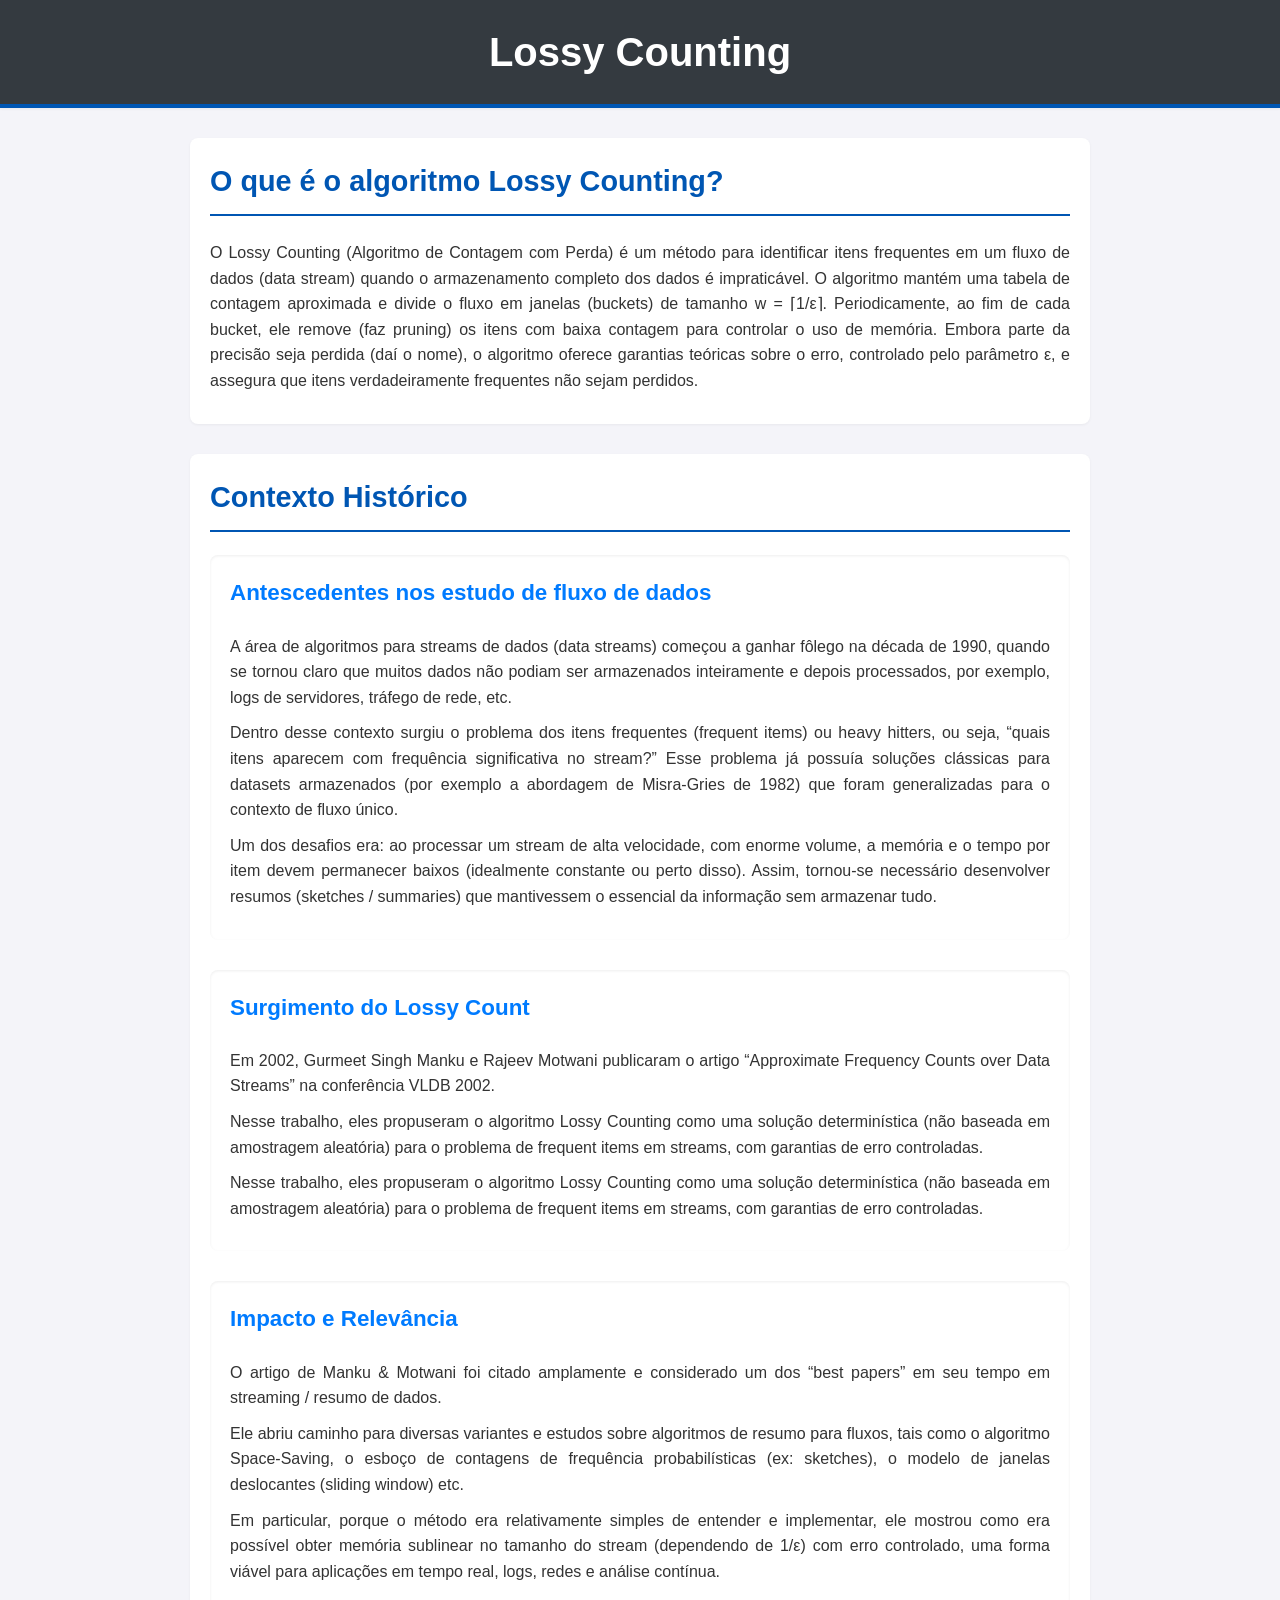
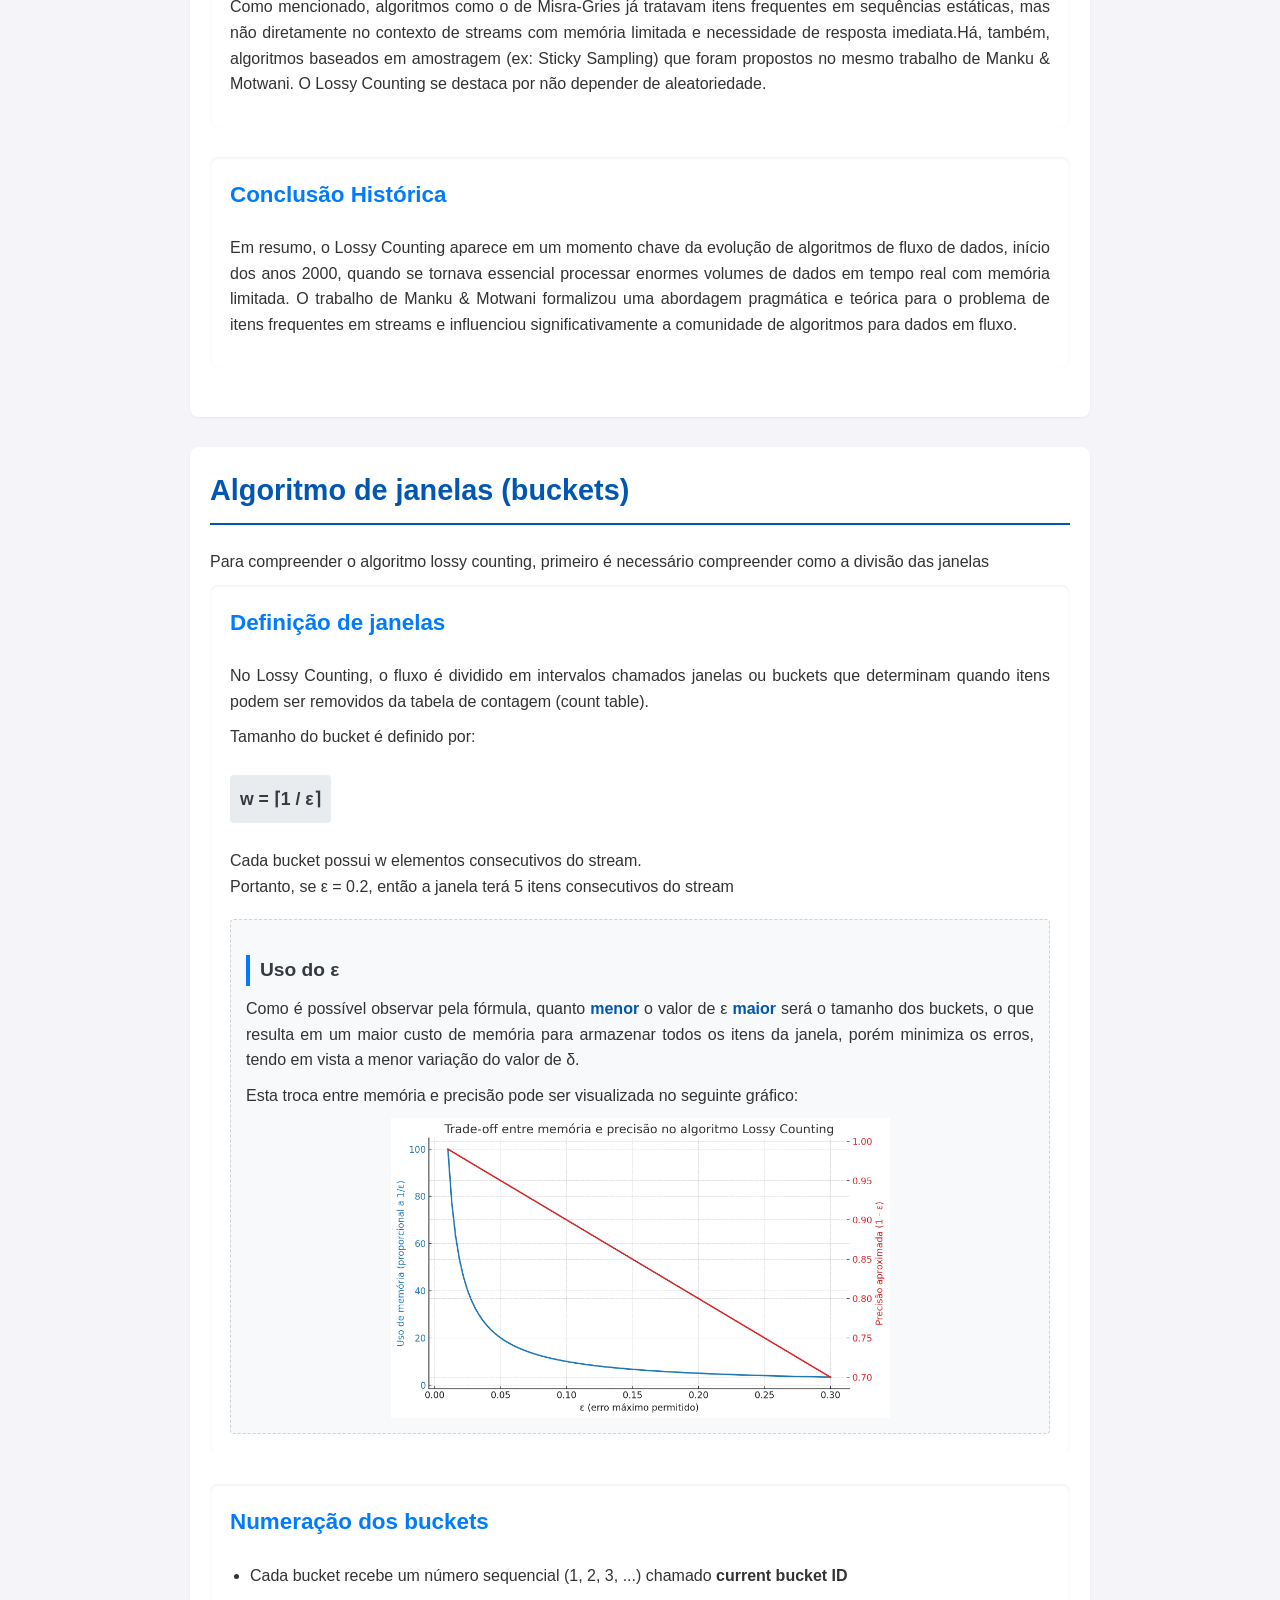
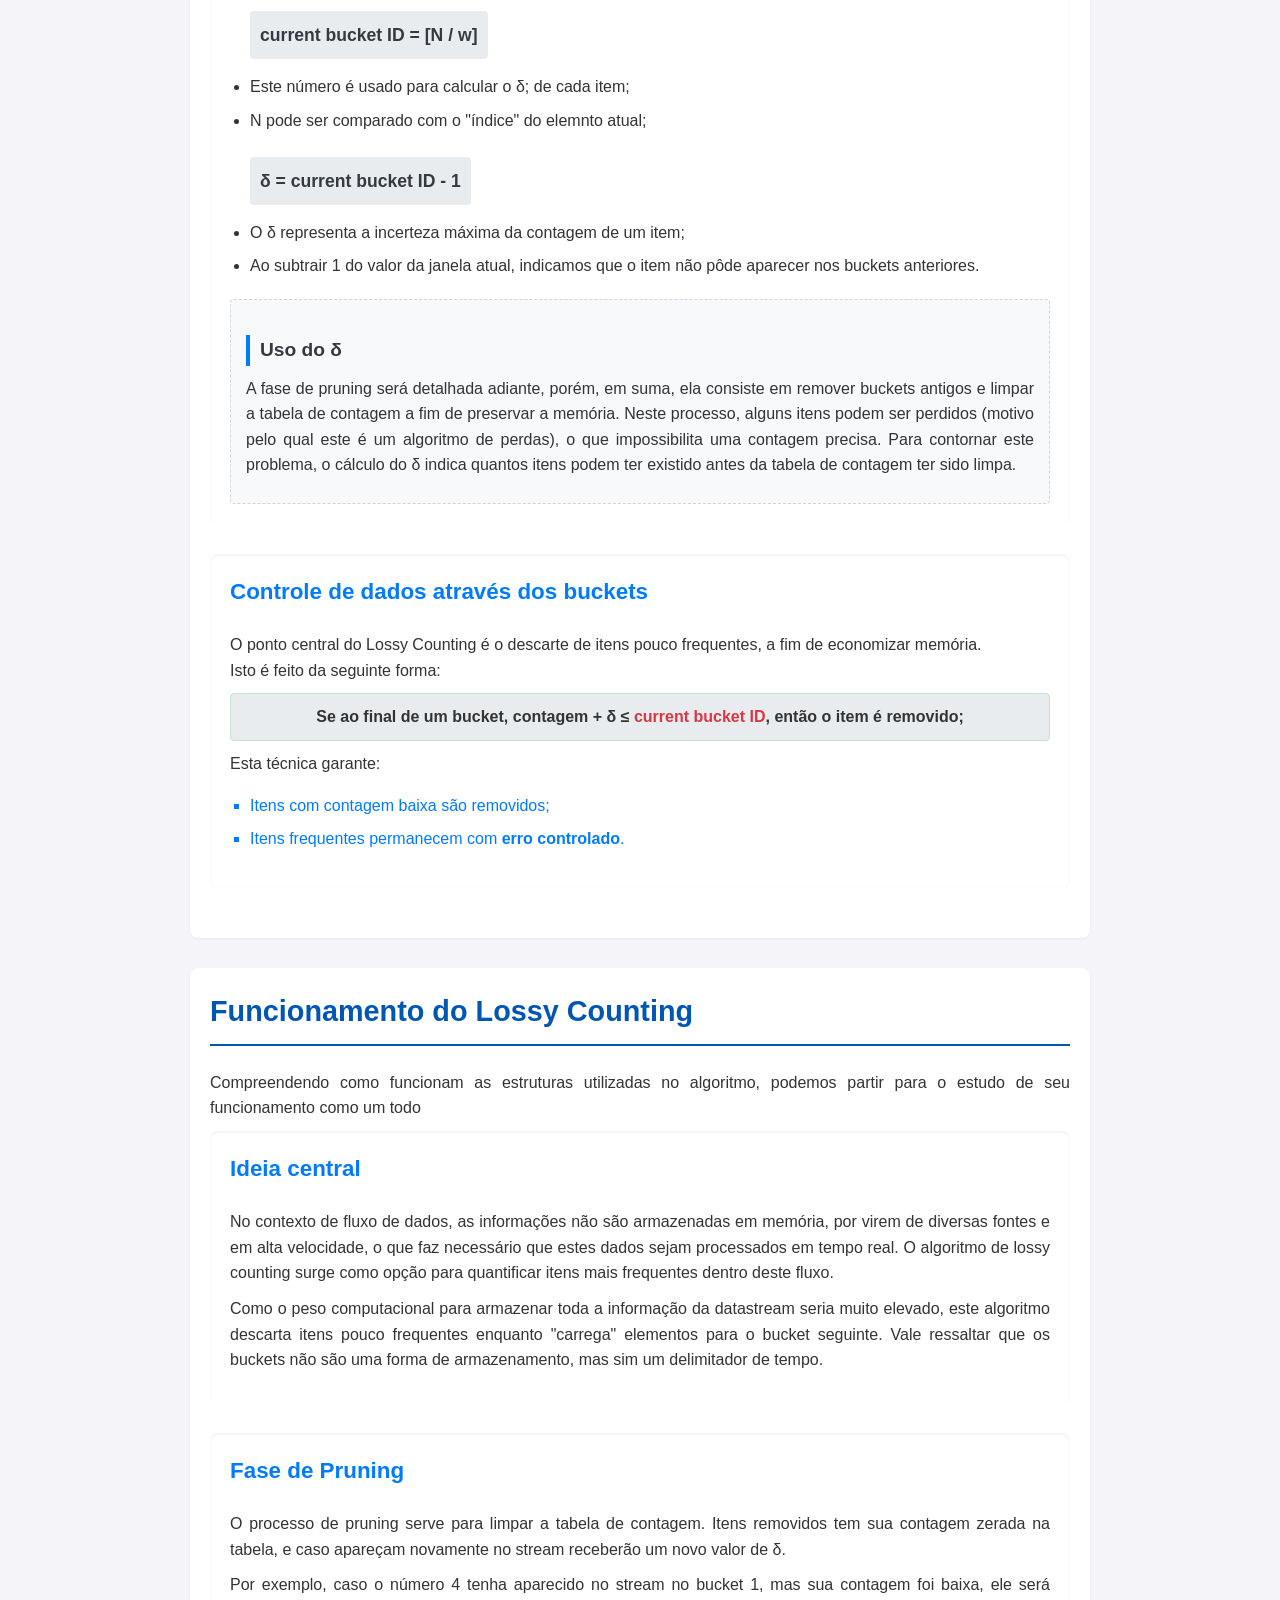
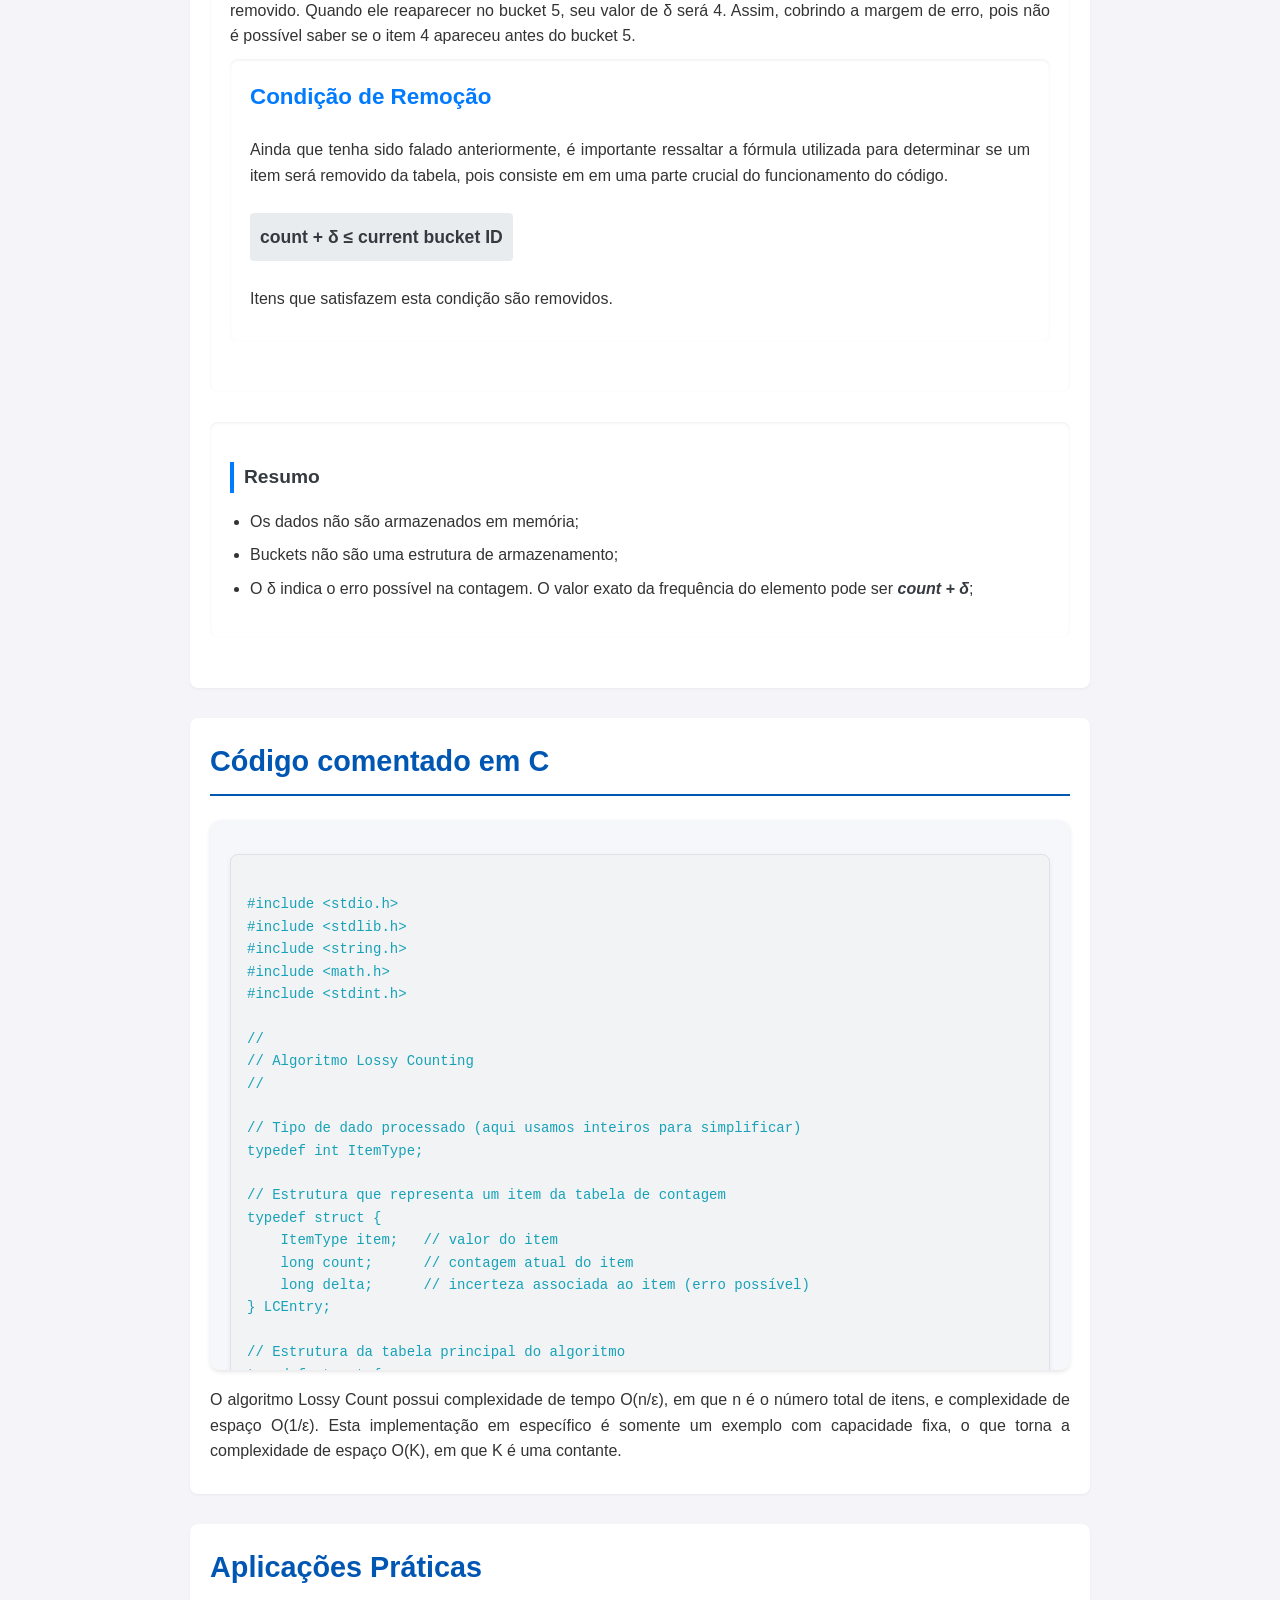
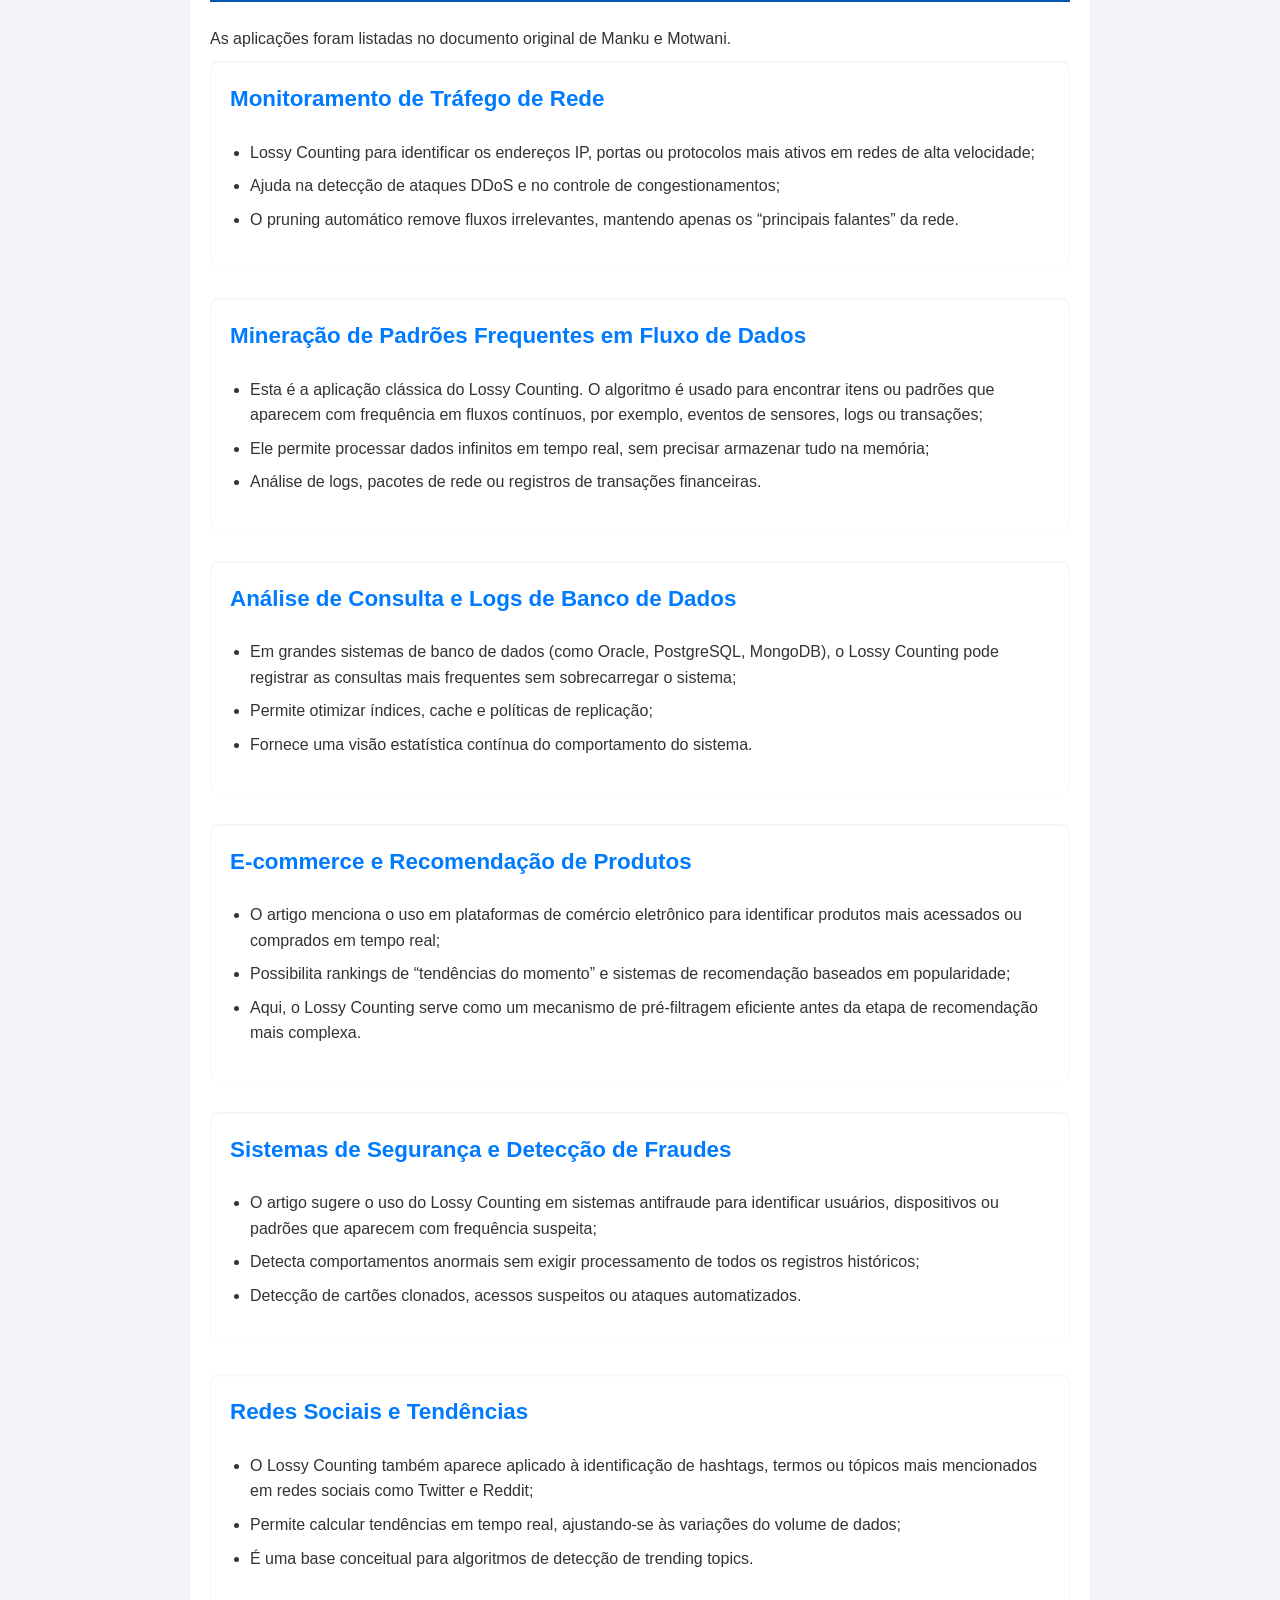
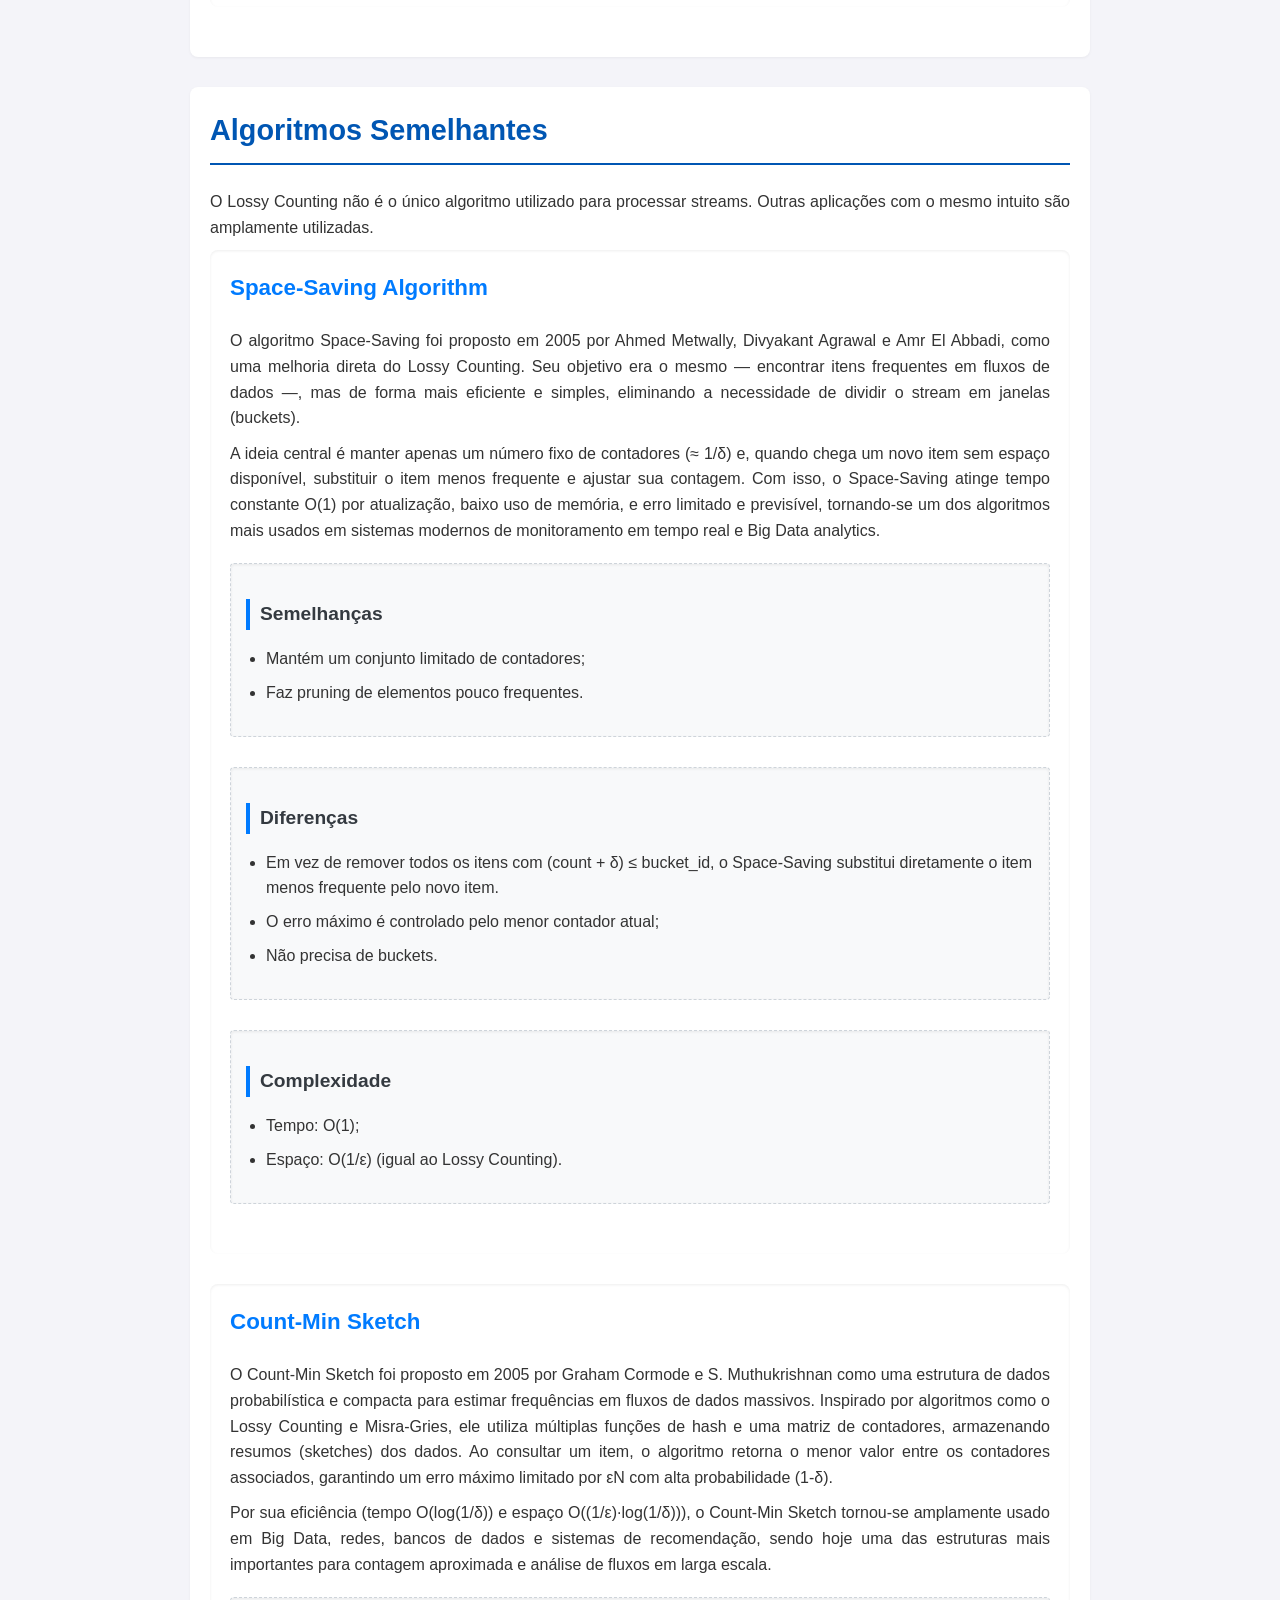
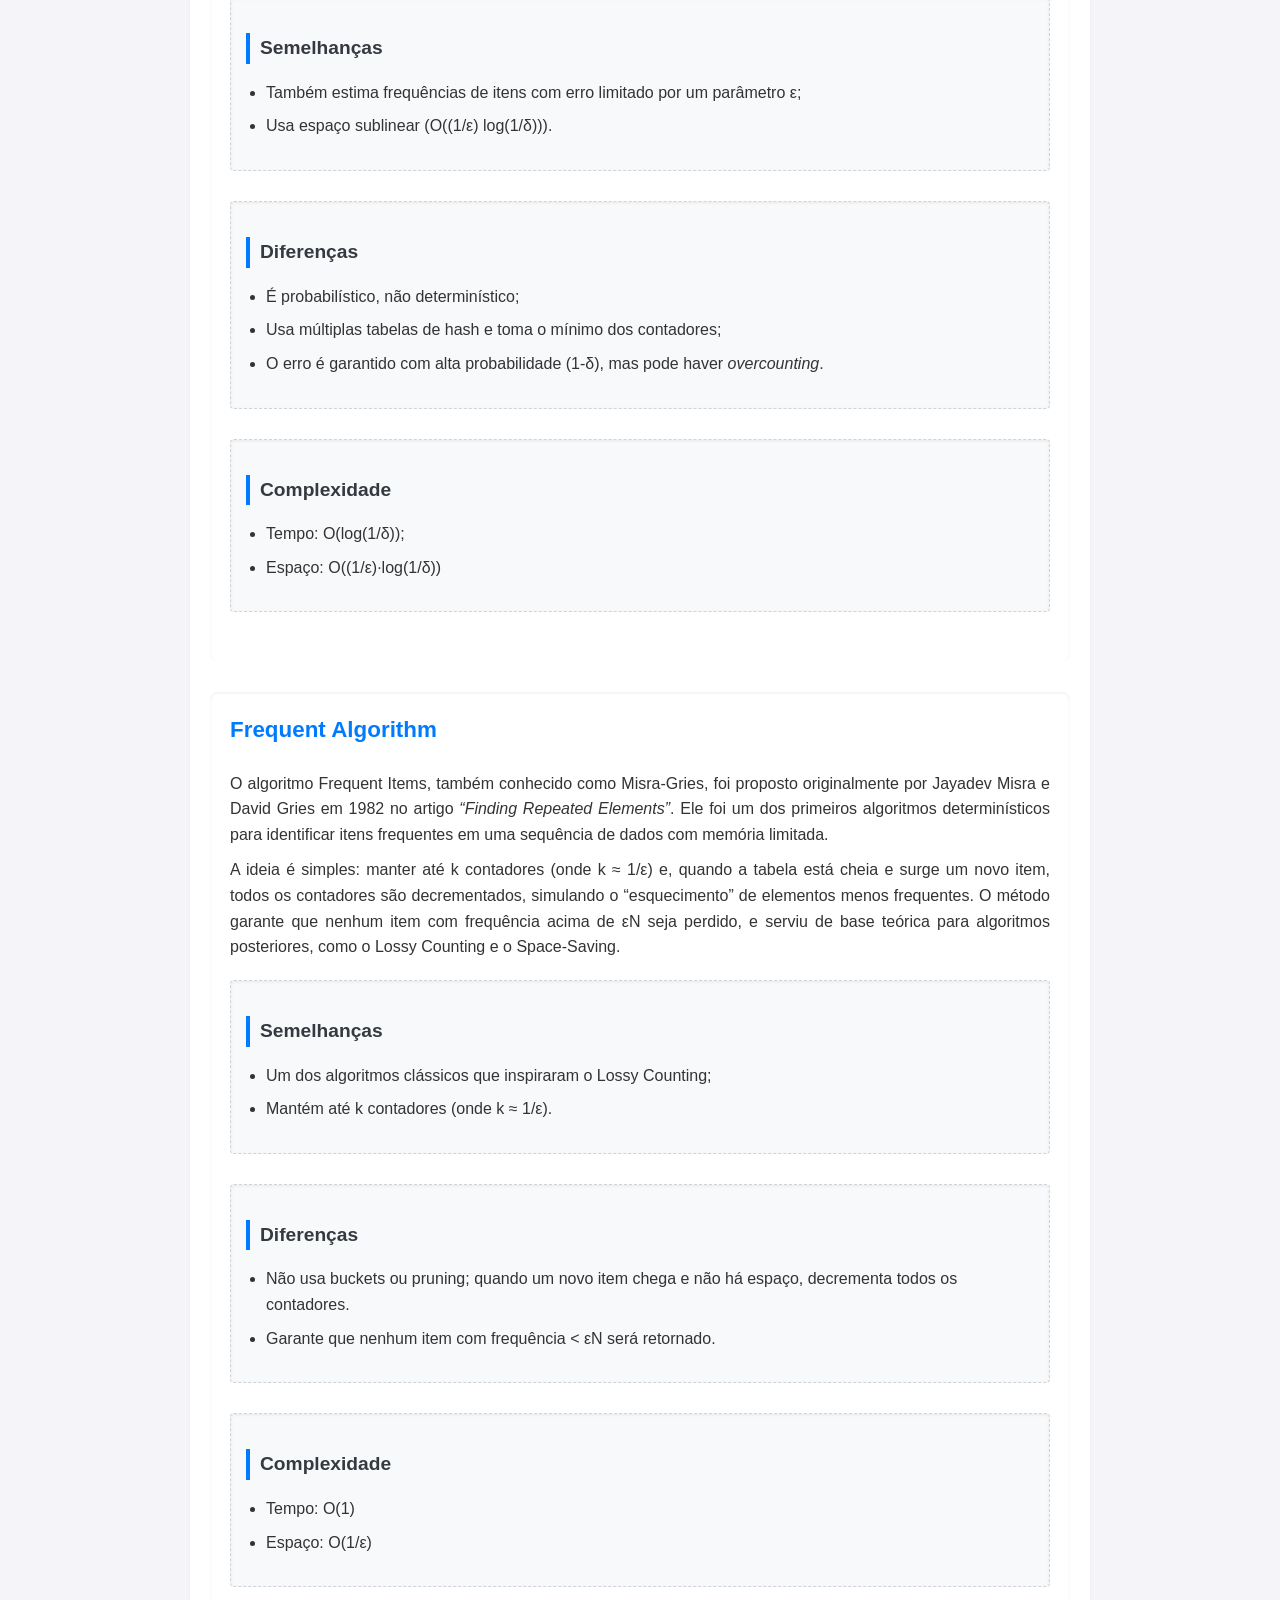
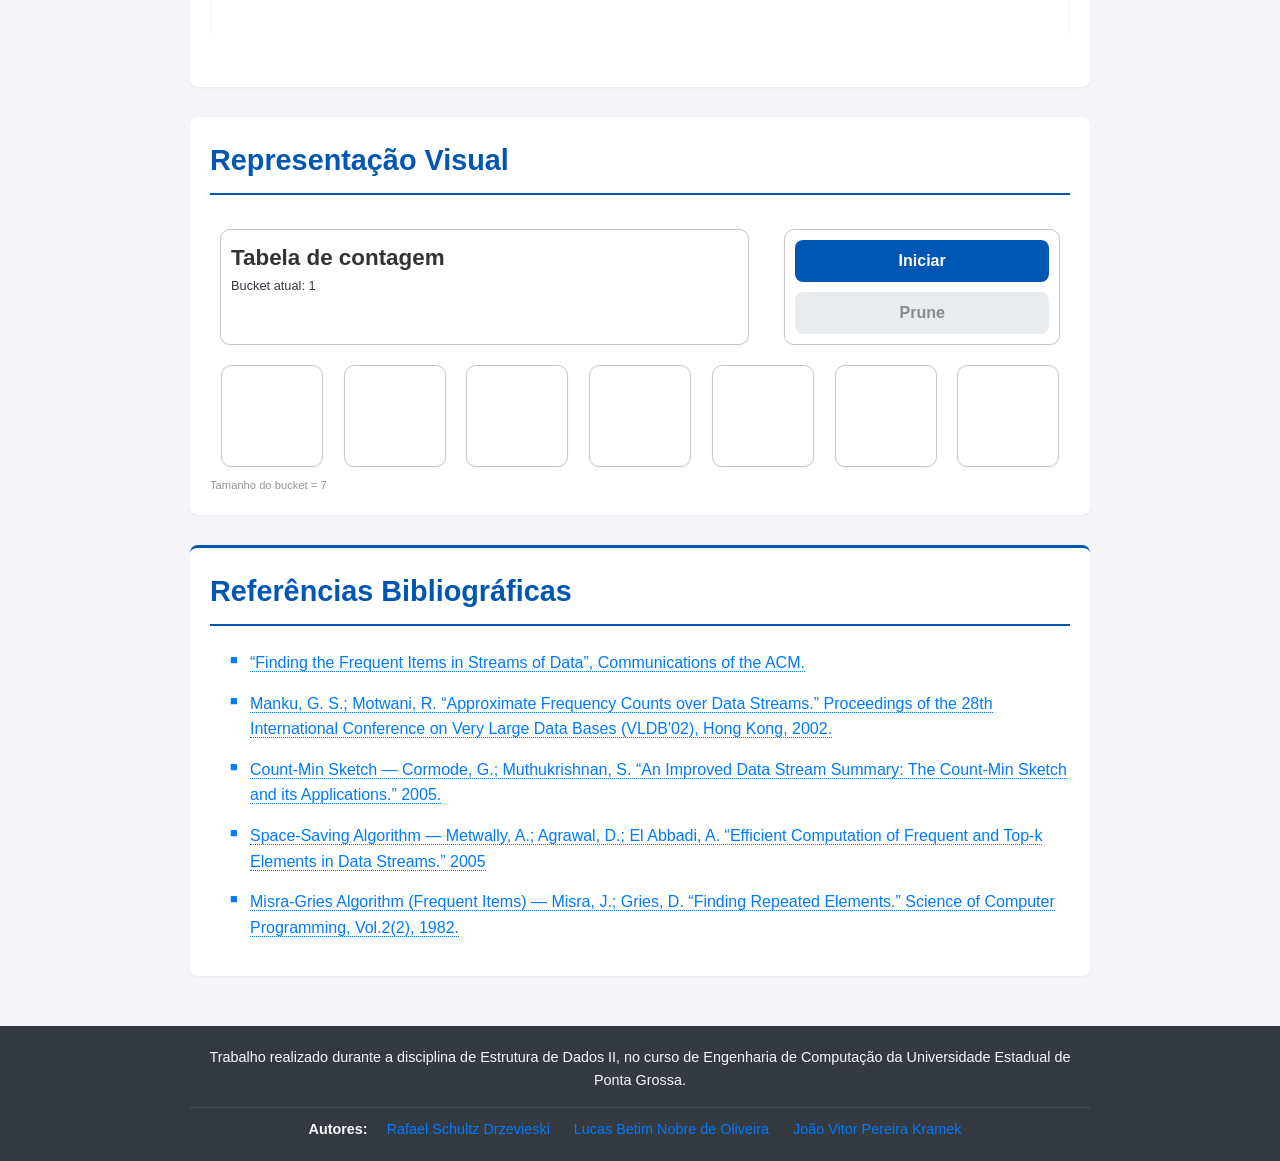
==== TrabalhoFinal/code/html/index.html @ 71f10188 "Teoria pronta Todo o conteúdo teórico foi escrito, agora basta montar a animação da representação vi" ====
<!--Página Web Interativa contendo:
    --------[Introdução e contexto histórico]
    --------[Explicação técnica detalhada]
    - Visualização interativa ou animação
    --------[Exemplos de código comentados]
    --------[Análise de complexidade]
    --------[Aplicações práticas]
    --------[Comparação com estruturas similares]
    --------[Referências bibliográficas]
-->

<!--
    --------[Explicação do algoritmo de janelas (buckets)]
    - Visualização do processamento de stream
    - Demonstração de pruning de elementos não-frequentes
    --------[Análise de garantias de erro (ε, δ)]
    --------[Implementação em C com stream simulado]
    --------[Gráfico: uso de memória vs. precisão]
-->
<!DOCTYPE html>
<html lang="pt-br">
<head>
    <meta charset="UTF-8">
    <meta name="viewport" content="width=device-width, initial-scale=1.0">
    <link rel="stylesheet" href="../css/mainStyle.css">
    <link rel="stylesheet" href="../css/streamStyle.css">
    <title>Lossy Counting</title>
</head>
<body>
    <header>
        <h1>Lossy Counting</h1>
    </header>
    <main>
        <!--Pequena introdução acerca do lossy couting-->
        <section id="intro">
            <h2>O que é o algoritmo Lossy Counting?</h2>
            <p>O Lossy Counting (Algoritmo de Contagem com Perda) é um método para identificar itens frequentes em um fluxo de dados (data stream) quando o armazenamento completo dos dados é impraticável. O algoritmo mantém uma tabela de contagem aproximada e divide o fluxo em janelas (buckets) de tamanho w = ⌈1/&epsilon;⌉. Periodicamente, ao fim de cada bucket, ele remove (faz pruning) os itens com baixa contagem para controlar o uso de memória. Embora parte da precisão seja perdida (daí o nome), o algoritmo oferece garantias teóricas sobre o erro, controlado pelo parâmetro ε, e assegura que itens verdadeiramente frequentes não sejam perdidos.</p>
        </section>
        <section id="contextoHistórico">
            <h2>Contexto Histórico</h2>
            <article id="antescedentes">
                <h3>Antescedentes nos estudo de fluxo de dados</h3>
                <p>A área de algoritmos para streams de dados (data streams) começou a ganhar fôlego na década de 1990, quando se tornou claro que muitos dados não podiam ser armazenados inteiramente e depois processados, por exemplo, logs de servidores, tráfego de rede, etc.</p>
                <p>Dentro desse contexto surgiu o problema dos itens frequentes (frequent items) ou heavy hitters, ou seja, “quais itens aparecem com frequência significativa no stream?” Esse problema já possuía soluções clássicas para datasets armazenados (por exemplo a abordagem de Misra-Gries de 1982) que foram generalizadas para o contexto de fluxo único.</p>
                <p>Um dos desafios era: ao processar um stream de alta velocidade, com enorme volume, a memória e o tempo por item devem permanecer baixos (idealmente constante ou perto disso). Assim, tornou-se necessário desenvolver resumos (sketches / summaries) que mantivessem o essencial da informação sem armazenar tudo.</p>
            </article>
            <article id="surgimento">
                <h3>Surgimento do Lossy Count</h3>
                <p>Em 2002, Gurmeet Singh Manku e Rajeev Motwani publicaram o artigo “Approximate Frequency Counts over Data Streams” na conferência VLDB 2002.</p>
                <p>Nesse trabalho, eles propuseram o algoritmo Lossy Counting como uma solução determinística (não baseada em amostragem aleatória) para o problema de frequent items em streams, com garantias de erro controladas.</p>
                <p>Nesse trabalho, eles propuseram o algoritmo Lossy Counting como uma solução determinística (não baseada em amostragem aleatória) para o problema de frequent items em streams, com garantias de erro controladas.</p>
            </article>
            <article id="relevancia">
                <h3>Impacto e Relevância</h3>
                <p>O artigo de Manku & Motwani foi citado amplamente e considerado um dos “best papers” em seu tempo em streaming / resumo de dados.</p>
                <p>Ele abriu caminho para diversas variantes e estudos sobre algoritmos de resumo para fluxos, tais como o algoritmo Space-Saving, o esboço de contagens de frequência probabilísticas (ex: sketches), o modelo de janelas deslocantes (sliding window) etc.</p>
                <p>Em particular, porque o método era relativamente simples de entender e implementar, ele mostrou como era possível obter memória sublinear no tamanho do stream (dependendo de 1/ε) com erro controlado, uma forma viável para aplicações em tempo real, logs, redes e análise contínua.</p>
                <p>Como mencionado, algoritmos como o de Misra-Gries já tratavam itens frequentes em sequências estáticas, mas não diretamente no contexto de streams com memória limitada e necessidade de resposta imediata.Há, também, algoritmos baseados em amostragem (ex: Sticky Sampling) que foram propostos no mesmo trabalho de Manku & Motwani. O Lossy Counting se destaca por não depender de aleatoriedade.</p>
            </article>
            <article>
                <h3>Conclusão Histórica</h3>
                <p>Em resumo, o Lossy Counting aparece em um momento chave da evolução de algoritmos de fluxo de dados, início dos anos 2000, quando se tornava essencial processar enormes volumes de dados em tempo real com memória limitada. O trabalho de Manku & Motwani formalizou uma abordagem pragmática e teórica para o problema de itens frequentes em streams e influenciou significativamente a comunidade de algoritmos para dados em fluxo.</p>
            </article>
        </section>
        <!--Explicação teórica acerca da divisão dos buckets-->
        <section id="bucketAlgorithm">
            <h2>Algoritmo de janelas (buckets)</h2>
            <p>Para compreender o algoritmo lossy counting, primeiro é necessário compreender como a divisão das janelas</p>
            <article id="define">
                <h3>Definição de janelas</h3>
                <p>No Lossy Counting, o fluxo é dividido em intervalos chamados janelas ou buckets que determinam quando itens podem ser removidos da tabela de contagem (count table).</p>
                <p>Tamanho do bucket é definido por:</p>
                <p id="bucketFormula" class="formulaBlock">w = &lceil;1 / &epsilon;&rceil;</p>
                <p>Cada bucket possui w elementos consecutivos do stream.<br>Portanto, se &epsilon; = 0.2, então a janela terá 5 itens consecutivos do stream</p>
                <div id="epsilonExplanation" class="explanationBox">
                    <h4>Uso do &epsilon;</h4>
                    <p>Como é possível observar pela fórmula, quanto <strong>menor</strong> o valor de &epsilon; <strong>maior</strong> será o tamanho dos buckets, o que resulta em um maior custo de memória para armazenar todos os itens da janela, porém minimiza os erros, tendo em vista a menor variação do valor de &delta;.</p>
                    <p>Esta troca entre memória e precisão pode ser visualizada no seguinte gráfico:</p>
                    <div id="imgCenter">
                        <!--Utilizei a imagem original pois baixando a qualidade não era possível enxergar a escala-->
                        <img src="../../imagens/tradeoff-memoriaVSprecisao.png" alt="Gráfico tradeoff-memoriaVSprecisao">
                    </div>
                </div>
            </article>
            <article id="numeracaoDeBuckets">
                <h3>Numeração dos buckets</h3>
                <ul>
                    <li>Cada bucket recebe um número sequencial (1, 2, 3, ...) chamado <strong>current bucket ID</strong></li>
                    <p class="formulaBlock">current bucket ID = [N / w]</p>
                    <li>Este número é usado para calcular o &delta;; de cada item;</li>
                    <li>N pode ser comparado com o "índice" do elemnto atual;</li>
                    <p class="formulaBlock">&delta; = current bucket ID - 1</p>
                    <li>O &delta; representa a incerteza máxima da contagem de um item;</li>
                    <li>Ao subtrair 1 do valor da janela atual, indicamos que o item não pôde aparecer nos buckets anteriores.</li>
                </ul>
                <div id="deltaExplanation" class="explanationBox">
                    <h4>Uso do &delta;</h4>
                    <p>A fase de pruning será detalhada adiante, porém, em suma, ela consiste em remover buckets antigos e limpar a tabela de contagem a fim de preservar a memória. Neste processo, alguns itens podem ser perdidos (motivo pelo qual este é um algoritmo de perdas), o que impossibilita uma contagem precisa. Para contornar este problema, o cálculo do &delta; indica quantos itens podem ter existido antes da tabela de contagem ter sido limpa.</p>
                </div>
            </article>
            <article id="bucketControl">
                <h3>Controle de dados através dos buckets</h3>
                <p>O ponto central do Lossy Counting é o descarte de itens pouco frequentes, a fim de economizar memória. <br>Isto é feito da seguinte forma:</p>
                <p>Se ao final de um bucket, contagem + &delta; &le; <strong>current bucket ID</strong>, então o item é removido;</p>
                <p>Esta técnica garante:</p>
                <ul>
                    <li>Itens com contagem baixa são removidos;</li>
                    <li>Itens frequentes permanecem com <strong>erro controlado</strong>.</li>
                </ul>
            </article>
        </section>
        <!--Explicações do funcionamento do lossy counting-->
        <section id="algorithmExplanation">
            <h2>Funcionamento do Lossy Counting</h2>
            <p>Compreendendo como funcionam as estruturas utilizadas no algoritmo, podemos partir para o estudo de seu funcionamento como um todo</p>
            <article id="datastream">
                <h3>Ideia central</h3>
                <p>No contexto de fluxo de dados, as informações não são armazenadas em memória, por virem de diversas fontes e em alta velocidade, o que faz necessário que estes dados sejam processados em tempo real. O algoritmo de lossy counting surge como opção para quantificar itens mais frequentes dentro deste fluxo.</p>
                <p>Como o peso computacional para armazenar toda a informação da datastream seria muito elevado, este algoritmo descarta itens pouco frequentes enquanto "carrega" elementos para o bucket seguinte. Vale ressaltar que os buckets não são uma forma de armazenamento, mas sim um delimitador de tempo.</p>
            </article>
            <!--Explicação da fase de pruning-->
            <article id="pruningExplanation">
                <h3>Fase de Pruning</h3>
                <p>O processo de pruning serve para limpar a tabela de contagem. Itens removidos tem sua contagem zerada na tabela, e caso apareçam novamente no stream receberão um novo valor de &delta;.</p>
                <p>Por exemplo, caso o número 4 tenha aparecido no stream no bucket 1, mas sua contagem foi baixa, ele será removido. Quando ele reaparecer no bucket 5, seu valor de &delta; será 4. Assim, cobrindo a margem de erro, pois não é possível saber se o item 4 apareceu antes do bucket 5.</p>
                <article id="removeCondition">
                    <h3>Condição de Remoção</h3>
                    <p>Ainda que tenha sido falado anteriormente, é importante ressaltar a fórmula utilizada para determinar se um item será removido da tabela, pois consiste em em uma parte crucial do funcionamento do código.</p>
                    <p class="formulaBlock">count + &delta; &le; current bucket ID</p>
                    <p>Itens que satisfazem esta condição são removidos.</p>
                </article>
            </article>
            <article id="resumo">
                <div id="highlights">
                    <!--Resumo dos pontos principais do algoritmo-->
                    <h4>Resumo</h4>
                    <ul>
                        <li>Os dados não são armazenados em memória;</li>
                        <li>Buckets não são uma estrutura de armazenamento;</li>
                        <li>O &delta; indica o erro possível na contagem. O valor exato da frequência do elemento pode ser <span class="formula">count + &delta;</span>;</li>
                    </ul>
                </div>
            </article>
        </section>
        <!--Painel com o código em C-->
        <section id="codigoComentado">
            <h2>Código comentado em C</h2>
            <iframe src="lossyCountingCode.html" frameborder="0"></iframe>
            <p>O algoritmo Lossy Count possui complexidade de tempo O(n/&epsilon;), em que n é o número total de itens, e complexidade de espaço O(1/&epsilon;). Esta implementação em específico é somente um exemplo com capacidade fixa, o que torna a complexidade de espaço O(K), em que K é uma contante.</p>
        </section>
        <!--Aplicações reais do algoritmo Lossy Count-->
        <section id="aplicacoes">
            <h2>Aplicações Práticas</h2>
            <p>As aplicações foram listadas no documento original de Manku e Motwani.</p>
            <article>
                <h3>Monitoramento de Tráfego de Rede</h3>
                <ul>
                    <li>Lossy Counting para identificar os endereços IP, portas ou protocolos mais ativos em redes de alta velocidade;</li>
                    <li>Ajuda na detecção de ataques DDoS e no controle de congestionamentos;</li>
                    <li>O pruning automático remove fluxos irrelevantes, mantendo apenas os “principais falantes” da rede.</li>
                </ul>
            </article>
            <article>
                <h3>Mineração de Padrões Frequentes em Fluxo de Dados</h3>
                <ul>
                    <li>Esta é a aplicação clássica do Lossy Counting. O algoritmo é usado para encontrar itens ou padrões que aparecem com frequência em fluxos contínuos, por exemplo, eventos de sensores, logs ou transações;</li>
                    <li>Ele permite processar dados infinitos em tempo real, sem precisar armazenar tudo na memória;</li>
                    <li>Análise de logs, pacotes de rede ou registros de transações financeiras.</li>
                </ul>
            </article>
            <article>
                <h3>Análise de Consulta e Logs de Banco de Dados</h3>
                <ul>
                    <li>Em grandes sistemas de banco de dados (como Oracle, PostgreSQL, MongoDB), o Lossy Counting pode registrar as consultas mais frequentes sem sobrecarregar o sistema;</li>
                    <li>Permite otimizar índices, cache e políticas de replicação;</li>
                    <li>Fornece uma visão estatística contínua do comportamento do sistema.</li>
                </ul>
            </article>
            <article>
                <h3>E-commerce e Recomendação de Produtos</h3>
                <ul>
                    <li>O artigo menciona o uso em plataformas de comércio eletrônico para identificar produtos mais acessados ou comprados em tempo real;</li>
                    <li>Possibilita rankings de “tendências do momento” e sistemas de recomendação baseados em popularidade;</li>
                    <li>Aqui, o Lossy Counting serve como um mecanismo de pré-filtragem eficiente antes da etapa de recomendação mais complexa.</li>
                </ul>
            </article>
            <article>
                <h3>Sistemas de Segurança e Detecção de Fraudes</h3>
                <ul>
                    <li>O artigo sugere o uso do Lossy Counting em sistemas antifraude para identificar usuários, dispositivos ou padrões que aparecem com frequência suspeita;</li>
                    <li>Detecta comportamentos anormais sem exigir processamento de todos os registros históricos;</li>
                    <li>Detecção de cartões clonados, acessos suspeitos ou ataques automatizados.</li>
                </ul>
            </article>
            <article>
                <h3>Redes Sociais e Tendências</h3>
                <ul>
                    <li>O Lossy Counting também aparece aplicado à identificação de hashtags, termos ou tópicos mais mencionados em redes sociais como Twitter e Reddit;</li>
                    <li>Permite calcular tendências em tempo real, ajustando-se às variações do volume de dados;</li>
                    <li>É uma base conceitual para algoritmos de detecção de trending topics.</li>
                </ul>
            </article>
        </section>
        <!--Algoritmos semelhantes e em que diferem do Lossy Count-->
        <section id="Algoritmos Semelhantes">
            <h2>Algoritmos Semelhantes</h2>
            <p>O Lossy Counting não é o único algoritmo utilizado para processar streams. Outras aplicações com o mesmo intuito são amplamente utilizadas.</p>
            <article>
                <h3>Space-Saving Algorithm</h3>
                <p>O algoritmo Space-Saving foi proposto em 2005 por Ahmed Metwally, Divyakant Agrawal e Amr El Abbadi, como uma melhoria direta do Lossy Counting. Seu objetivo era o mesmo — encontrar itens frequentes em fluxos de dados —, mas de forma mais eficiente e simples, eliminando a necessidade de dividir o stream em janelas (buckets).</p>
                <p>A ideia central é manter apenas um número fixo de contadores (&approx; 1/&delta;) e, quando chega um novo item sem espaço disponível, substituir o item menos frequente e ajustar sua contagem. Com isso, o Space-Saving atinge tempo constante O(1) por atualização, baixo uso de memória, e erro limitado e previsível, tornando-se um dos algoritmos mais usados em sistemas modernos de monitoramento em tempo real e Big Data analytics.</p>
                <article class="explanationBox">
                    <h4>Semelhanças</h4>
                    <ul>
                        <li>Mantém um conjunto limitado de contadores;</li>
                        <li>Faz pruning de elementos pouco frequentes.</li>
                    </ul>
                </article>
                <article class="explanationBox">
                    <h4>Diferenças</h4>
                    <ul>
                        <li>Em vez de remover todos os itens com (count + &delta;) &le; bucket_id, o Space-Saving substitui diretamente o item menos frequente pelo novo item.</li>
                        <li>O erro máximo é controlado pelo menor contador atual;</li>
                        <li>Não precisa de buckets.</li>
                    </ul>
                </article>
                <article class="explanationBox">
                    <h4>Complexidade</h4>
                    <ul>
                        <li>Tempo: O(1);</li>
                        <li>Espaço: O(1/&epsilon;) (igual ao Lossy Counting).</li>
                    </ul>
                </article>
            </article>
            <article>
                <h3>Count-Min Sketch</h3>
                <p>O Count-Min Sketch foi proposto em 2005 por Graham Cormode e S. Muthukrishnan como uma estrutura de dados probabilística e compacta para estimar frequências em fluxos de dados massivos. Inspirado por algoritmos como o Lossy Counting e Misra-Gries, ele utiliza múltiplas funções de hash e uma matriz de contadores, armazenando resumos (sketches) dos dados.
                Ao consultar um item, o algoritmo retorna o menor valor entre os contadores associados, garantindo um erro máximo limitado por εN com alta probabilidade (1-&delta;).</p>
                <p>Por sua eficiência (tempo O(log(1/&delta;)) e espaço O((1/&epsilon;)·log(1/&delta;))), o Count-Min Sketch tornou-se amplamente usado em Big Data, redes, bancos de dados e sistemas de recomendação, sendo hoje uma das estruturas mais importantes para contagem aproximada e análise de fluxos em larga escala.</p>
                <article class="explanationBox">
                    <h4>Semelhanças</h4>
                    <ul>
                        <li>Também estima frequências de itens com erro limitado por um parâmetro &epsilon;;</li>
                        <li>Usa espaço sublinear (O((1/&epsilon;) log(1/&delta;))).</li>
                    </ul>
                </article>
                <article class="explanationBox">
                    <h4>Diferenças</h4>
                    <ul>
                        <li>É probabilístico, não determinístico;</li>
                        <li>Usa múltiplas tabelas de hash e toma o mínimo dos contadores;</li>
                        <li>O erro é garantido com alta probabilidade (1-&delta;), mas pode haver <span class="italic">overcounting</span>.</li>
                    </ul>
                </article>
                <article class="explanationBox">
                    <h4>Complexidade</h4>
                    <ul>
                        <li>Tempo: O(log(1/&delta;));</li>
                        <li>Espaço: O((1/&epsilon;)·log(1/&delta;))</li>
                    </ul>
                </article>
            </article>
            <article>
                <h3>Frequent Algorithm</h3>
                <p>O algoritmo Frequent Items, também conhecido como Misra-Gries, foi proposto originalmente por Jayadev Misra e David Gries em 1982 no artigo <span class="italic">“Finding Repeated Elements”</span>. Ele foi um dos primeiros algoritmos determinísticos para identificar itens frequentes em uma sequência de dados com memória limitada.</p>
                <p>A ideia é simples: manter até k contadores (onde k &approx; 1/&epsilon;) e, quando a tabela está cheia e surge um novo item, todos os contadores são decrementados, simulando o “esquecimento” de elementos menos frequentes. O método garante que nenhum item com frequência acima de &epsilon;N seja perdido, e serviu de base teórica para algoritmos posteriores, como o Lossy Counting e o Space-Saving.</p>
                <article class="explanationBox">
                    <h4>Semelhanças</h4>
                    <ul>
                        <li>Um dos algoritmos clássicos que inspiraram o Lossy Counting;</li>
                        <li>Mantém até k contadores (onde k &approx; 1/&epsilon;).</li>
                    </ul>
                </article>
                <article class="explanationBox">
                    <h4>Diferenças</h4>
                    <ul>
                        <li>Não usa buckets ou pruning; quando um novo item chega e não há espaço, decrementa todos os contadores.</li>
                        <li>Garante que nenhum item com frequência &lt; εN será retornado.</li>
                    </ul>
                </article>
                <article class="explanationBox">
                    <h4>Complexidade</h4>
                    <ul>
                        <li>Tempo: O(1)</li>
                        <li>Espaço: O(1/&epsilon;)</li>
                    </ul>
                </article>
            </article>
        </section>
        <section id="simulation">
            <h2>Representação Visual</h2>
            <div id="infoStream">
                <div id="countTable">
                    <h3>Tabela de contagem</h3>
                    <p class="info">Bucket atual: <span>1</span></p>
                    <div id="contagem">

                    </div>
                </div>
                <div id="configuracoes">
                    <button id="startButton">Iniciar</button>
                    <button id="pruneButton" class="turnedOff">Prune</button>
                </div>
            </div>
            <div id="stream">
                <div class="element"></div>
                <div class="element"></div>
                <div class="element"></div>
                <div class="element"></div>
                <div class="element"></div>
                <div class="element"></div>
                <div class="element"></div>
            </div>
            <p class="legenda">Tamanho do bucket = 7</p>
        </section>
            <section id="referenciasBibliograficas">
                <h2>Referências Bibliográficas</h2>
                <ul>
                    <li><a href="https://cacm.acm.org/research/finding-the-frequent-items-in-streams-of-data" target="_blank">“Finding the Frequent Items in Streams of Data”, Communications of the ACM.</a></li>
                    <li><a href="https://www.vldb.org/conf/2002/S10P03.pdf" target="_blank">Manku, G. S.; Motwani, R. “Approximate Frequency Counts over Data Streams.” Proceedings of the 28th International Conference on Very Large Data Bases (VLDB'02), Hong Kong, 2002.</a></li>
                    <li><a href="https://dsf.berkeley.edu/cs286/papers/countmin-latin2004.pdf" target="_blank">Count-Min Sketch — Cormode, G.; Muthukrishnan, S. “An Improved Data Stream Summary: The Count-Min Sketch and its Applications.” 2005.</a></li>
                    <li><a href="https://www.cs.ucsb.edu/sites/default/files/documents/2005-23.pdf" target="_blank">Space-Saving Algorithm — Metwally, A.; Agrawal, D.; El Abbadi, A. “Efficient Computation of Frequent and Top-k Elements in Data Streams.” 2005</a></li>
                    <li><a href="https://www.semanticscholar.org/paper/Finding-Repeated-Elements-Misra-Gries/5285b2c3880c2fe5a93a9ed213a169facf6d6228" target="_blank">Misra-Gries Algorithm (Frequent Items) — Misra, J.; Gries, D. “Finding Repeated Elements.” Science of Computer Programming, Vol.2(2), 1982.</a></li>
                </ul>
            </section>
    </main>
    <footer>
        <p>Trabalho realizado durante a disciplina de Estrutura de Dados II, no curso de Engenharia de Computação da Universidade Estadual de Ponta Grossa.</p>
        <ul title="Autores">
            <li>Rafael Schultz Drzevieski</li>
            <li>Lucas Betim Nobre de Oliveira</li>
            <li>João Vitor Pereira Kramek</li>
        </ul>
    </footer>
</body>
</html>
---- TrabalhoFinal/code/css/mainStyle.css ----
/* Variáveis de Cores */
:root {
    --primary-color: #0056b3;        /* Azul Escuro (Cabeçalho, Títulos H2) */
    --secondary-color: #007bff;      /* Azul Mais Claro (Títulos H3, Listas de garantia, Borda H4) */
    --background-light: #f4f4f9;     /* Fundo Principal Claro */
    --background-paper: white;       /* Fundo de Seções/Artigos */
    --text-primary: #333;            /* Texto Principal */
    --text-secondary: #343a40;       /* Títulos H4, Fórmulas */
    --highlight-red: #dc3545;        /* Destaque (strong/Variáveis) */
    --highlight-green-bg: #d4edda;   /* Fundo da Regra de Remoção (Verde Claro) */
    --highlight-green-text: #28a745; /* Texto da Regra de Remoção (Verde Escuro) */
    --highlight-formula-bg: #e9ecef; /* Fundo das Fórmulas */
    --border-light: #ced4da;         /* Borda tracejada (Explicação Delta/Epsilon) */
    --background-delta-exp: #f8f9fa; /* Fundo Explicação Delta/Epsilon */
    --subtitle-color: #343a408a;
    --footer-bg: #343a40;            /* Fundo do Rodapé (Cinza Escuro) */
    --footer-text: #f8f9fa;
}

/* Estilos Gerais */
body {
    font-family: 'Arial', sans-serif;
    line-height: 1.6;
    margin: 0;
    padding: 0;
    background-color: var(--background-light);
    color: var(--text-primary);
}

/* Cabeçalho */
header {
    background-color: var(--footer-bg);
    color: white;
    padding: 20px 0;
    text-align: center;
    box-shadow: 0 2px 4px rgba(0, 0, 0, 0.1);
    border-bottom: 4px solid var(--primary-color);
    box-shadow: 0 1px 3px rgba(0, 0, 0, 0.05);
}

h1 {
    margin: 0;
    font-size: 2.5em;
}

/* Conteúdo Principal */
main {
    max-width: 900px;
    margin: 30px auto;
    padding: 0 20px;
}

/* Seções e Artigos */
section, article {
    background-color: var(--background-paper);
    padding: 20px;
    margin-bottom: 30px;
    border-radius: 8px;
    box-shadow: 0 1px 3px rgba(0, 0, 0, 0.05);
}

article {
    box-shadow: inset 0 1px 3px rgba(0, 0, 0, 0.07);
}

h2 {
    color: var(--primary-color);
    border-bottom: 2px solid var(--primary-color);
    padding-bottom: 10px;
    margin-top: 0;
    font-size: 1.8em;
}

h3 {
    color: var(--secondary-color);
    margin-top: 0;
    font-size: 1.4em;
}

h4 {
    color: var(--text-secondary);
    border-left: 4px solid var(--secondary-color);
    padding-left: 10px;
    margin-top: 20px;
    margin-bottom: 10px;
    font-size: 1.2em;
}

p {
    margin: 10px 0;
    text-align: justify;
}

/* Lista */
ul {
    list-style-type: disc;
    margin-left: 20px;
    padding: 0;
}

li {
    margin-bottom: 8px;
}

/* Fórmulas e Destaques */

.formulaBlock {
    font-weight: bold;
    font-style: normal;
    background-color: var(--highlight-formula-bg);
    padding: 10px;
    border-radius: 4px;
    display: inline-block;
    margin: 15px 0;
    font-size: 1.1em;
    color: var(--text-secondary);
}

#imgCenter {
    display: flex;
    justify-content: center;
    align-items: center;
}

#imgCenter img {
    flex: none;
    width: 499px;
    height: 300px;
    margin: auto;

    @media screen and (max-width: 768px){
        width: 349px;
        height: 210px;
    }
}

/* Explicação do Delta (div existente) */
.explanationBox {
    border: 1px dashed var(--border-light);
    padding: 15px;
    margin-top: 20px;
    border-radius: 4px;
    background-color: var(--background-delta-exp);
}

/* Destaque de palavras-chave na explicação do Epsilon */
#epsilonExplanation p strong {
    color: var(--primary-color); /* Usando uma cor mais suave para variação */
}

/* Controle de dados (destaque da regra de remoção) */
#bucketControl p:nth-of-type(2) { /* A regra de remoção: contagem + δ ≤ current bucket ID */
    font-weight: bold;
    color: var(--text-primary);
    background-color: var(--highlight-formula-bg);
    border: 1px solid #c3e6cb;
    padding: 10px;
    border-radius: 4px;
    text-align: center;
}

#codigoComentado iframe {
    width: 100%;
    border-radius: 10px;
    box-shadow: 0 2px 4px rgba(0, 0, 0, 0.1);
    height: 550px;
}

/* Destaque dos pontos garantidos */
#bucketControl ul {
    list-style-type: square;
    color: var(--secondary-color);
}

/* Destaque para termos importantes no texto (current bucket ID) */
p strong {
    color: var(--highlight-red);
    font-weight: 700;
}

.legenda {
    color: var(--subtitle-color);
    font-size: 0.7rem;
    margin: 0px;
}

.formula {
    color: var(--text-secondary);
    font-style: italic;
    font-weight: bolder;
}

.info {
    color: var(--text-secondary);
    font-size: 0.8rem;
    margin: 0px;
}

.turnedOff {
    background-color: var(--highlight-formula-bg);
    color: var(--subtitle-color);
}

.italic {
    font-style: italic;
    font-weight: lighter;
}

/* Estilo para os links (a) */
#referenciasBibliograficas {
    border-top: 3px solid var(--primary-color);
}

#referenciasBibliograficas ul {
    list-style-type: none;
    padding-left: 0;
}

#referenciasBibliograficas li {
    margin-bottom: 15px;
    padding-left: 20px;
    position: relative;
}

#referenciasBibliograficas li::before {
    content: "■";
    color: var(--secondary-color);
    font-size: 0.8em;
    position: absolute;
    left: 0;
    top: 0;
}

#referenciasBibliograficas a {
    color: var(--secondary-color);
    text-decoration: none;
    border-bottom: 1px dotted var(--secondary-color);
    transition: color 0.3s, border-bottom 0.3s;
}

#referenciasBibliograficas a:hover {
    color: var(--primary-color);
    border-bottom: 1px solid var(--primary-color);
}

/* 🦶 Estilos Específicos para o Rodapé (Footer) */
footer {
    background-color: var(--footer-bg); /* Fundo escuro */
    color: var(--footer-text); /* Texto claro */
    padding: 20px 0;
    margin-top: 50px; /* Adiciona espaço acima do rodapé */
    text-align: center;
    font-size: 0.9em;
}

footer p {
    max-width: 900px;
    margin: 0 auto 15px auto;
    padding: 0 20px;
    text-align: center;
}

footer ul {
    list-style-type: none; /* Remove os marcadores de lista */
    padding: 0;
    margin: 0 auto;
    max-width: 900px;
}

footer ul[title="Autores"] {
    border-top: 1px solid rgba(255, 255, 255, 0.1); /* Separador sutil */
    padding-top: 10px;
}

footer li {
    display: inline; /* Coloca os nomes lado a lado */
    margin: 0 10px;
    color: var(--secondary-color); /* Destaca os nomes dos autores */
}

footer ul::before {
    content: "Autores: ";
    font-weight: bold;
    color: var(--footer-text);
    margin-right: 5px;
}
---- TrabalhoFinal/code/css/streamStyle.css ----
/* Variáveis de Cores */
:root {
    --primary-color: #0056b3;        /* Azul Escuro (Cabeçalho, Títulos H2) */
    --secondary-color: #007bff;      /* Azul Mais Claro (Títulos H3, Listas de garantia, Borda H4) */
    --background-light: #f4f4f9;     /* Fundo Principal Claro */
    --background-paper: white;       /* Fundo de Seções/Artigos */
    --text-primary: #333;            /* Texto Principal */
    --text-secondary: #343a40;       /* Títulos H4, Fórmulas */
    --highlight-red: #dc3545;        /* Destaque (strong/Variáveis) */
    --highlight-green-bg: #d4edda;   /* Fundo da Regra de Remoção (Verde Claro) */
    --highlight-green-text: #28a745; /* Texto da Regra de Remoção (Verde Escuro) */
    --highlight-formula-bg: #e9ecef; /* Fundo das Fórmulas */
    --border-light: #ced4da;         /* Borda tracejada (Explicação Delta/Epsilon) */
    --background-delta-exp: #f8f9fa; /* Fundo Explicação Delta/Epsilon */
    --subtitle-color: #343a408a;
}

/* Div com display flex para segurar as caixas em que está a stream*/
div#stream {
    display: flex;
    flex-flow: row wrap;
    justify-content: space-evenly;
}

/* Estilo das caixas individuais */
div.element {
    flex: 0 1 100px;
    height: 100px;
    border: 1px solid rgba(0, 0, 0, 0.225);
    border-radius: 10px;
    box-shadow: 0 1px 3px rgba(0, 0, 0, 0.05);
    margin: 10px;
}

div#infoStream {
    display: flex;
    flex-flow: row nowrap;
    gap: 15px;
}

@media (max-width: 768px) {
     div#infoStream {
     flex-flow: column; /* Muda a direção para vertical */
 }
}

div#countTable, div#configuracoes {
    margin: 10px;
    padding: 10px;
    border: 1px solid rgba(0, 0, 0, 0.225);
    border-radius: 10px;
    box-shadow: 0 1px 3px rgba(0, 0, 0, 0.05);
}

div#countTable {
    flex: 2;
}

div#configuracoes {
    flex: 1; /* Proporção de 1/3 (como definido antes) */
    padding: 10px;
    border: 1px solid rgba(0, 0, 0, 0.225);
    border-radius: 10px;
    box-shadow: 0 1px 3px rgba(0, 0, 0, 0.05);

    /* Novas propriedades para organizar os botões: */
    display: flex;
    flex-direction: column; /* Empilha os botões verticalmente */
    gap: 10px; /* Adiciona um espaço de 10px entre os botões */
}

div#configuracoes button {
    /* Cores (usando suas variáveis) */
    background-color: var(--primary-color);
    color: var(--background-paper); /* Texto branco */

    /* Espaçamento e Borda */
    border: none; /* Remove a borda padrão */
    padding: 12px 15px;
    border-radius: 8px; /* Cantos arredondados, um pouco menos que o container */

    /* Texto */
    font-size: 16px;
    font-weight: 600;
    text-align: center;
    
    /* Interatividade */
    cursor: pointer;
    transition: background-color 0.2s ease-in-out, transform 0.1s ease;
}

div#configuracoes button:hover {
    background-color: var(--secondary-color);
    box-shadow: 0 2px 4px rgba(0, 0, 0, 0.1);
}

div#configuracoes button:active {
    transform: scale(0.98); /* Levemente menor ao clicar */
    background-color: var(--primary-color);
}

div#countTable h3 {
    color: var(--text-primary);
    margin-bottom: 0px;
}

div#configuracoes button.turnedOff {
    background-color: var(--highlight-formula-bg); 
    color: var(--subtitle-color); 
    
    /* Remover interatividade */
    cursor: not-allowed; /* Mostra o ícone de 'não permitido' */
    box-shadow: none;
}

div#configuracoes button.turnedOff:hover {
    background-color: var(--highlight-formula-bg); 
    box-shadow: none; 
}

div#configuracoes button.turnedOff:active {
    transform: none; 
    background-color: var(--highlight-formula-bg); 
}
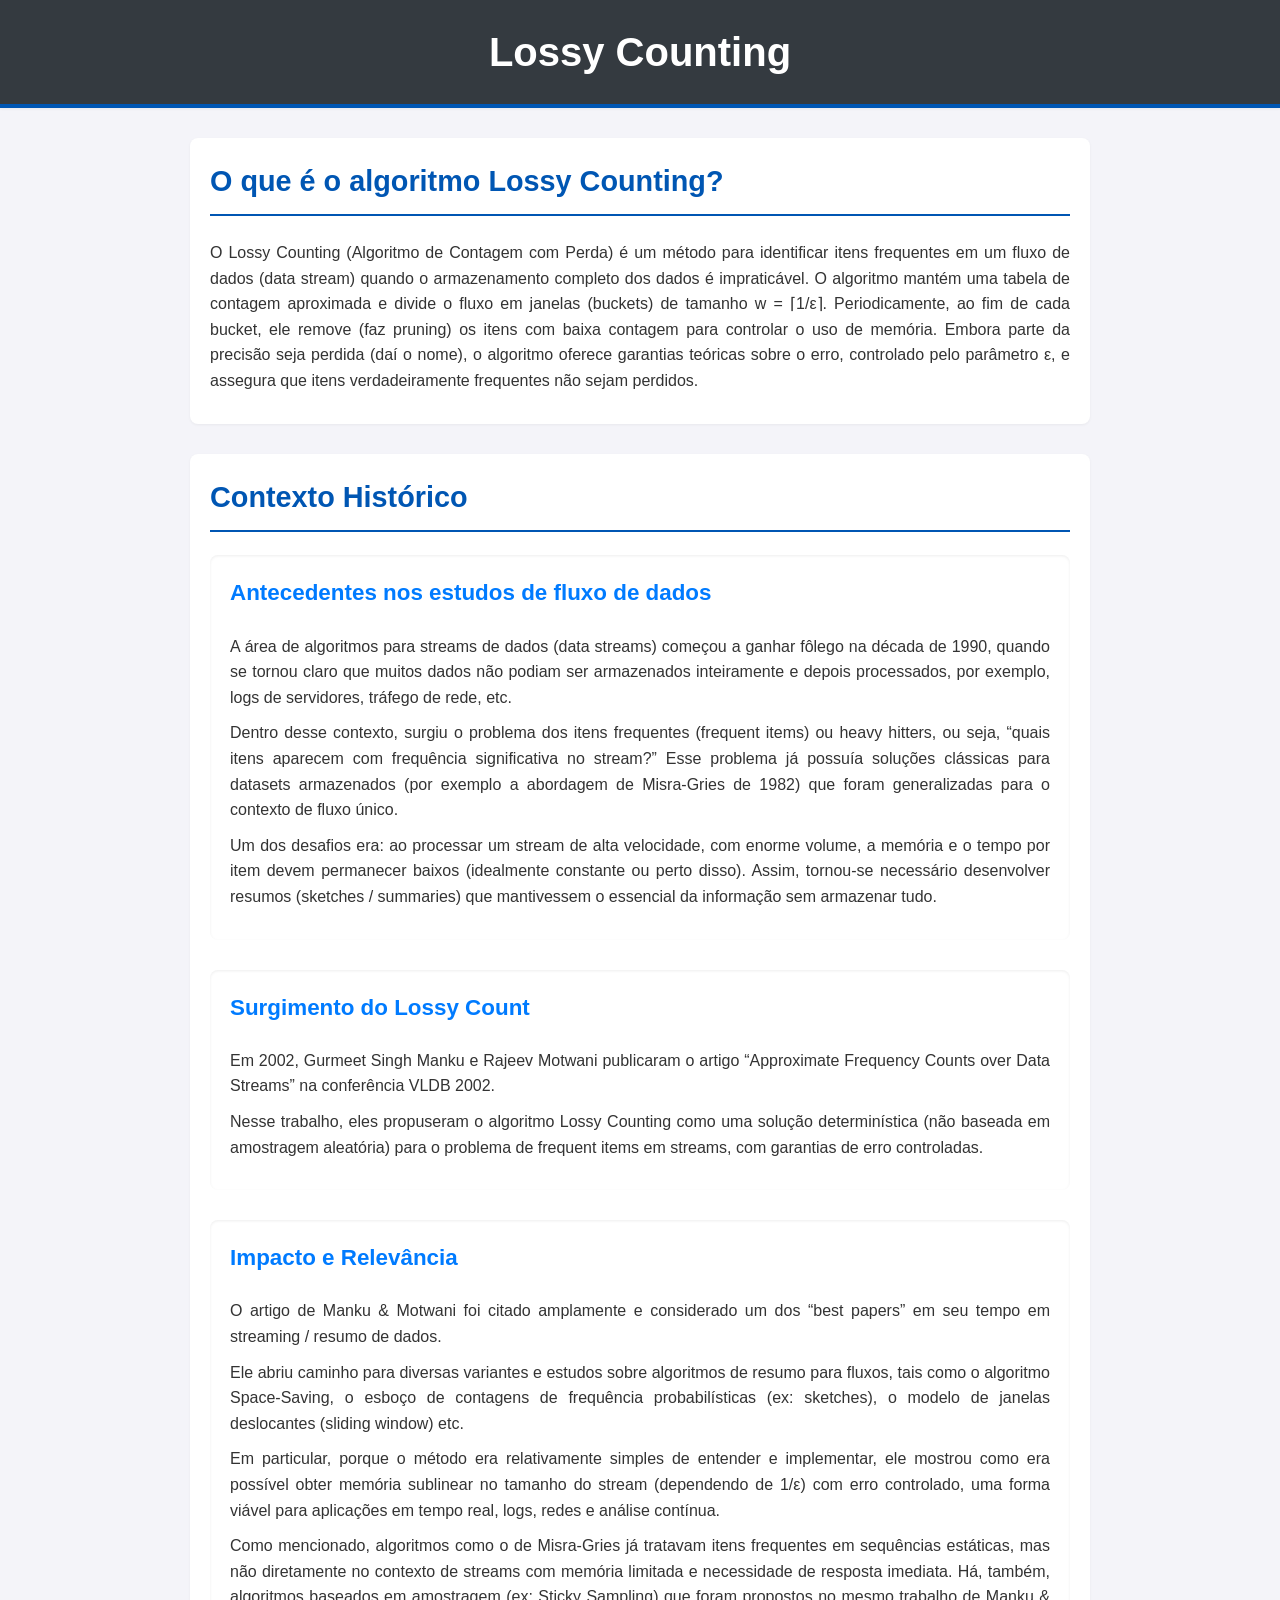
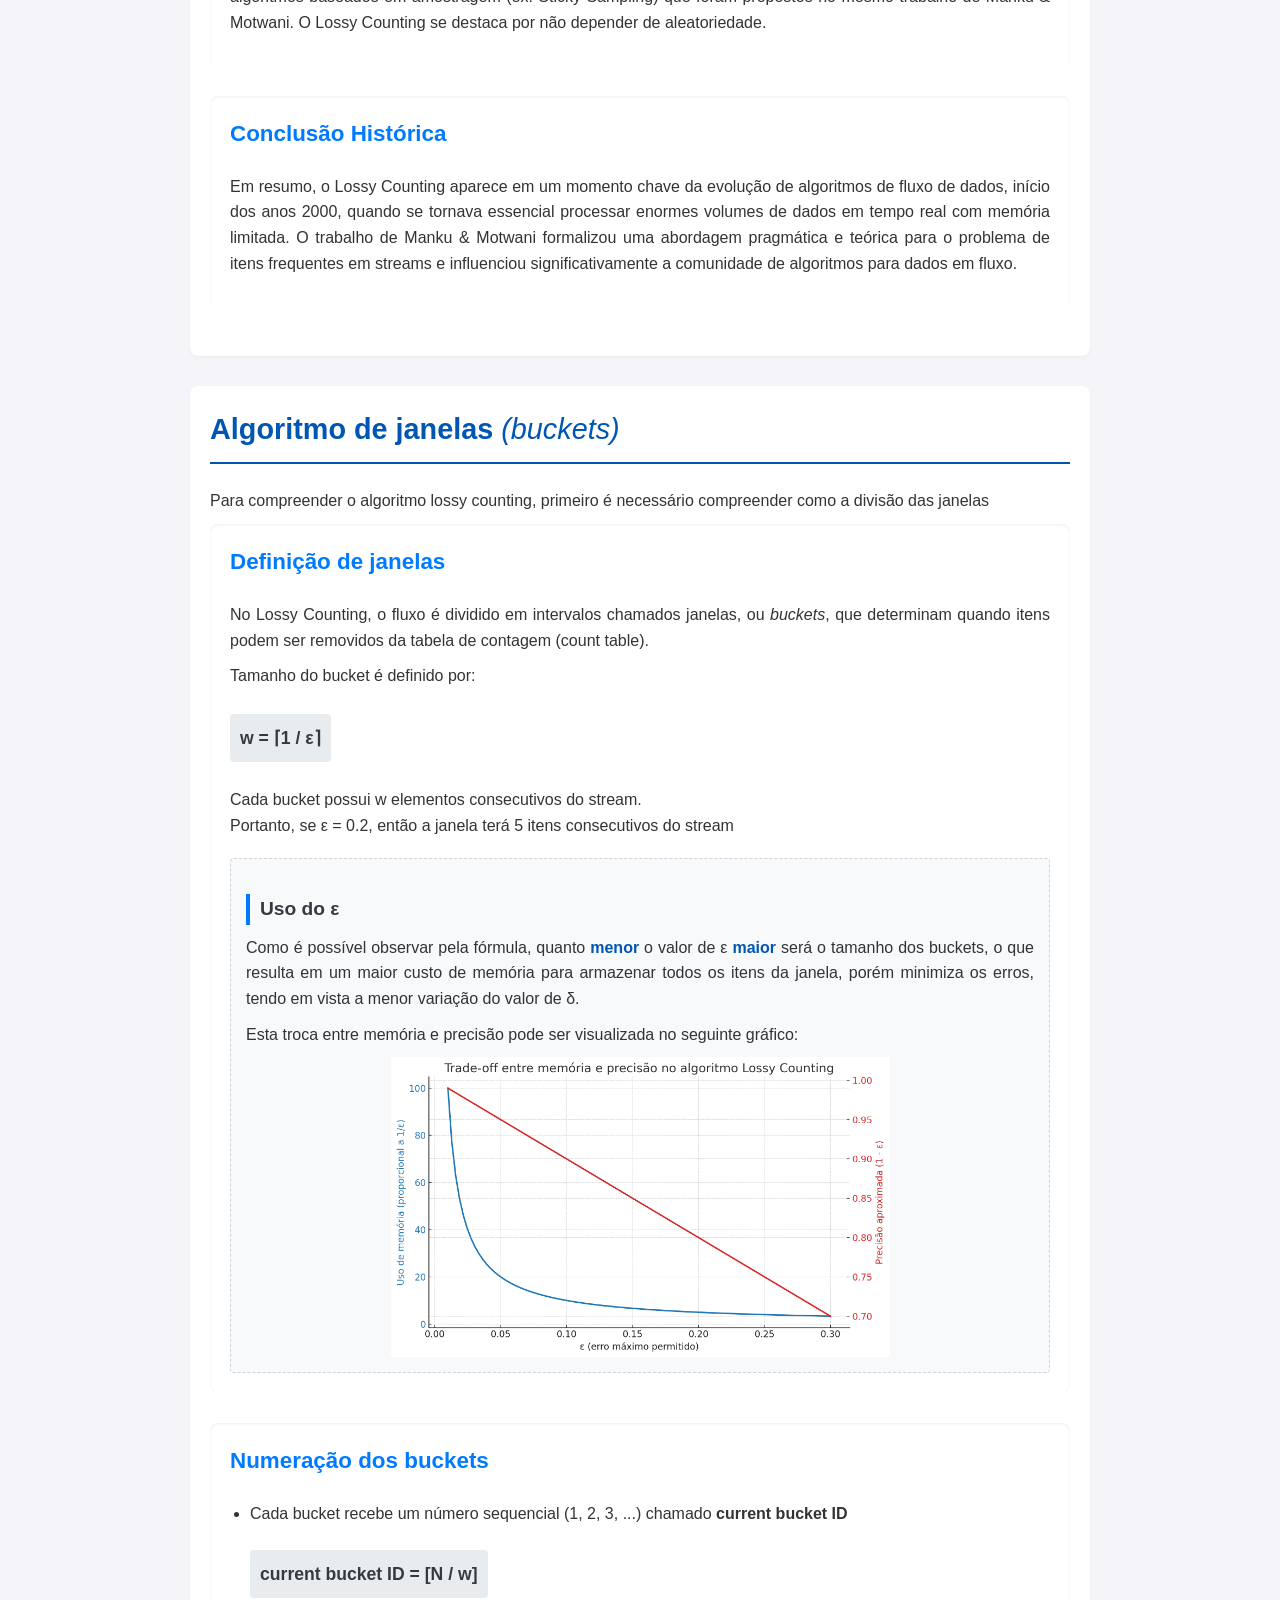
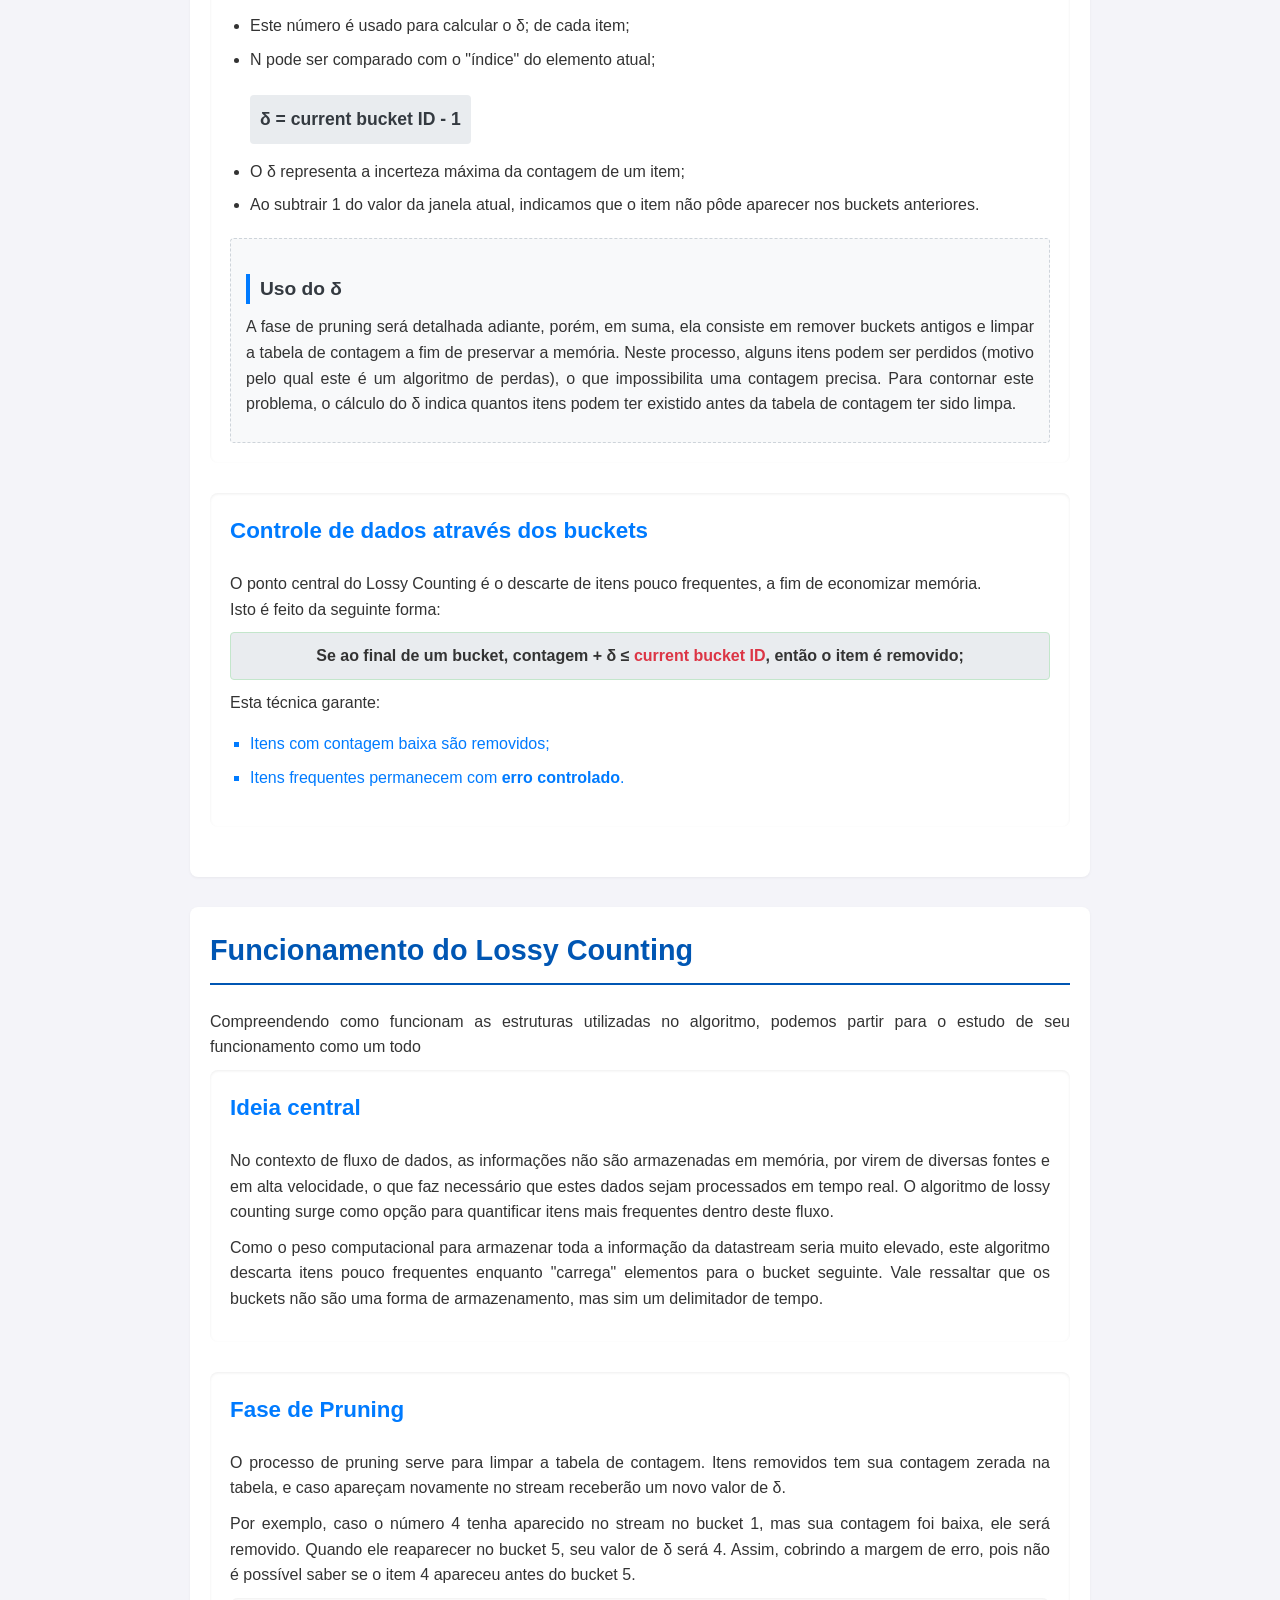
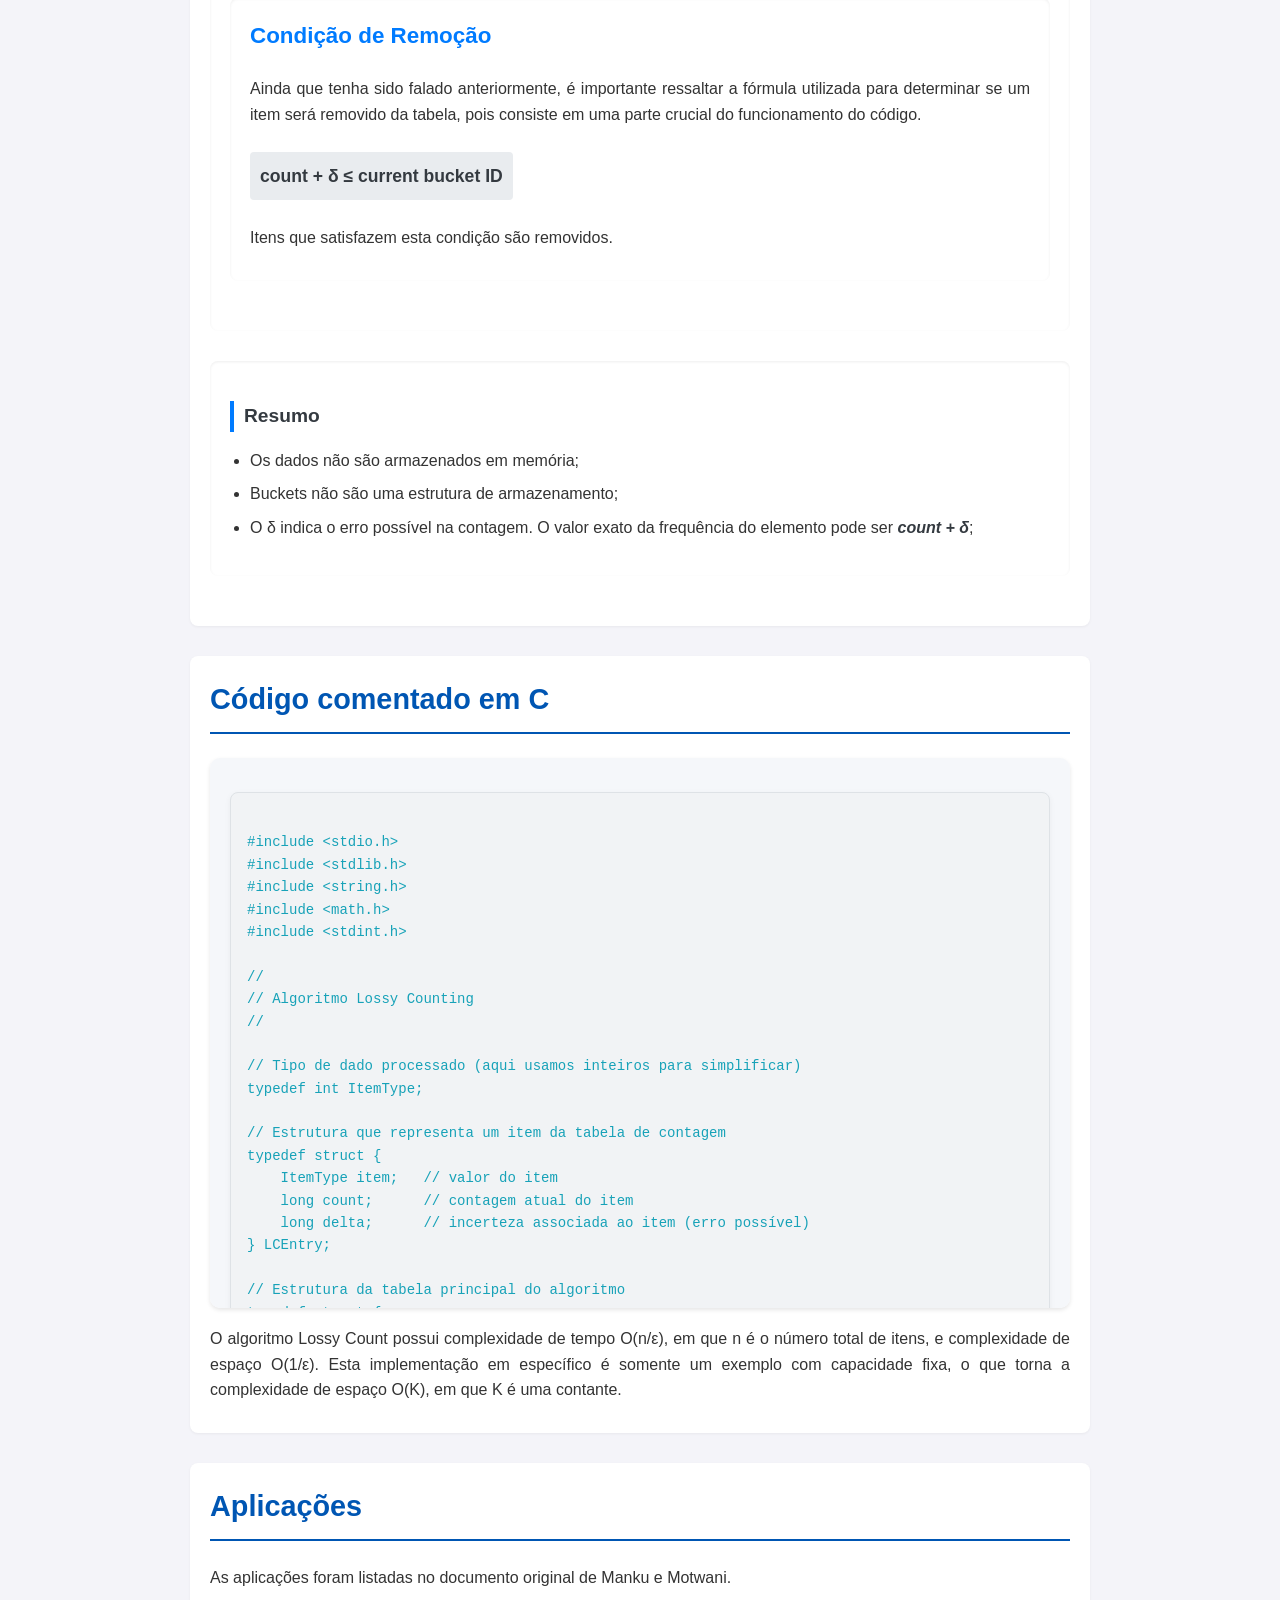
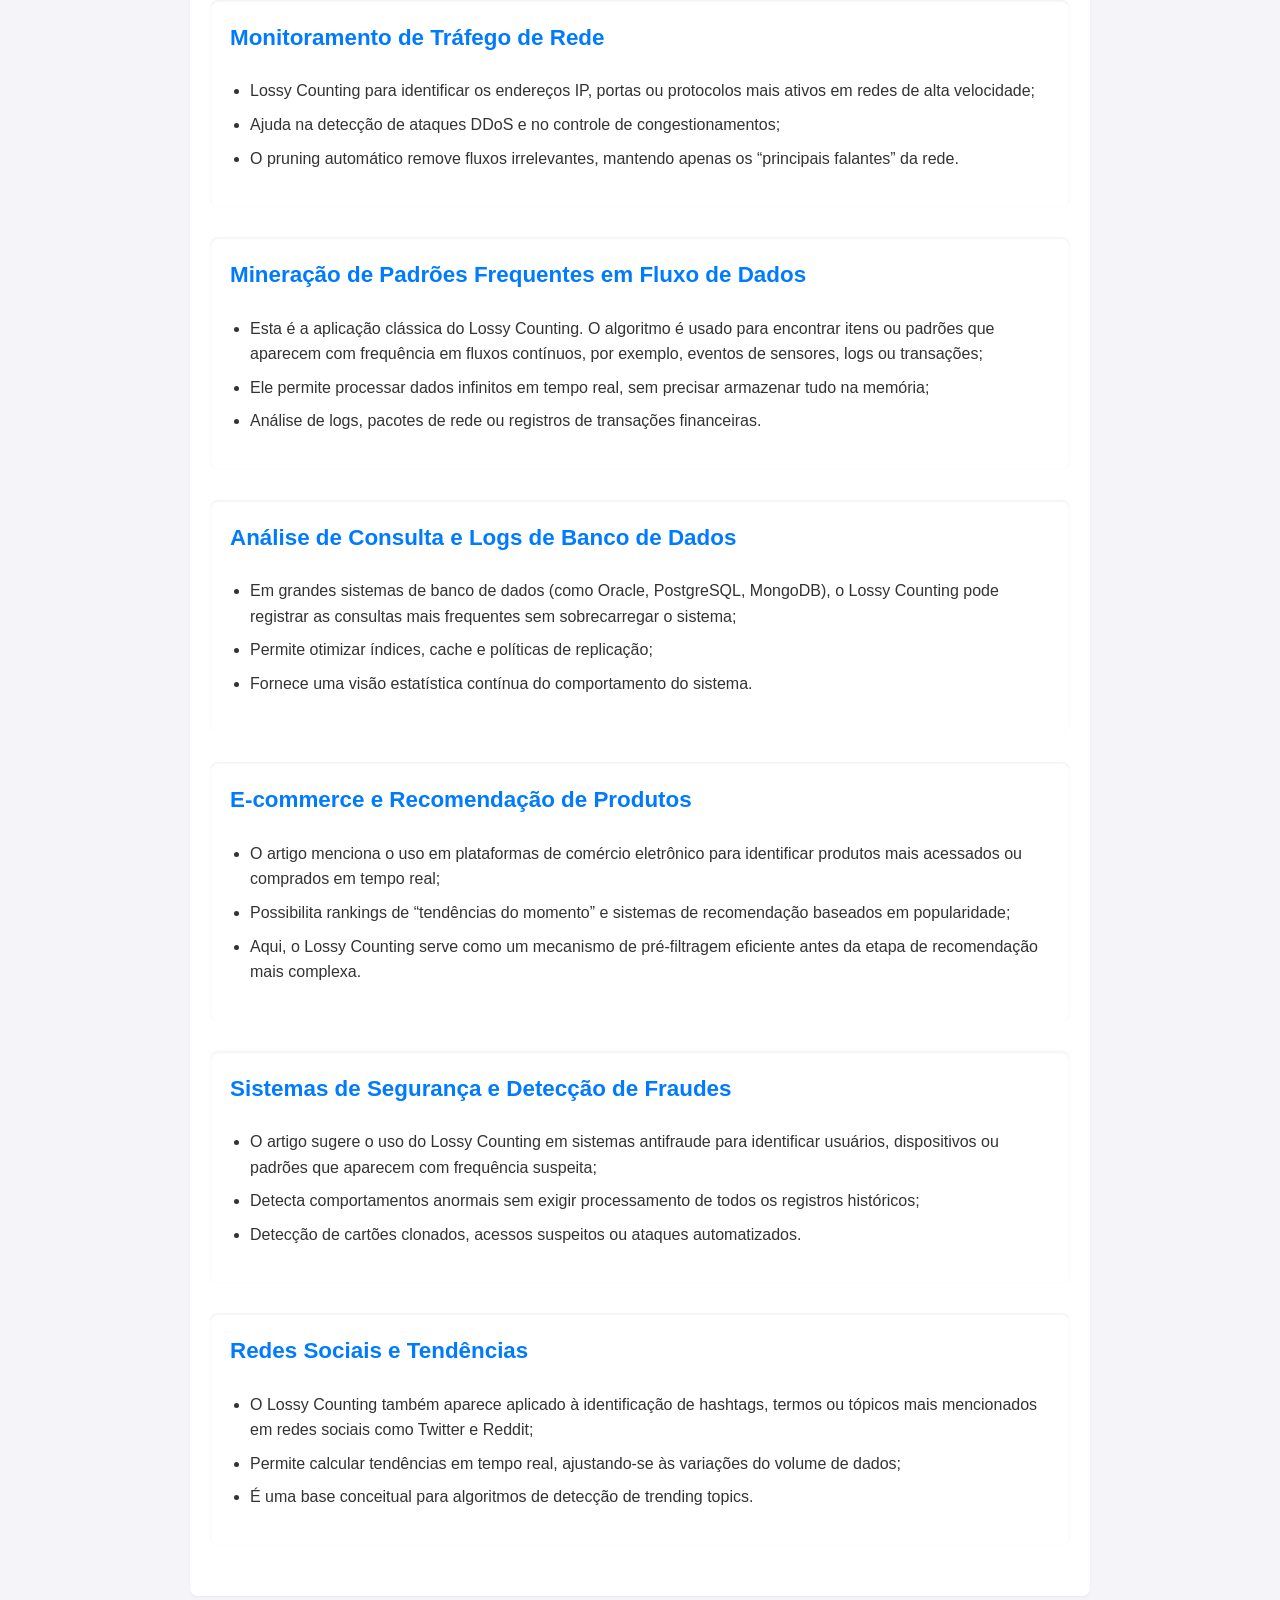
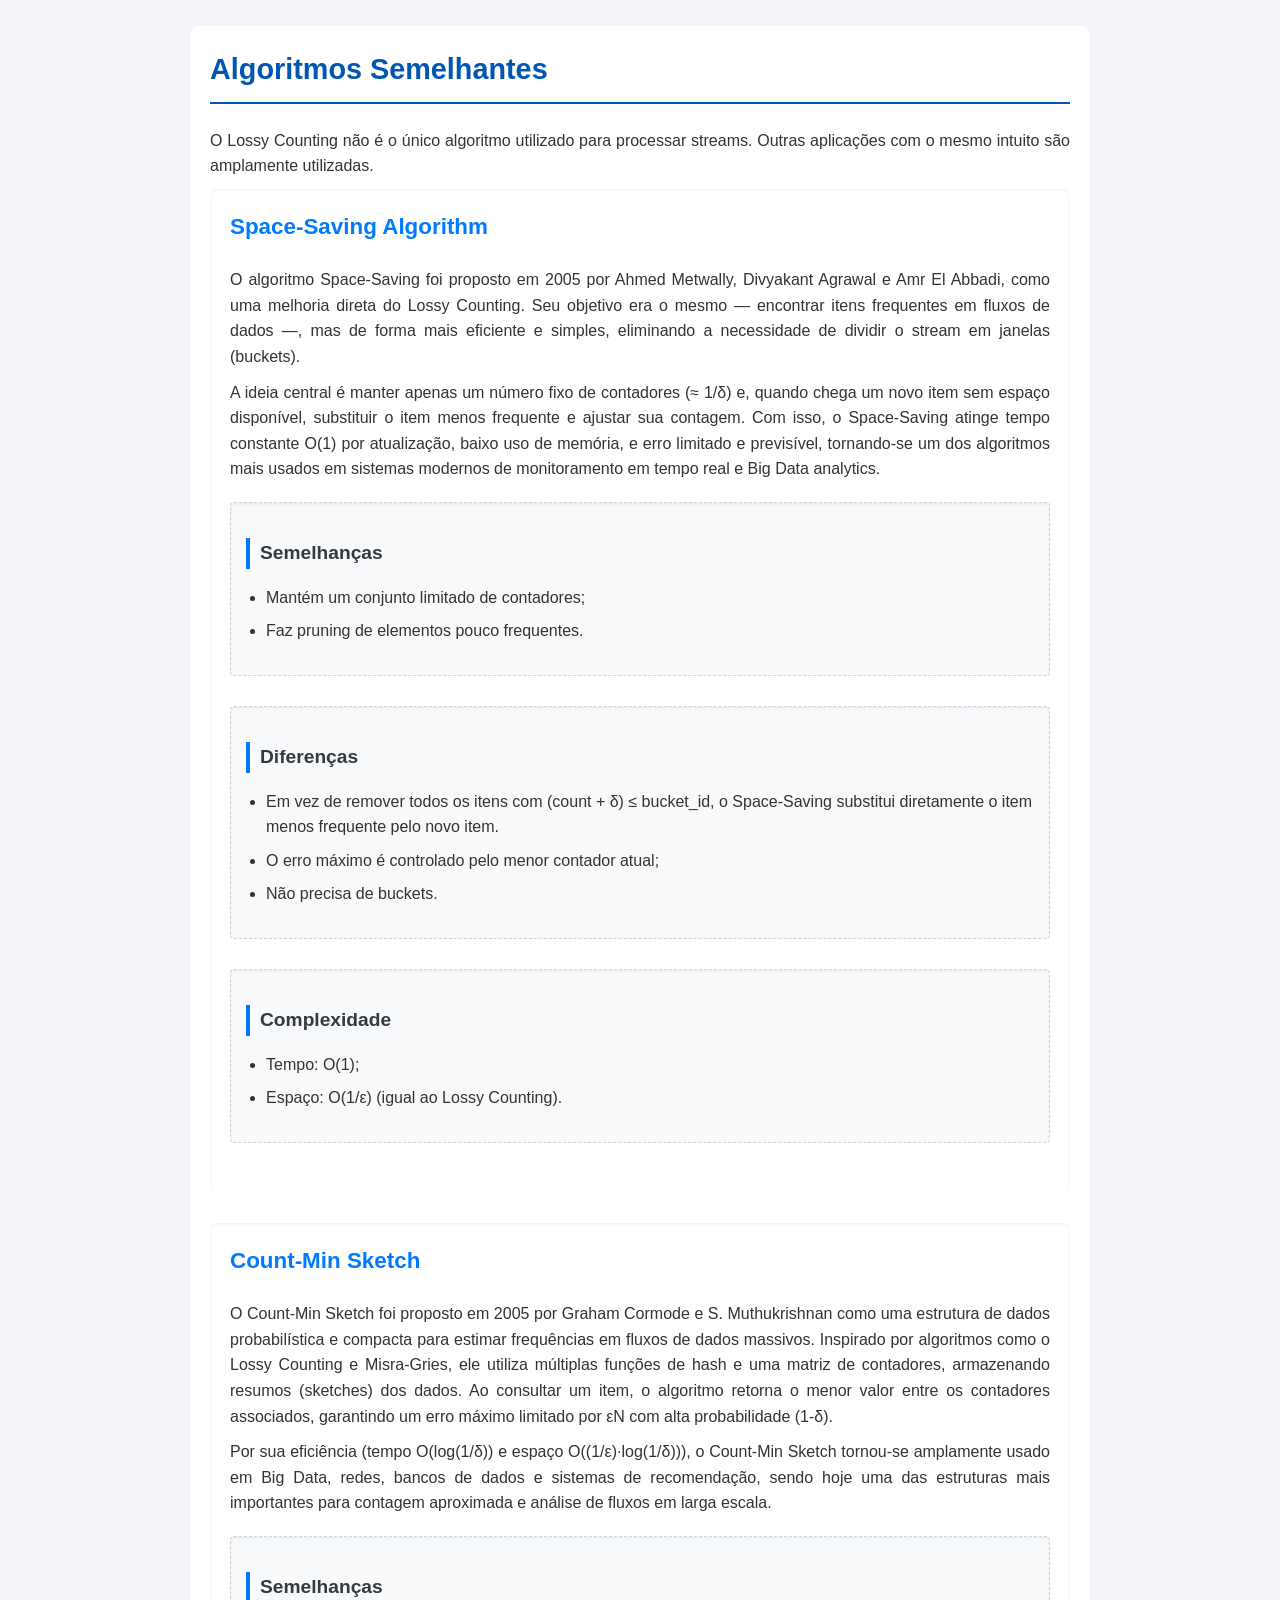
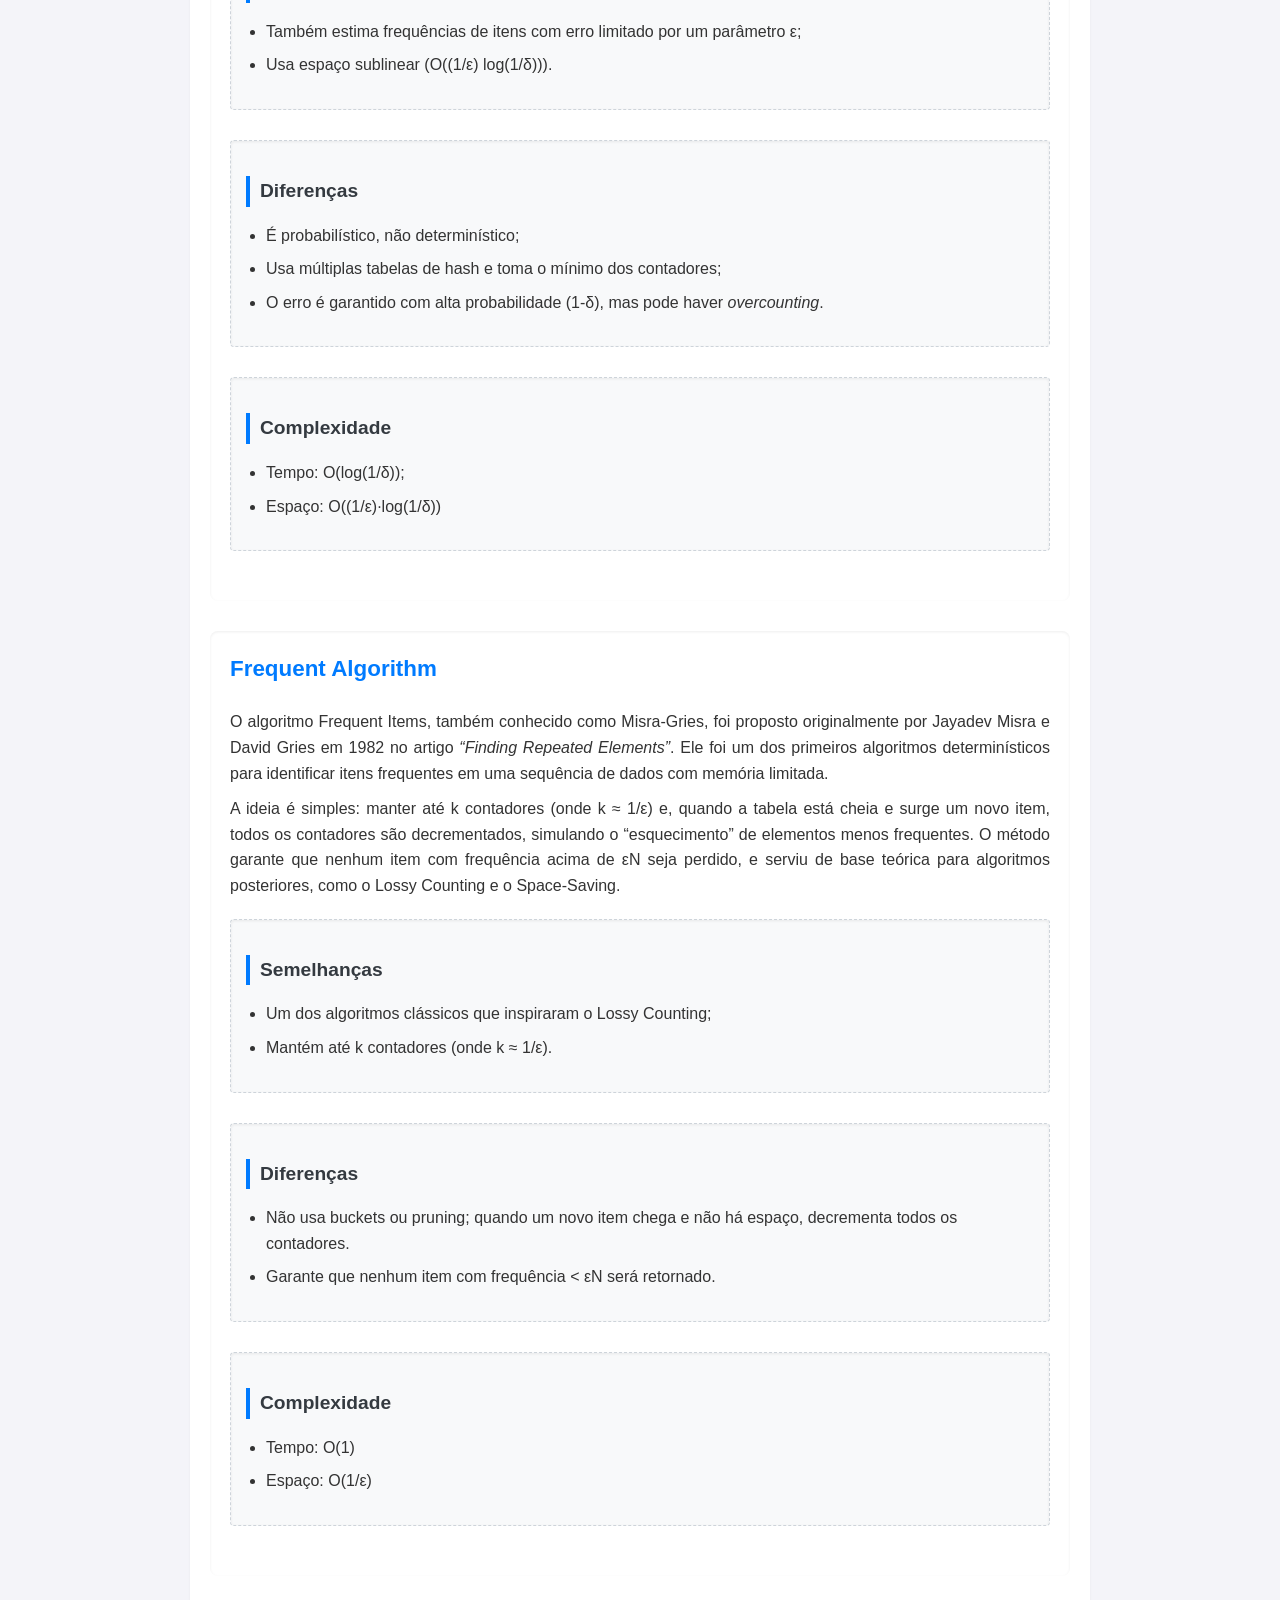
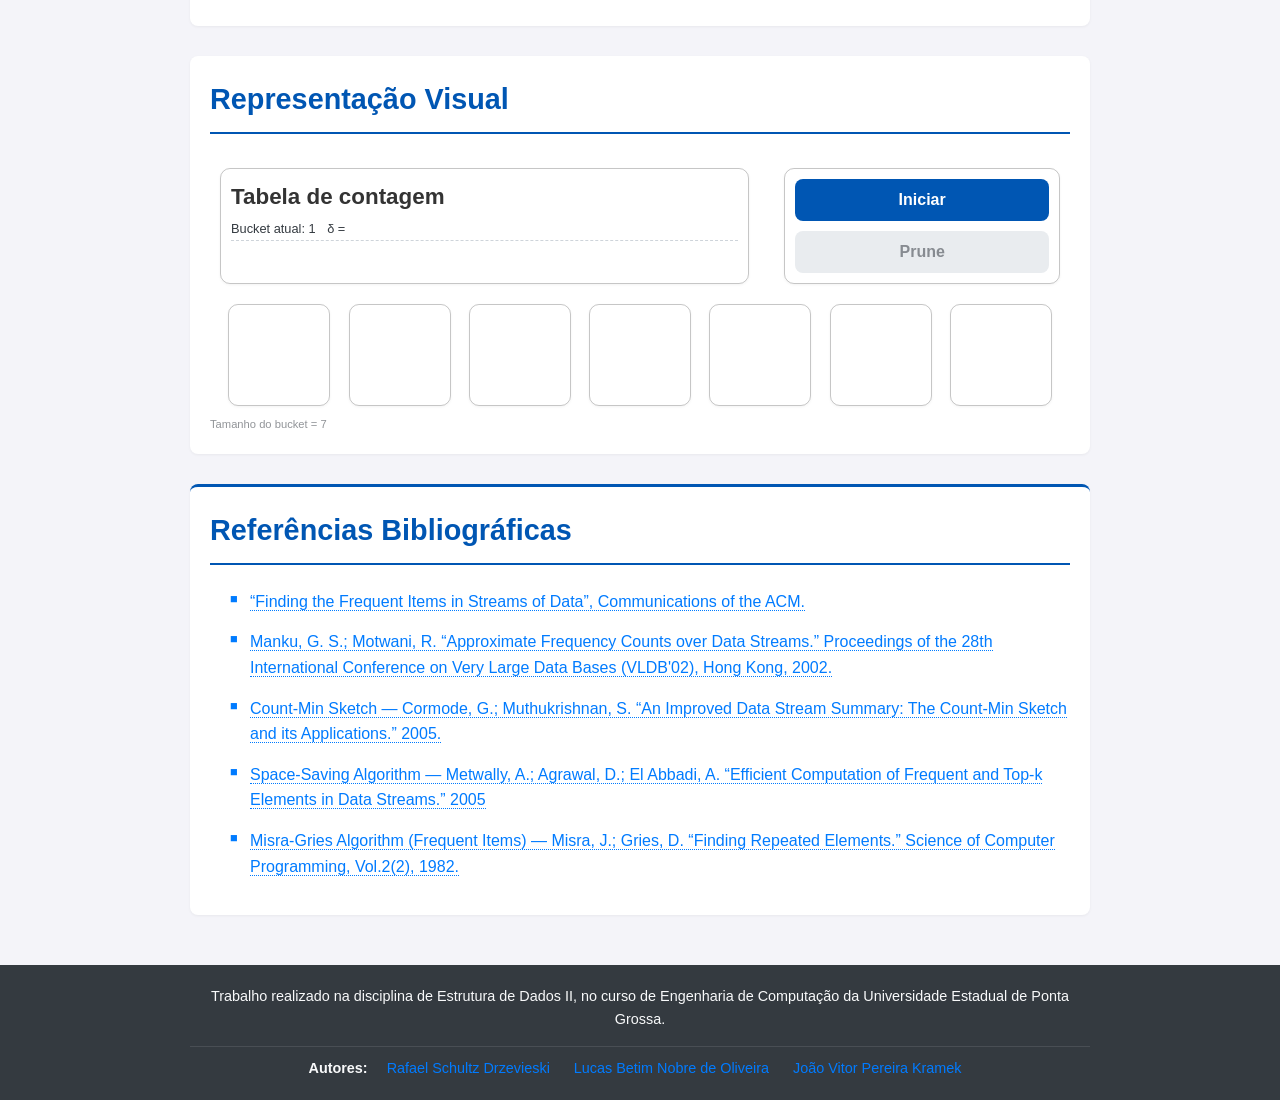
==== commit 5d125749: "Primeiros passos da visualização Somente a inserção dos itens de forma sequencial e com delay foi im" ====
--- a/TrabalhoFinal/code/html/index.html
+++ b/TrabalhoFinal/code/html/index.html
@@ -39,15 +39,14 @@
         <section id="contextoHistórico">
             <h2>Contexto Histórico</h2>
             <article id="antescedentes">
-                <h3>Antescedentes nos estudo de fluxo de dados</h3>
+                <h3>Antecedentes nos estudos de fluxo de dados</h3>
                 <p>A área de algoritmos para streams de dados (data streams) começou a ganhar fôlego na década de 1990, quando se tornou claro que muitos dados não podiam ser armazenados inteiramente e depois processados, por exemplo, logs de servidores, tráfego de rede, etc.</p>
-                <p>Dentro desse contexto surgiu o problema dos itens frequentes (frequent items) ou heavy hitters, ou seja, “quais itens aparecem com frequência significativa no stream?” Esse problema já possuía soluções clássicas para datasets armazenados (por exemplo a abordagem de Misra-Gries de 1982) que foram generalizadas para o contexto de fluxo único.</p>
+                <p>Dentro desse contexto, surgiu o problema dos itens frequentes (frequent items) ou heavy hitters, ou seja, “quais itens aparecem com frequência significativa no stream?” Esse problema já possuía soluções clássicas para datasets armazenados (por exemplo a abordagem de Misra-Gries de 1982) que foram generalizadas para o contexto de fluxo único.</p>
                 <p>Um dos desafios era: ao processar um stream de alta velocidade, com enorme volume, a memória e o tempo por item devem permanecer baixos (idealmente constante ou perto disso). Assim, tornou-se necessário desenvolver resumos (sketches / summaries) que mantivessem o essencial da informação sem armazenar tudo.</p>
             </article>
             <article id="surgimento">
                 <h3>Surgimento do Lossy Count</h3>
                 <p>Em 2002, Gurmeet Singh Manku e Rajeev Motwani publicaram o artigo “Approximate Frequency Counts over Data Streams” na conferência VLDB 2002.</p>
-                <p>Nesse trabalho, eles propuseram o algoritmo Lossy Counting como uma solução determinística (não baseada em amostragem aleatória) para o problema de frequent items em streams, com garantias de erro controladas.</p>
                 <p>Nesse trabalho, eles propuseram o algoritmo Lossy Counting como uma solução determinística (não baseada em amostragem aleatória) para o problema de frequent items em streams, com garantias de erro controladas.</p>
             </article>
             <article id="relevancia">
@@ -55,7 +54,7 @@
                 <p>O artigo de Manku & Motwani foi citado amplamente e considerado um dos “best papers” em seu tempo em streaming / resumo de dados.</p>
                 <p>Ele abriu caminho para diversas variantes e estudos sobre algoritmos de resumo para fluxos, tais como o algoritmo Space-Saving, o esboço de contagens de frequência probabilísticas (ex: sketches), o modelo de janelas deslocantes (sliding window) etc.</p>
                 <p>Em particular, porque o método era relativamente simples de entender e implementar, ele mostrou como era possível obter memória sublinear no tamanho do stream (dependendo de 1/ε) com erro controlado, uma forma viável para aplicações em tempo real, logs, redes e análise contínua.</p>
-                <p>Como mencionado, algoritmos como o de Misra-Gries já tratavam itens frequentes em sequências estáticas, mas não diretamente no contexto de streams com memória limitada e necessidade de resposta imediata.Há, também, algoritmos baseados em amostragem (ex: Sticky Sampling) que foram propostos no mesmo trabalho de Manku & Motwani. O Lossy Counting se destaca por não depender de aleatoriedade.</p>
+                <p>Como mencionado, algoritmos como o de Misra-Gries já tratavam itens frequentes em sequências estáticas, mas não diretamente no contexto de streams com memória limitada e necessidade de resposta imediata. Há, também, algoritmos baseados em amostragem (ex: Sticky Sampling) que foram propostos no mesmo trabalho de Manku & Motwani. O Lossy Counting se destaca por não depender de aleatoriedade.</p>
             </article>
             <article>
                 <h3>Conclusão Histórica</h3>
@@ -64,11 +63,11 @@
         </section>
         <!--Explicação teórica acerca da divisão dos buckets-->
         <section id="bucketAlgorithm">
-            <h2>Algoritmo de janelas (buckets)</h2>
+            <h2>Algoritmo de janelas <span class="italic">(buckets)</span></h2>
             <p>Para compreender o algoritmo lossy counting, primeiro é necessário compreender como a divisão das janelas</p>
             <article id="define">
                 <h3>Definição de janelas</h3>
-                <p>No Lossy Counting, o fluxo é dividido em intervalos chamados janelas ou buckets que determinam quando itens podem ser removidos da tabela de contagem (count table).</p>
+                <p>No Lossy Counting, o fluxo é dividido em intervalos chamados janelas, ou <span class="italic">buckets</span>, que determinam quando itens podem ser removidos da tabela de contagem (count table).</p>
                 <p>Tamanho do bucket é definido por:</p>
                 <p id="bucketFormula" class="formulaBlock">w = &lceil;1 / &epsilon;&rceil;</p>
                 <p>Cada bucket possui w elementos consecutivos do stream.<br>Portanto, se &epsilon; = 0.2, então a janela terá 5 itens consecutivos do stream</p>
@@ -88,7 +87,7 @@
                     <li>Cada bucket recebe um número sequencial (1, 2, 3, ...) chamado <strong>current bucket ID</strong></li>
                     <p class="formulaBlock">current bucket ID = [N / w]</p>
                     <li>Este número é usado para calcular o &delta;; de cada item;</li>
-                    <li>N pode ser comparado com o "índice" do elemnto atual;</li>
+                    <li>N pode ser comparado com o "índice" do elemento atual;</li>
                     <p class="formulaBlock">&delta; = current bucket ID - 1</p>
                     <li>O &delta; representa a incerteza máxima da contagem de um item;</li>
                     <li>Ao subtrair 1 do valor da janela atual, indicamos que o item não pôde aparecer nos buckets anteriores.</li>
@@ -125,7 +124,7 @@
                 <p>Por exemplo, caso o número 4 tenha aparecido no stream no bucket 1, mas sua contagem foi baixa, ele será removido. Quando ele reaparecer no bucket 5, seu valor de &delta; será 4. Assim, cobrindo a margem de erro, pois não é possível saber se o item 4 apareceu antes do bucket 5.</p>
                 <article id="removeCondition">
                     <h3>Condição de Remoção</h3>
-                    <p>Ainda que tenha sido falado anteriormente, é importante ressaltar a fórmula utilizada para determinar se um item será removido da tabela, pois consiste em em uma parte crucial do funcionamento do código.</p>
+                    <p>Ainda que tenha sido falado anteriormente, é importante ressaltar a fórmula utilizada para determinar se um item será removido da tabela, pois consiste em uma parte crucial do funcionamento do código.</p>
                     <p class="formulaBlock">count + &delta; &le; current bucket ID</p>
                     <p>Itens que satisfazem esta condição são removidos.</p>
                 </article>
@@ -150,7 +149,7 @@
         </section>
         <!--Aplicações reais do algoritmo Lossy Count-->
         <section id="aplicacoes">
-            <h2>Aplicações Práticas</h2>
+            <h2>Aplicações</h2>
             <p>As aplicações foram listadas no documento original de Manku e Motwani.</p>
             <article>
                 <h3>Monitoramento de Tráfego de Rede</h3>
@@ -287,12 +286,16 @@
                 </article>
             </article>
         </section>
+        <!--Comentário para delimitar visualmente onde começa o bloco da simulação-->
         <section id="simulation">
             <h2>Representação Visual</h2>
             <div id="infoStream">
                 <div id="countTable">
                     <h3>Tabela de contagem</h3>
-                    <p class="info">Bucket atual: <span>1</span></p>
+                    <div id="infoContainer">
+                        <p class="info">Bucket atual: <span>1</span></p>
+                        <p class="info">&delta; = <output name="delta"></output></p>
+                    </div>
                     <div id="contagem">
 
                     </div>
@@ -303,16 +306,17 @@
                 </div>
             </div>
             <div id="stream">
-                <div class="element"></div>
-                <div class="element"></div>
-                <div class="element"></div>
-                <div class="element"></div>
-                <div class="element"></div>
-                <div class="element"></div>
-                <div class="element"></div>
+                <div class="element"><p class="number"></p></div>
+                <div class="element"><p class="number"></p></div>
+                <div class="element"><p class="number"></p></div>
+                <div class="element"><p class="number"></p></div>
+                <div class="element"><p class="number"></p></div>
+                <div class="element"><p class="number"></p></div>
+                <div class="element"><p class="number"></p></div>
             </div>
             <p class="legenda">Tamanho do bucket = 7</p>
         </section>
+        <!--Comentário para delimitar visualmente onde acaba o bloco da simulação-->
             <section id="referenciasBibliograficas">
                 <h2>Referências Bibliográficas</h2>
                 <ul>
@@ -325,12 +329,13 @@
             </section>
     </main>
     <footer>
-        <p>Trabalho realizado durante a disciplina de Estrutura de Dados II, no curso de Engenharia de Computação da Universidade Estadual de Ponta Grossa.</p>
+        <p>Trabalho realizado na disciplina de Estrutura de Dados II, no curso de Engenharia de Computação da Universidade Estadual de Ponta Grossa.</p>
         <ul title="Autores">
             <li>Rafael Schultz Drzevieski</li>
             <li>Lucas Betim Nobre de Oliveira</li>
             <li>João Vitor Pereira Kramek</li>
         </ul>
     </footer>
+    <script src="../js/lossyCountVisualization.js"></script>
 </body>
 </html>
--- a/TrabalhoFinal/code/css/mainStyle.css
+++ b/TrabalhoFinal/code/css/mainStyle.css
@@ -25,6 +25,7 @@
     padding: 0;
     background-color: var(--background-light);
     color: var(--text-primary);
+    min-width: 320px;
 }
 
 /* Cabeçalho */
@@ -193,7 +194,9 @@
 .info {
     color: var(--text-secondary);
     font-size: 0.8rem;
-    margin: 0px;
+    margin: 0px 7px 0px 0px;
+    display: inline;
+    
 }
 
 .turnedOff {
@@ -203,7 +206,7 @@
 
 .italic {
     font-style: italic;
-    font-weight: lighter;
+    font-weight: normal;
 }
 
 /* Estilo para os links (a) */
@@ -243,7 +246,6 @@
     border-bottom: 1px solid var(--primary-color);
 }
 
-/* 🦶 Estilos Específicos para o Rodapé (Footer) */
 footer {
     background-color: var(--footer-bg); /* Fundo escuro */
     color: var(--footer-text); /* Texto claro */
@@ -283,4 +285,60 @@
     font-weight: bold;
     color: var(--footer-text);
     margin-right: 5px;
+}
+
+/* Media Queries */
+@media (max-width: 768px) {
+
+    h1 {
+        font-size: 2.2em; /* Reduz o título principal */
+    }
+
+    h2 {
+        font-size: 1.6em; /* Reduz os títulos de seção */
+    }
+
+    h3 {
+        font-size: 1.3em;
+    }
+    
+    p {
+        text-align: left; /* Melhora a legibilidade em telas estreitas */
+    }
+
+    main {
+        margin-top: 0px;
+        padding: 0px; /* Reduz o preenchimento lateral */
+    }
+
+    section, article {
+        padding: 12px; /* Reduz o preenchimento interno */
+        margin-bottom: 0px;
+    }
+    
+    #epsilonExplanation, #deltaExplanation {
+        padding: 10px;
+    }
+    
+    #bucketControl p:nth-of-type(2) {
+        /* Garante que a regra não fique estranha */
+        line-height: 1.4;
+    }
+
+    /* Rodapé */
+    footer p {
+        padding: 0 15px;
+    }
+
+    footer ul::before {
+        display: block; /* Coloca "Autores:" em sua própria linha */
+        margin-bottom: 10px;
+        margin-right: 0;
+    }
+
+    footer li {
+        display: block;  /* Empilha os nomes dos autores */
+        margin: 8px 0;   /* Adiciona espaço vertical entre os nomes */
+        color: var(--footer-text); /* Muda a cor para combinar com o resto */
+    }
 }
--- a/TrabalhoFinal/code/css/streamStyle.css
+++ b/TrabalhoFinal/code/css/streamStyle.css
@@ -18,7 +18,7 @@
 /* Div com display flex para segurar as caixas em que está a stream*/
 div#stream {
     display: flex;
-    flex-flow: row wrap;
+    flex-flow: row-reverse wrap;
     justify-content: space-evenly;
 }
 
@@ -29,13 +29,22 @@
     border: 1px solid rgba(0, 0, 0, 0.225);
     border-radius: 10px;
     box-shadow: 0 1px 3px rgba(0, 0, 0, 0.05);
-    margin: 10px;
+    margin: 10px 0px;
+
+    display: flex;
+    justify-content: center;
+    align-items: center;
+    transition: 0.2s;
 }
 
 div#infoStream {
     display: flex;
     flex-flow: row nowrap;
     gap: 15px;
+}
+
+div#infoContainer {
+    border-bottom: 1px dashed var(--border-light);
 }
 
 @media (max-width: 768px) {
@@ -121,4 +130,43 @@
 div#configuracoes button.turnedOff:active {
     transform: none; 
     background-color: var(--highlight-formula-bg); 
+}
+
+/* Classes para marcar transições na animação do Lossy Counting */
+.highlightBox {
+    flex: 0 1 100px;
+    height: 100px;
+    border-radius: 10px;
+    box-shadow: 0 1px 3px rgba(0, 0, 0, 0.1);
+    margin: 10px 0px;
+    border: 1px solid var(--highlight-red);
+    transition: 0.2s;
+    transform: scale(0.9);
+
+    display: flex;
+    align-items: center;
+    justify-content: center;
+}
+
+.highlightText {
+    color: var(--highlight-red);
+    transition: 0.2s;
+    font-size: 1.6rem;
+    font-weight: bolder;
+}
+
+.highlightSmallText {
+    color: var(--highlight-red);
+    transition: 0.2s;
+    font-weight: normal;
+    font-size: 0.8rem;
+    margin: 0px 7px 0px 0px;
+    display: inline;
+}
+
+.number {
+    display: inline;
+    font-size: 1.5rem;
+    font-weight: bold;
+    transition: 0.2s;
 }
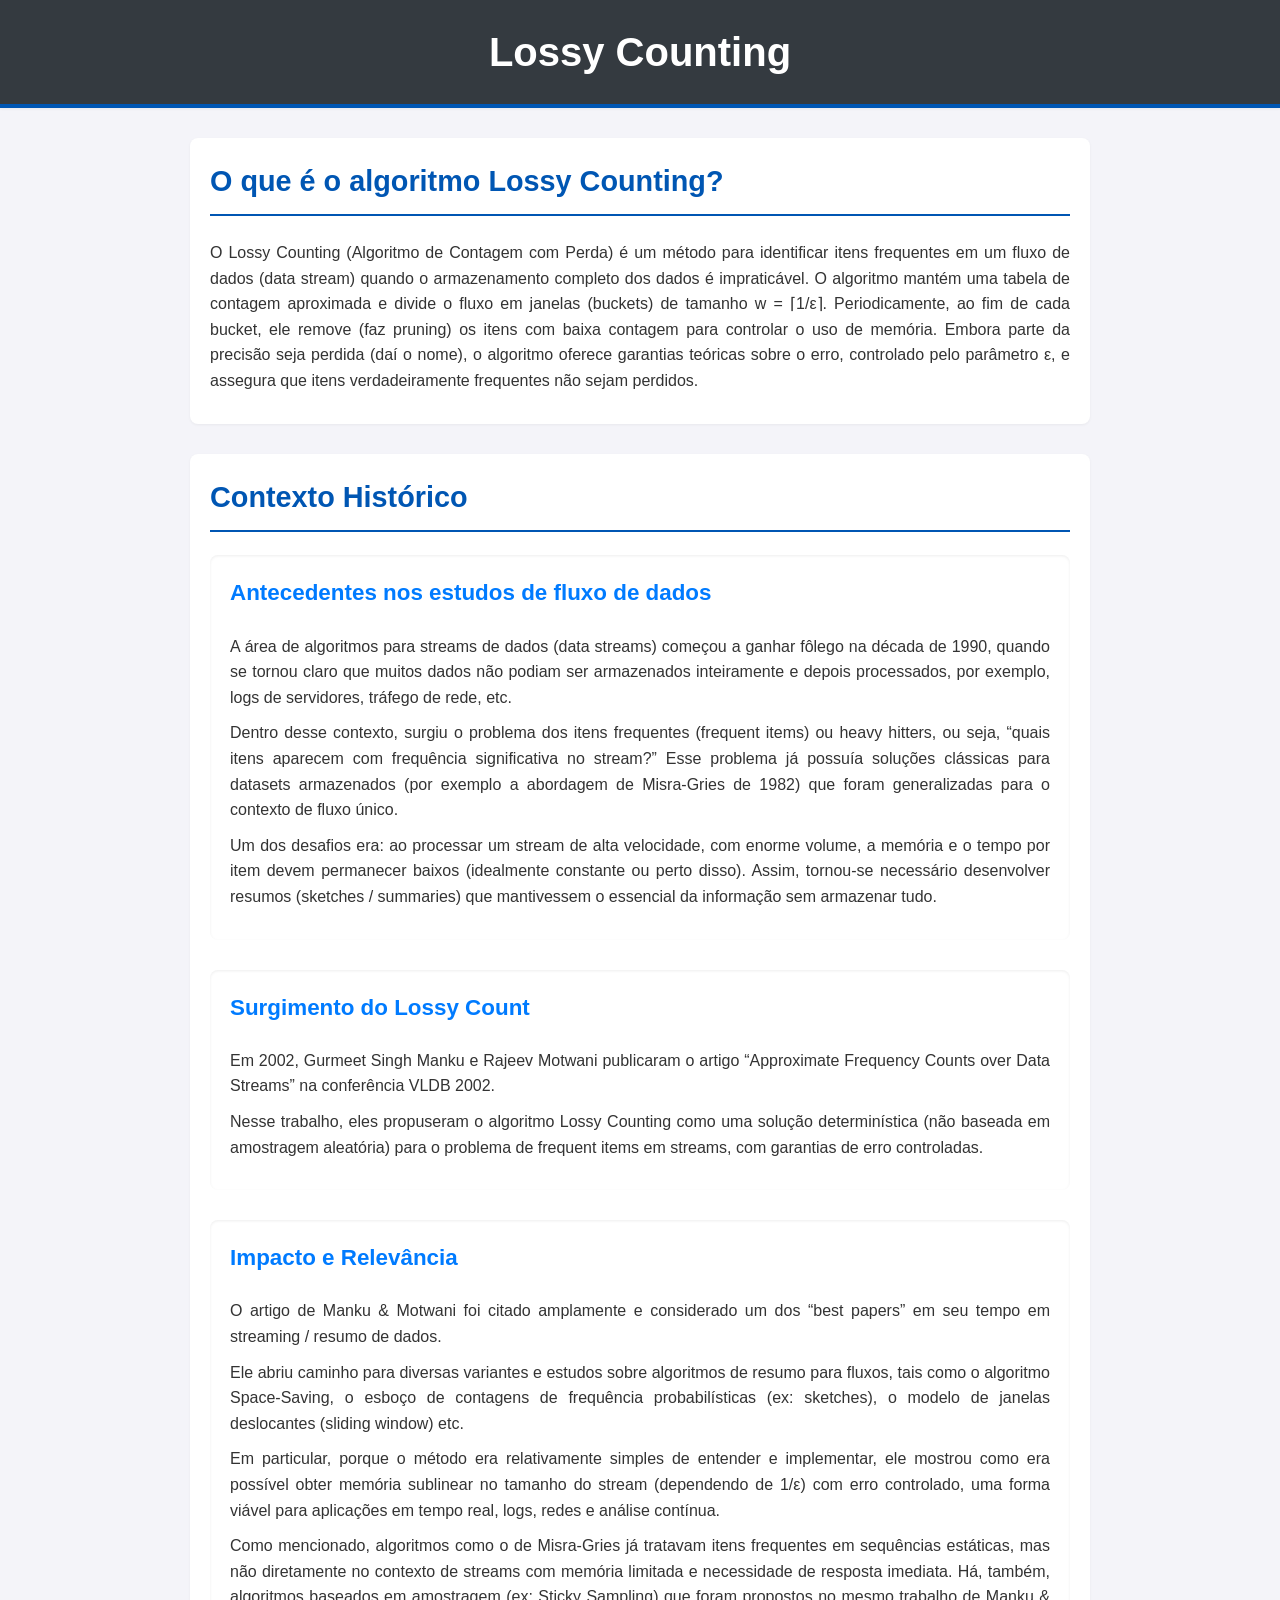
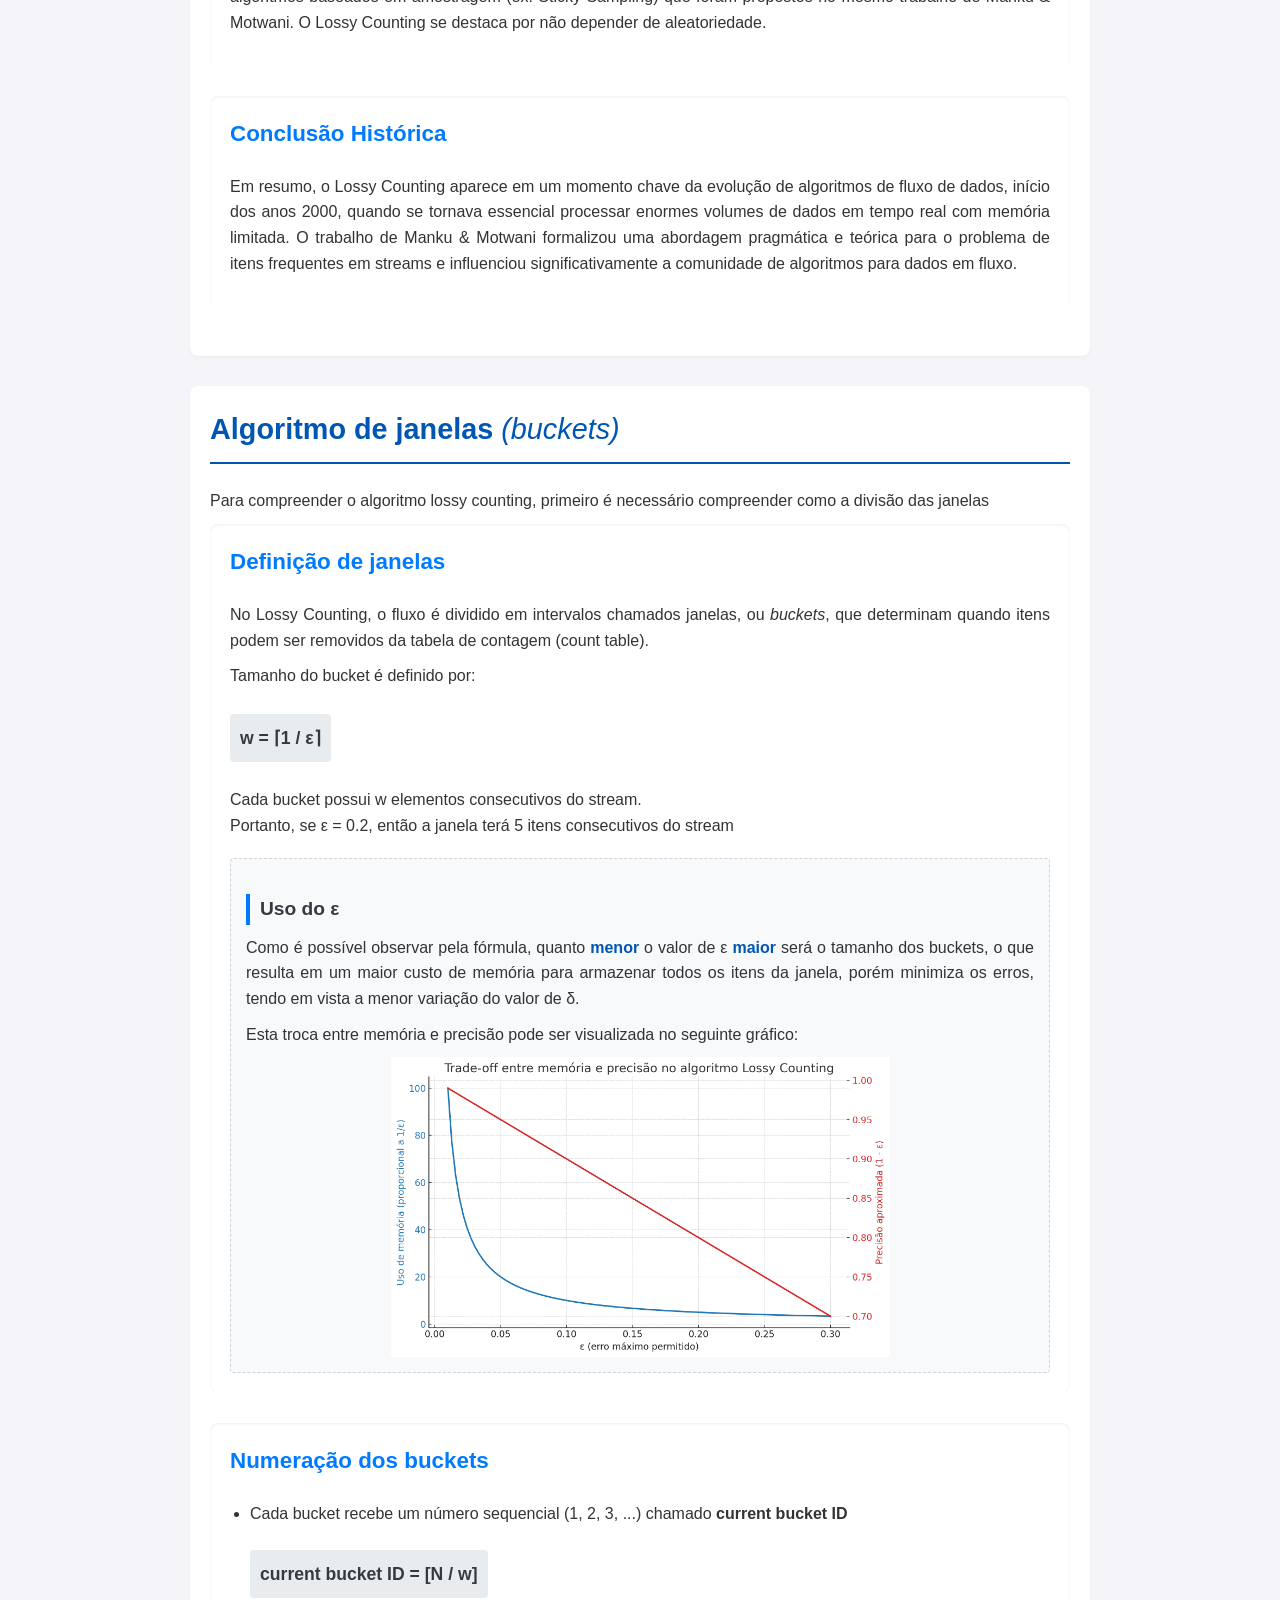
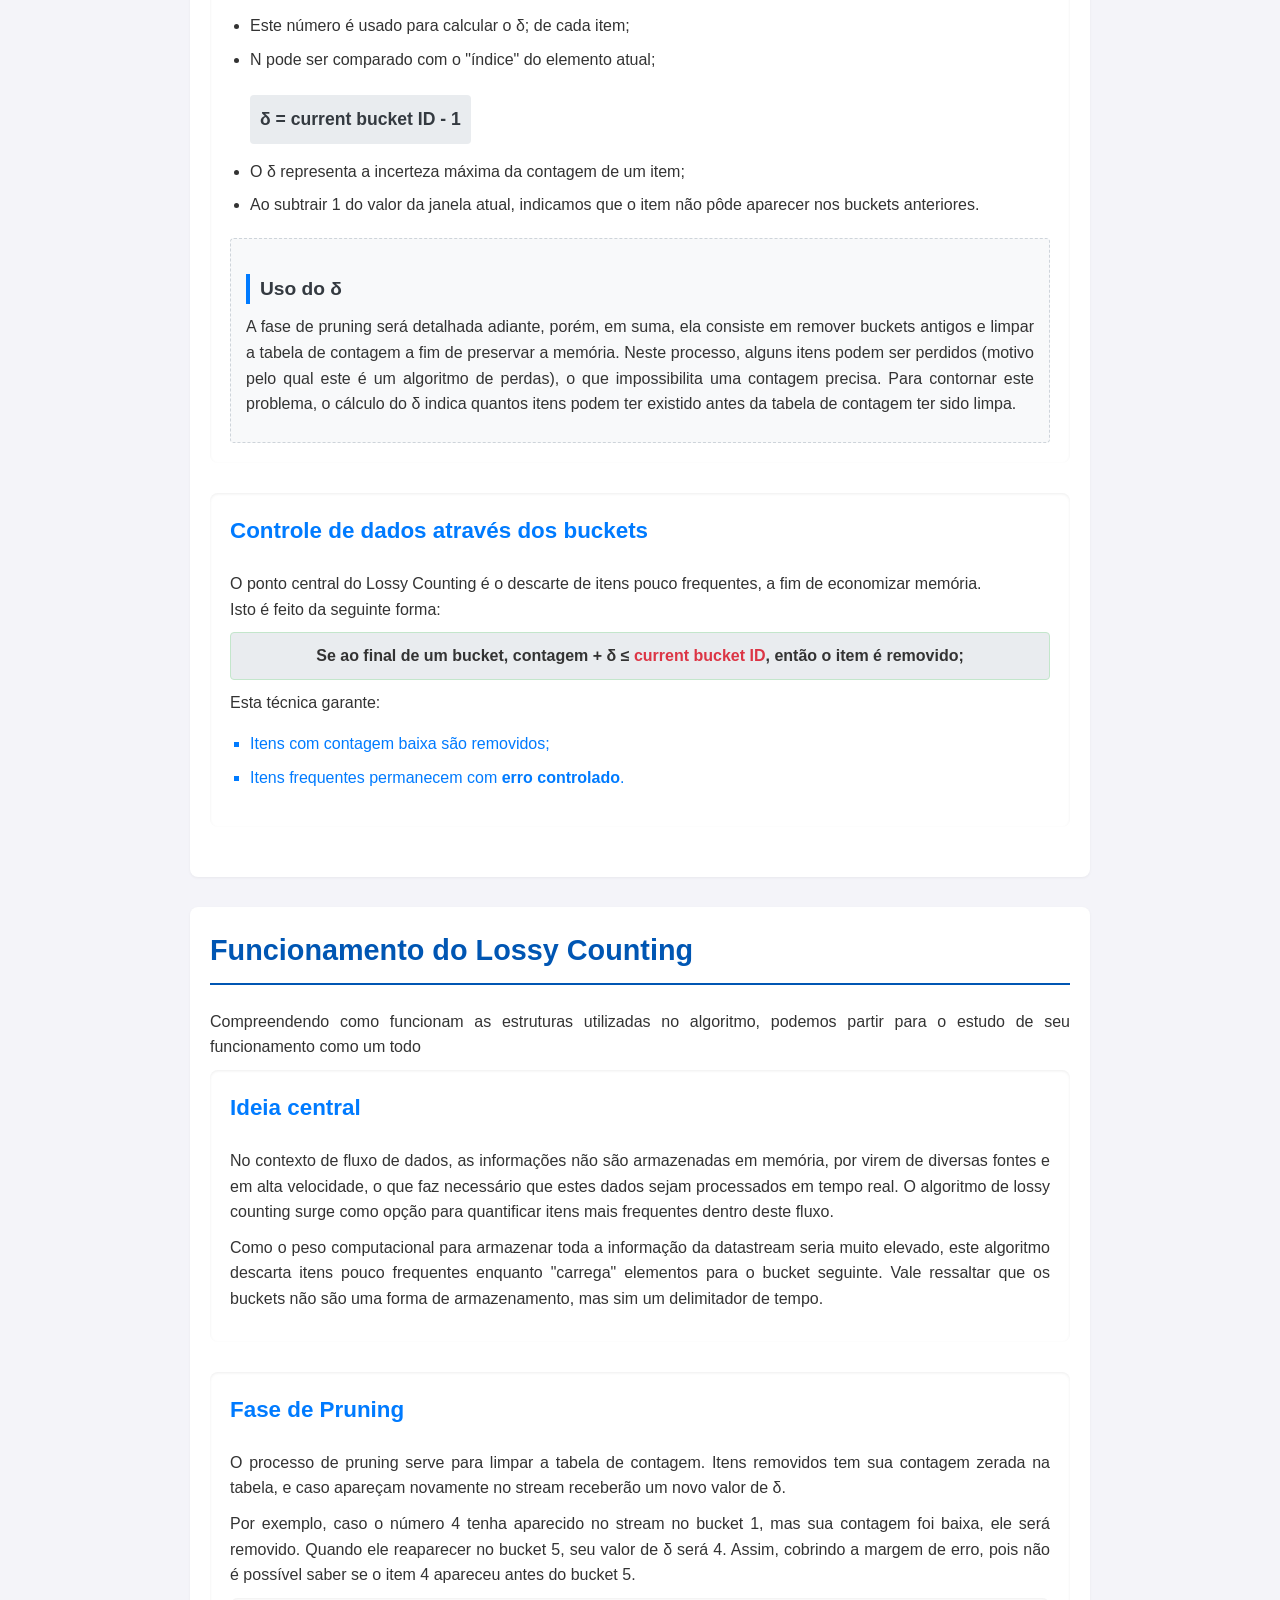
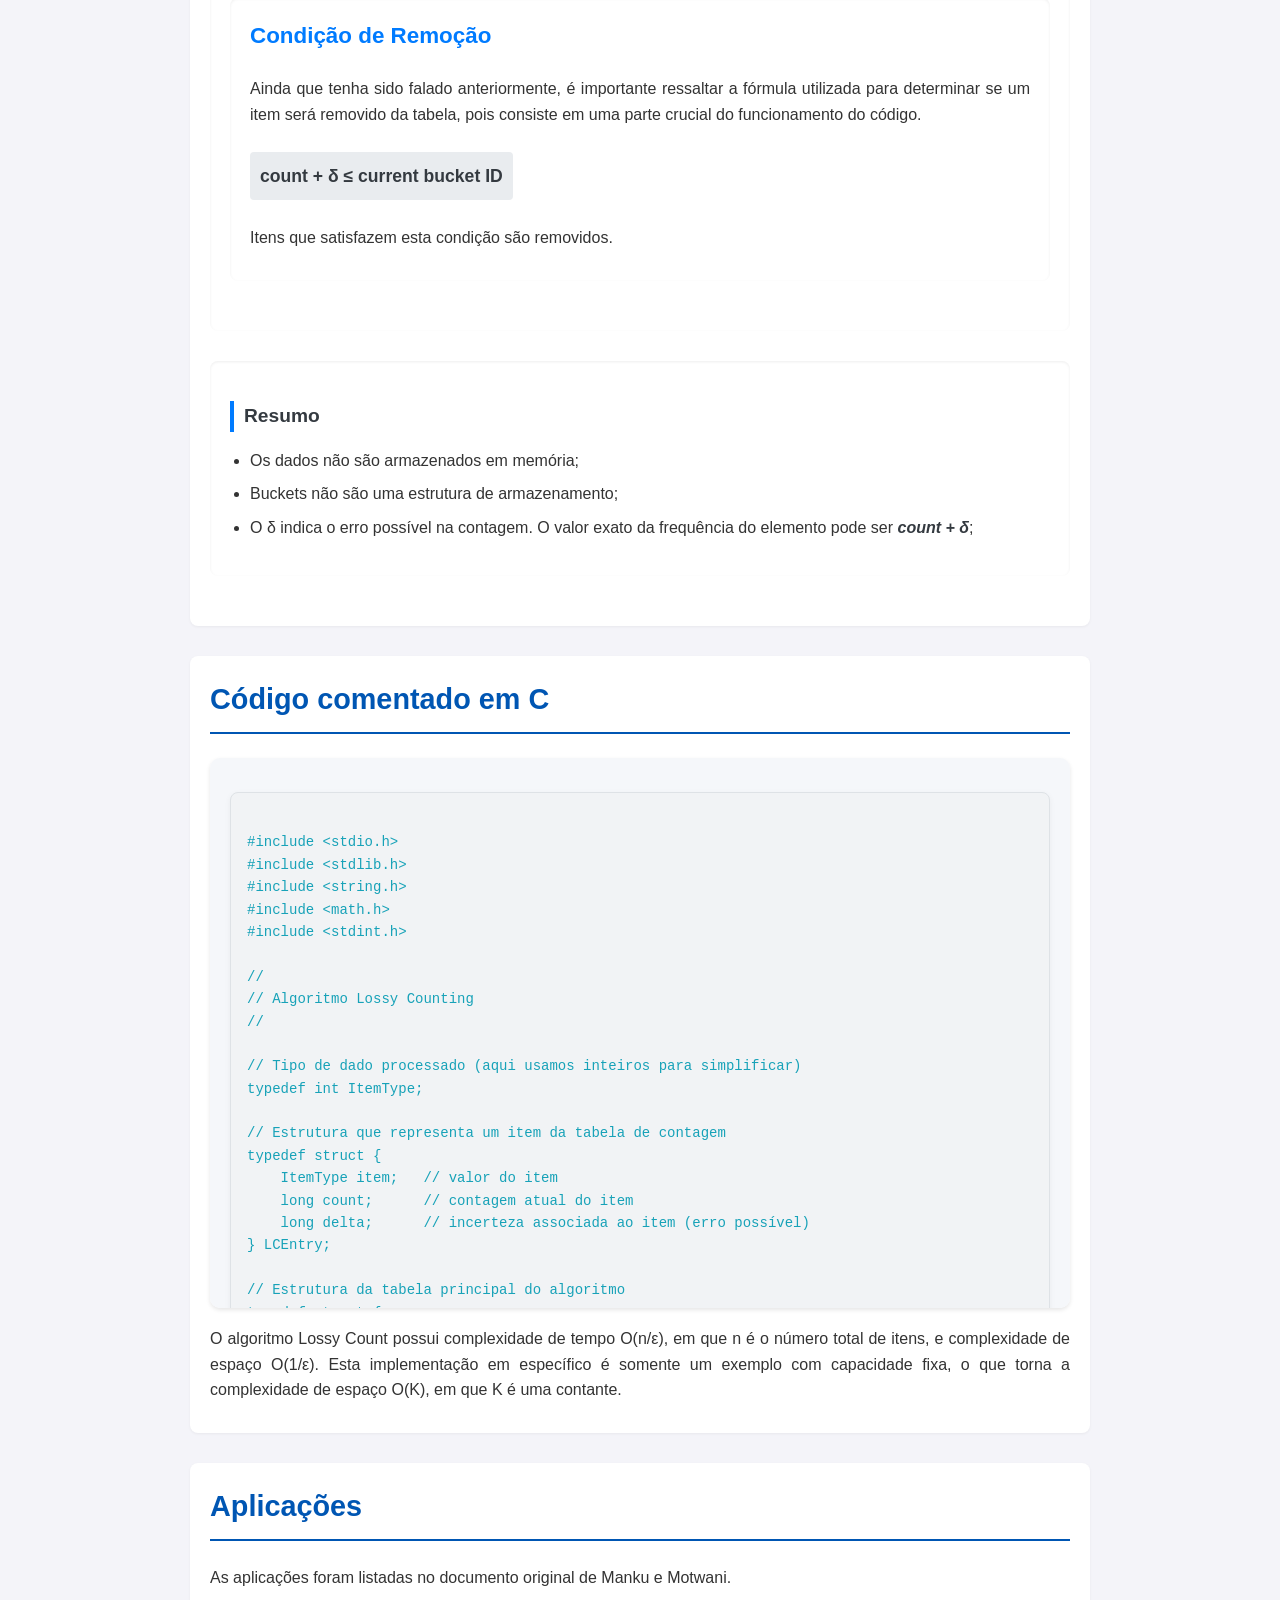
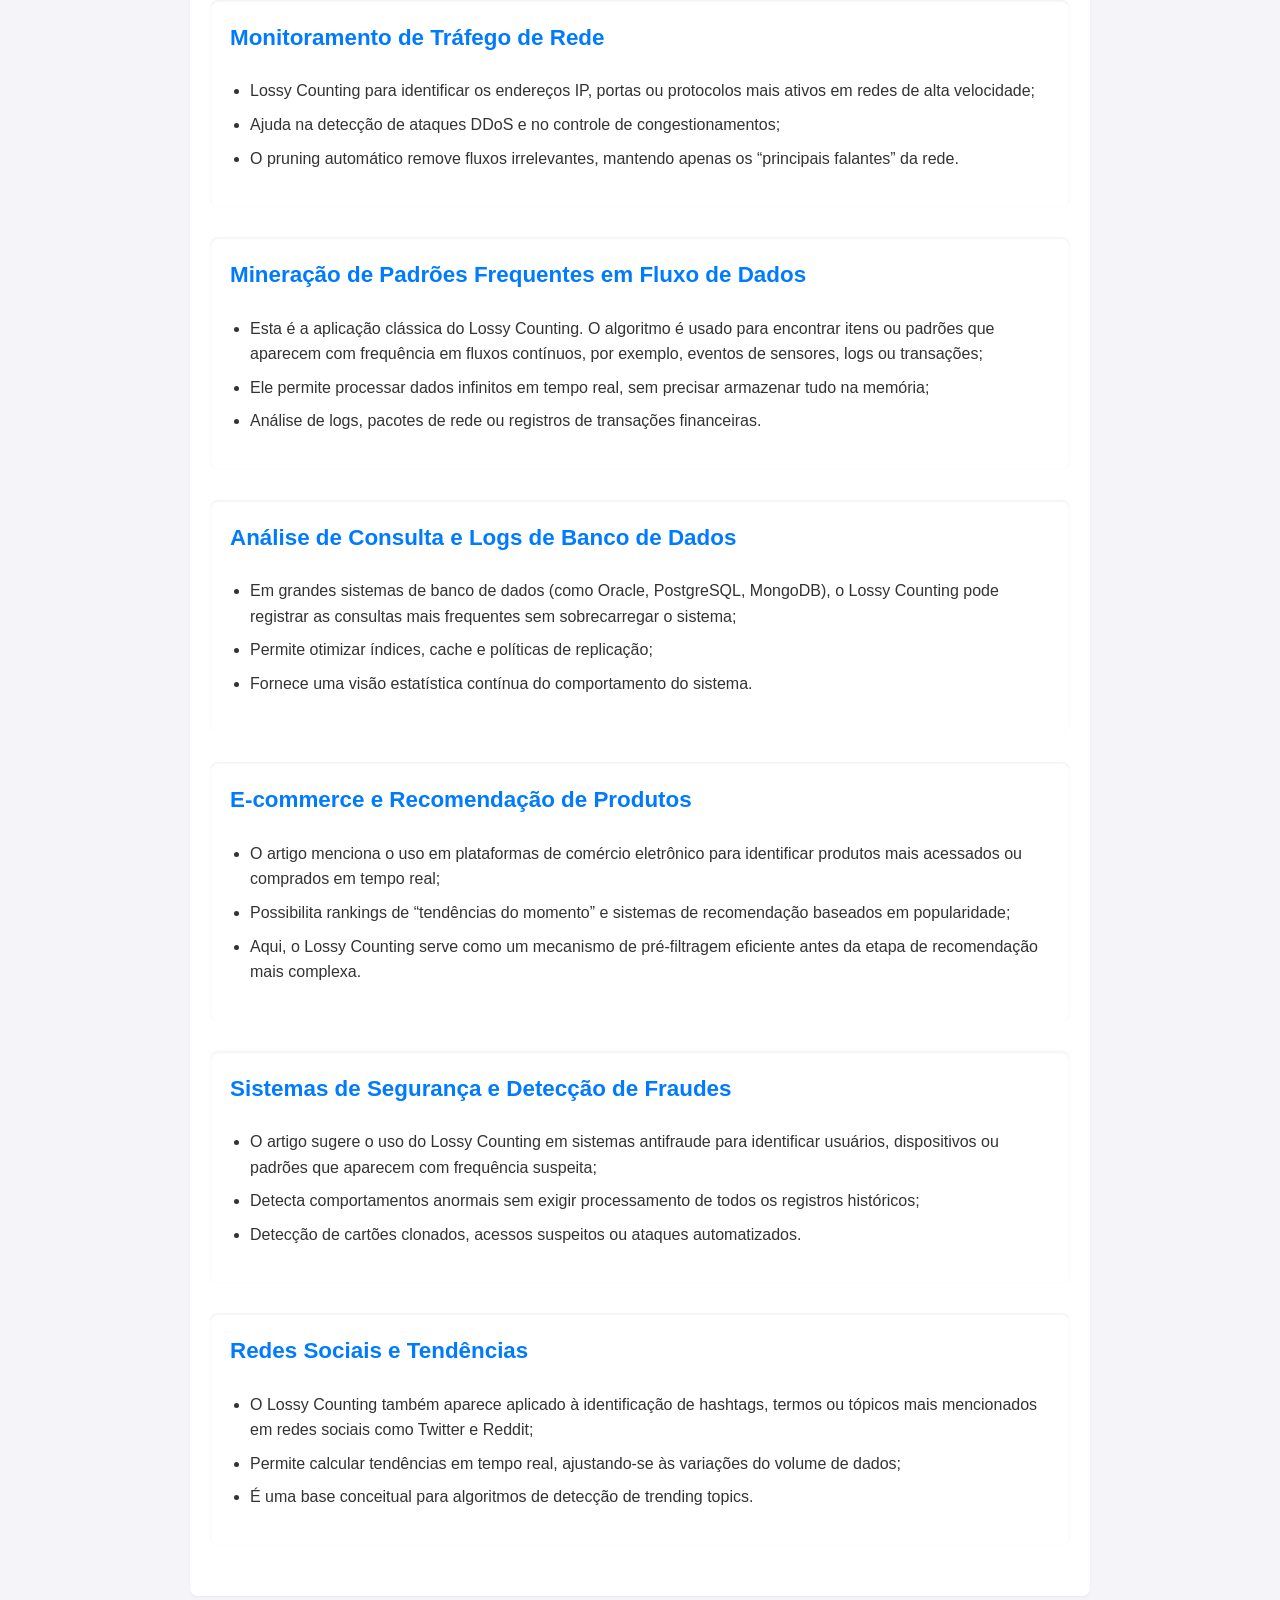
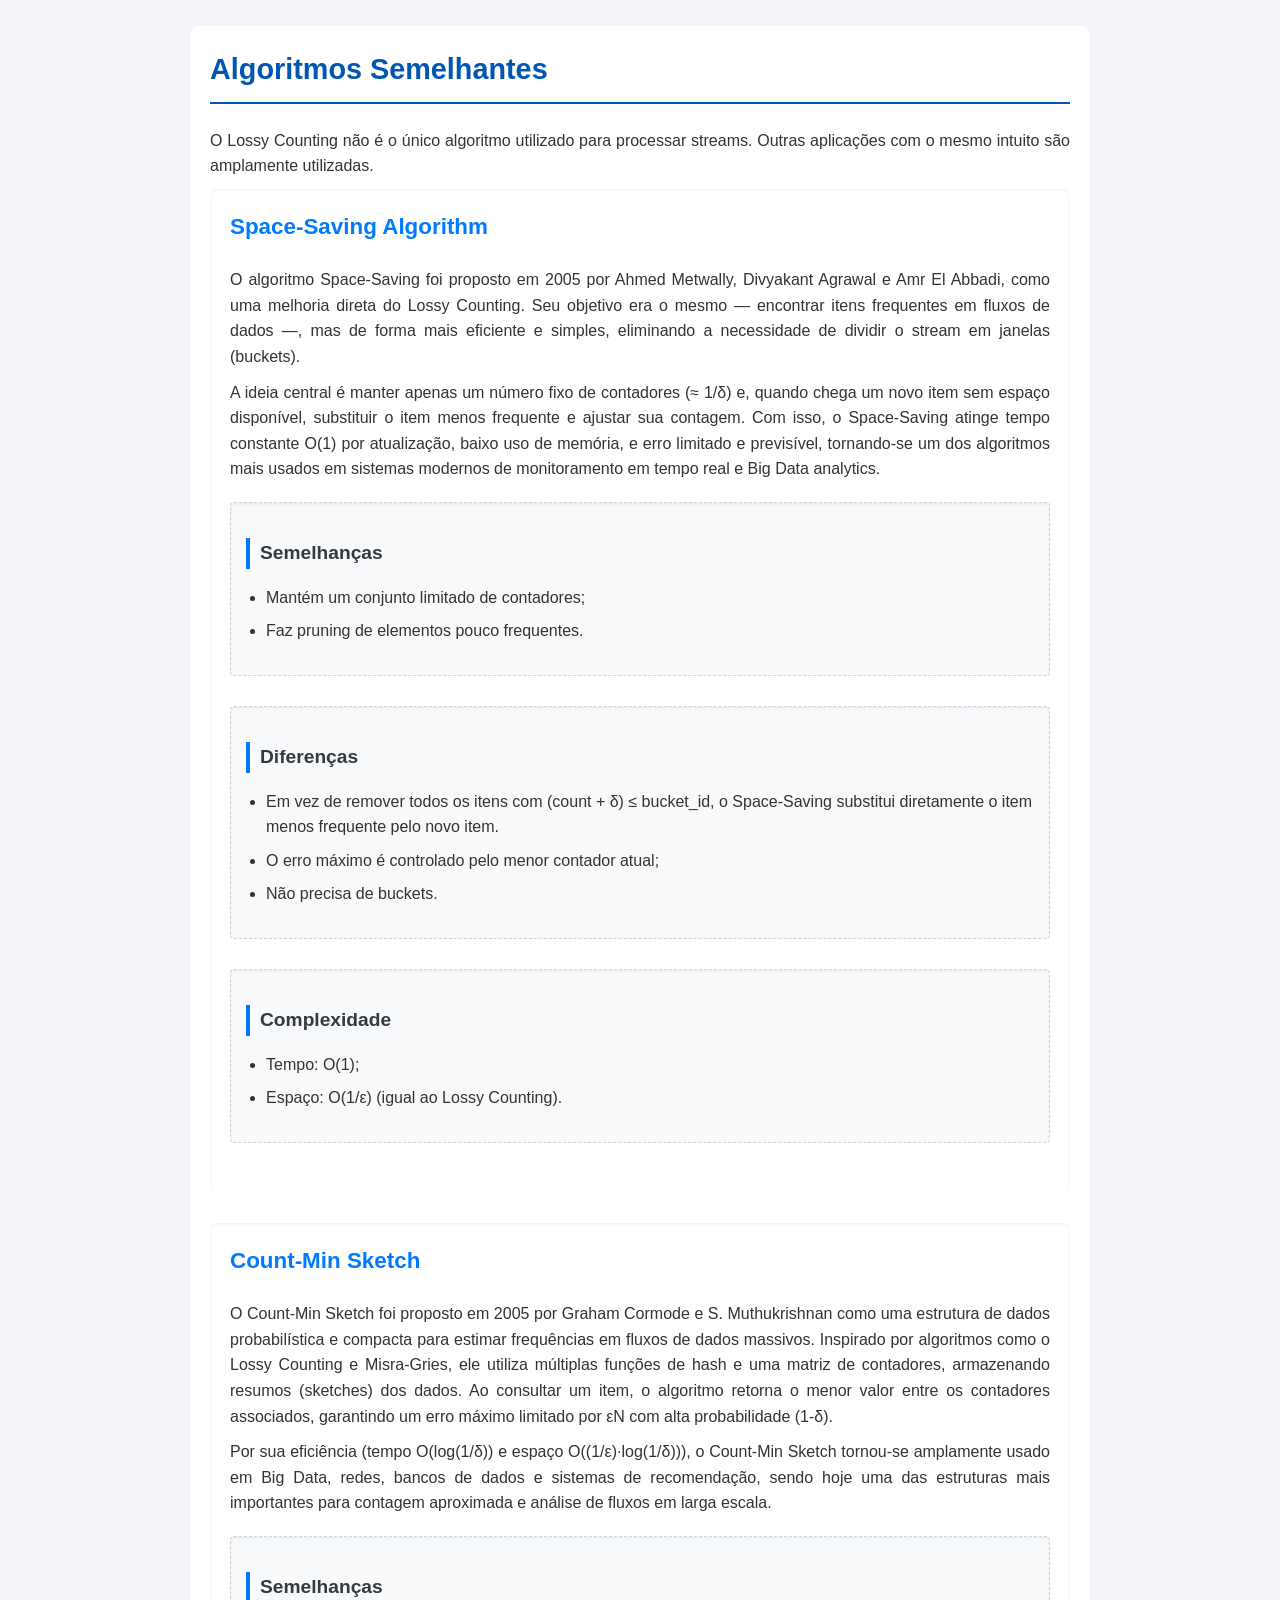
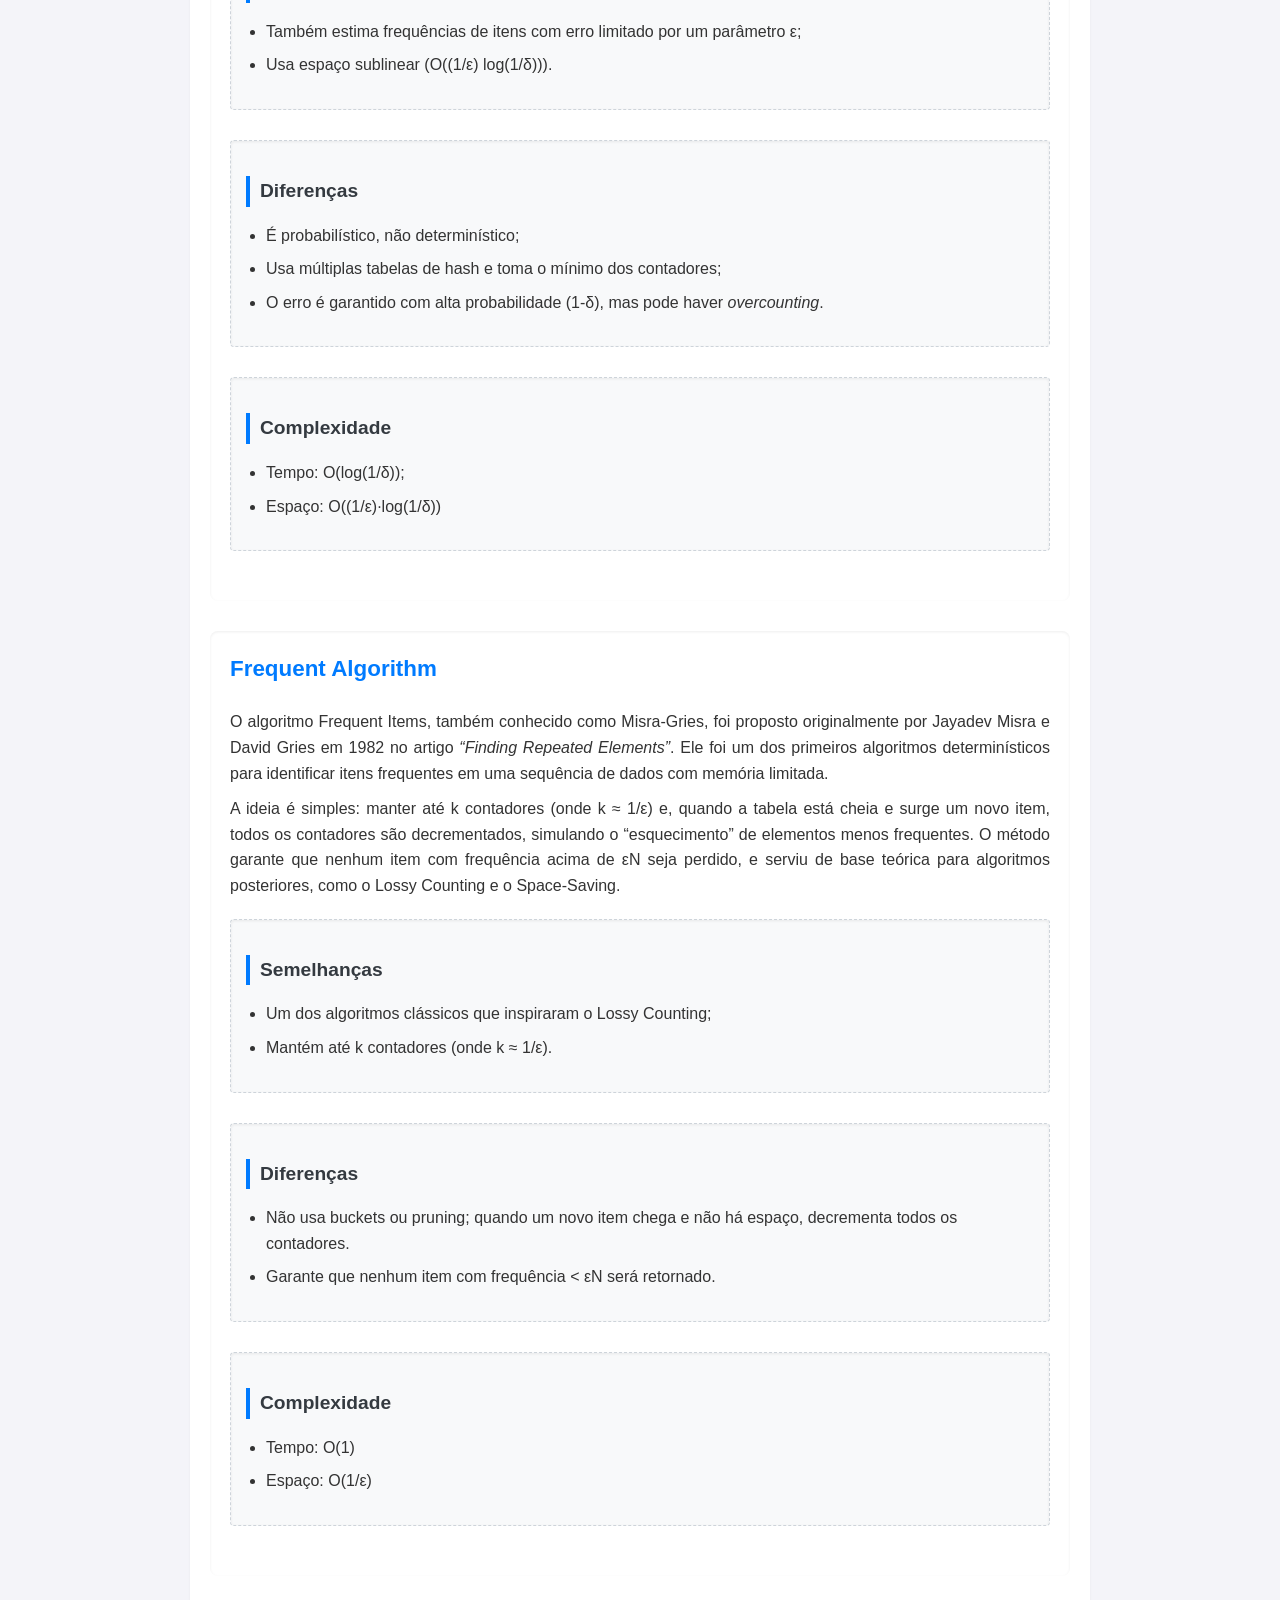
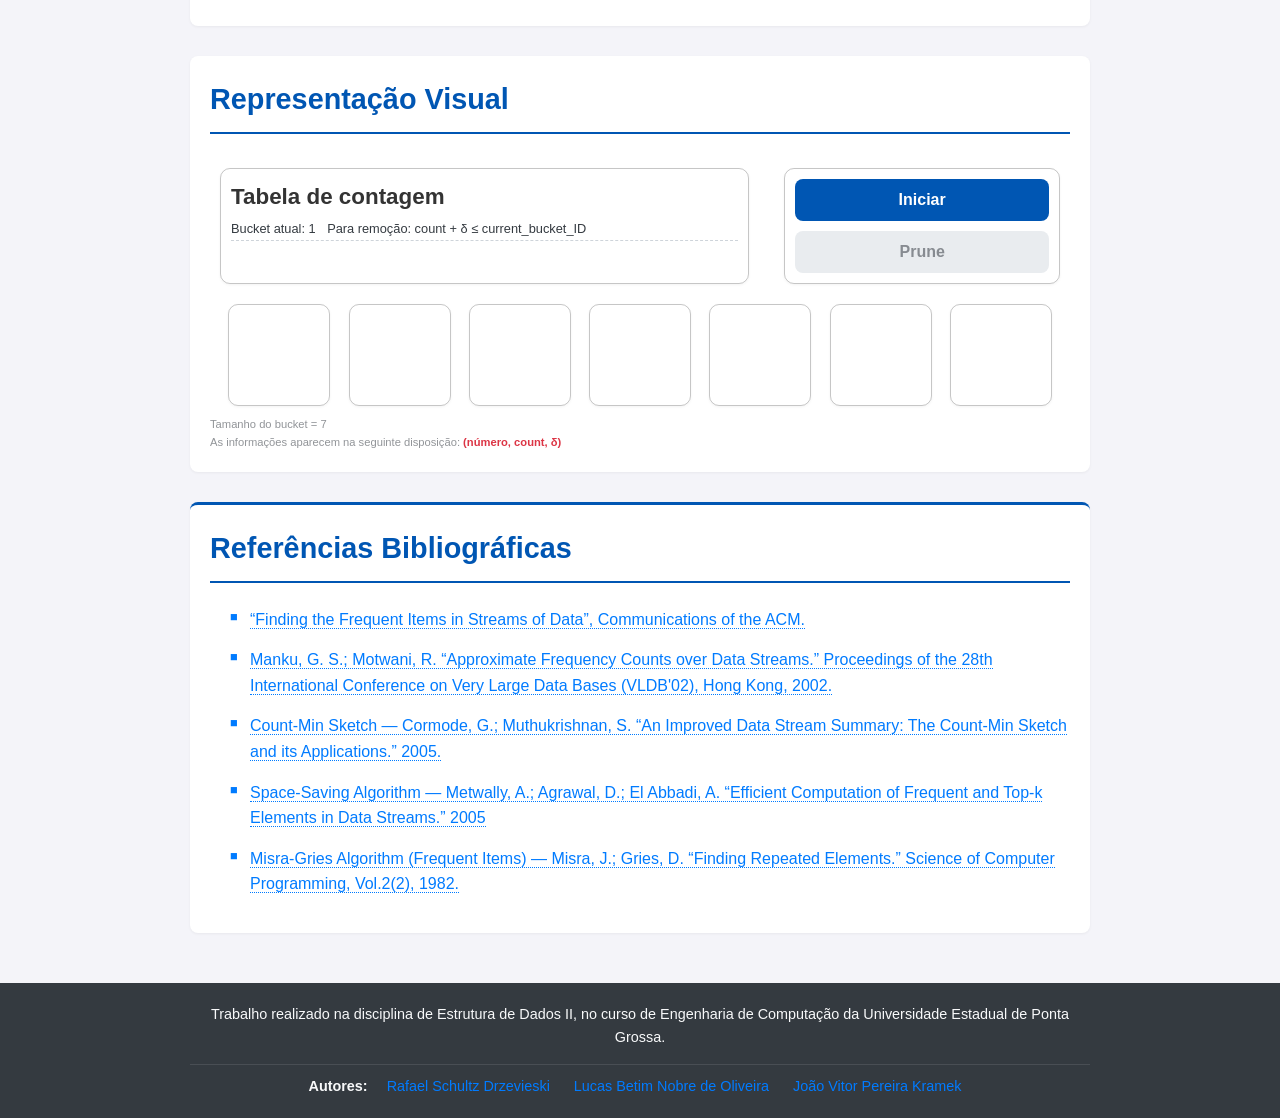
==== commit e917290d: "Contagem dentro do array Nenhuma visualização, mas a lógica por trás da visualização já foi inserida" ====
--- a/TrabalhoFinal/code/html/index.html
+++ b/TrabalhoFinal/code/html/index.html
@@ -294,10 +294,10 @@
                     <h3>Tabela de contagem</h3>
                     <div id="infoContainer">
                         <p class="info">Bucket atual: <span>1</span></p>
-                        <p class="info">&delta; = <output name="delta"></output></p>
+                        <p class="info">Para remoção: count + &delta; &le; current_bucket_ID</p>
                     </div>
                     <div id="contagem">
-
+                        
                     </div>
                 </div>
                 <div id="configuracoes">
@@ -315,6 +315,7 @@
                 <div class="element"><p class="number"></p></div>
             </div>
             <p class="legenda">Tamanho do bucket = 7</p>
+            <p class="legenda">As informações aparecem na seguinte disposição: <strong>(número, count, &delta;)</strong></p>
         </section>
         <!--Comentário para delimitar visualmente onde acaba o bloco da simulação-->
             <section id="referenciasBibliograficas">
--- a/TrabalhoFinal/code/css/streamStyle.css
+++ b/TrabalhoFinal/code/css/streamStyle.css
@@ -76,6 +76,7 @@
     display: flex;
     flex-direction: column; /* Empilha os botões verticalmente */
     gap: 10px; /* Adiciona um espaço de 10px entre os botões */
+    justify-content: center;
 }
 
 div#configuracoes button {
@@ -132,6 +133,17 @@
     background-color: var(--highlight-formula-bg); 
 }
 
+div#contagem {
+    display: flex;
+    flex-flow: row wrap;
+    justify-content: space-evenly;
+}
+
+div#contagem p {
+    flex: none;
+    margin-left: 5px;
+}
+
 /* Classes para marcar transições na animação do Lossy Counting */
 .highlightBox {
     flex: 0 1 100px;
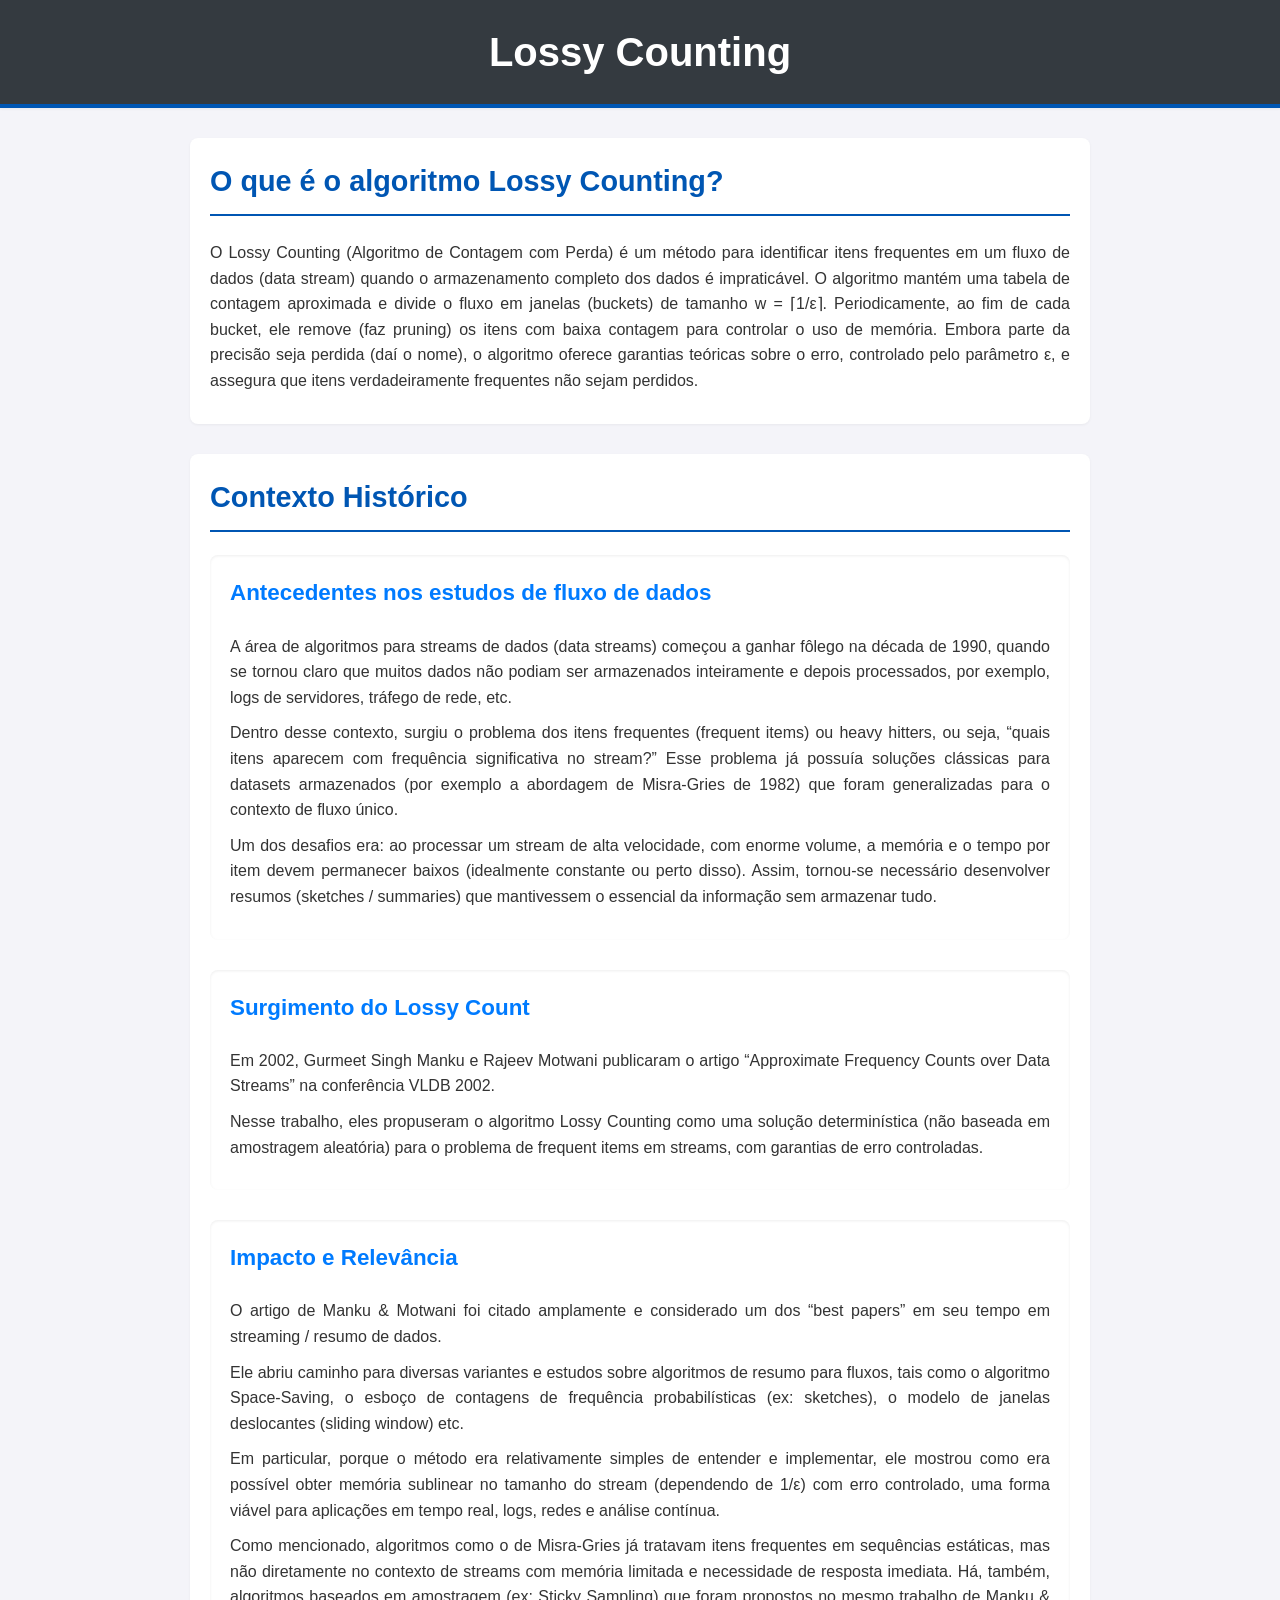
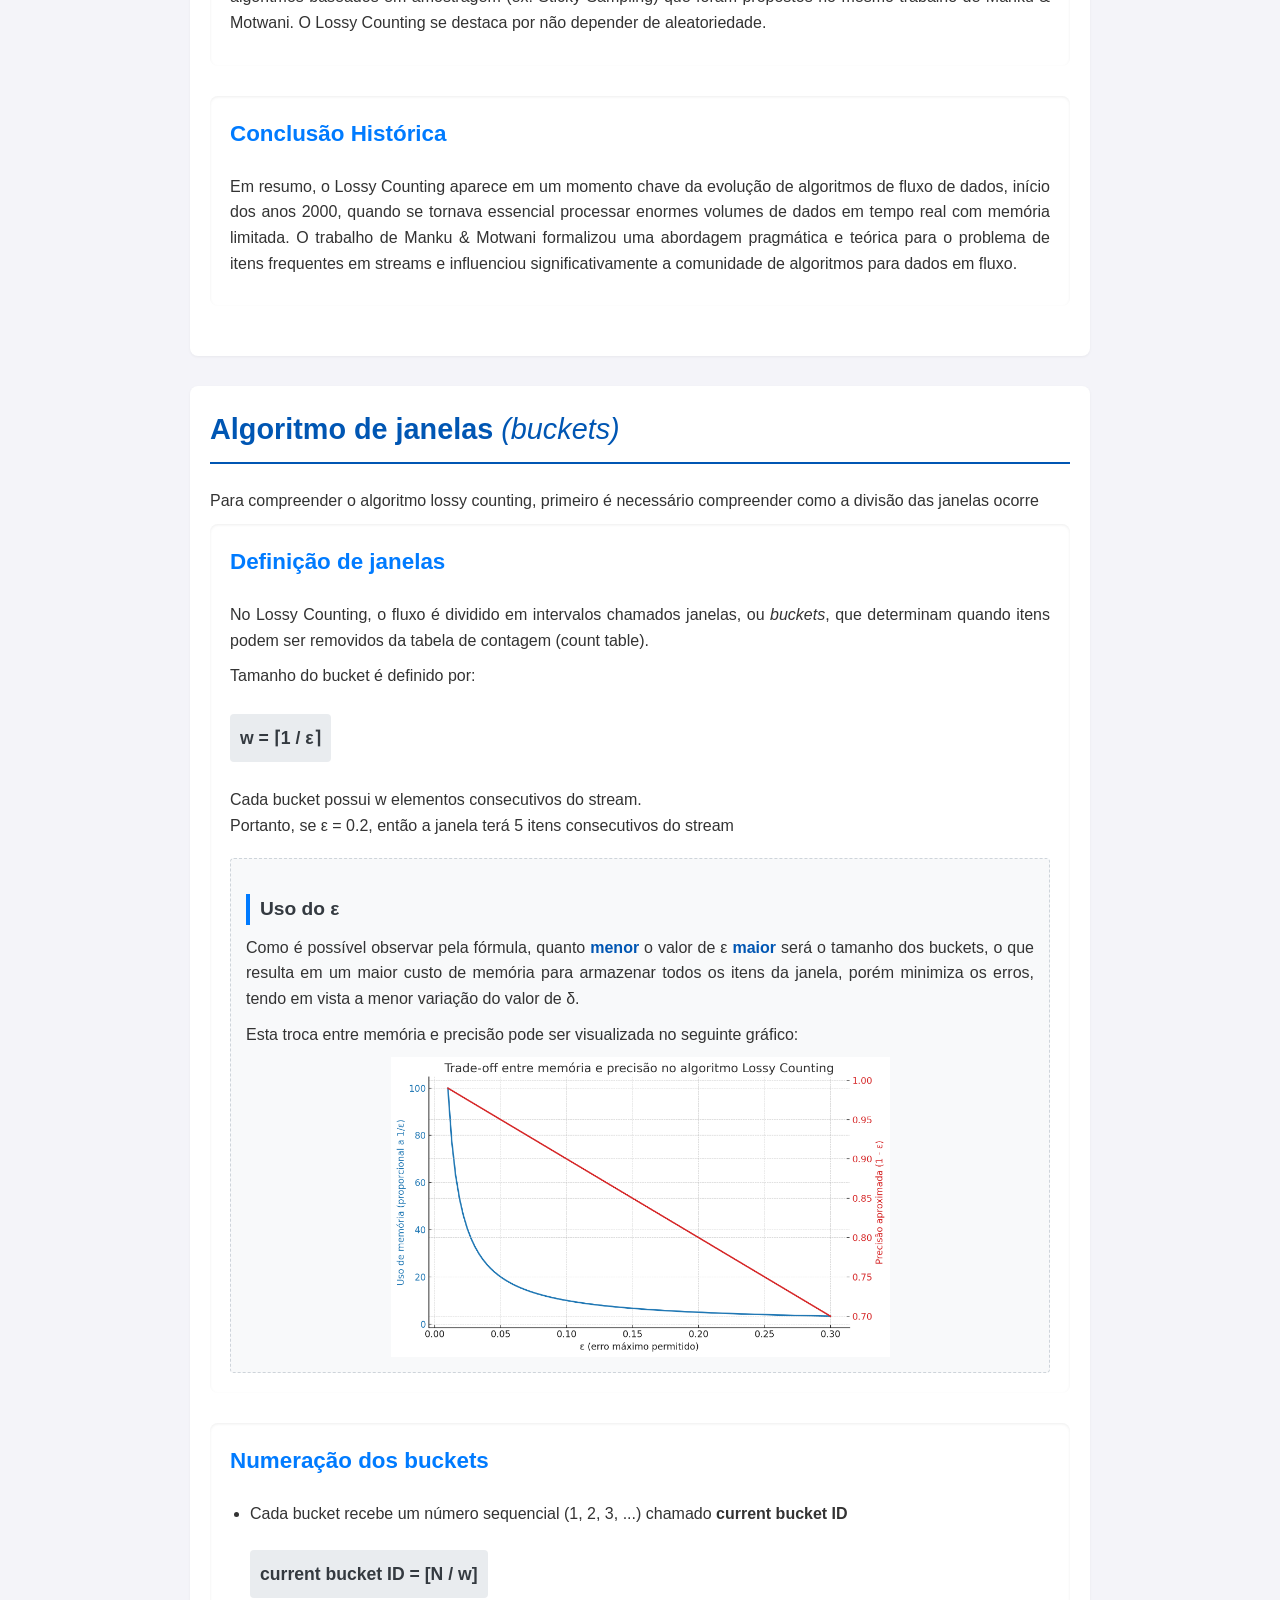
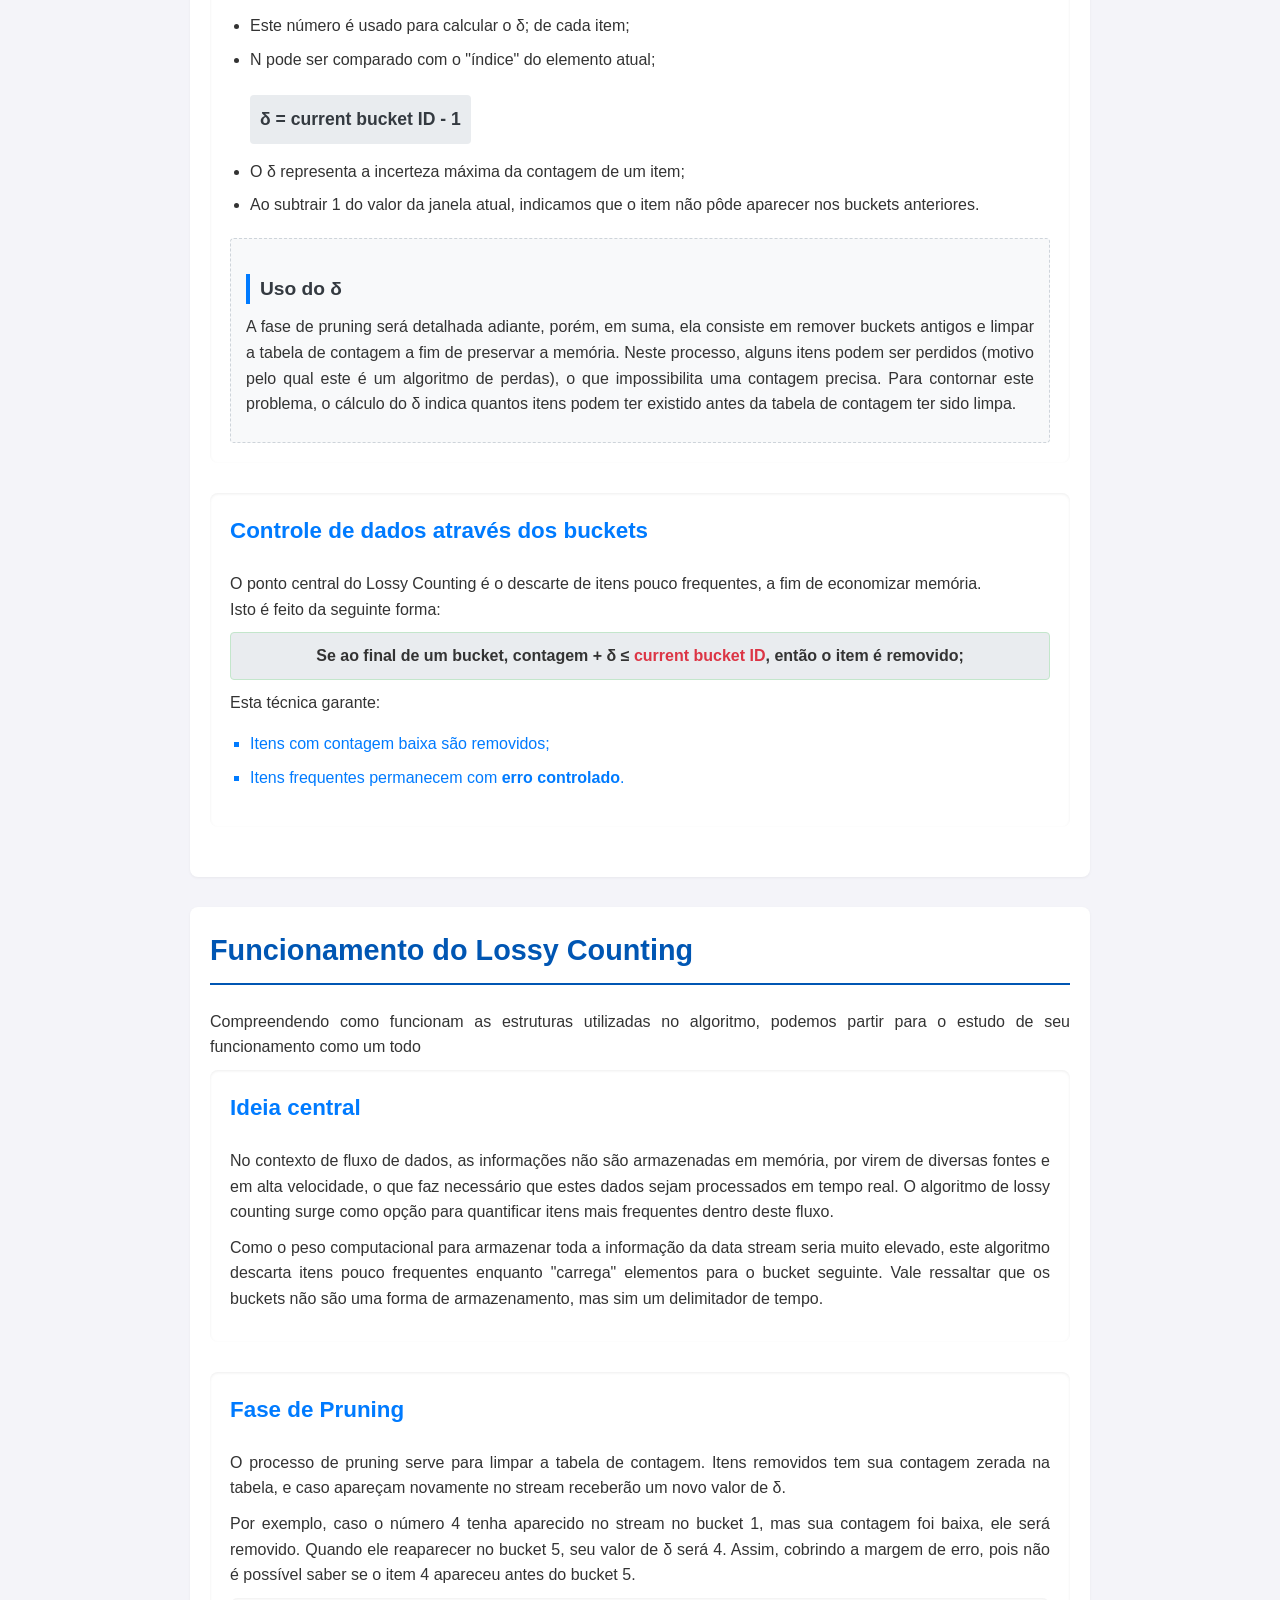
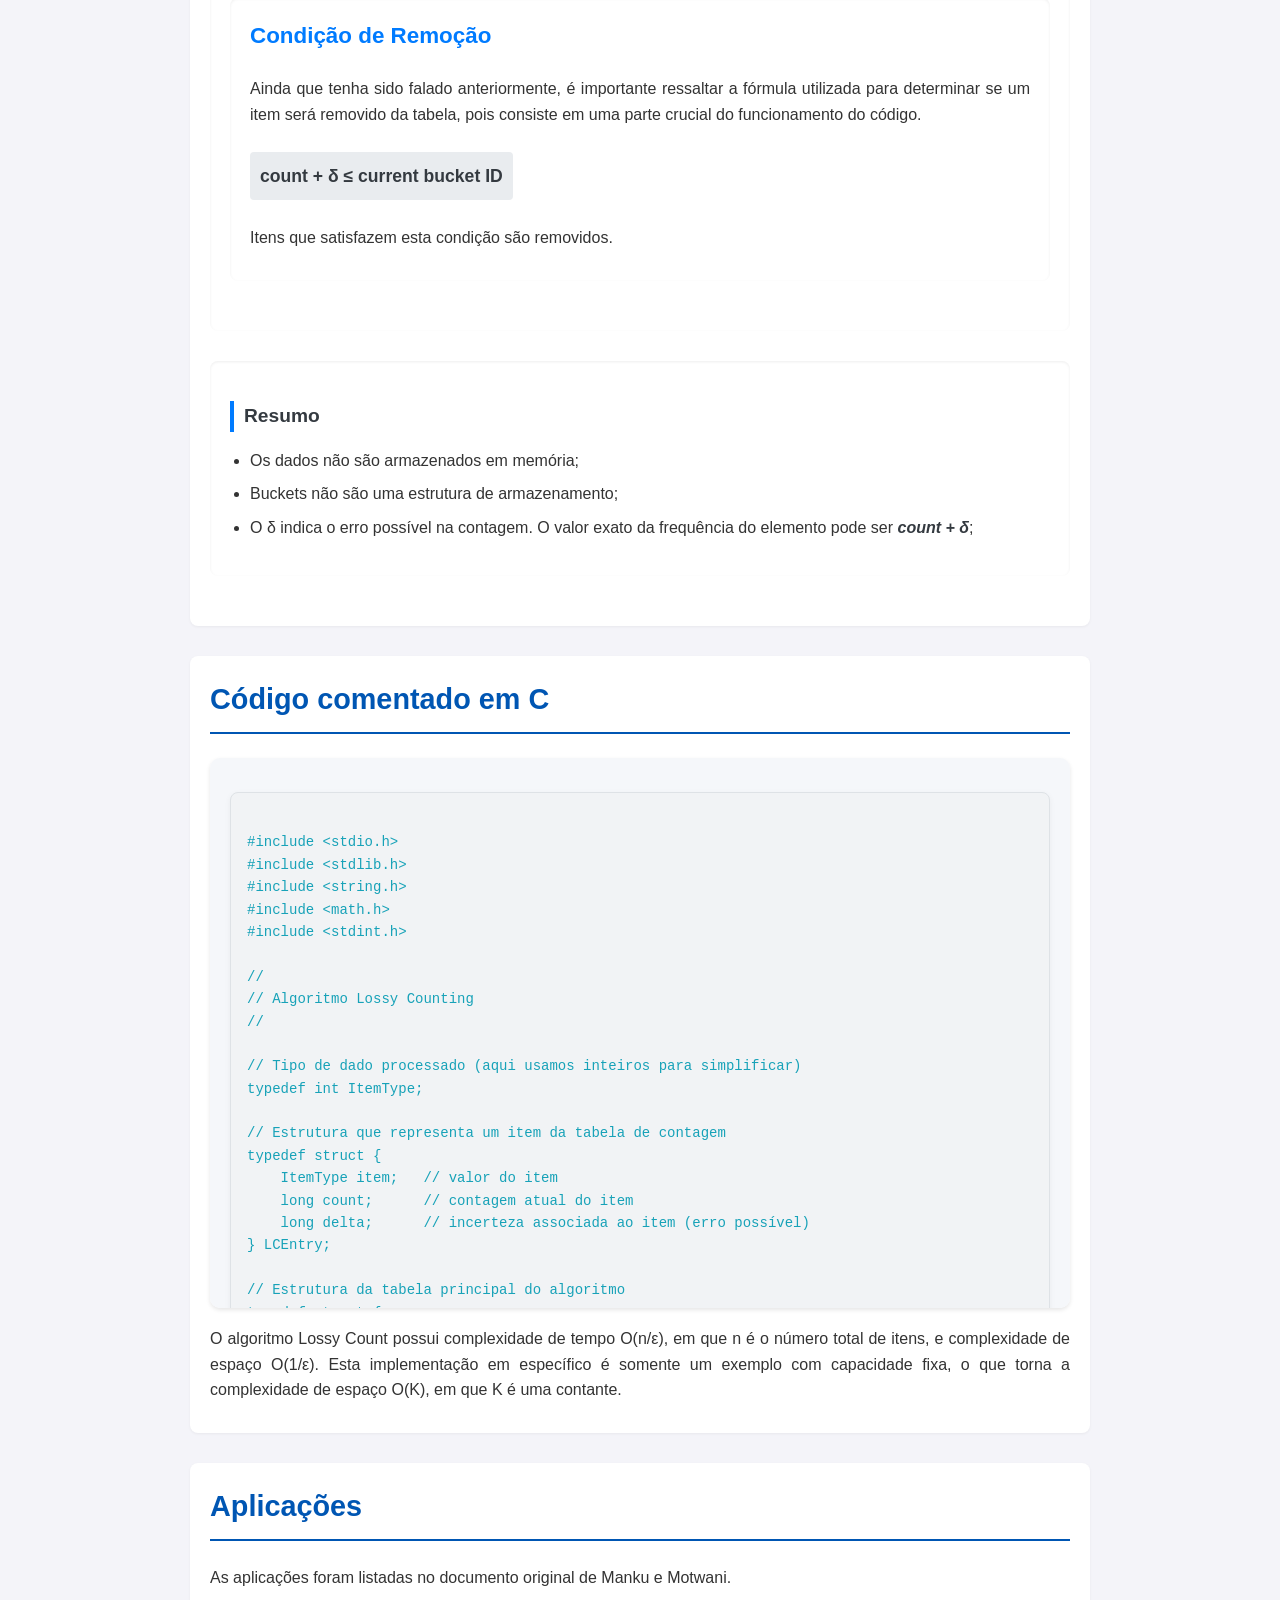
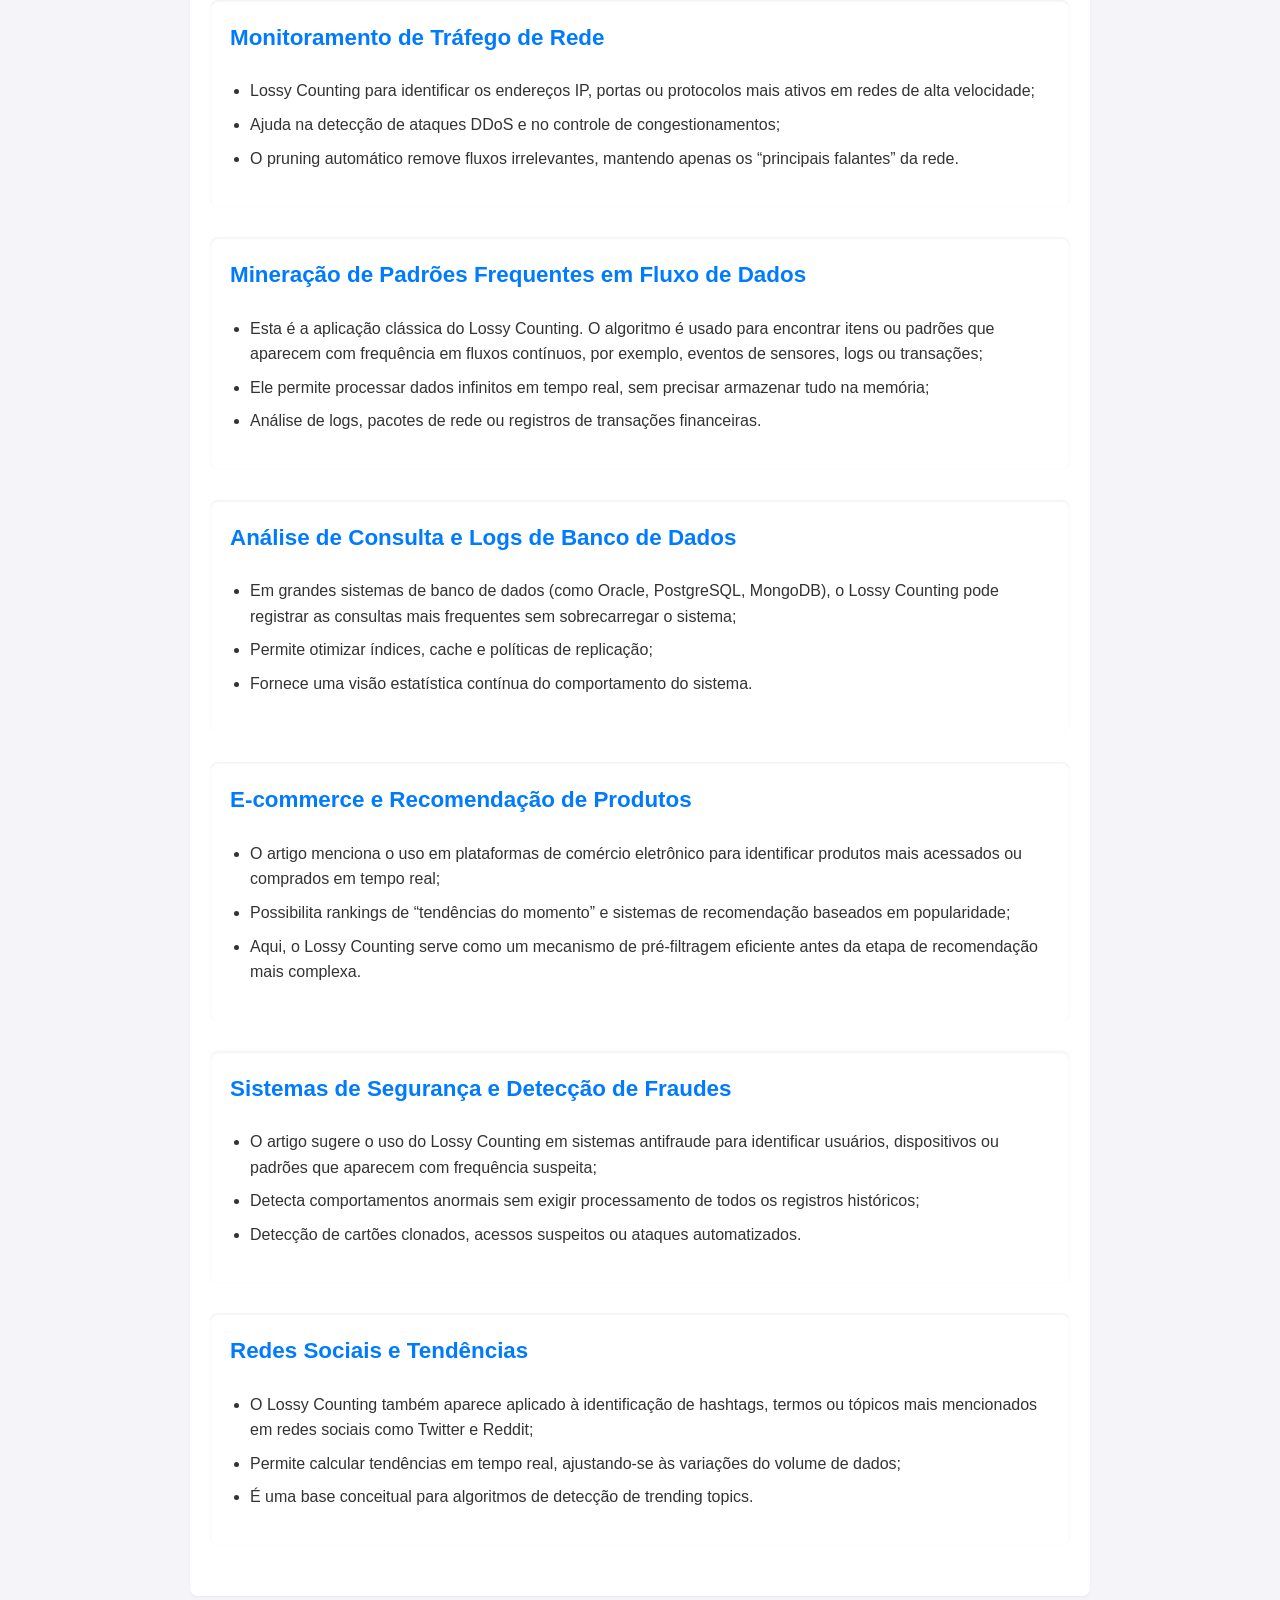
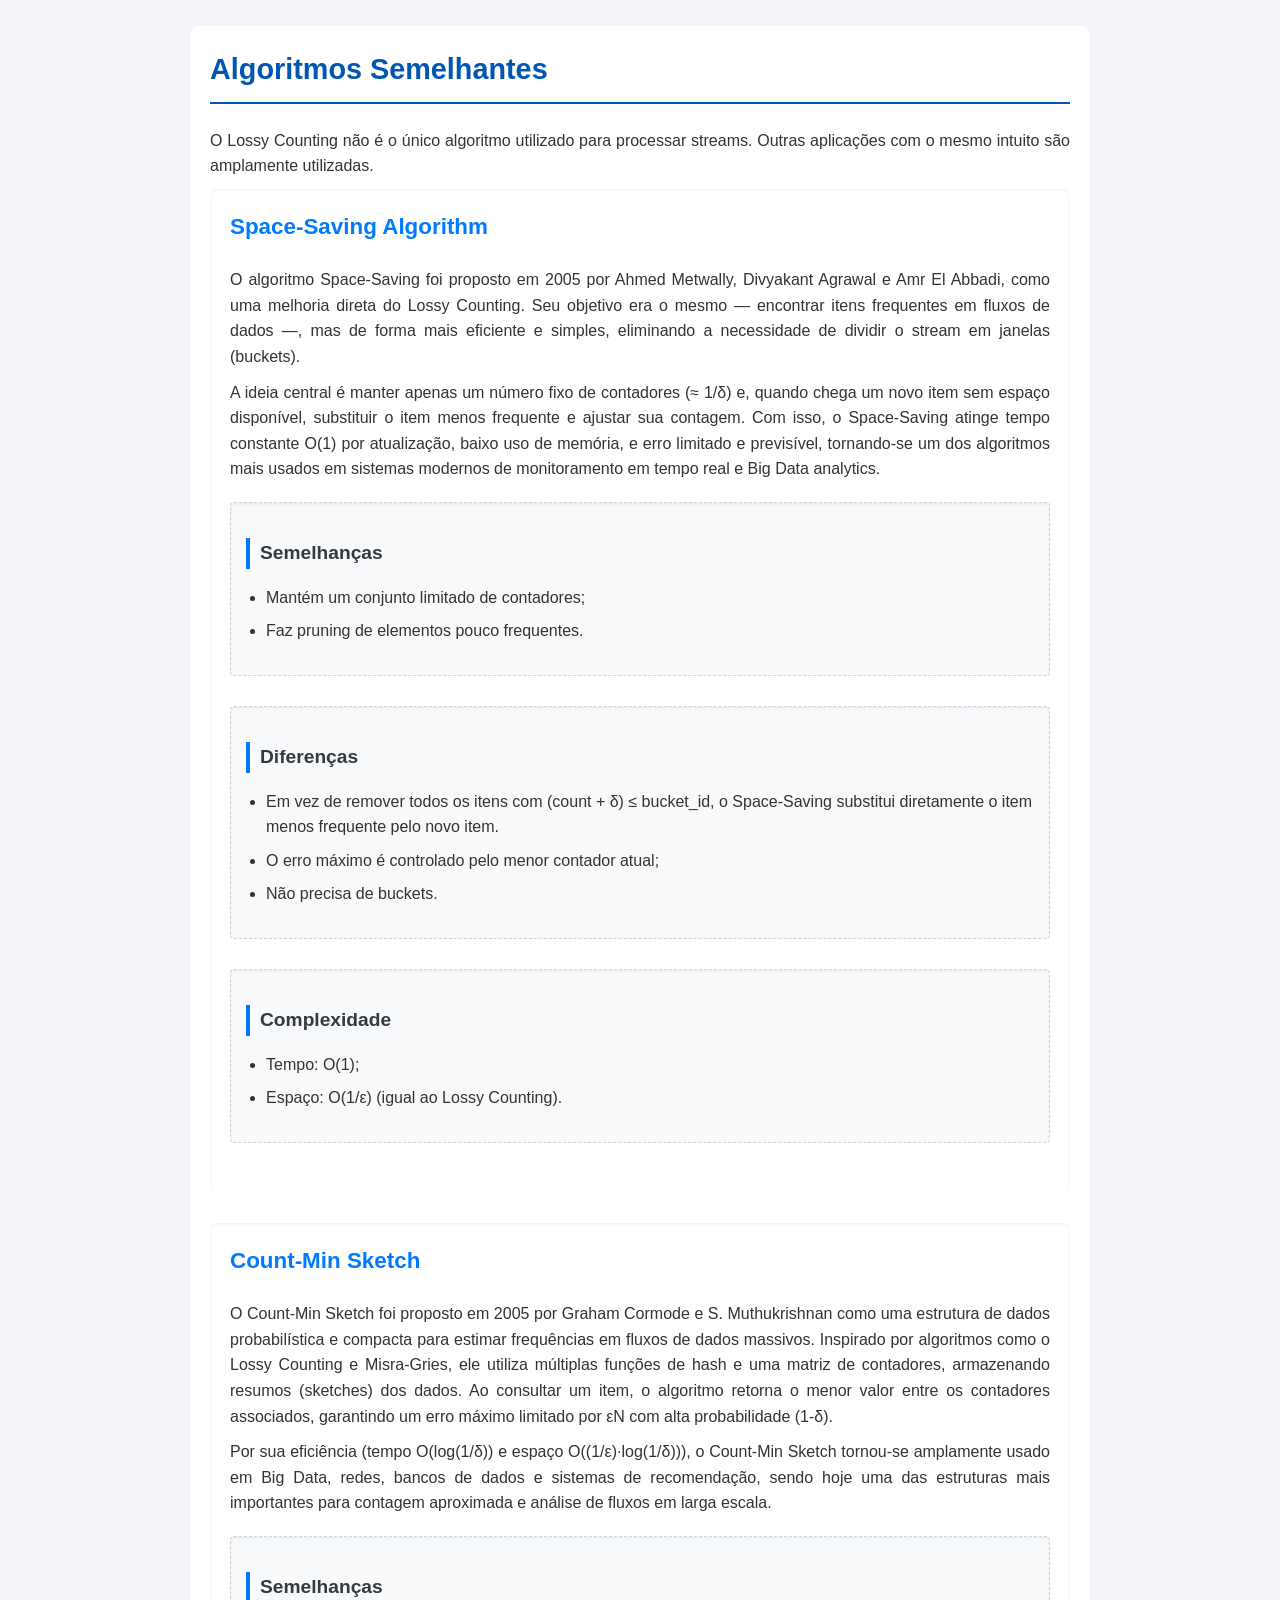
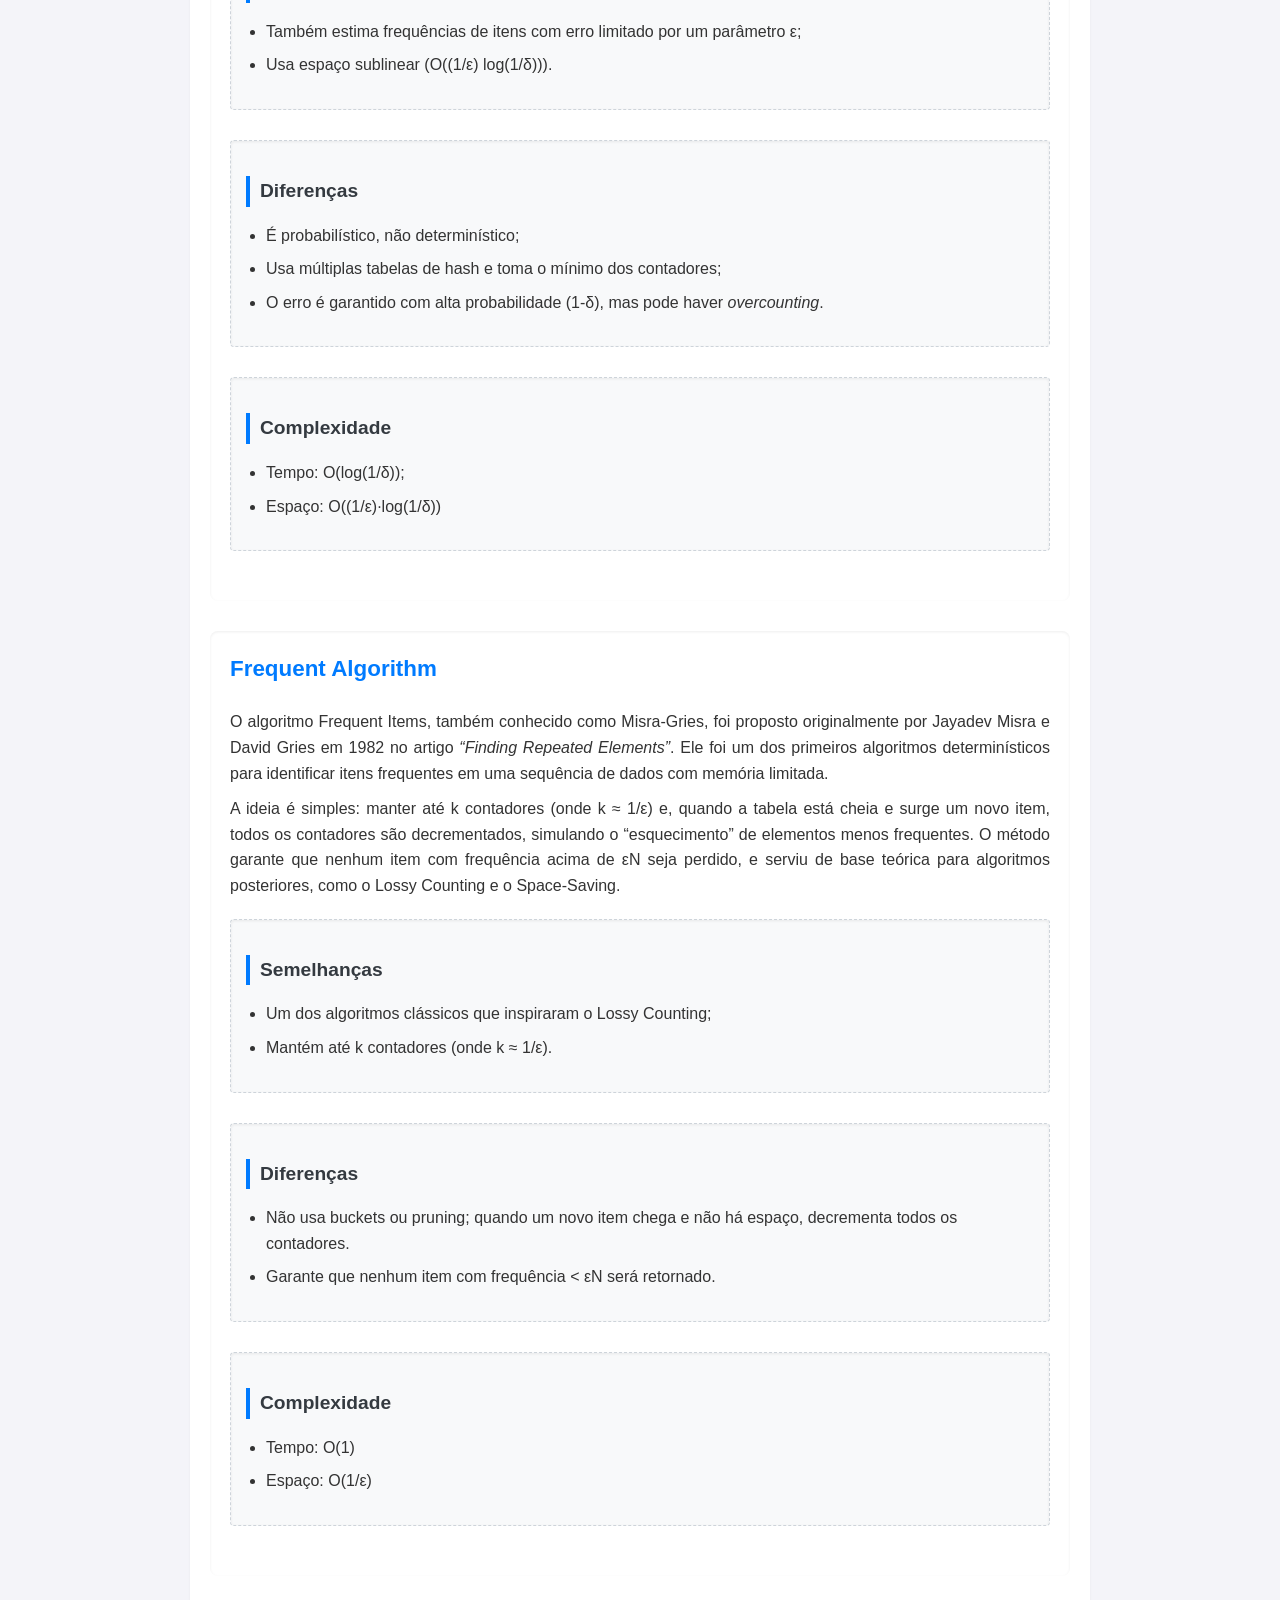
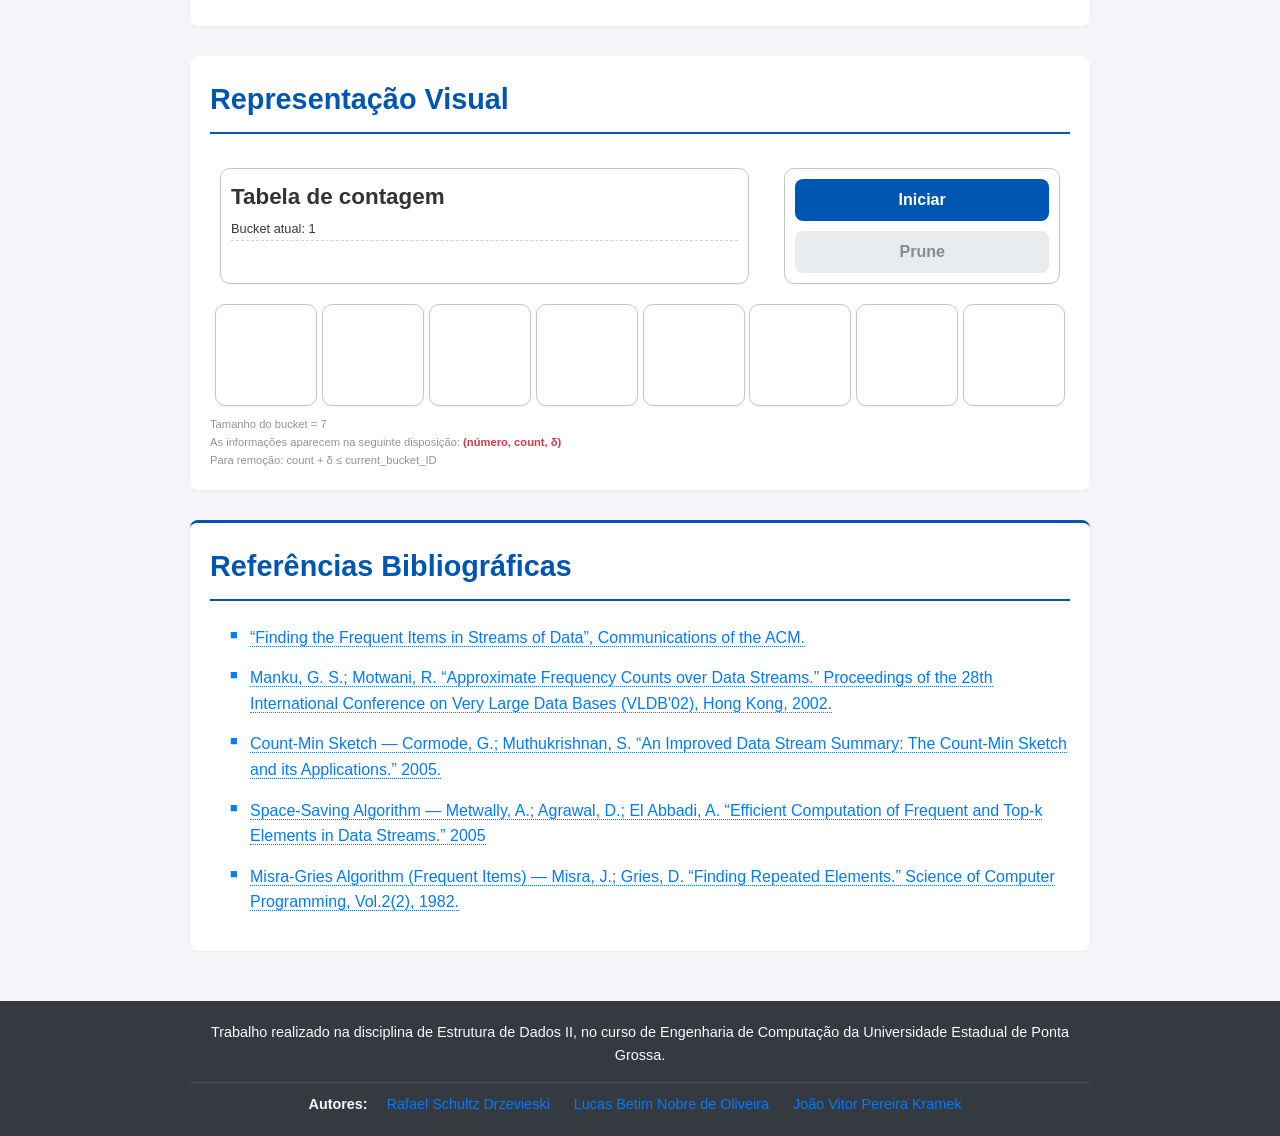
==== commit 9aaaeabd: "Atualização na interatividade Funcionamento total. Objetivo agora é tornar o movimento mais fluido" ====
--- a/TrabalhoFinal/code/html/index.html
+++ b/TrabalhoFinal/code/html/index.html
@@ -64,7 +64,7 @@
         <!--Explicação teórica acerca da divisão dos buckets-->
         <section id="bucketAlgorithm">
             <h2>Algoritmo de janelas <span class="italic">(buckets)</span></h2>
-            <p>Para compreender o algoritmo lossy counting, primeiro é necessário compreender como a divisão das janelas</p>
+            <p>Para compreender o algoritmo lossy counting, primeiro é necessário compreender como a divisão das janelas ocorre</p>
             <article id="define">
                 <h3>Definição de janelas</h3>
                 <p>No Lossy Counting, o fluxo é dividido em intervalos chamados janelas, ou <span class="italic">buckets</span>, que determinam quando itens podem ser removidos da tabela de contagem (count table).</p>
@@ -115,7 +115,7 @@
             <article id="datastream">
                 <h3>Ideia central</h3>
                 <p>No contexto de fluxo de dados, as informações não são armazenadas em memória, por virem de diversas fontes e em alta velocidade, o que faz necessário que estes dados sejam processados em tempo real. O algoritmo de lossy counting surge como opção para quantificar itens mais frequentes dentro deste fluxo.</p>
-                <p>Como o peso computacional para armazenar toda a informação da datastream seria muito elevado, este algoritmo descarta itens pouco frequentes enquanto "carrega" elementos para o bucket seguinte. Vale ressaltar que os buckets não são uma forma de armazenamento, mas sim um delimitador de tempo.</p>
+                <p>Como o peso computacional para armazenar toda a informação da data stream seria muito elevado, este algoritmo descarta itens pouco frequentes enquanto "carrega" elementos para o bucket seguinte. Vale ressaltar que os buckets não são uma forma de armazenamento, mas sim um delimitador de tempo.</p>
             </article>
             <!--Explicação da fase de pruning-->
             <article id="pruningExplanation">
@@ -293,12 +293,9 @@
                 <div id="countTable">
                     <h3>Tabela de contagem</h3>
                     <div id="infoContainer">
-                        <p class="info">Bucket atual: <span>1</span></p>
-                        <p class="info">Para remoção: count + &delta; &le; current_bucket_ID</p>
+                        <p class="info">Bucket atual: <span id="bucketCount">1</span></p>
                     </div>
-                    <div id="contagem">
-                        
-                    </div>
+                    <div id="contagem"></div>
                 </div>
                 <div id="configuracoes">
                     <button id="startButton">Iniciar</button>
@@ -313,9 +310,11 @@
                 <div class="element"><p class="number"></p></div>
                 <div class="element"><p class="number"></p></div>
                 <div class="element"><p class="number"></p></div>
+                <div class="element"><p class="number"></p></div>
             </div>
             <p class="legenda">Tamanho do bucket = 7</p>
             <p class="legenda">As informações aparecem na seguinte disposição: <strong>(número, count, &delta;)</strong></p>
+            <p class="legenda">Para remoção: count + &delta; &le; current_bucket_ID</p>
         </section>
         <!--Comentário para delimitar visualmente onde acaba o bloco da simulação-->
             <section id="referenciasBibliograficas">
--- a/TrabalhoFinal/code/css/streamStyle.css
+++ b/TrabalhoFinal/code/css/streamStyle.css
@@ -136,12 +136,13 @@
 div#contagem {
     display: flex;
     flex-flow: row wrap;
-    justify-content: space-evenly;
+    justify-content: flex-start;
 }
 
 div#contagem p {
     flex: none;
-    margin-left: 5px;
+    margin-left: 10px;
+    transition: 0.2s;
 }
 
 /* Classes para marcar transições na animação do Lossy Counting */
@@ -171,9 +172,12 @@
     color: var(--highlight-red);
     transition: 0.2s;
     font-weight: normal;
-    font-size: 0.8rem;
-    margin: 0px 7px 0px 0px;
+    transform: scale(1.05);
+    transition: 0.2s;
     display: inline;
+
+    flex: none;
+    margin-left: 10px;
 }
 
 .number {
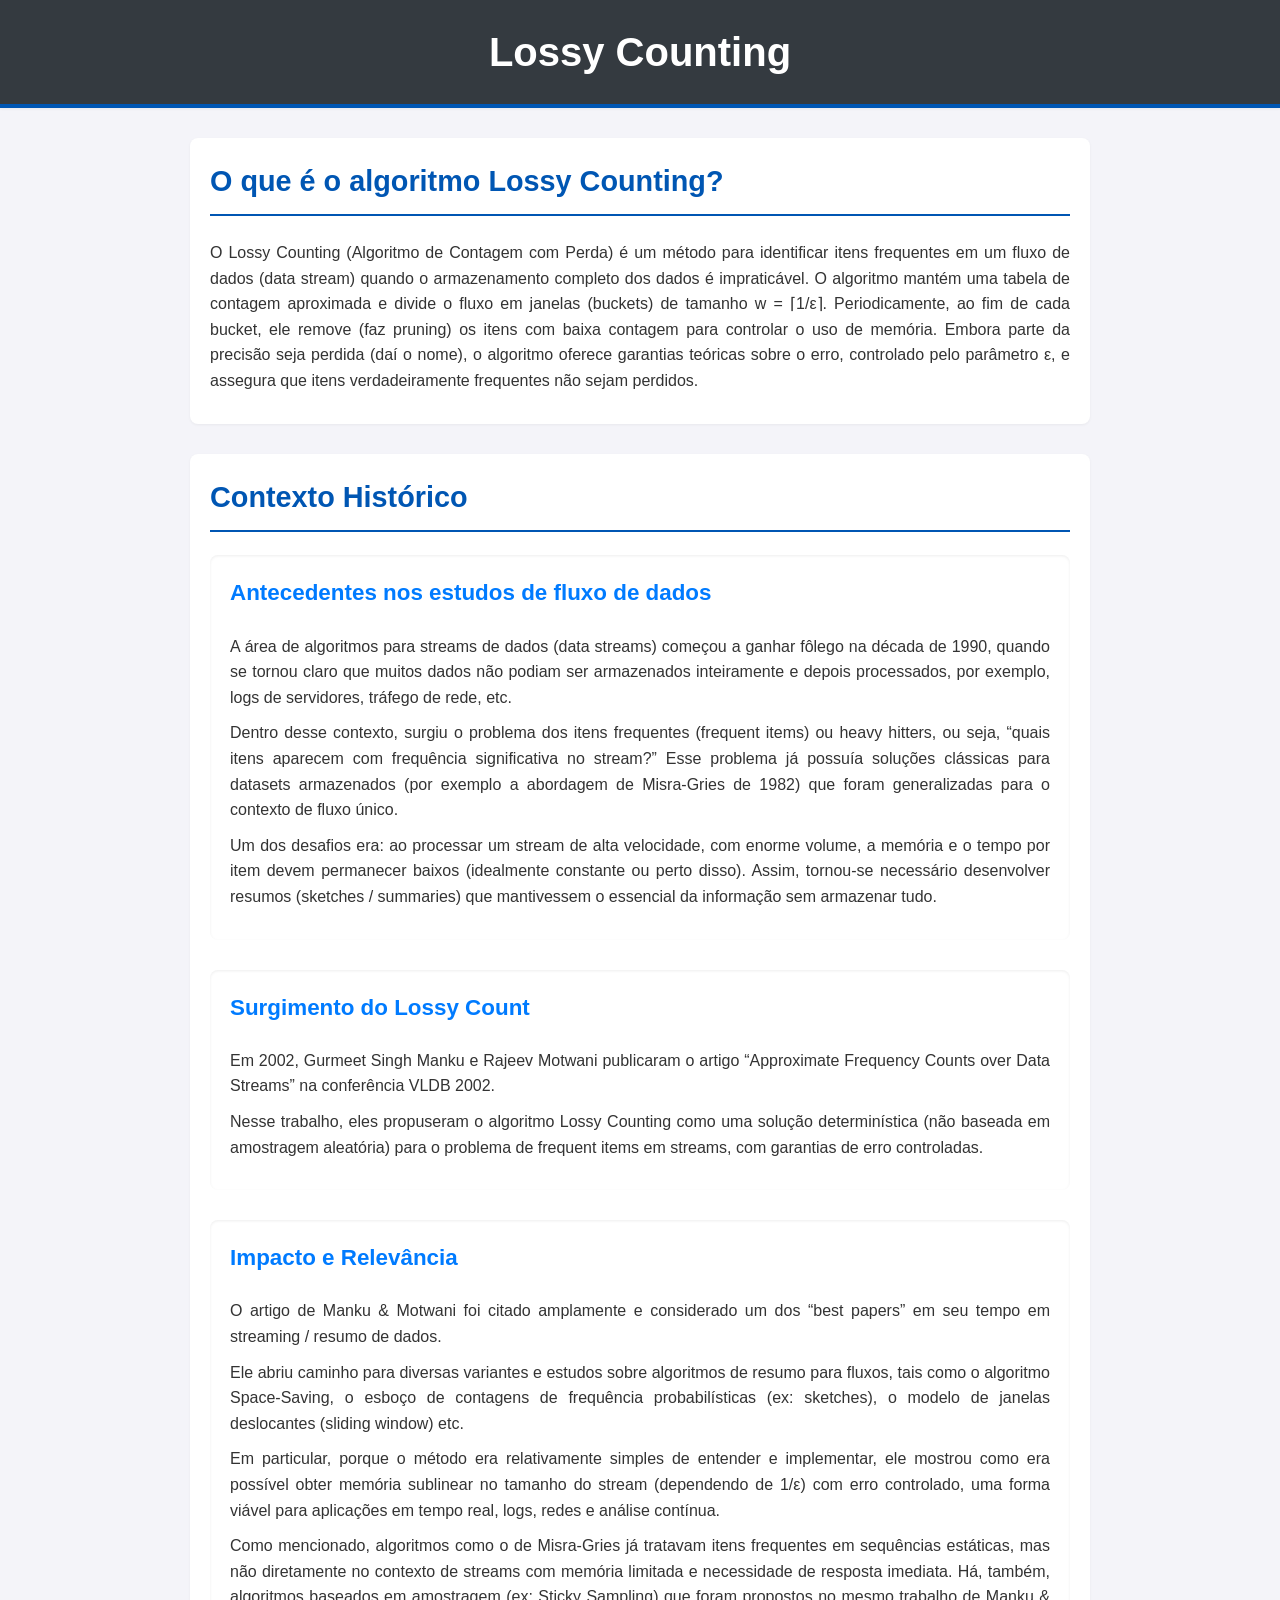
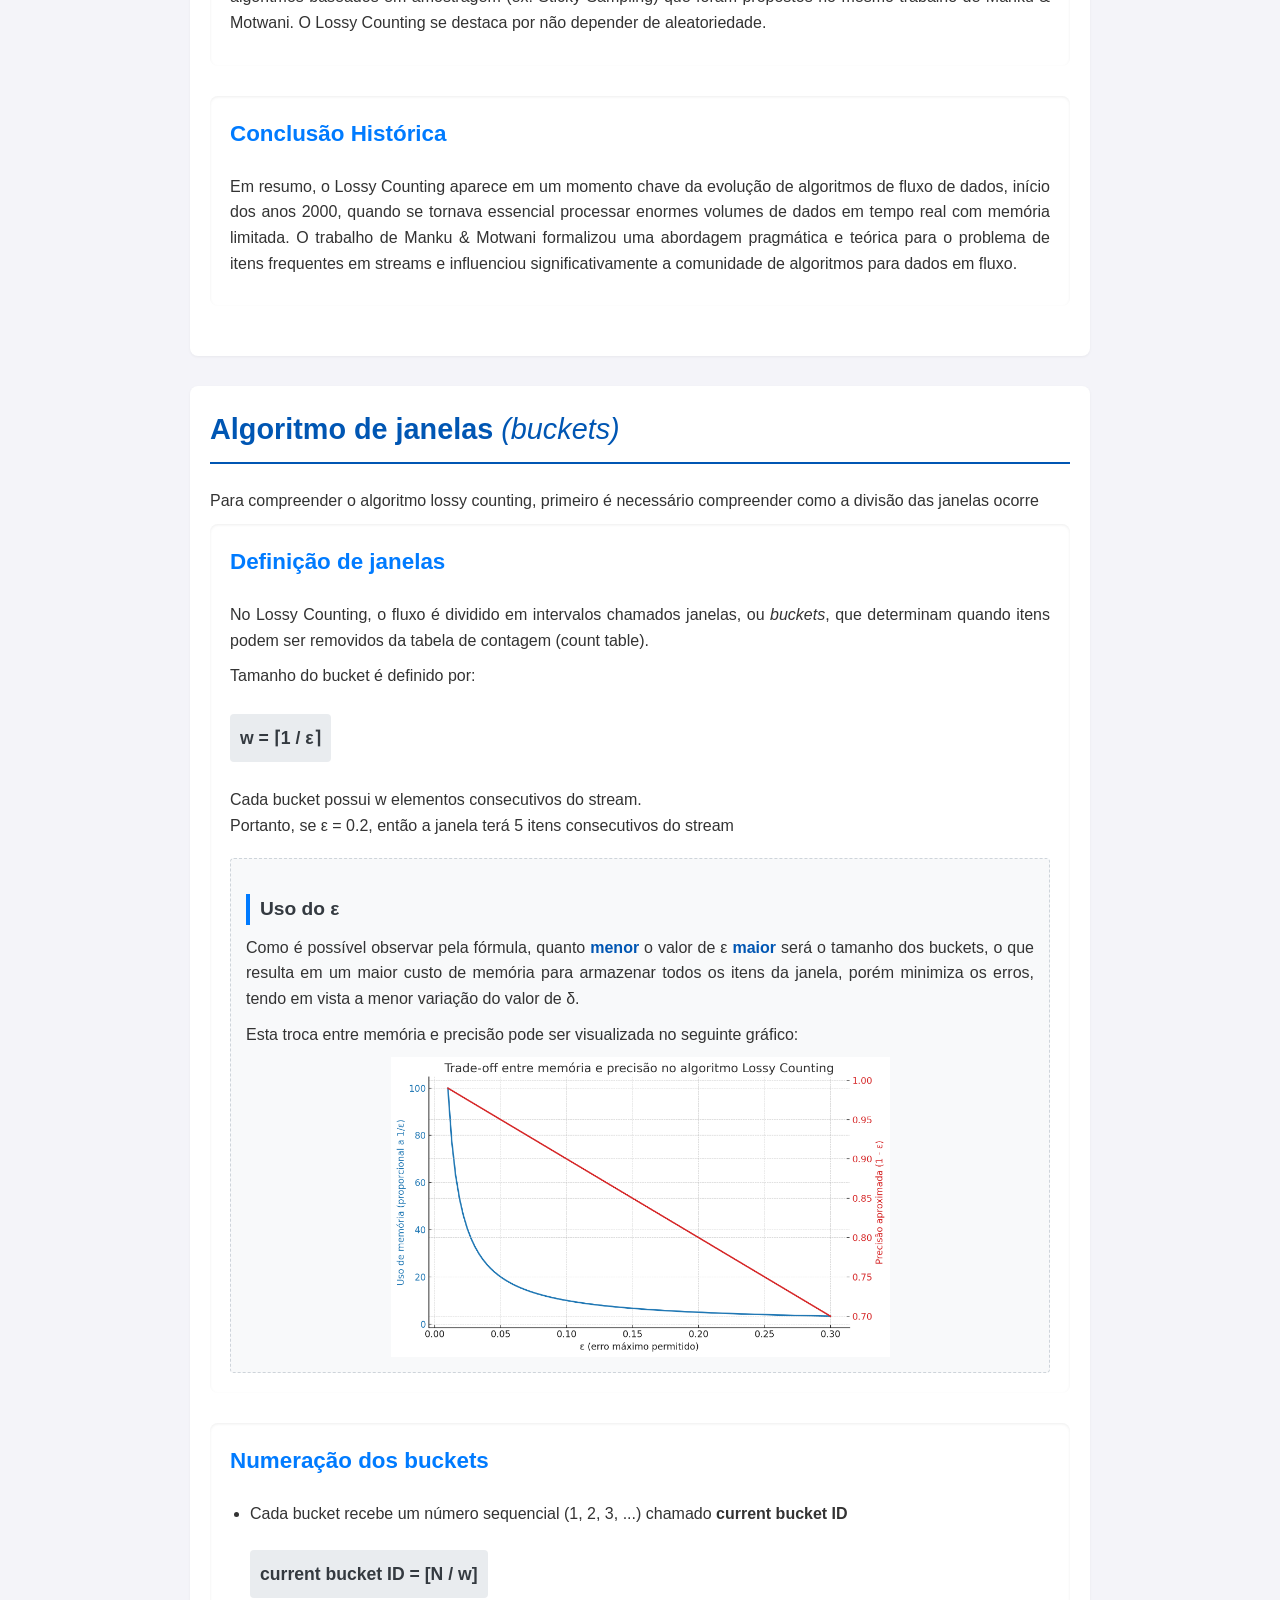
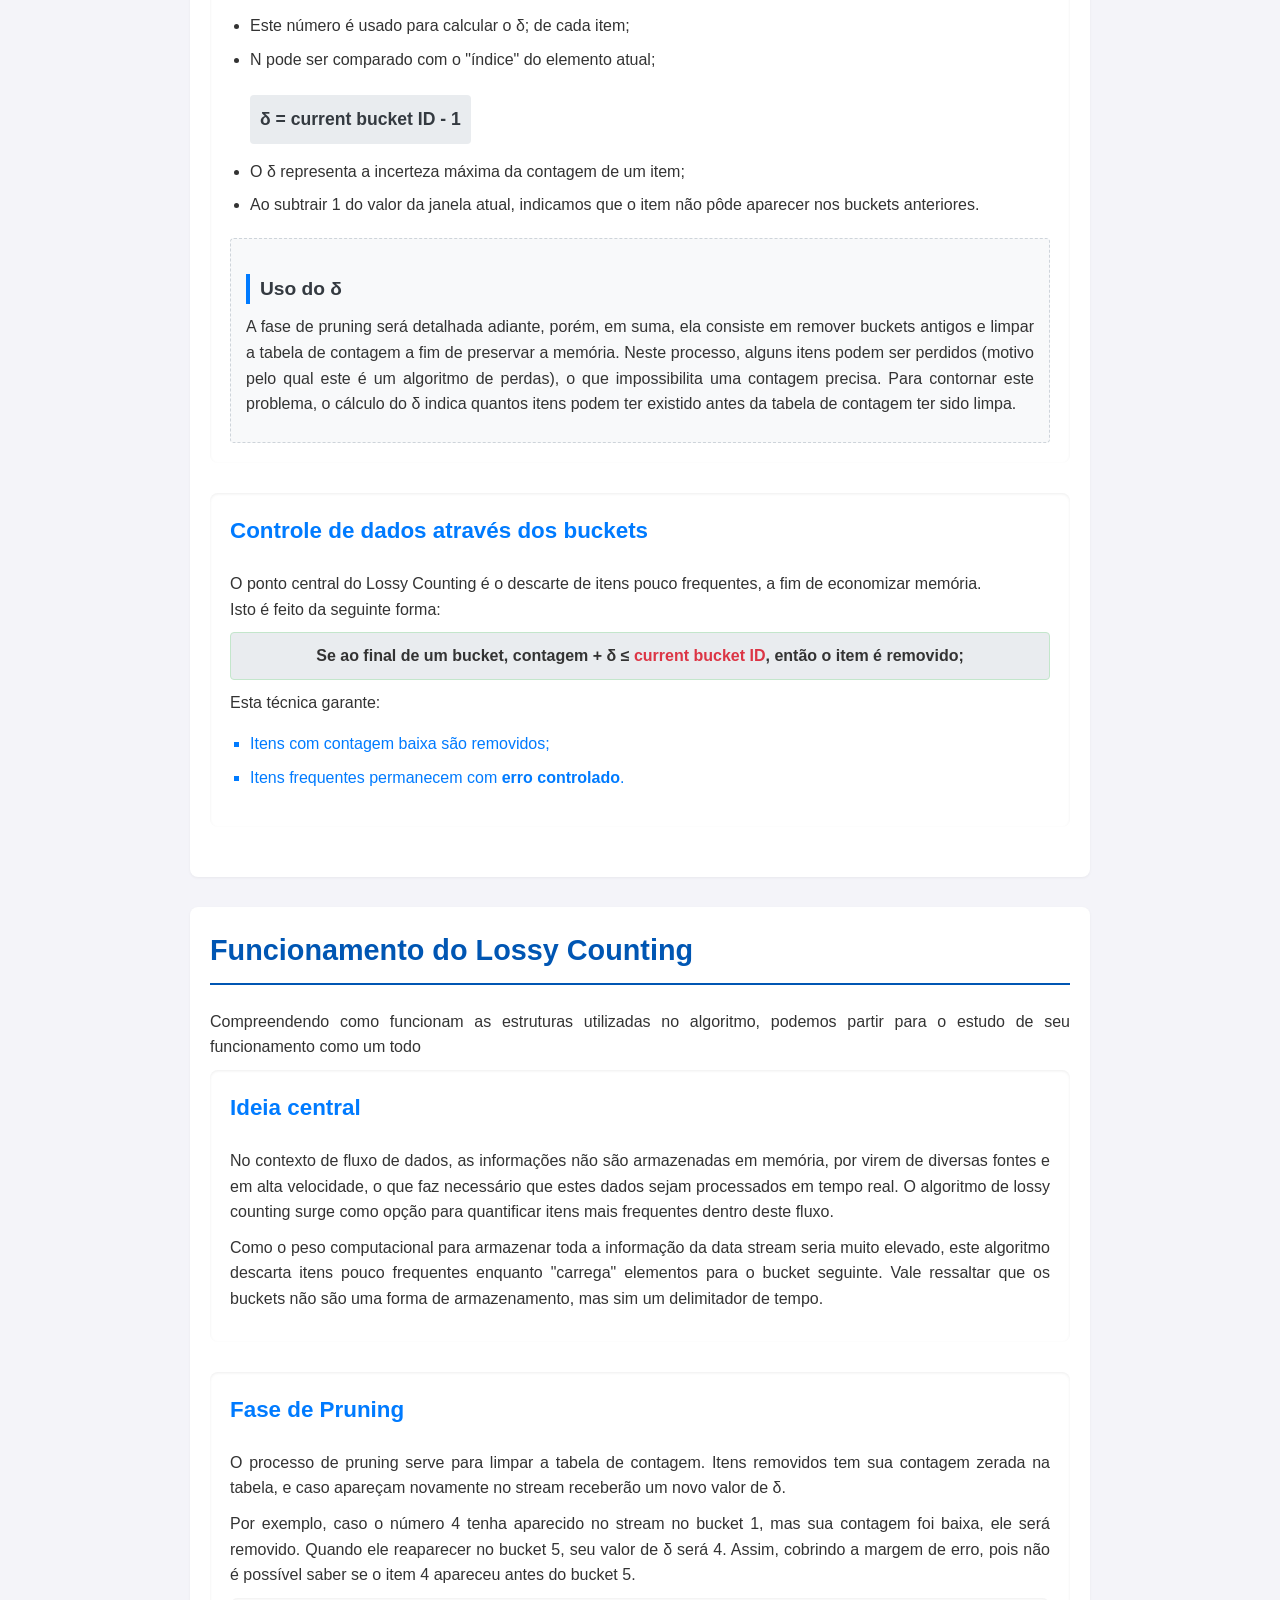
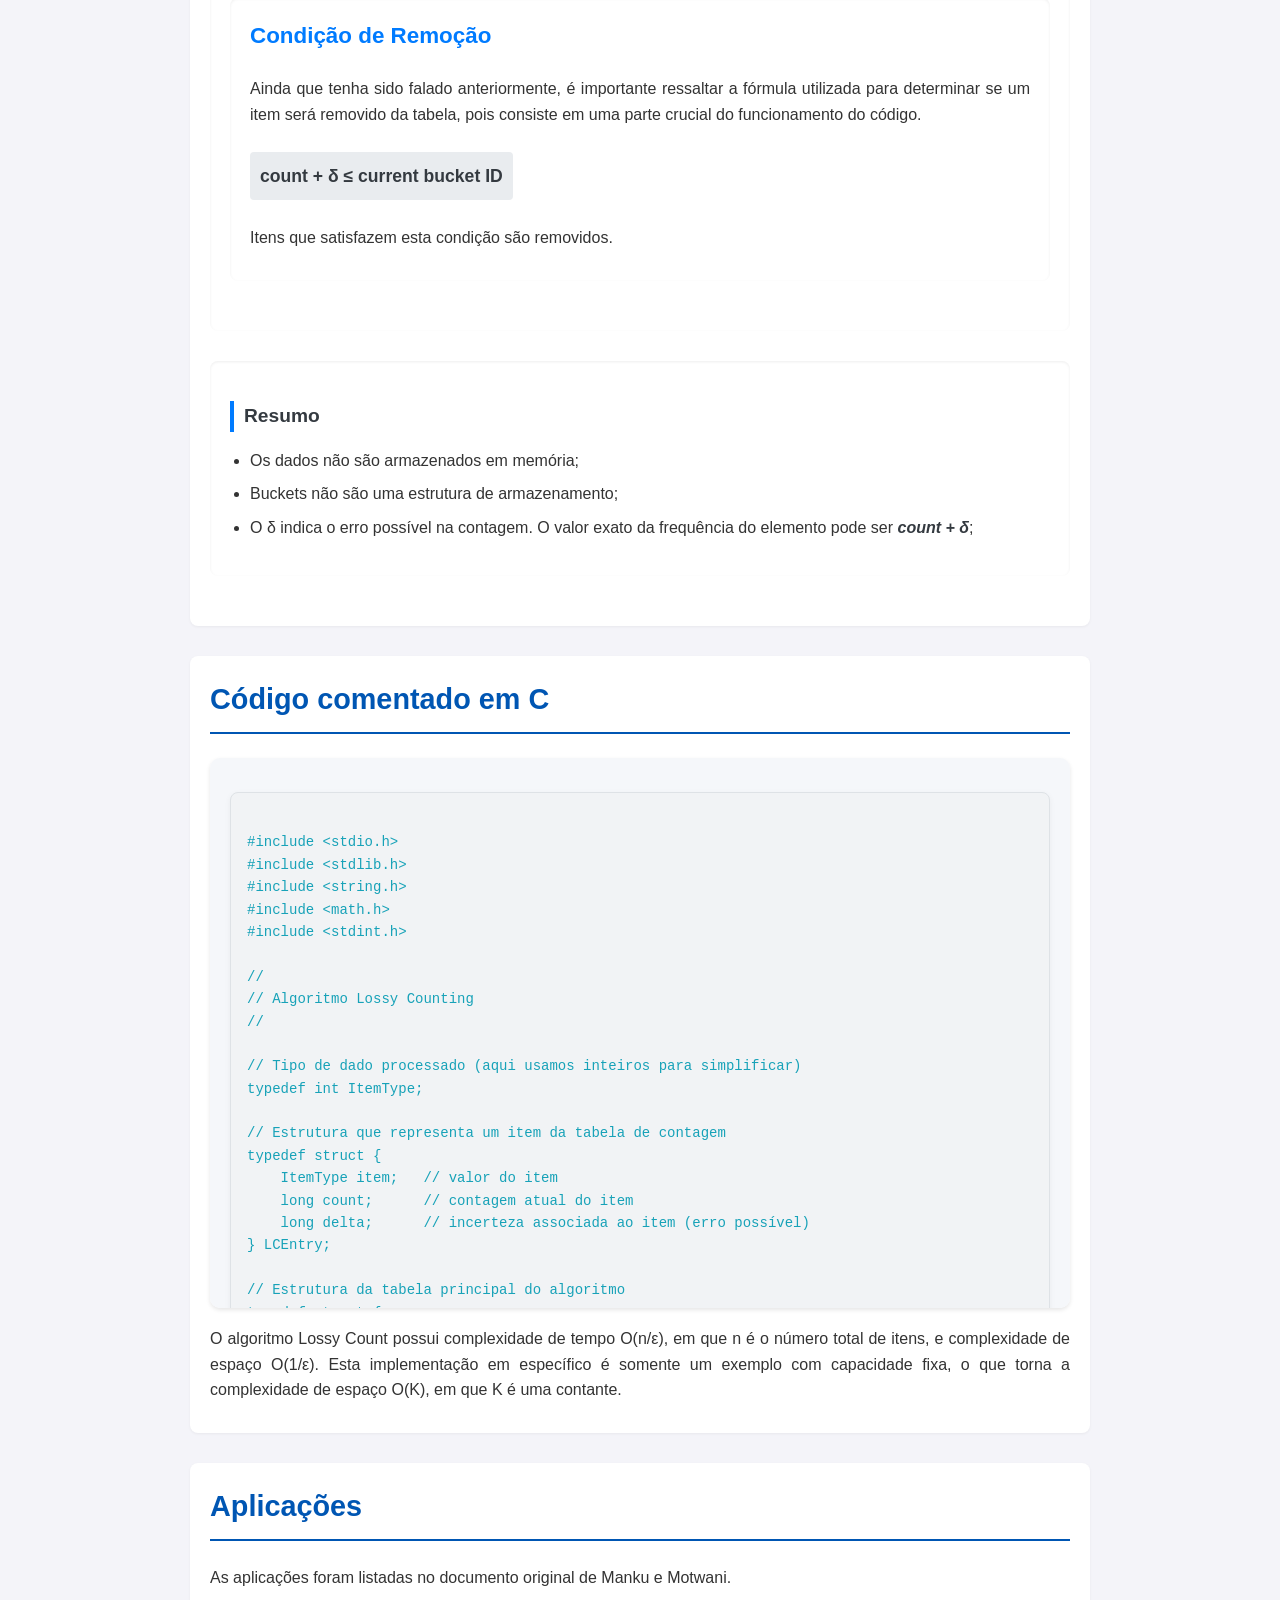
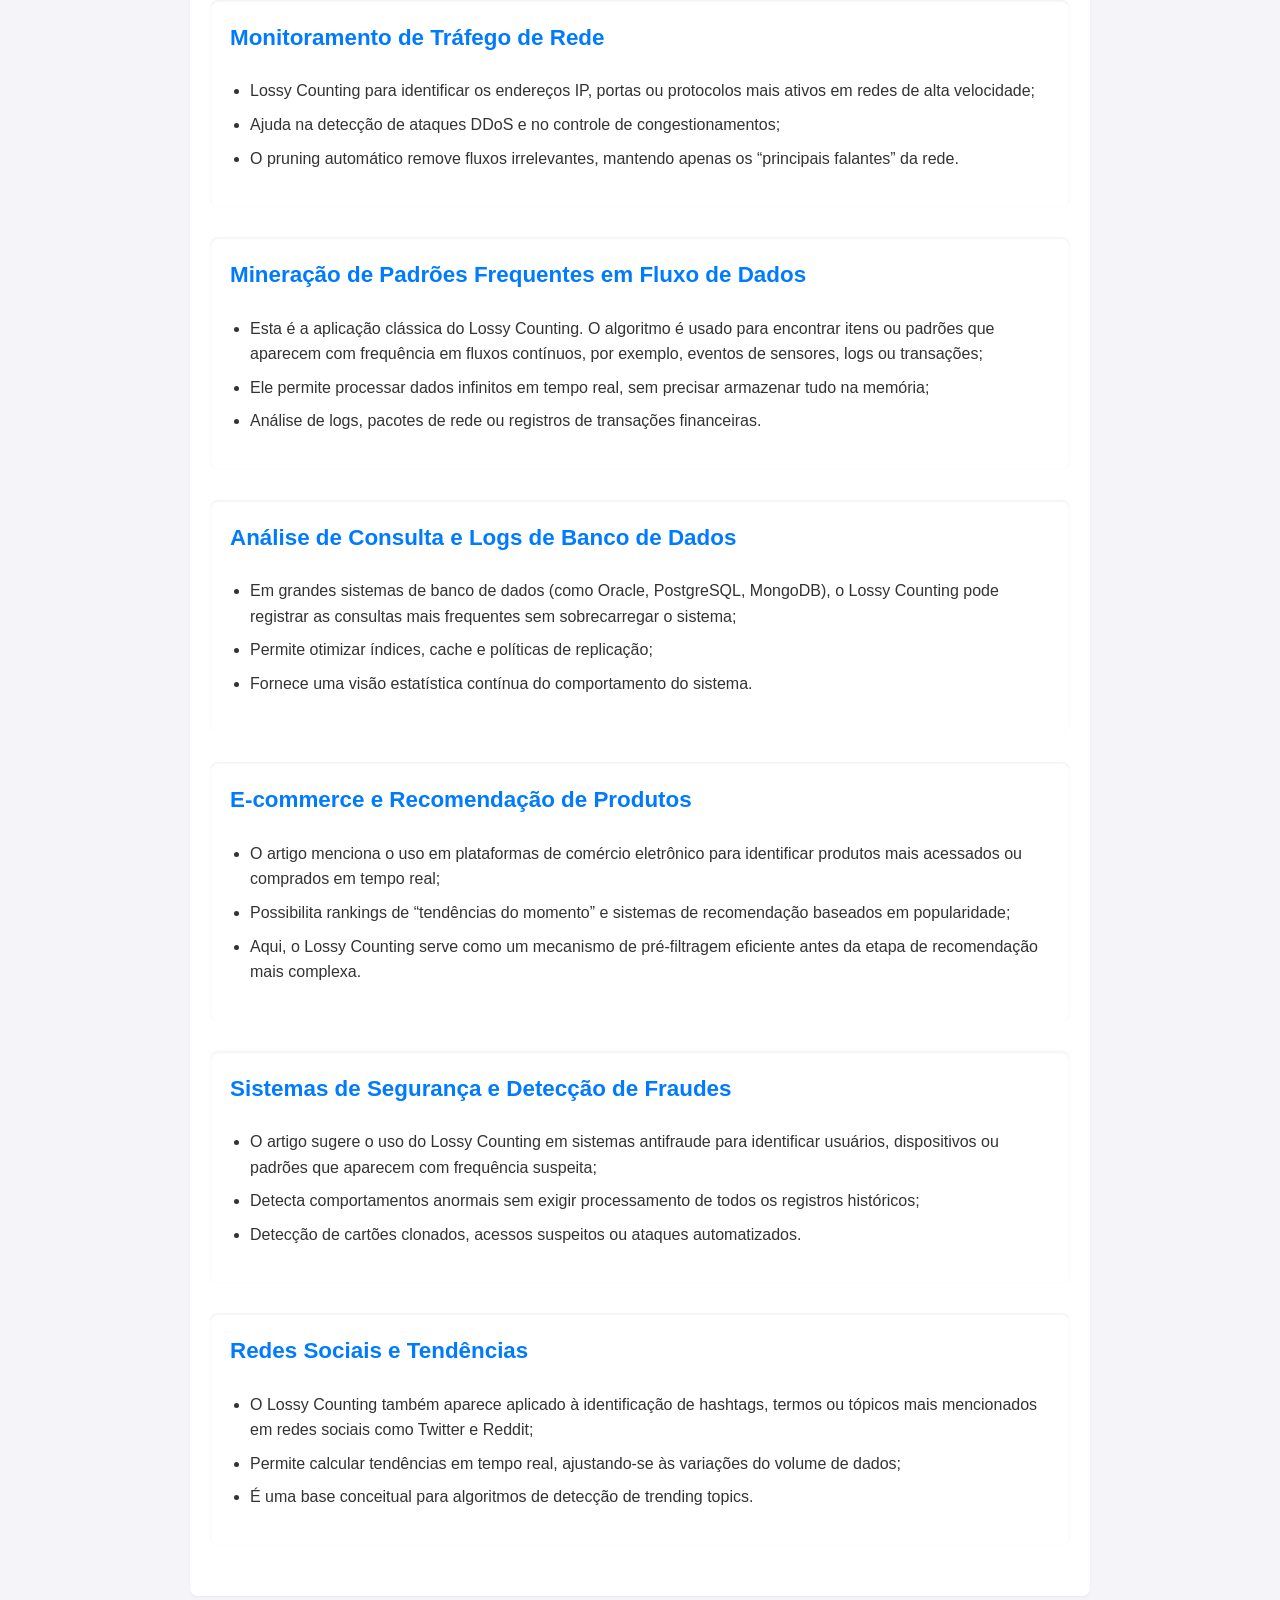
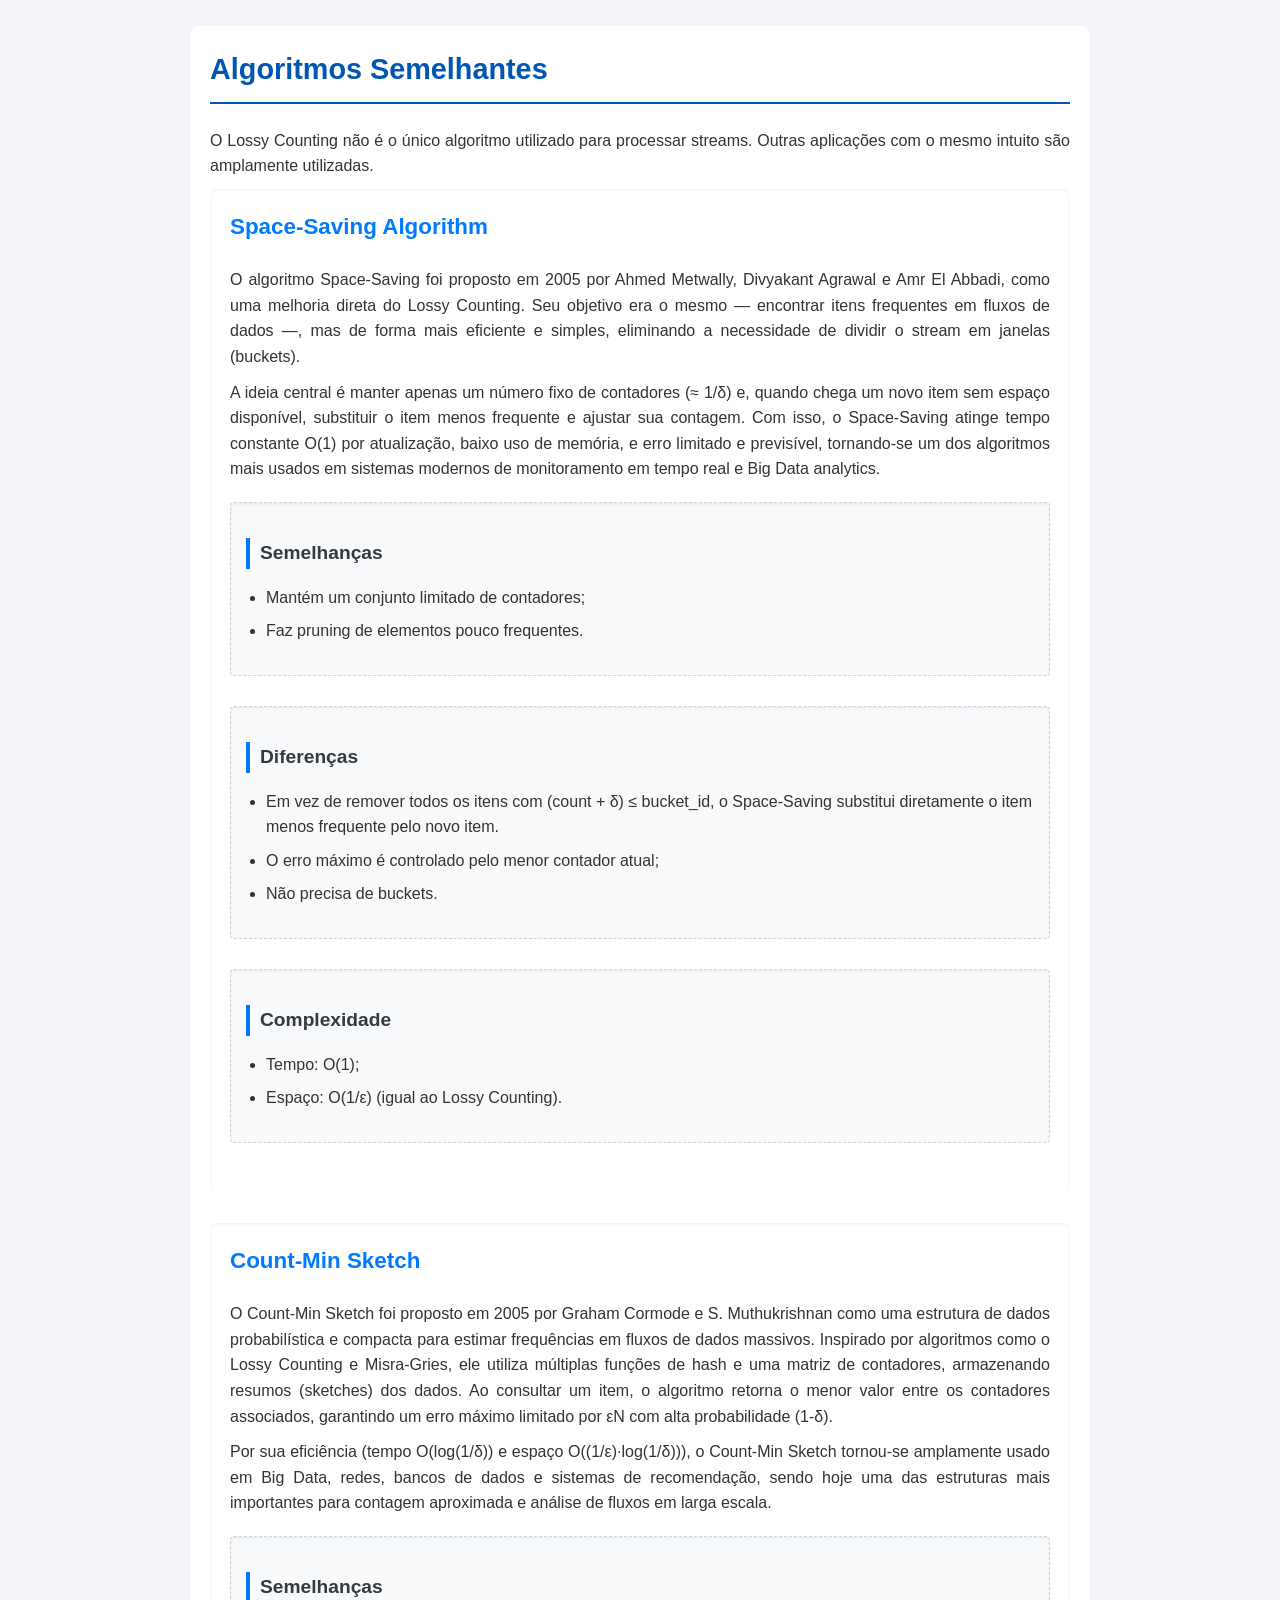
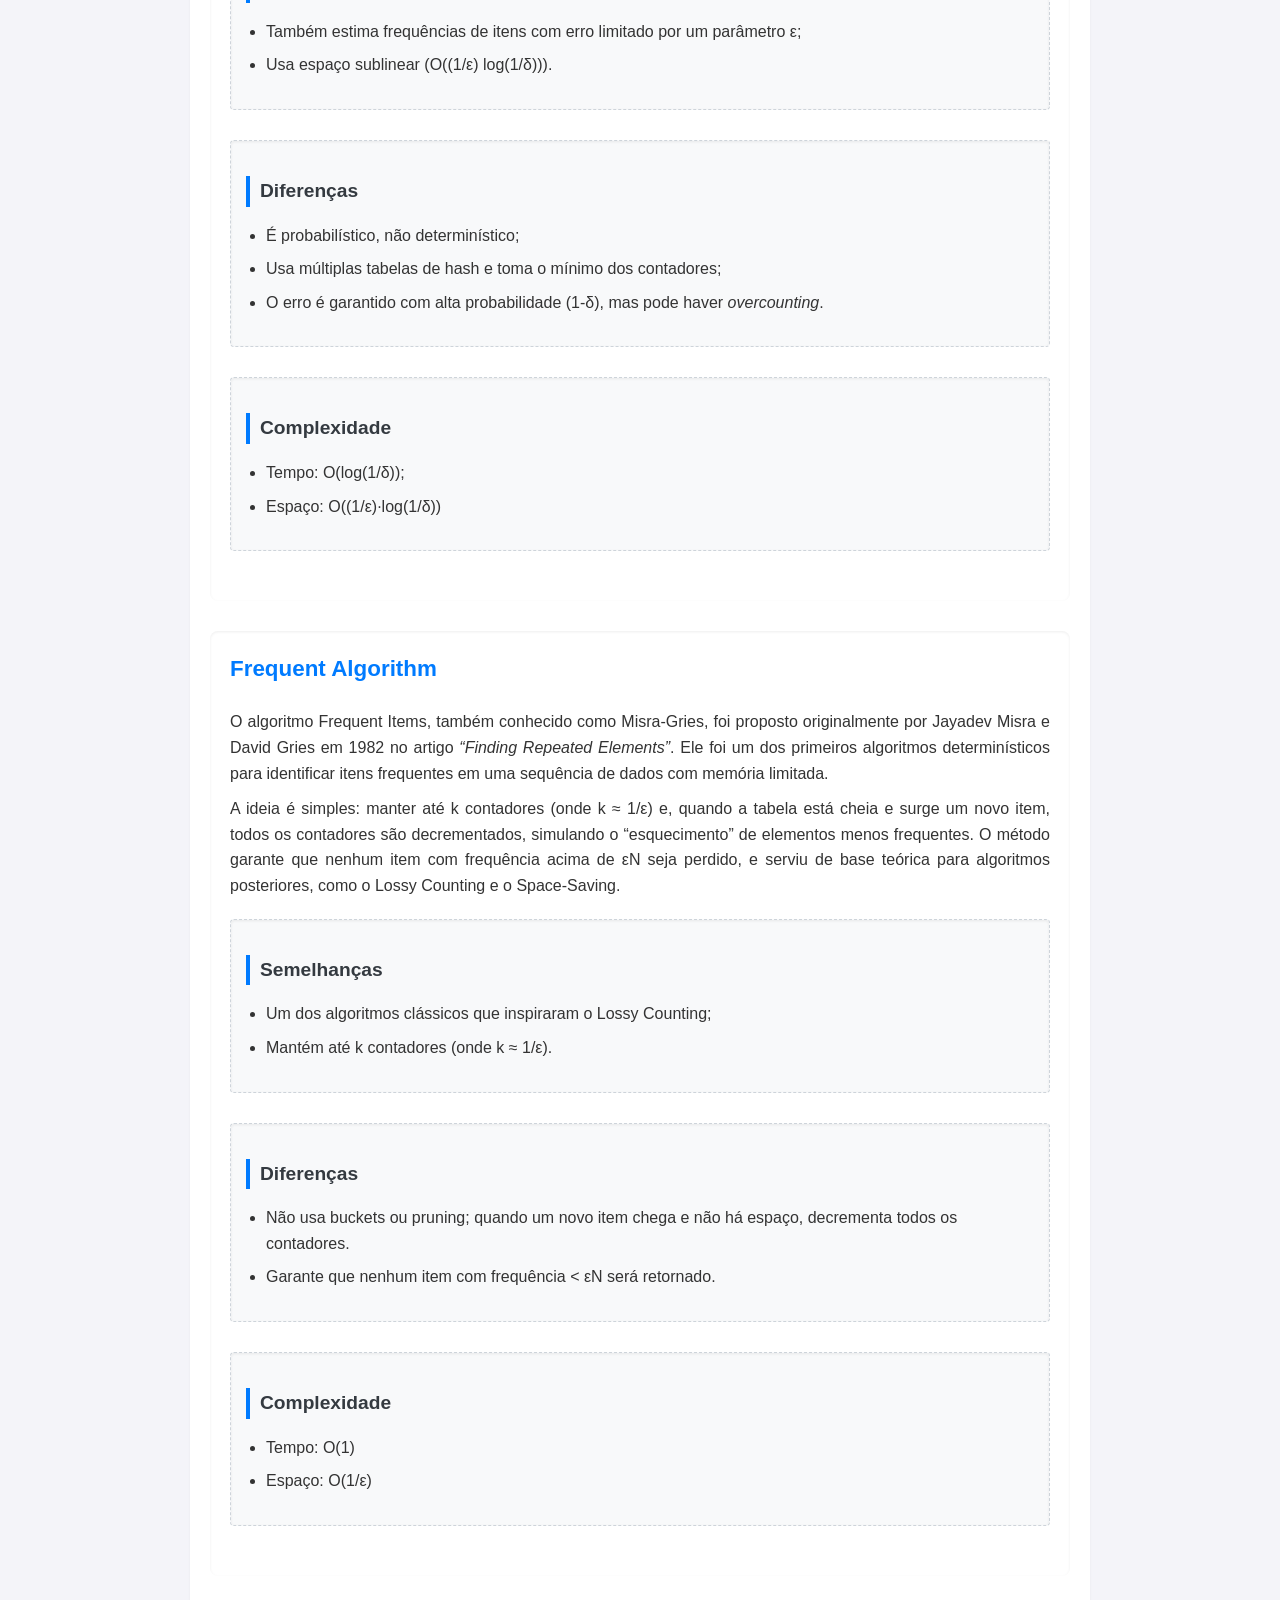
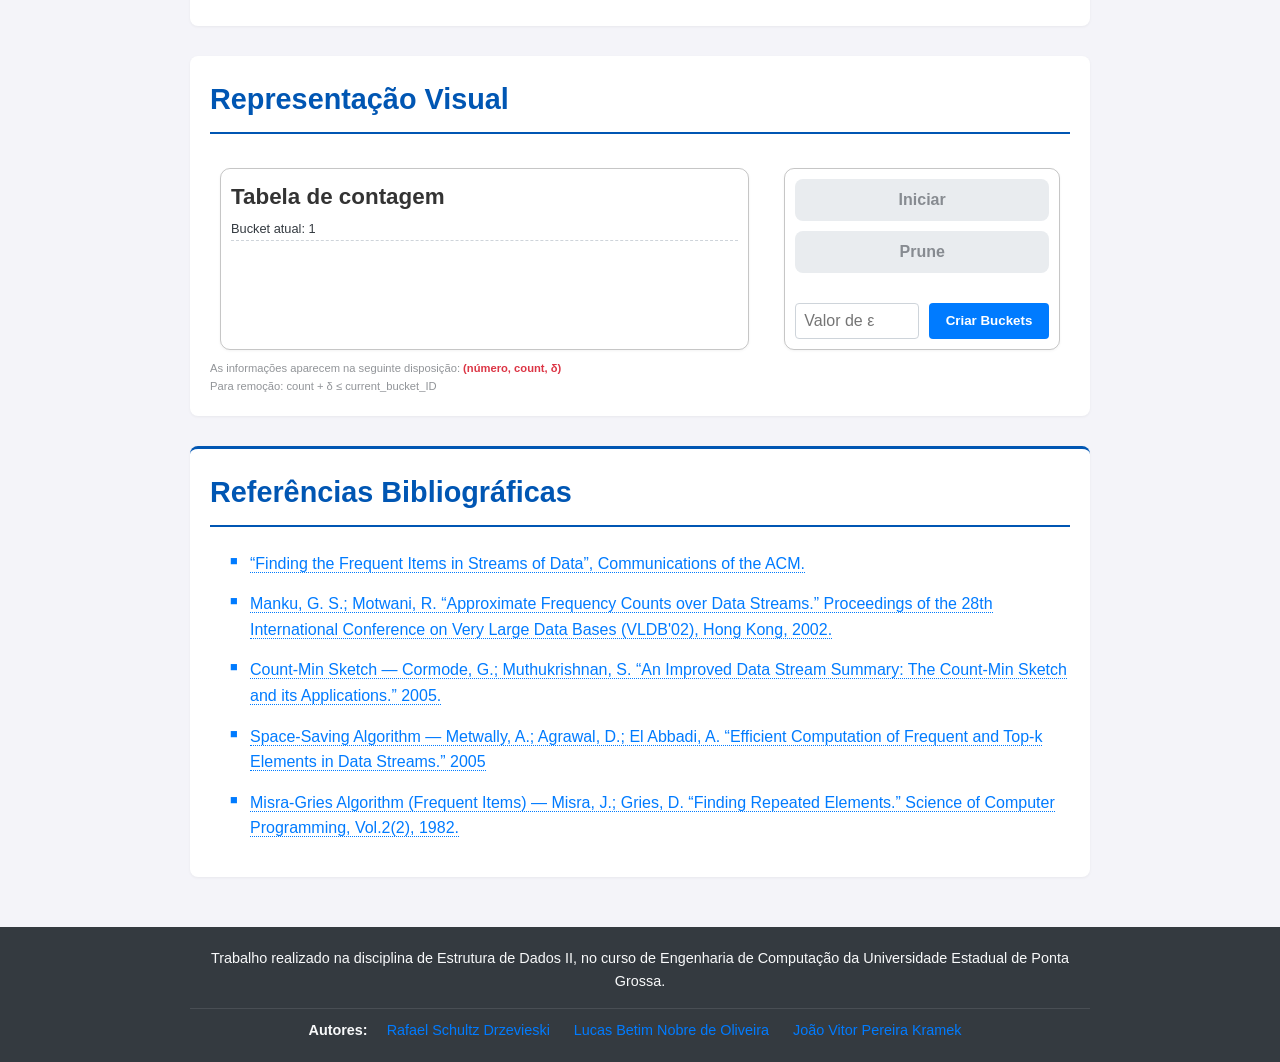
==== commit 21d2bcfd: "Buckets Variáveis Agora é possível setar um valor de epsilon entre 0,01 e 0,25 para criar variações " ====
--- a/TrabalhoFinal/code/html/index.html
+++ b/TrabalhoFinal/code/html/index.html
@@ -298,21 +298,16 @@
                     <div id="contagem"></div>
                 </div>
                 <div id="configuracoes">
-                    <button id="startButton">Iniciar</button>
+                    <button id="startButton" class="turnedOff">Iniciar</button>
                     <button id="pruneButton" class="turnedOff">Prune</button>
+                    <form>
+                        <input type="number" placeholder="Valor de &epsilon;" required id="epsilonInput" step="0.01" max="0.25" min="0.01">
+                        <input type="submit" value="Criar Buckets" id="generateBoxes">
+                    </form>
                 </div>
             </div>
-            <div id="stream">
-                <div class="element"><p class="number"></p></div>
-                <div class="element"><p class="number"></p></div>
-                <div class="element"><p class="number"></p></div>
-                <div class="element"><p class="number"></p></div>
-                <div class="element"><p class="number"></p></div>
-                <div class="element"><p class="number"></p></div>
-                <div class="element"><p class="number"></p></div>
-                <div class="element"><p class="number"></p></div>
-            </div>
-            <p class="legenda">Tamanho do bucket = 7</p>
+            <div id="stream"></div>
+            <p class="legenda" id="tamanhoDoBucket"></p>
             <p class="legenda">As informações aparecem na seguinte disposição: <strong>(número, count, &delta;)</strong></p>
             <p class="legenda">Para remoção: count + &delta; &le; current_bucket_ID</p>
         </section>
--- a/TrabalhoFinal/code/css/streamStyle.css
+++ b/TrabalhoFinal/code/css/streamStyle.css
@@ -137,12 +137,42 @@
     display: flex;
     flex-flow: row wrap;
     justify-content: flex-start;
+    align-items: center;
 }
 
 div#contagem p {
-    flex: none;
+    flex: 0 0 70px;
     margin-left: 10px;
     transition: 0.2s;
+}
+
+#configuracoes form {
+    display: flex;
+    gap: 10px;
+    margin-top: 20px;
+}
+
+#configuracoes input[type="number"] {
+    flex: 1;
+    padding: 8px;
+    border: 1px solid var(--border-light);
+    border-radius: 4px;
+    font-size: 1em;
+}
+
+#configuracoes input[type="submit"] {
+    flex-basis: 120px;
+    background-color: var(--secondary-color);
+    color: white;
+    border: none;
+    border-radius: 4px;
+    cursor: pointer;
+    font-weight: bold;
+    transition: background-color 0.3s;
+}
+
+#configuracoes input[type="submit"]:hover {
+    background-color: var(--primary-color);
 }
 
 /* Classes para marcar transições na animação do Lossy Counting */
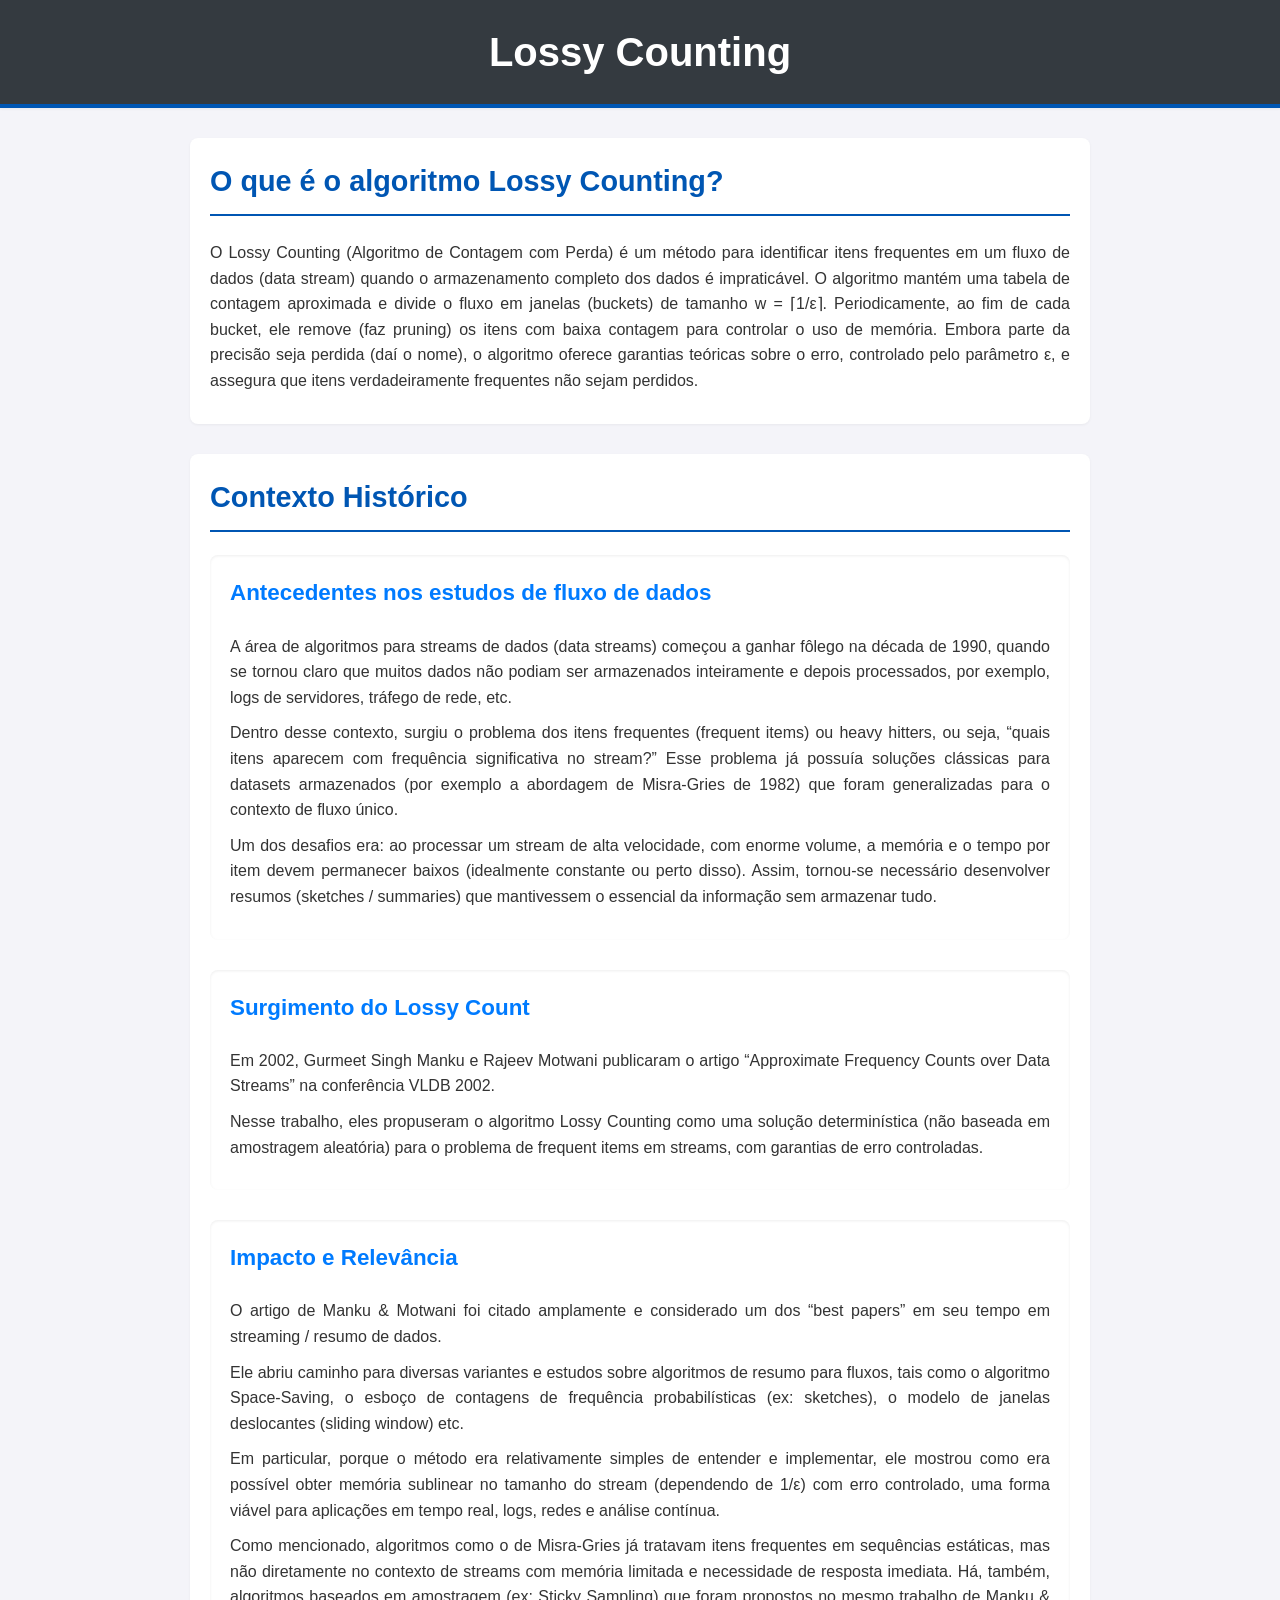
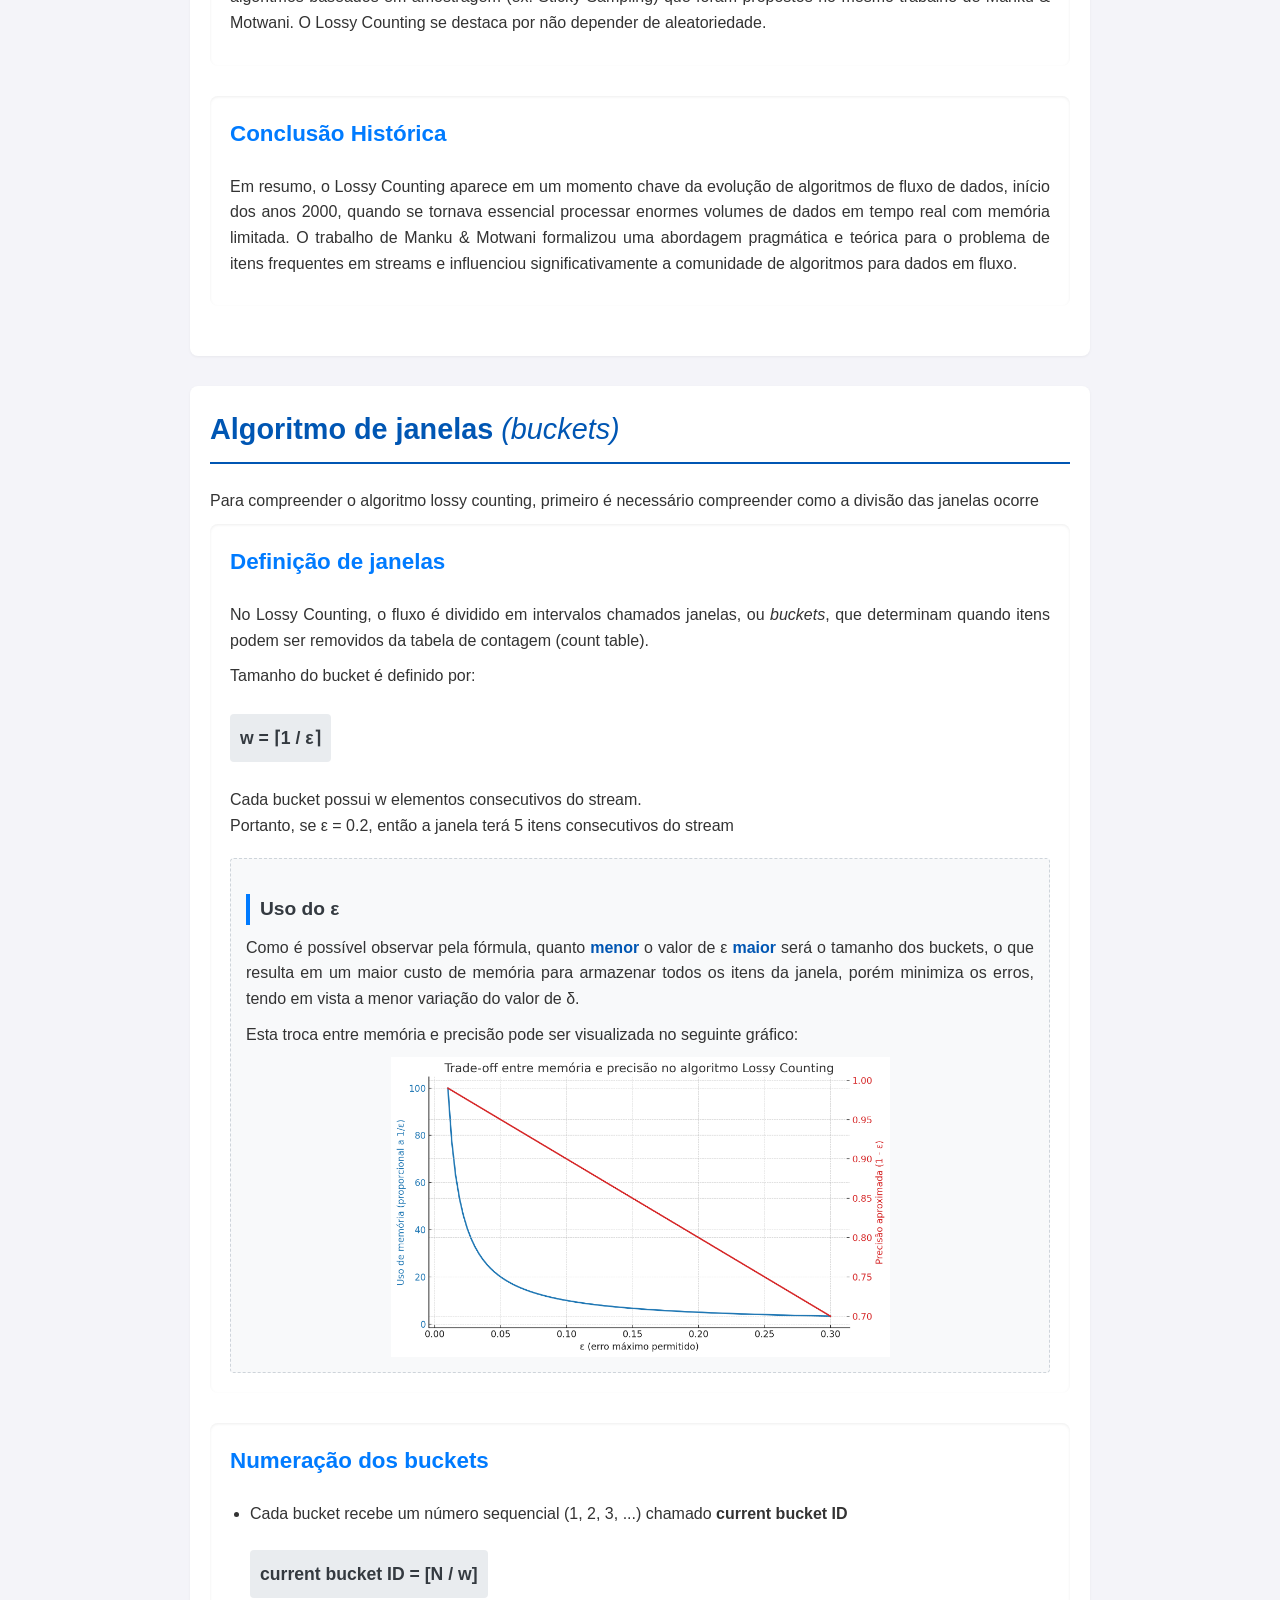
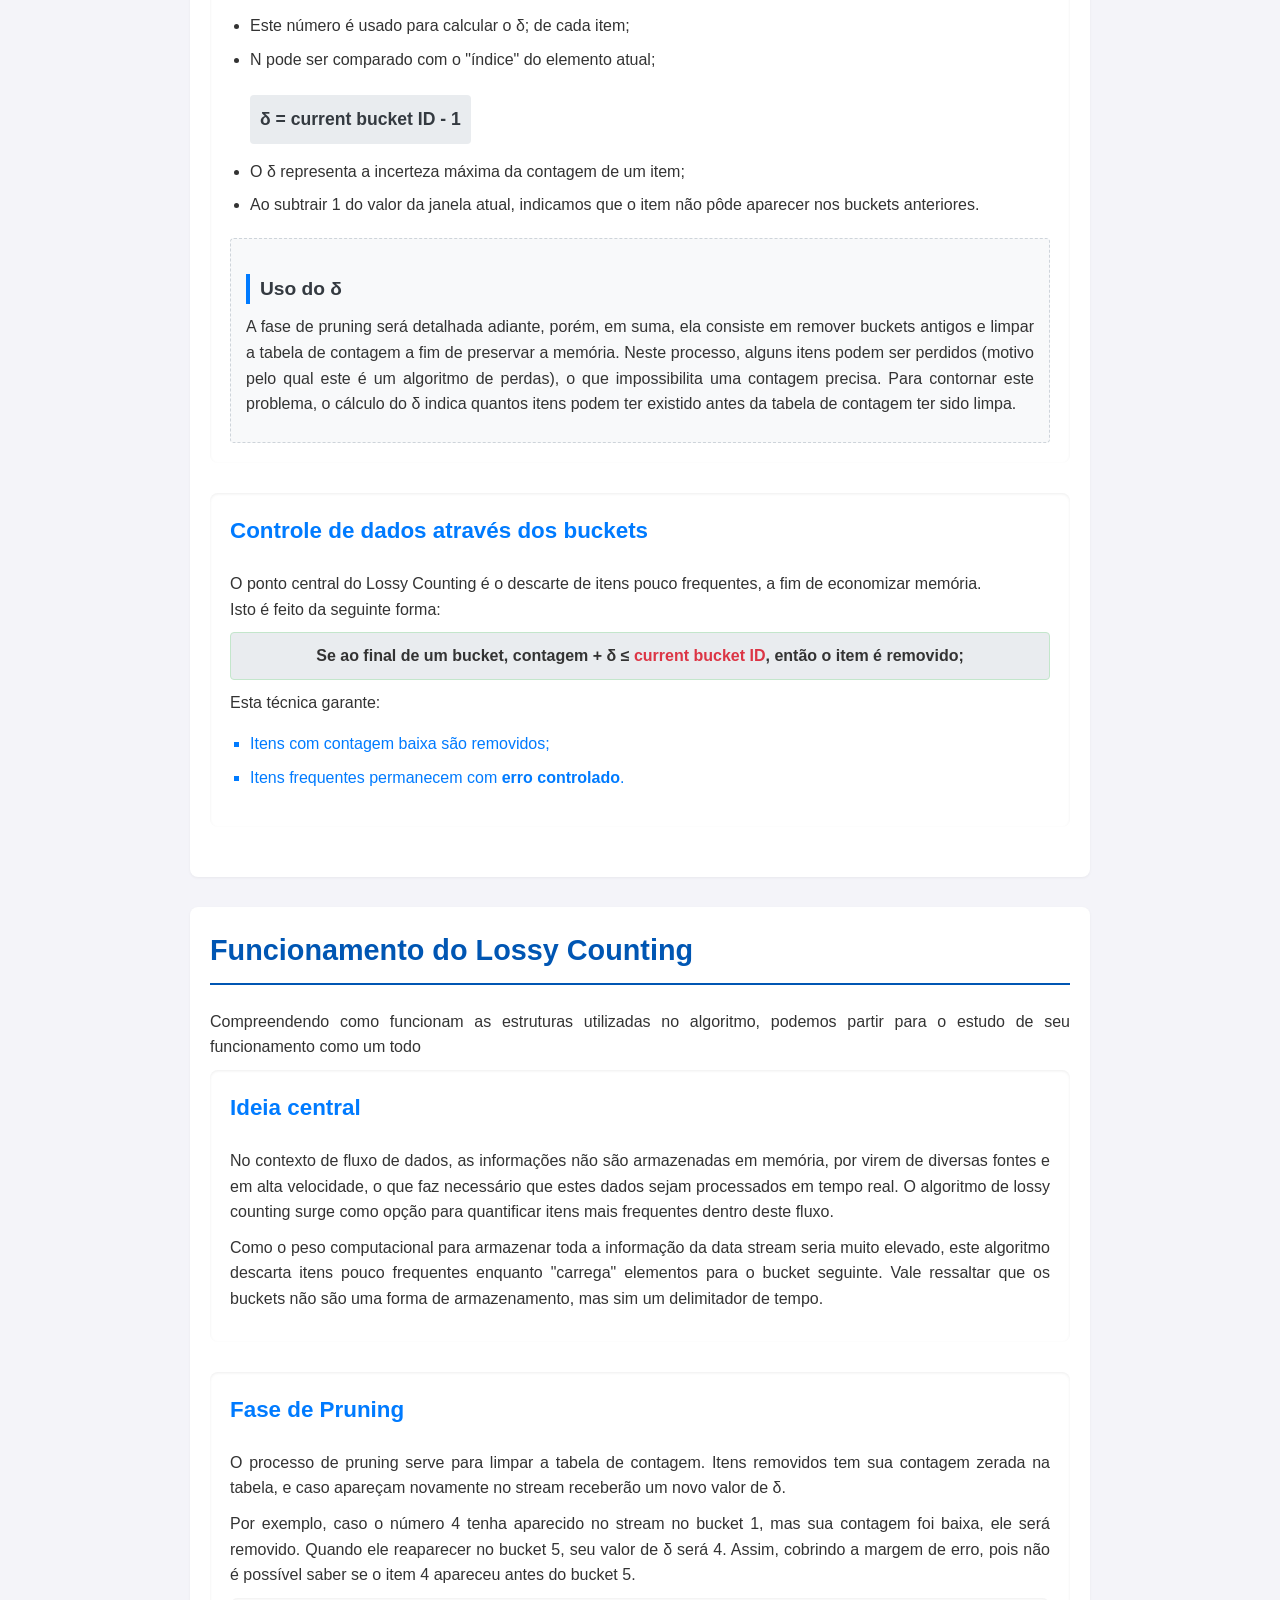
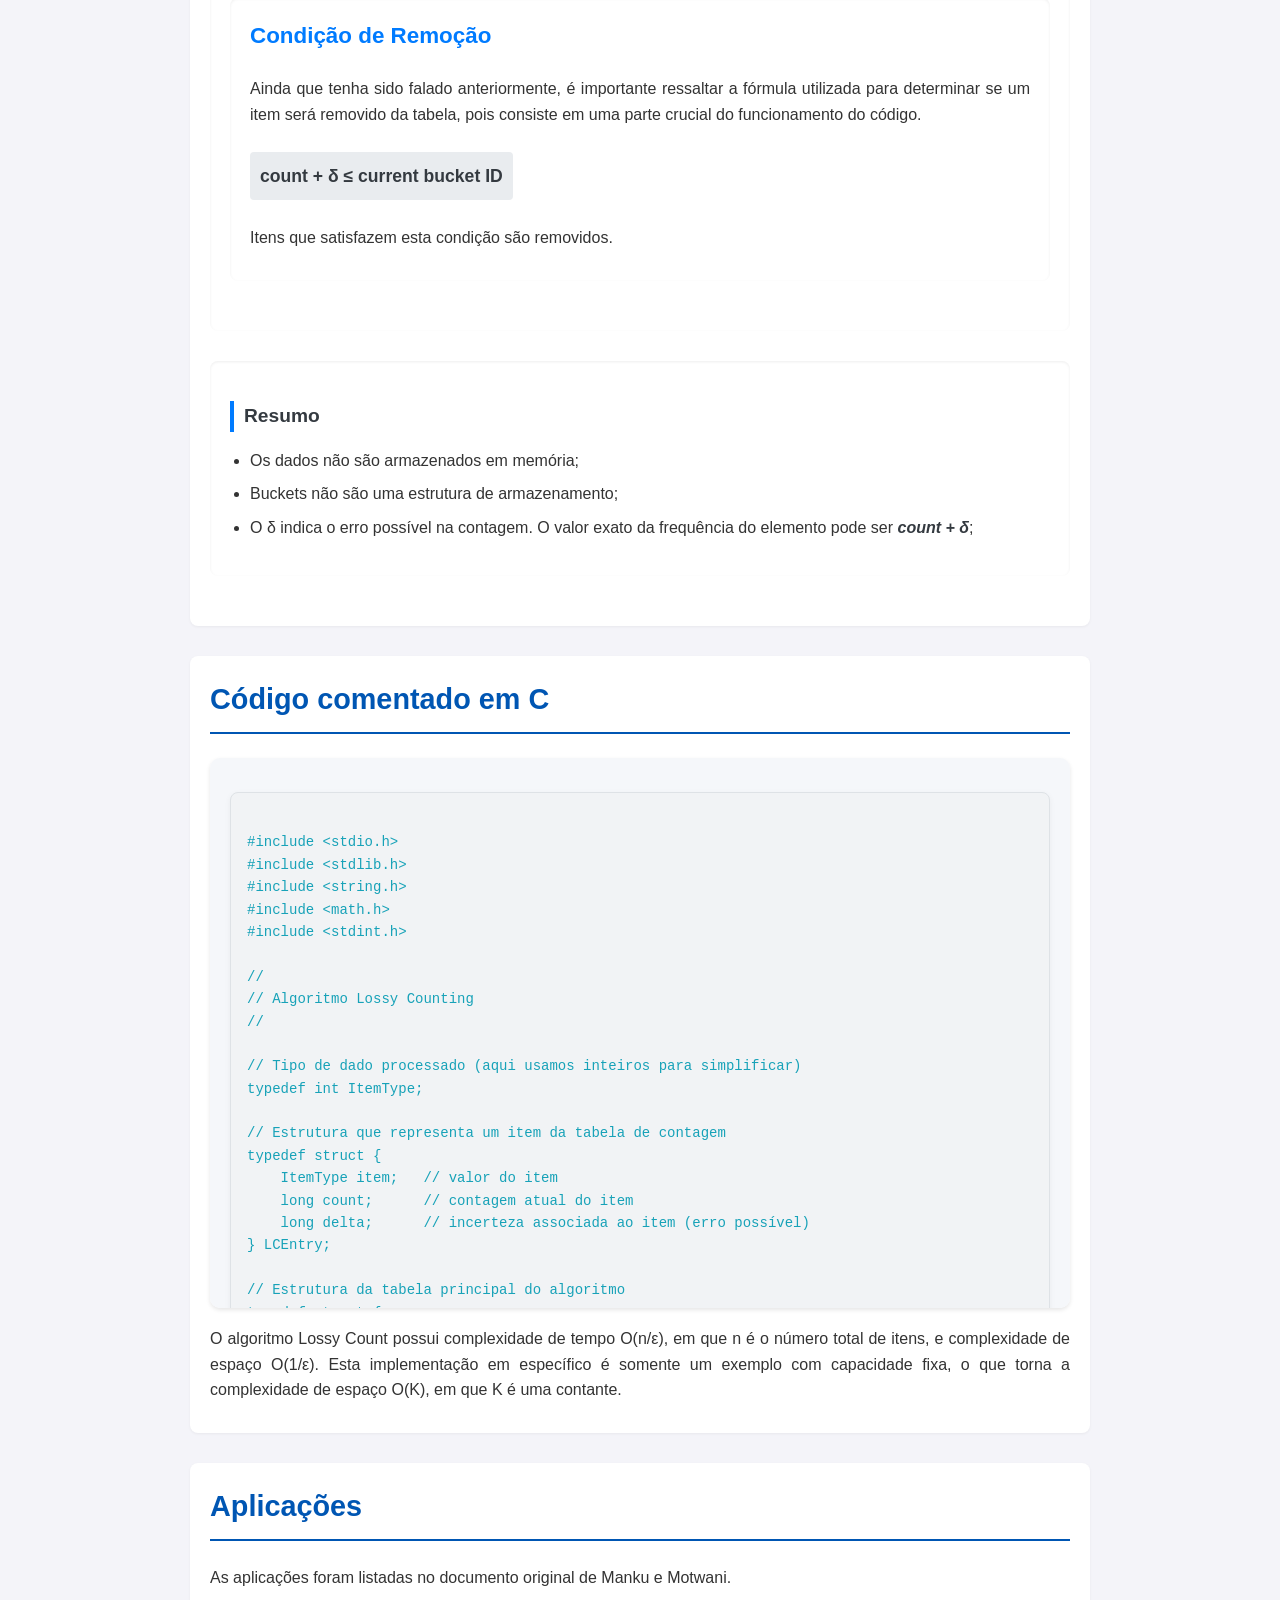
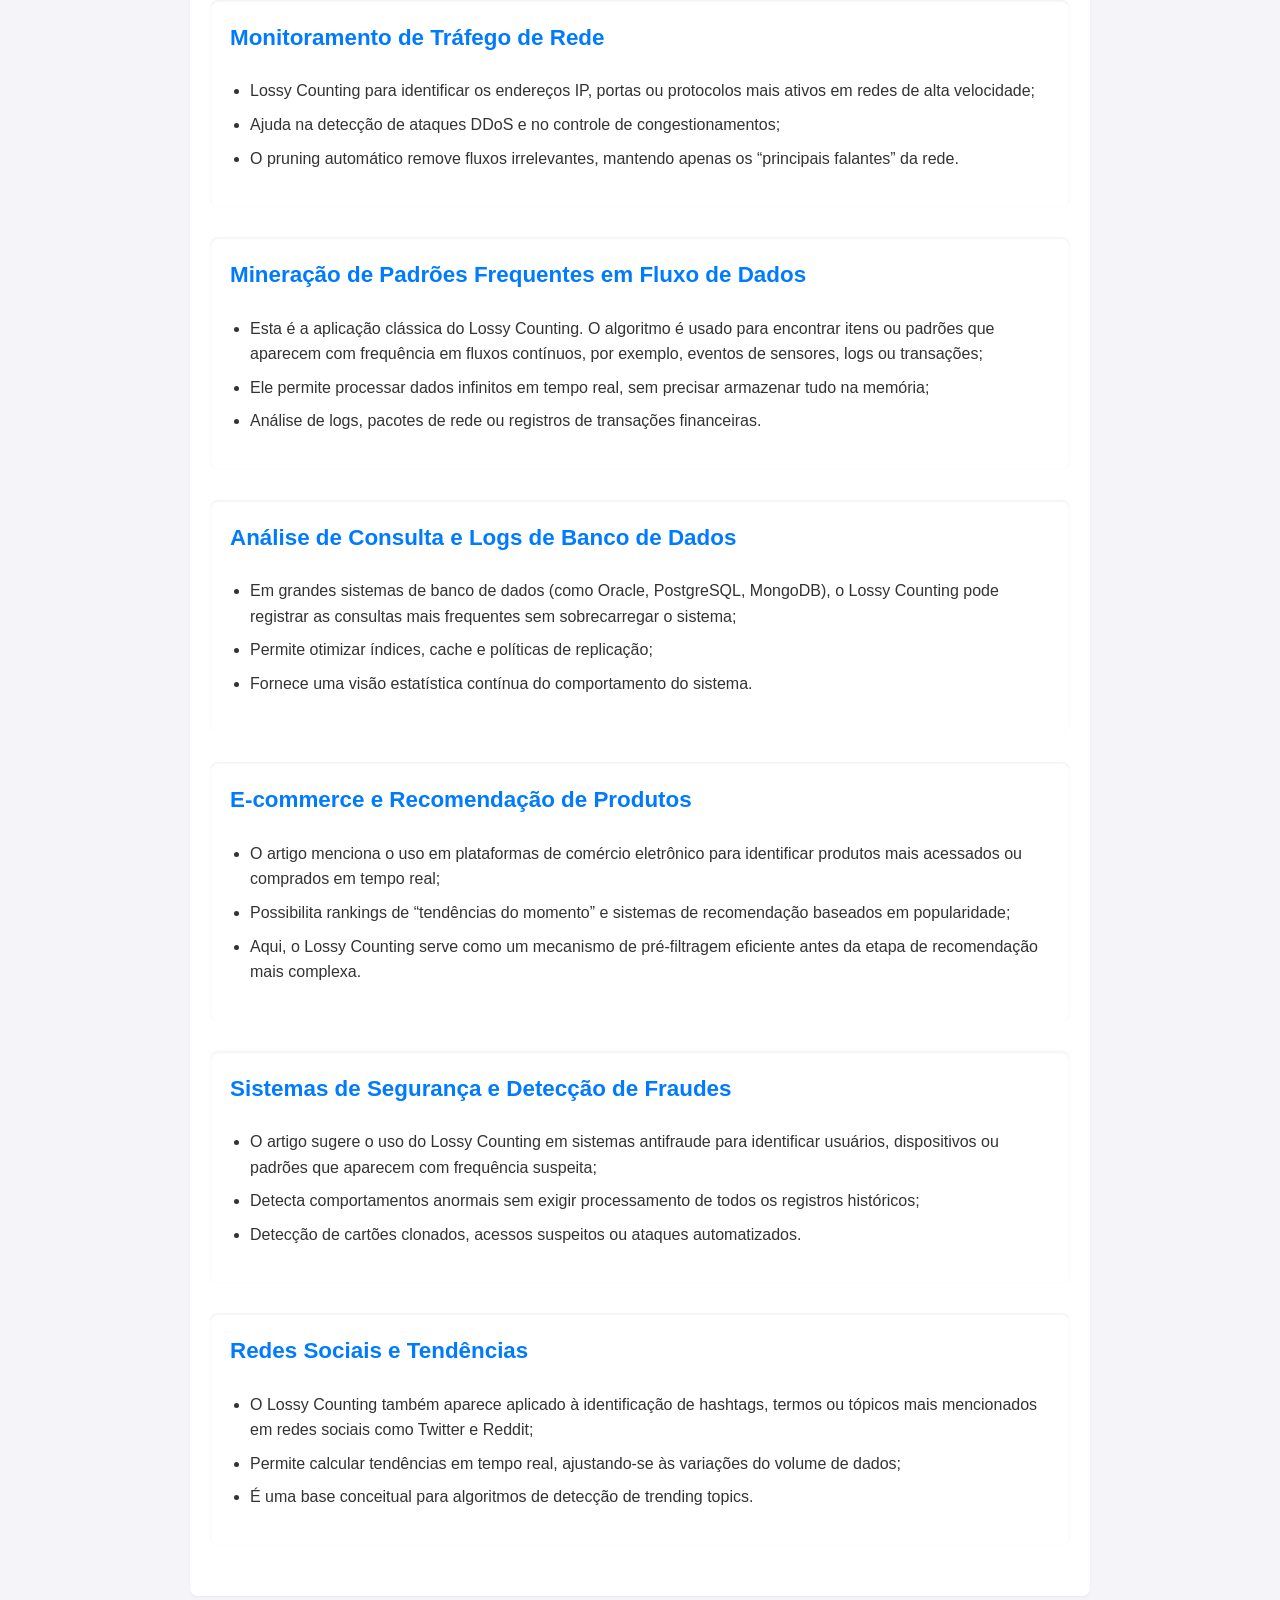
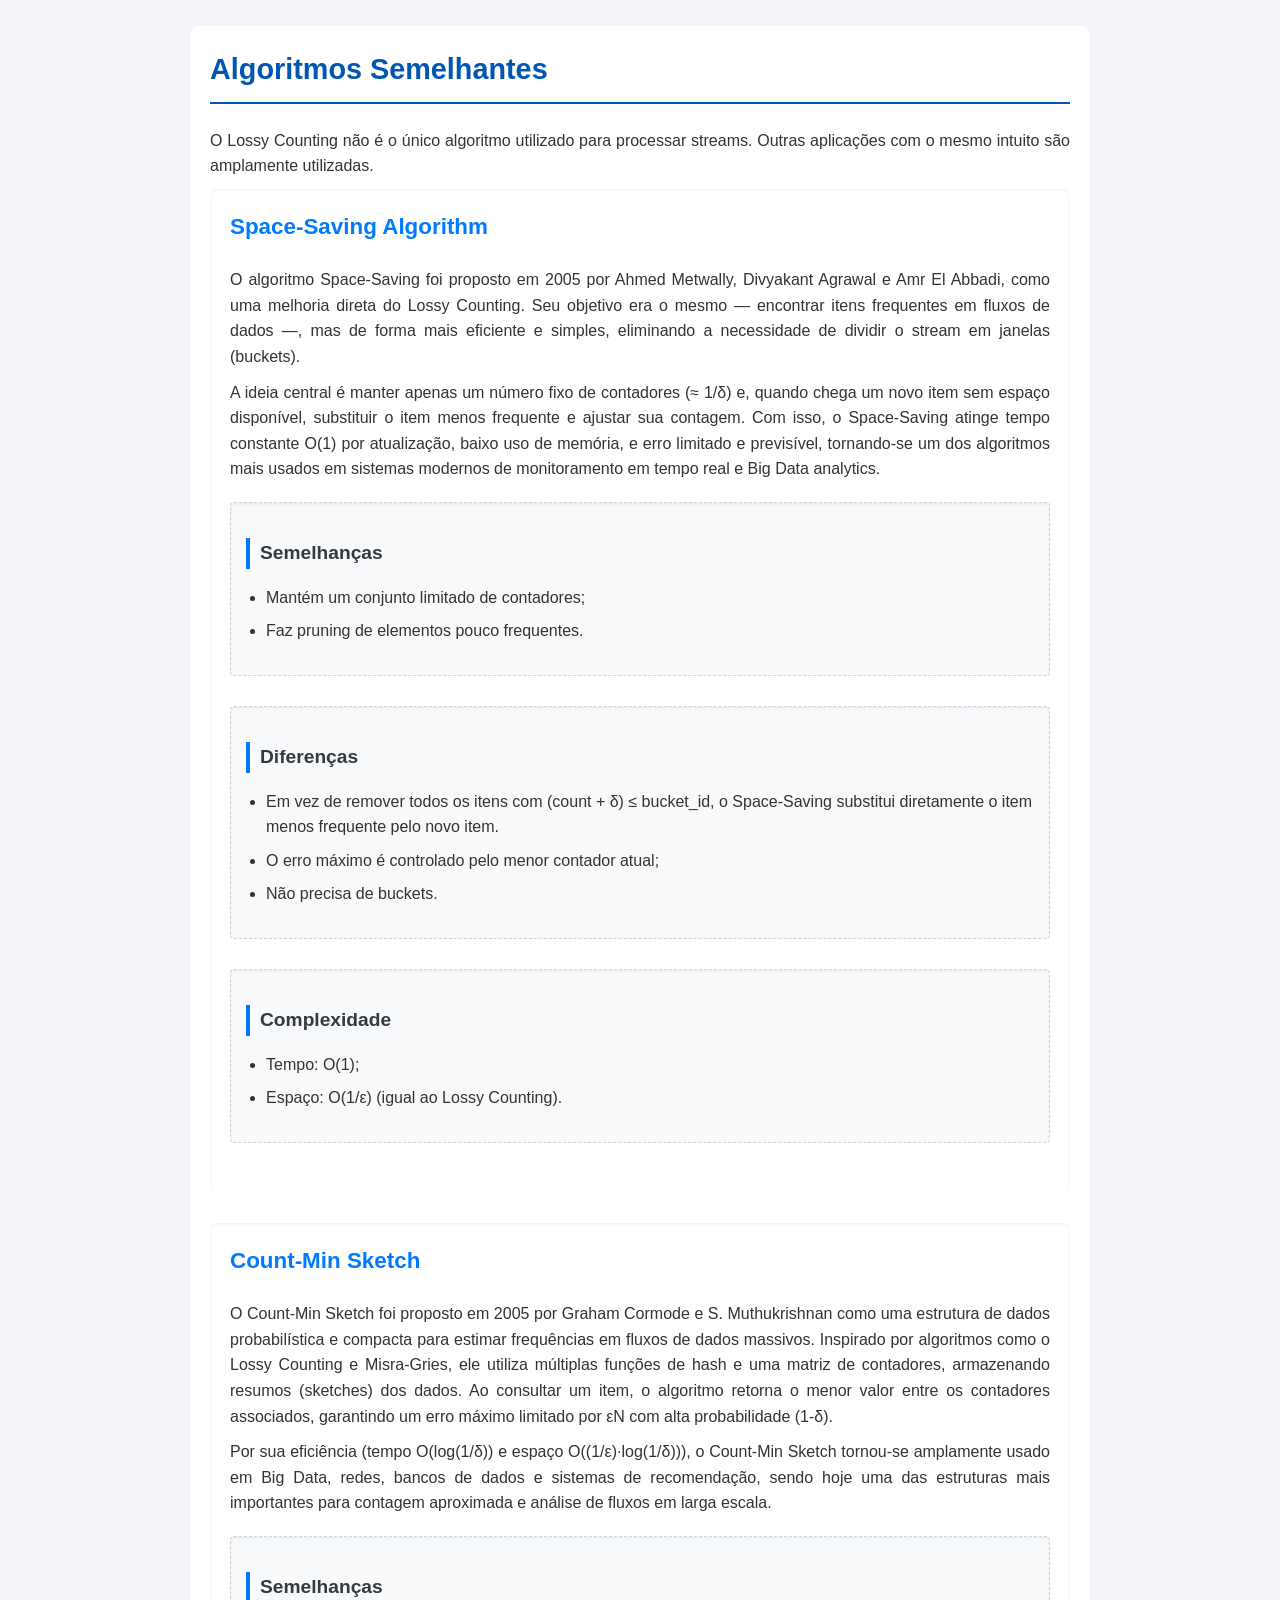
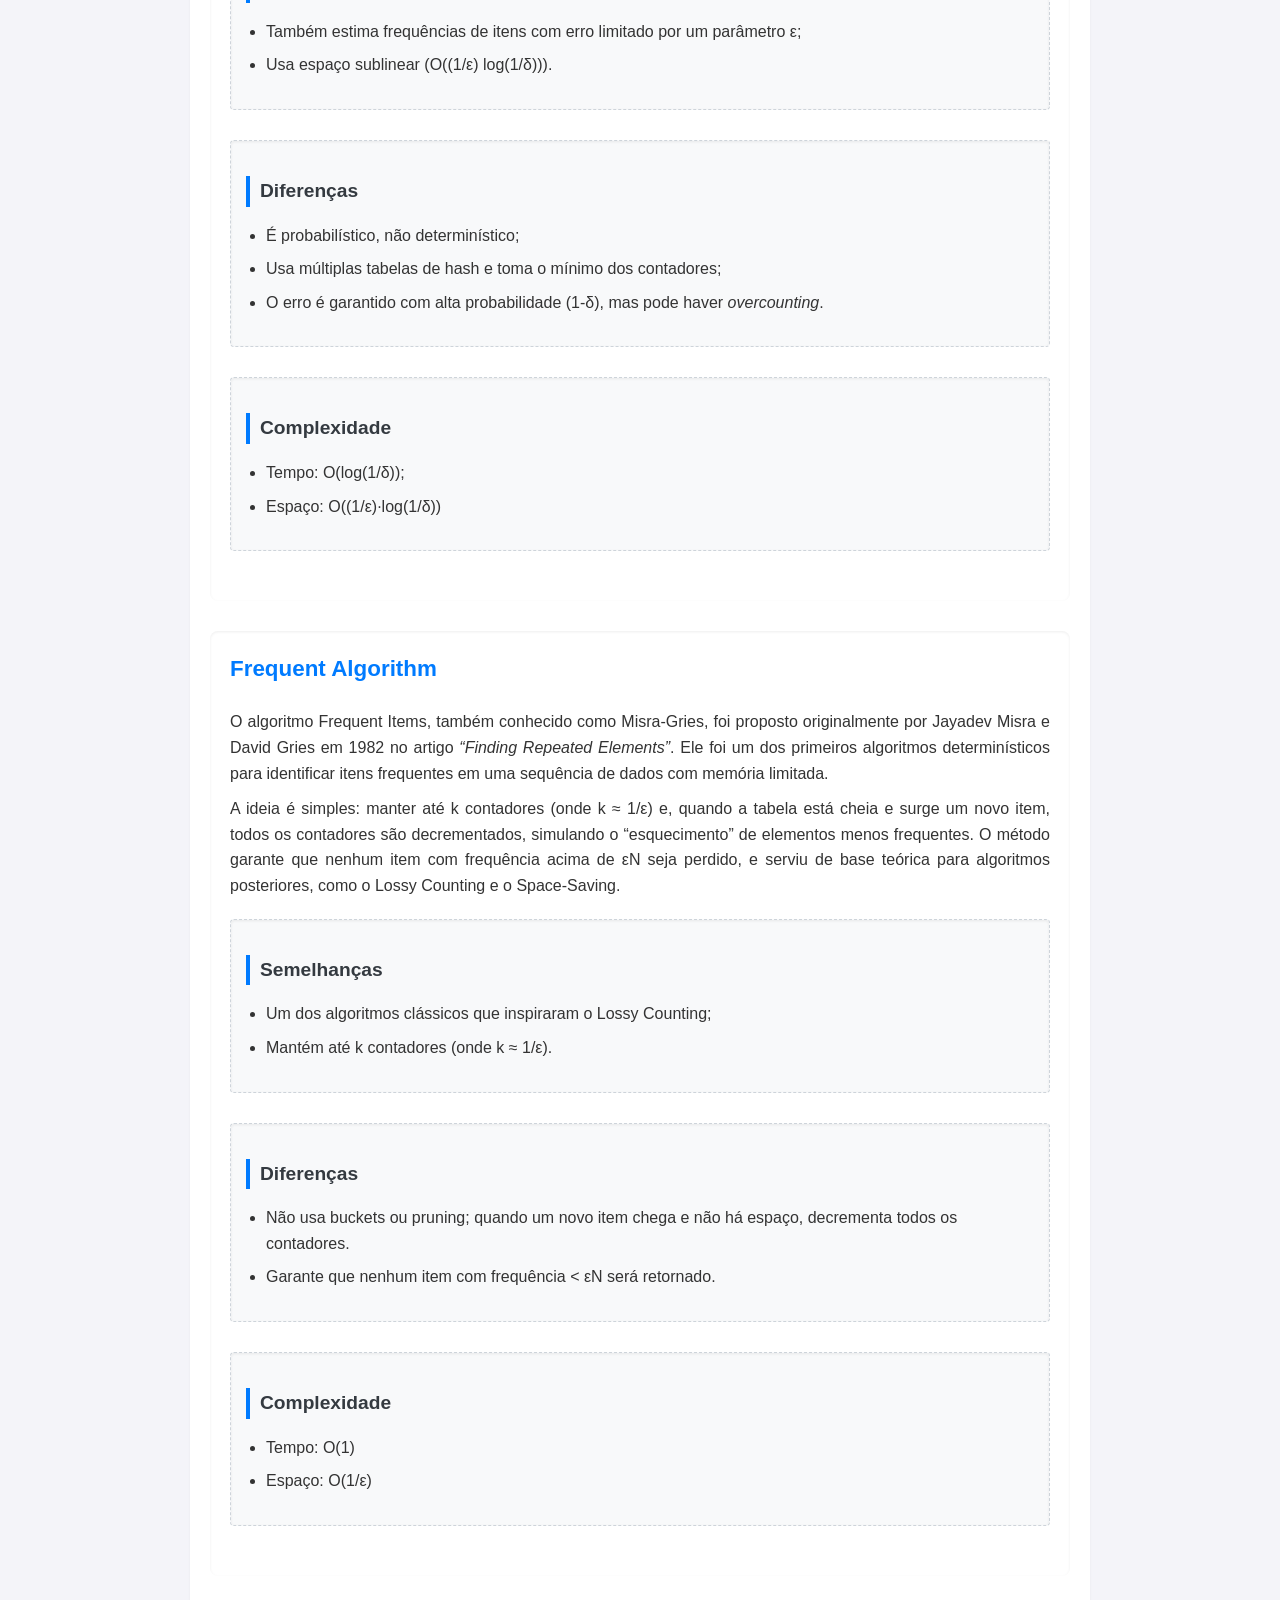
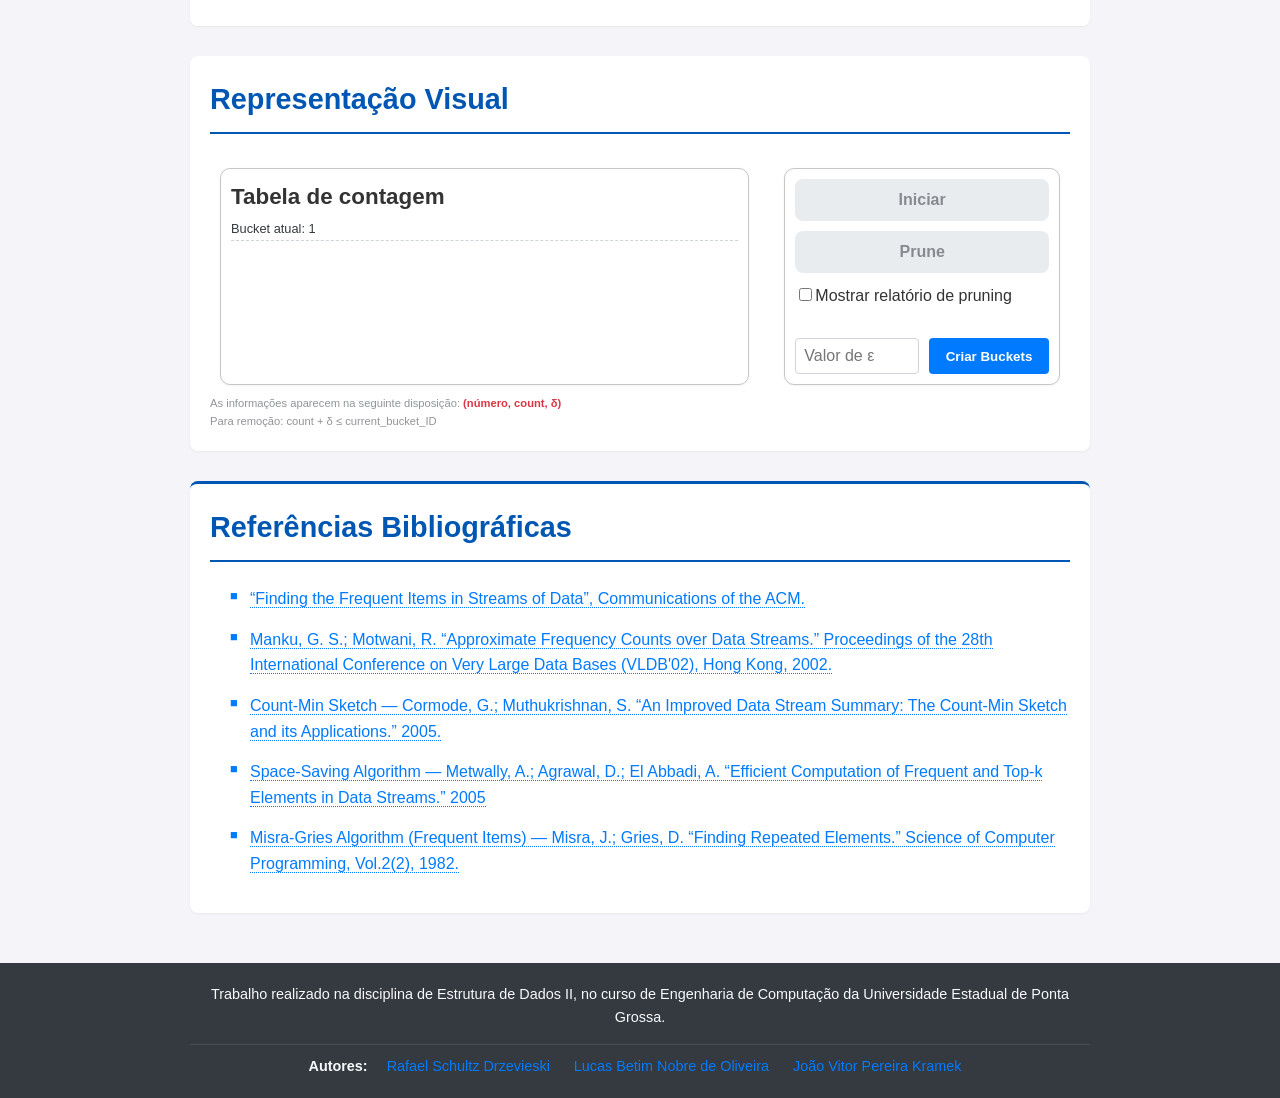
==== commit 5757e7cd: "Estrutura do pop-up Pop-up com o relatório de quais itens serão removidos está perto de ser finaliza" ====
--- a/TrabalhoFinal/code/html/index.html
+++ b/TrabalhoFinal/code/html/index.html
@@ -24,6 +24,7 @@
     <meta name="viewport" content="width=device-width, initial-scale=1.0">
     <link rel="stylesheet" href="../css/mainStyle.css">
     <link rel="stylesheet" href="../css/streamStyle.css">
+    <link rel="stylesheet" href="../css/modalStyle.css">
     <title>Lossy Counting</title>
 </head>
 <body>
@@ -31,6 +32,14 @@
         <h1>Lossy Counting</h1>
     </header>
     <main>
+        <div class="hidden" id="modal">
+            <div class="modal-header">
+                
+            </div>
+            <div class="modal-body">
+                <button id="closeModal">Fechar</button>
+            </div>
+        </div>
         <!--Pequena introdução acerca do lossy couting-->
         <section id="intro">
             <h2>O que é o algoritmo Lossy Counting?</h2>
@@ -300,6 +309,9 @@
                 <div id="configuracoes">
                     <button id="startButton" class="turnedOff">Iniciar</button>
                     <button id="pruneButton" class="turnedOff">Prune</button>
+                    <div id="relatorioCheckbox">
+                        <input type="checkbox" name="relatorio" id="relatorio"><label for="relatorio">Mostrar relatório de pruning</label>
+                    </div>
                     <form>
                         <input type="number" placeholder="Valor de &epsilon;" required id="epsilonInput" step="0.01" max="0.25" min="0.01">
                         <input type="submit" value="Criar Buckets" id="generateBoxes">
--- a/TrabalhoFinal/code/css/streamStyle.css
+++ b/TrabalhoFinal/code/css/streamStyle.css
@@ -114,7 +114,7 @@
     margin-bottom: 0px;
 }
 
-div#configuracoes button.turnedOff {
+div#configuracoes button.turnedOff, input.turnedOff {
     background-color: var(--highlight-formula-bg); 
     color: var(--subtitle-color); 
     
@@ -123,12 +123,12 @@
     box-shadow: none;
 }
 
-div#configuracoes button.turnedOff:hover {
+div#configuracoes button.turnedOff:hover, input.turnedOff:hover {
     background-color: var(--highlight-formula-bg); 
     box-shadow: none; 
 }
 
-div#configuracoes button.turnedOff:active {
+div#configuracoes button.turnedOff:active, input.turnedOff:active {
     transform: none; 
     background-color: var(--highlight-formula-bg); 
 }
--- a/TrabalhoFinal/code/css/modalStyle.css
+++ b/TrabalhoFinal/code/css/modalStyle.css
@@ -0,0 +1,115 @@
+/* Variáveis de Cores (conforme fornecido) */
+:root {
+    --primary-color: #0056b3;        /* Azul Escuro (Cabeçalho, Títulos H2) */
+    --secondary-color: #007bff;      /* Azul Mais Claro (Títulos H3, Listas de garantia, Borda H4) */
+    --background-light: #f4f4f9;     /* Fundo Principal Claro */
+    --background-paper: white;       /* Fundo de Seções/Artigos */
+    --text-primary: #333;            /* Texto Principal */
+    --text-secondary: #343a40;       /* Títulos H4, Fórmulas */
+    --highlight-red: #dc3545;        /* Destaque (strong/Variáveis) */
+    --highlight-green-bg: #d4edda;   /* Fundo da Regra de Remoção (Verde Claro) */
+    --highlight-green-text: #28a745; /* Texto da Regra de Remoção (Verde Escuro) */
+    --highlight-formula-bg: #e9ecef; /* Fundo das Fórmulas */
+    --border-light: #ced4da;         /* Borda tracejada (Explicação Delta/Epsilon) */
+    --background-delta-exp: #f8f9fa; /* Fundo Explicação Delta/Epsilon */
+    --subtitle-color: #343a408a;     /* Cores das legendas */
+    --overlay-color: #0000004e;      /* Cor do overlay */
+}
+
+/* ---------------------------------- */
+/* 📦 Estilos do Modal e Overlay     */
+/* ---------------------------------- */
+/*
+ * 1. O OVERLAY (O FUNDO ESCURO)
+*/
+body.grayBackground::before {
+    content: "";
+    position: fixed;
+    top: 0;
+    left: 0;
+    width: 100%;
+    height: 100%;
+    background-color: var(--overlay-color); /* Certifique-se de ter essa variável em :root */
+    z-index: 1000;
+}
+
+/*
+ * 2. O MODAL (A CAIXA DE POP-UP)
+*/
+div#modal {
+    /* Posição e Centralização */
+    position: fixed;
+    top: 50%;
+    left: 50%;
+    transform: translate(-50%, -50%);
+
+    /* Dimensões Responsivas */
+    width: 90%;
+    max-width: 500px;
+    max-height: 90vh;
+    
+    /* Estilo Visual */
+    background-color: var(--background-paper); /* Variável de :root */
+    border-radius: 8px;
+    box-shadow: 0 4px 12px rgba(0, 0, 0, 0.15);
+    
+    /* Layout Interno */
+    /* *** NÃO COLOQUE 'display: flex' AQUI *** */
+    flex-direction: column; /* Isso só se aplica quando o display for flex */
+
+    /* Fica NA FRENTE do overlay */
+    z-index: 1001; 
+}
+
+/*
+ * 3. CLASSES DE VISIBILIDADE (AQUI ESTÁ A MÁGICA)
+*/
+div.hidden {
+    display: none;
+}
+
+div.display {
+    display: flex; /* É ESTA CLASSE que torna o modal visível */
+}
+
+/*
+ * 4. ESTILOS INTERNOS DO MODAL
+*/
+.modal-header {
+    padding: 15px 20px;
+    border-bottom: 2px solid var(--border-light); /* Variável de :root */
+    flex-shrink: 0;
+}
+
+.modal-header p {
+    font-size: 0.9em; /* Ajustado para um tamanho de parágrafo */
+    font-weight: normal;
+    color: var(--text-primary); /* Variável de :root */
+    margin: 0; /* Remove a margem padrão do parágrafo */
+    text-align: justify; /* Alinhamento do seu site */
+    line-height: 1.5;
+}
+
+.modal-body {
+    padding: 20px;
+    flex-grow: 1;
+    overflow-y: auto;
+}
+
+#closeModal {
+    display: block;
+    margin: 0 auto; /* Centraliza o botão */
+    padding: 10px 25px;
+    background-color: var(--primary-color); /* Variável de :root */
+    color: white;
+    border: none;
+    border-radius: 5px;
+    font-size: 1em;
+    font-weight: bold;
+    cursor: pointer;
+    transition: background-color 0.3s;
+}
+
+#closeModal:hover {
+    background-color: var(--secondary-color)
+}
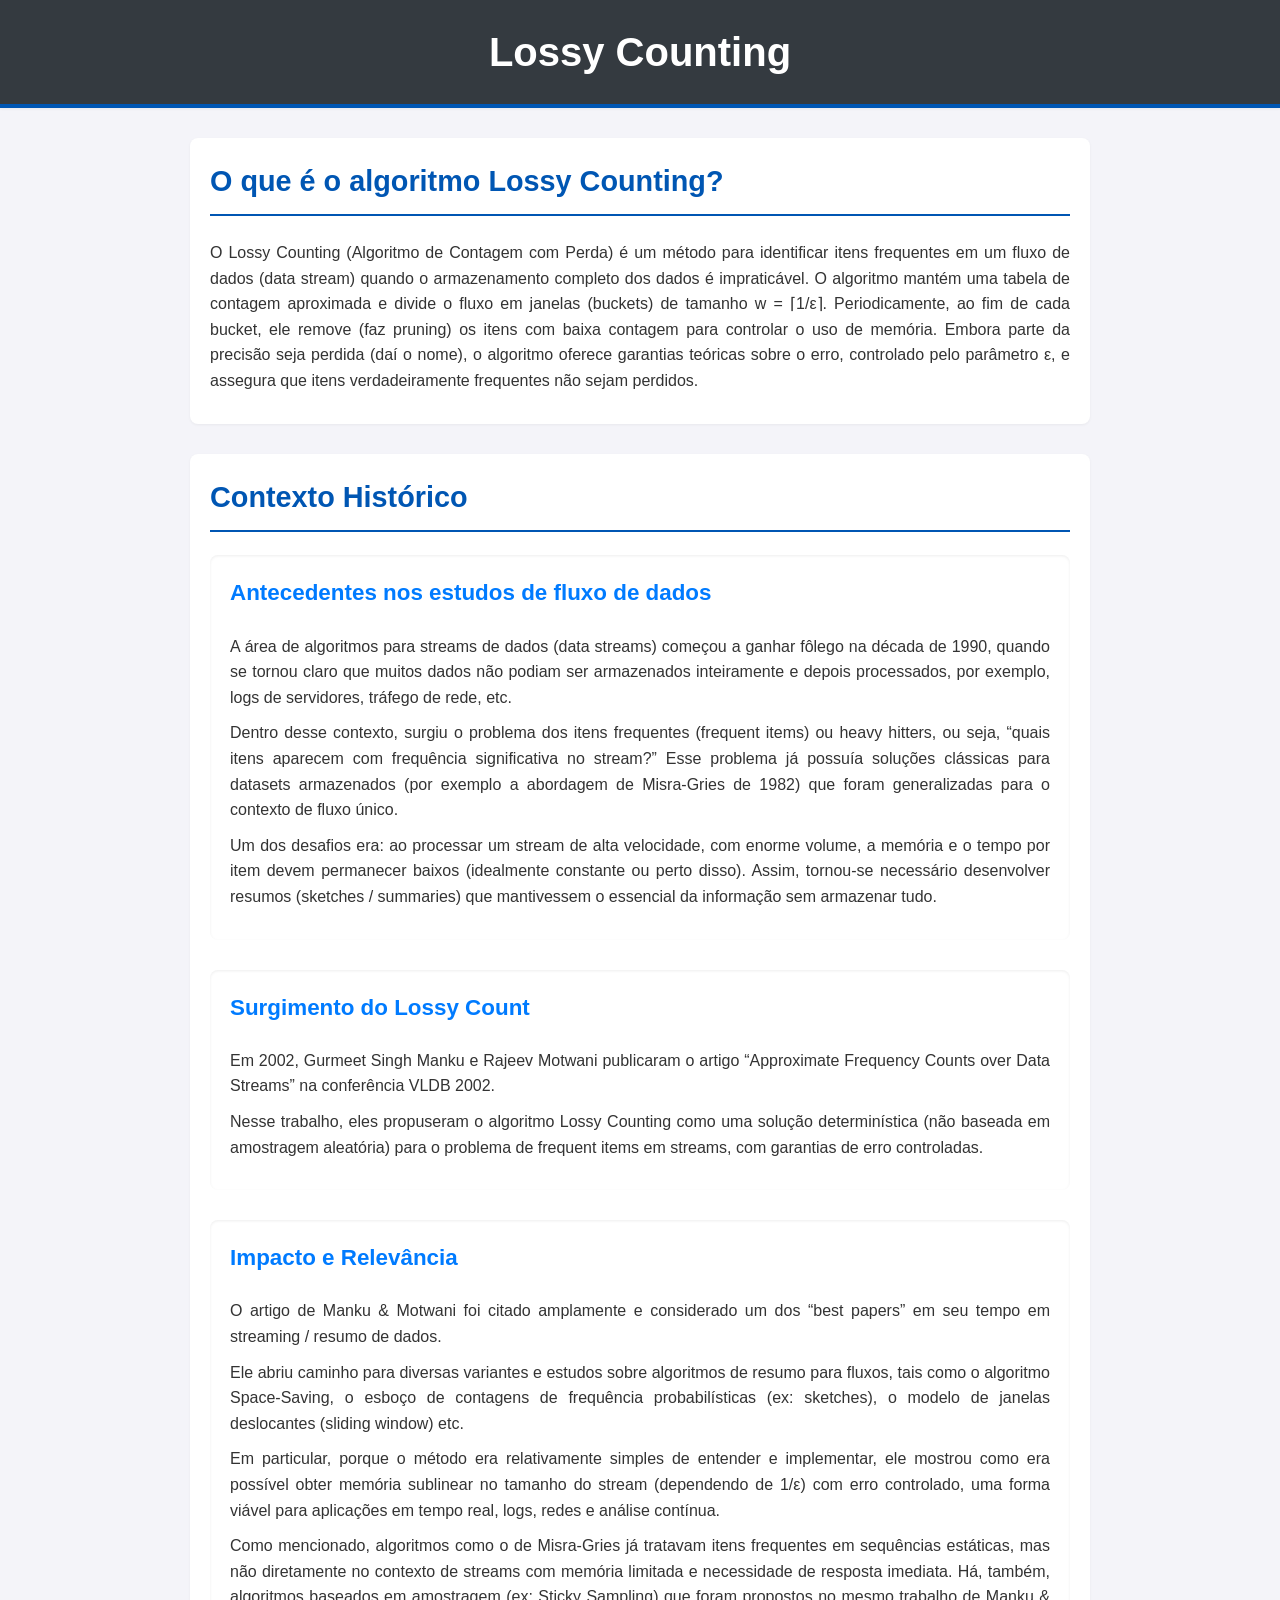
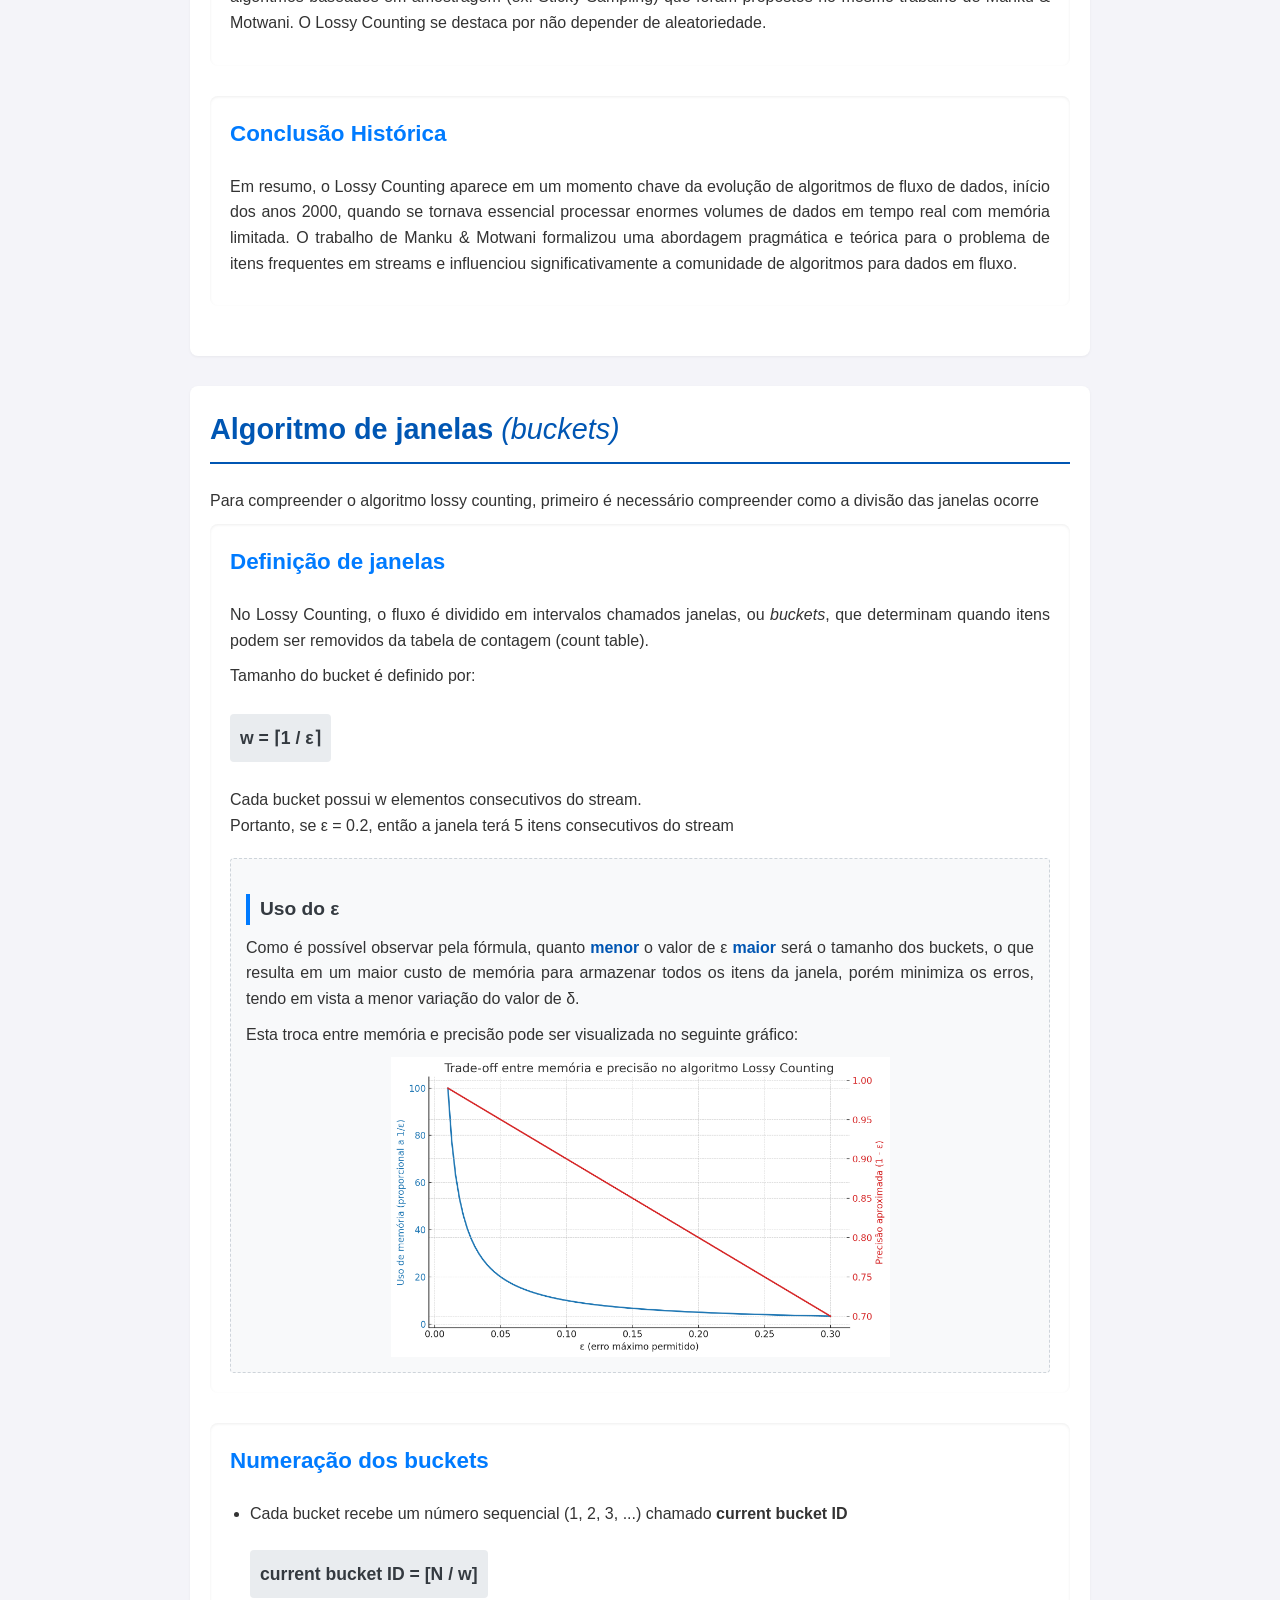
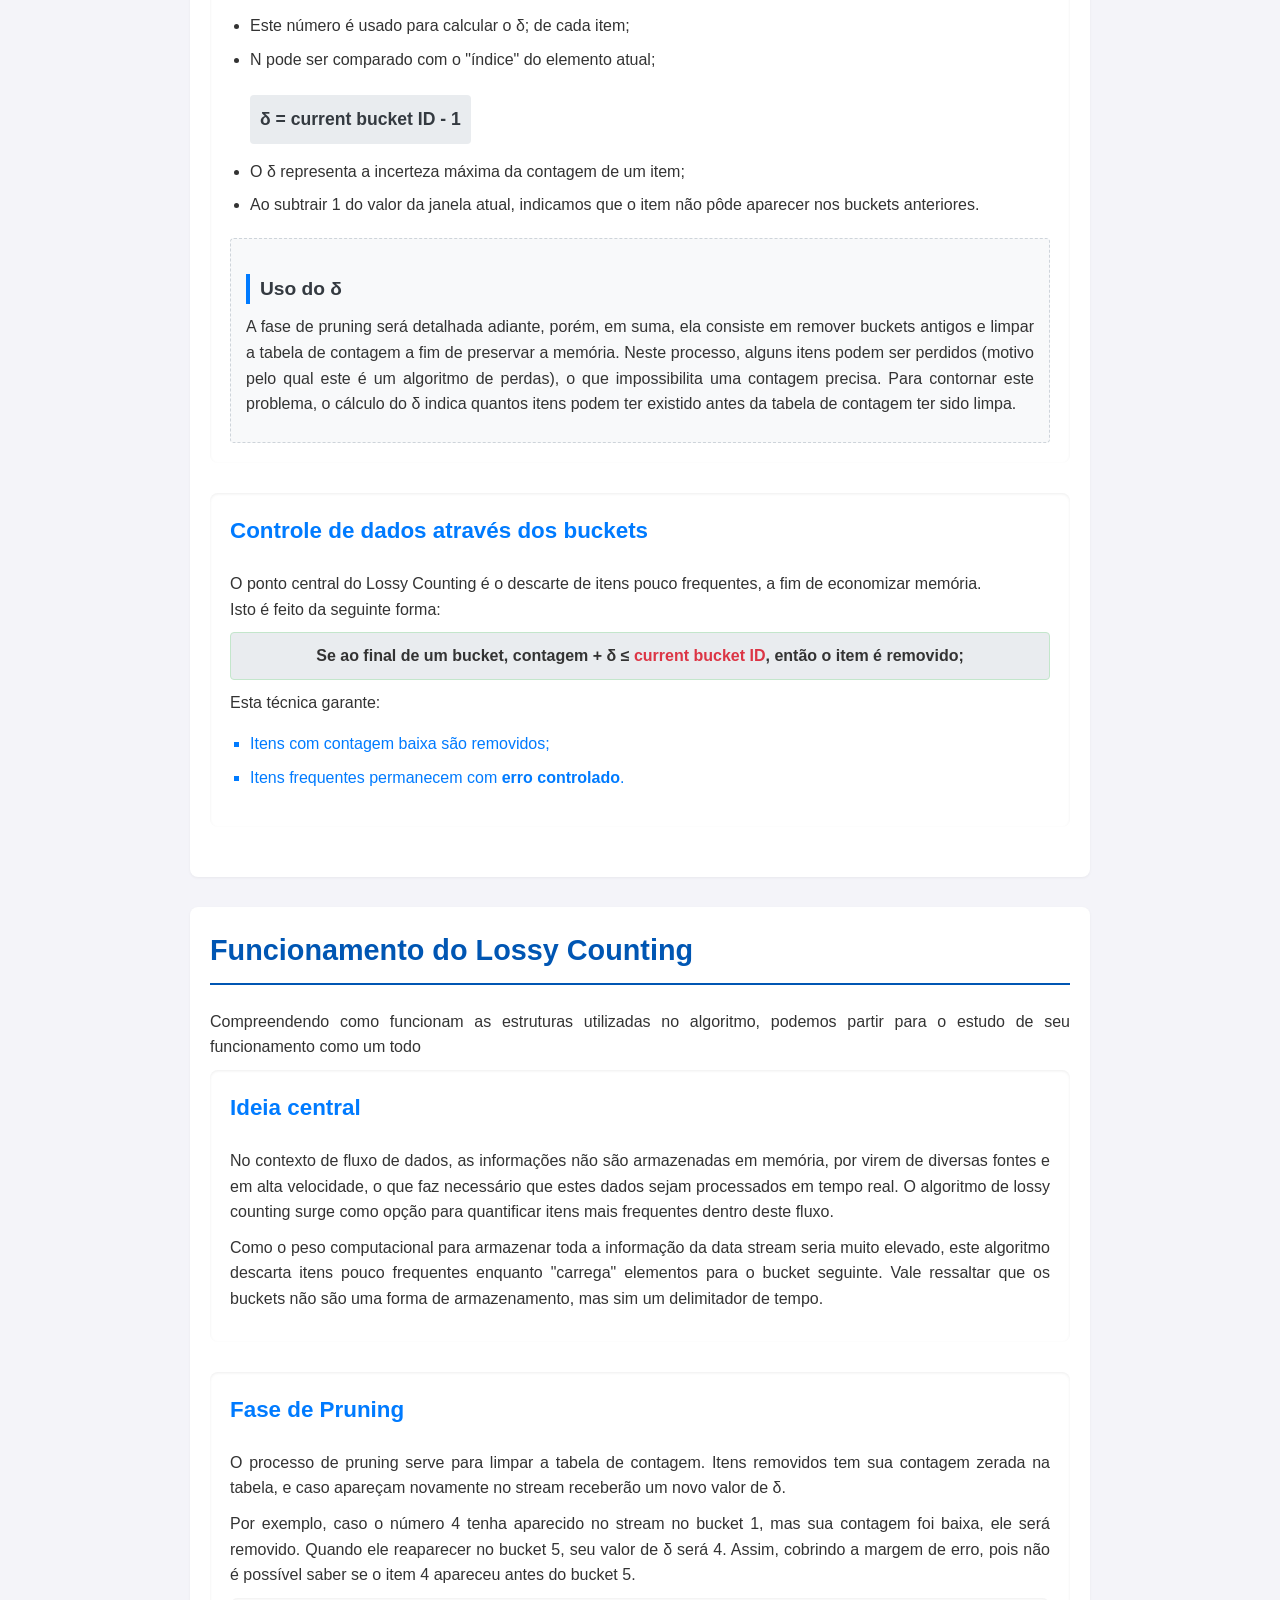
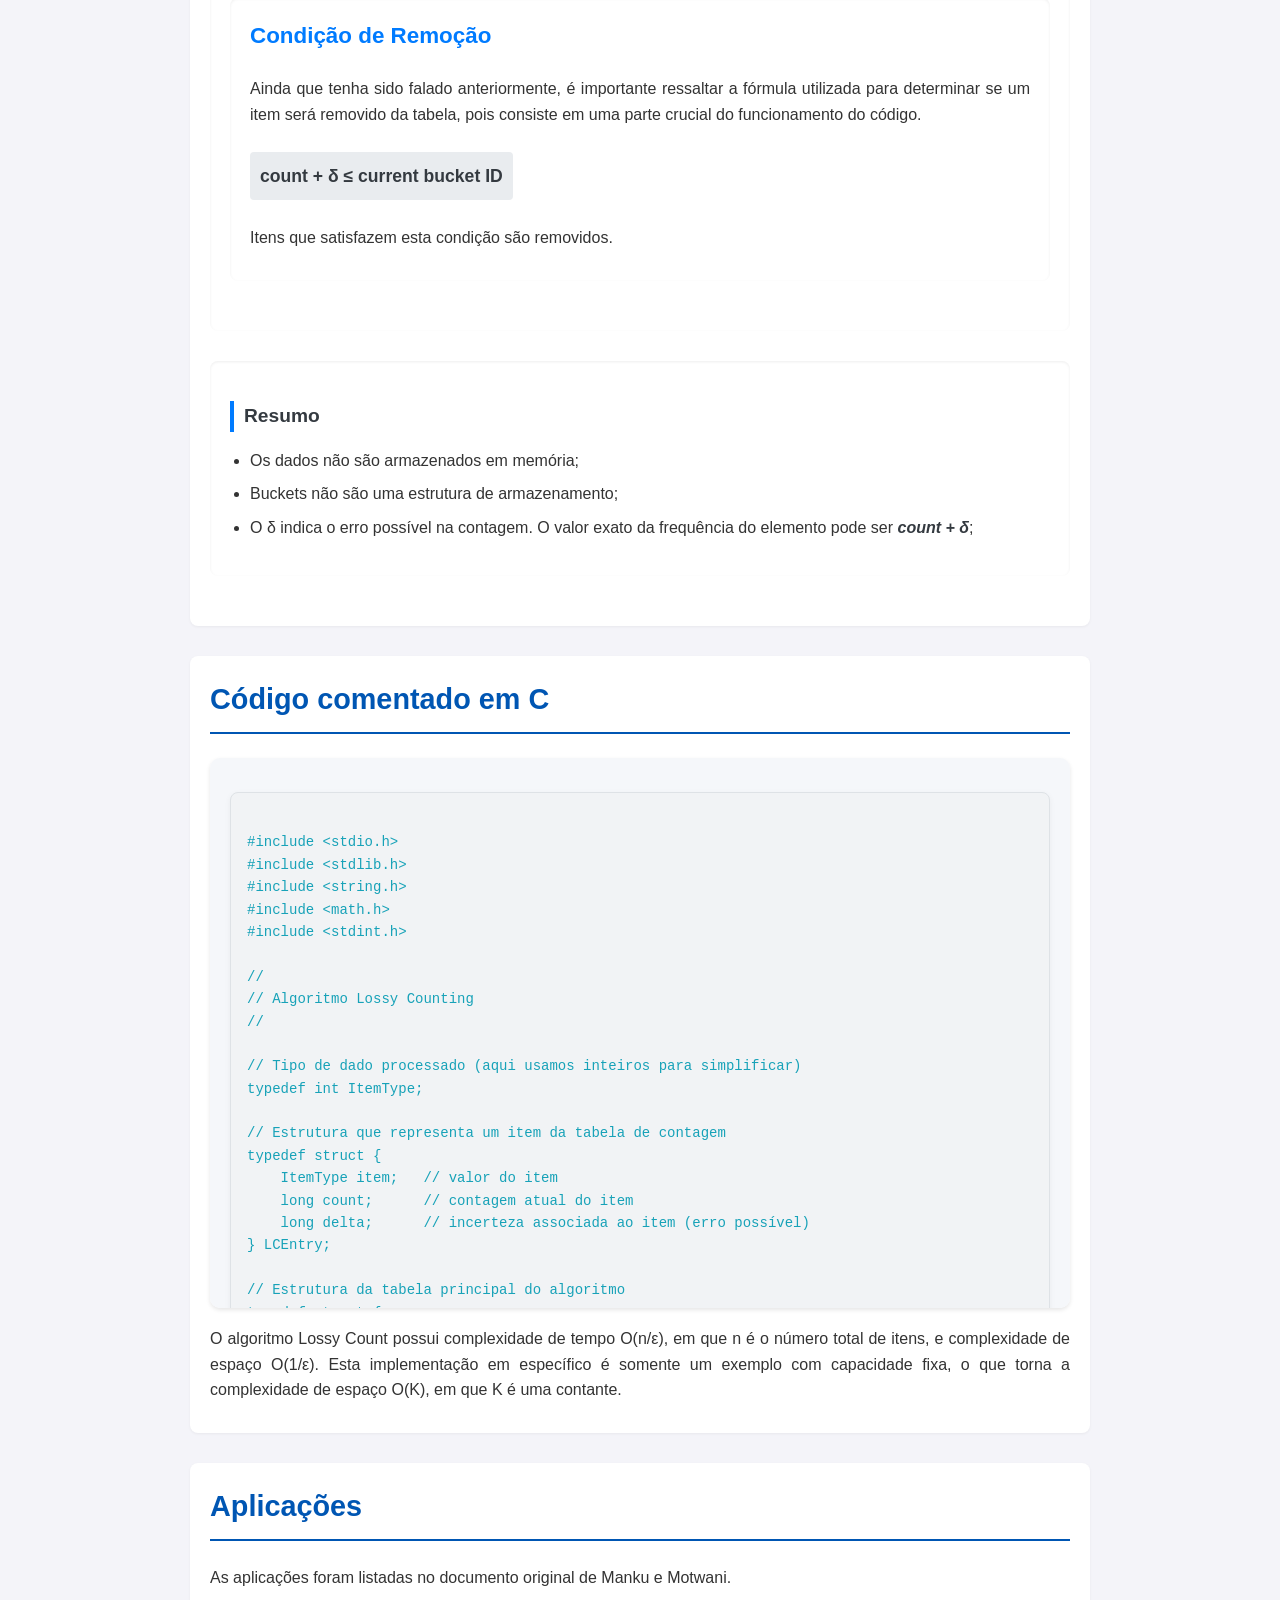
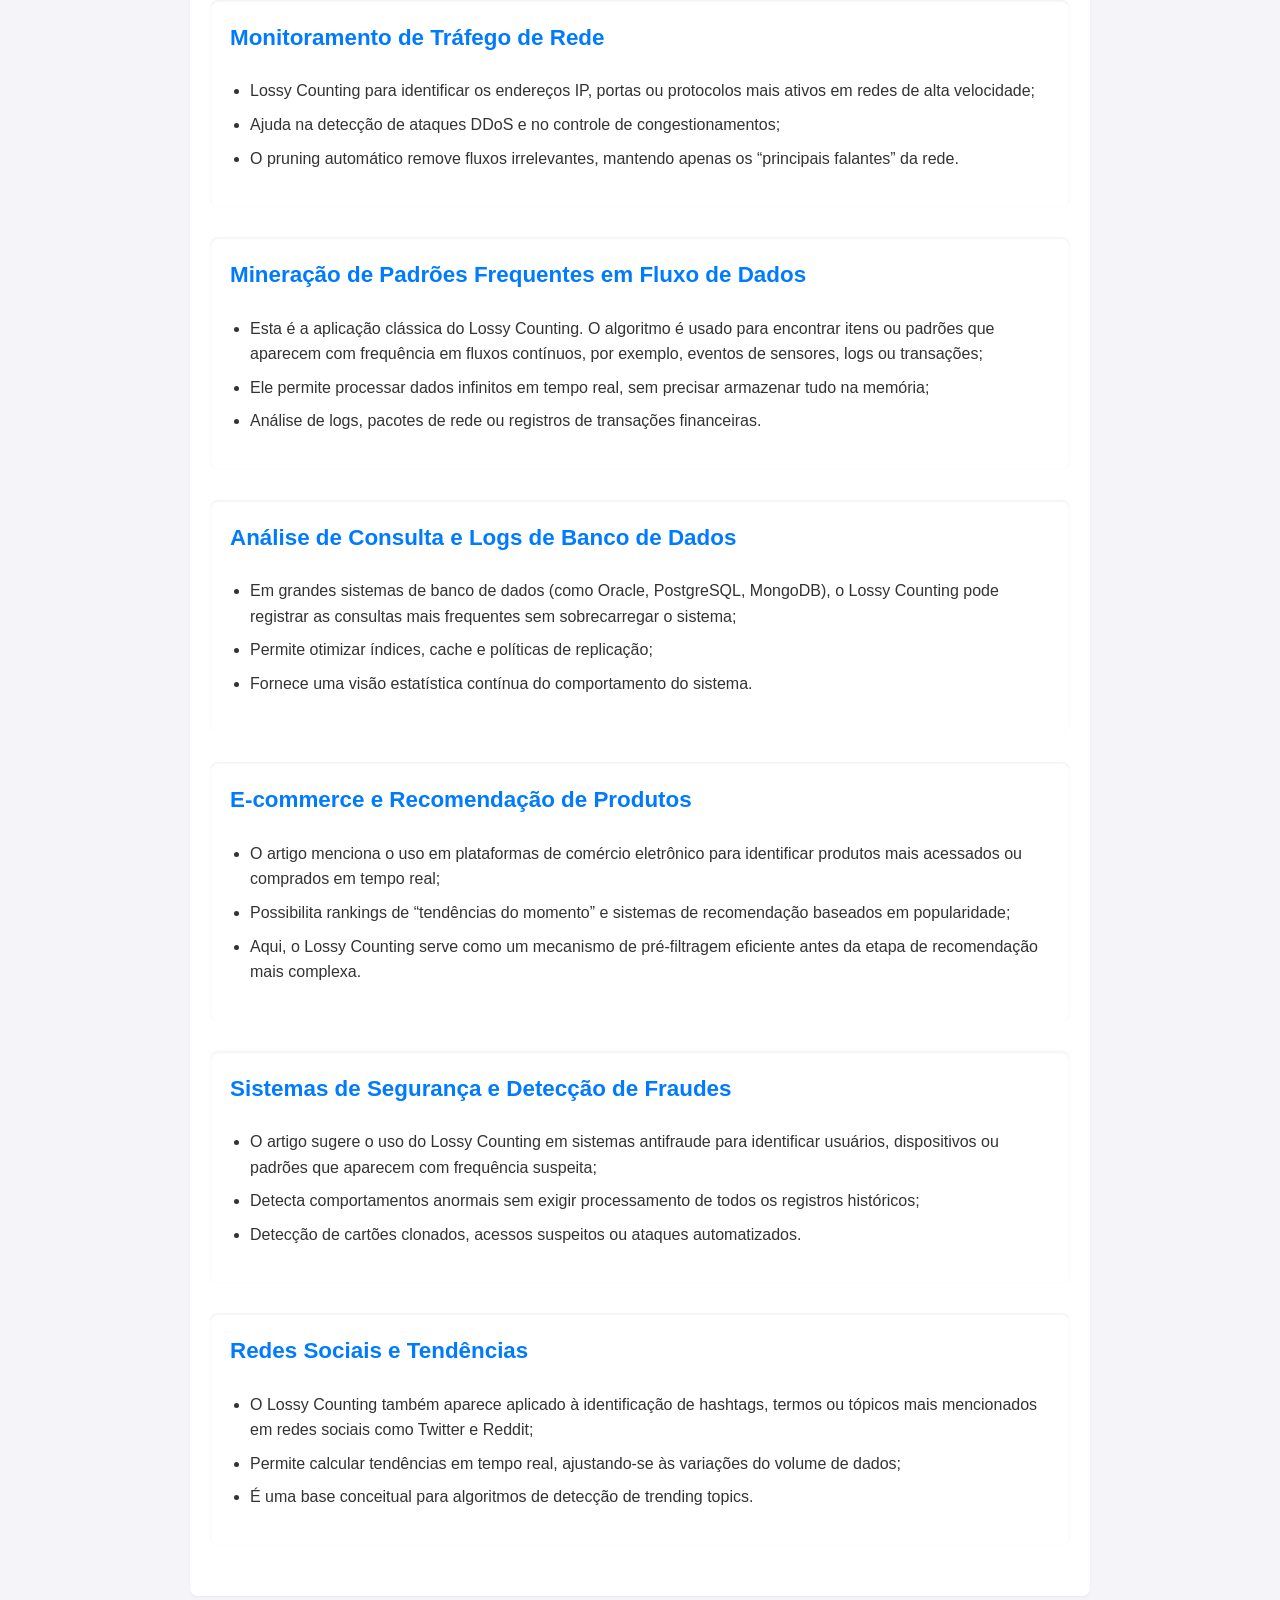
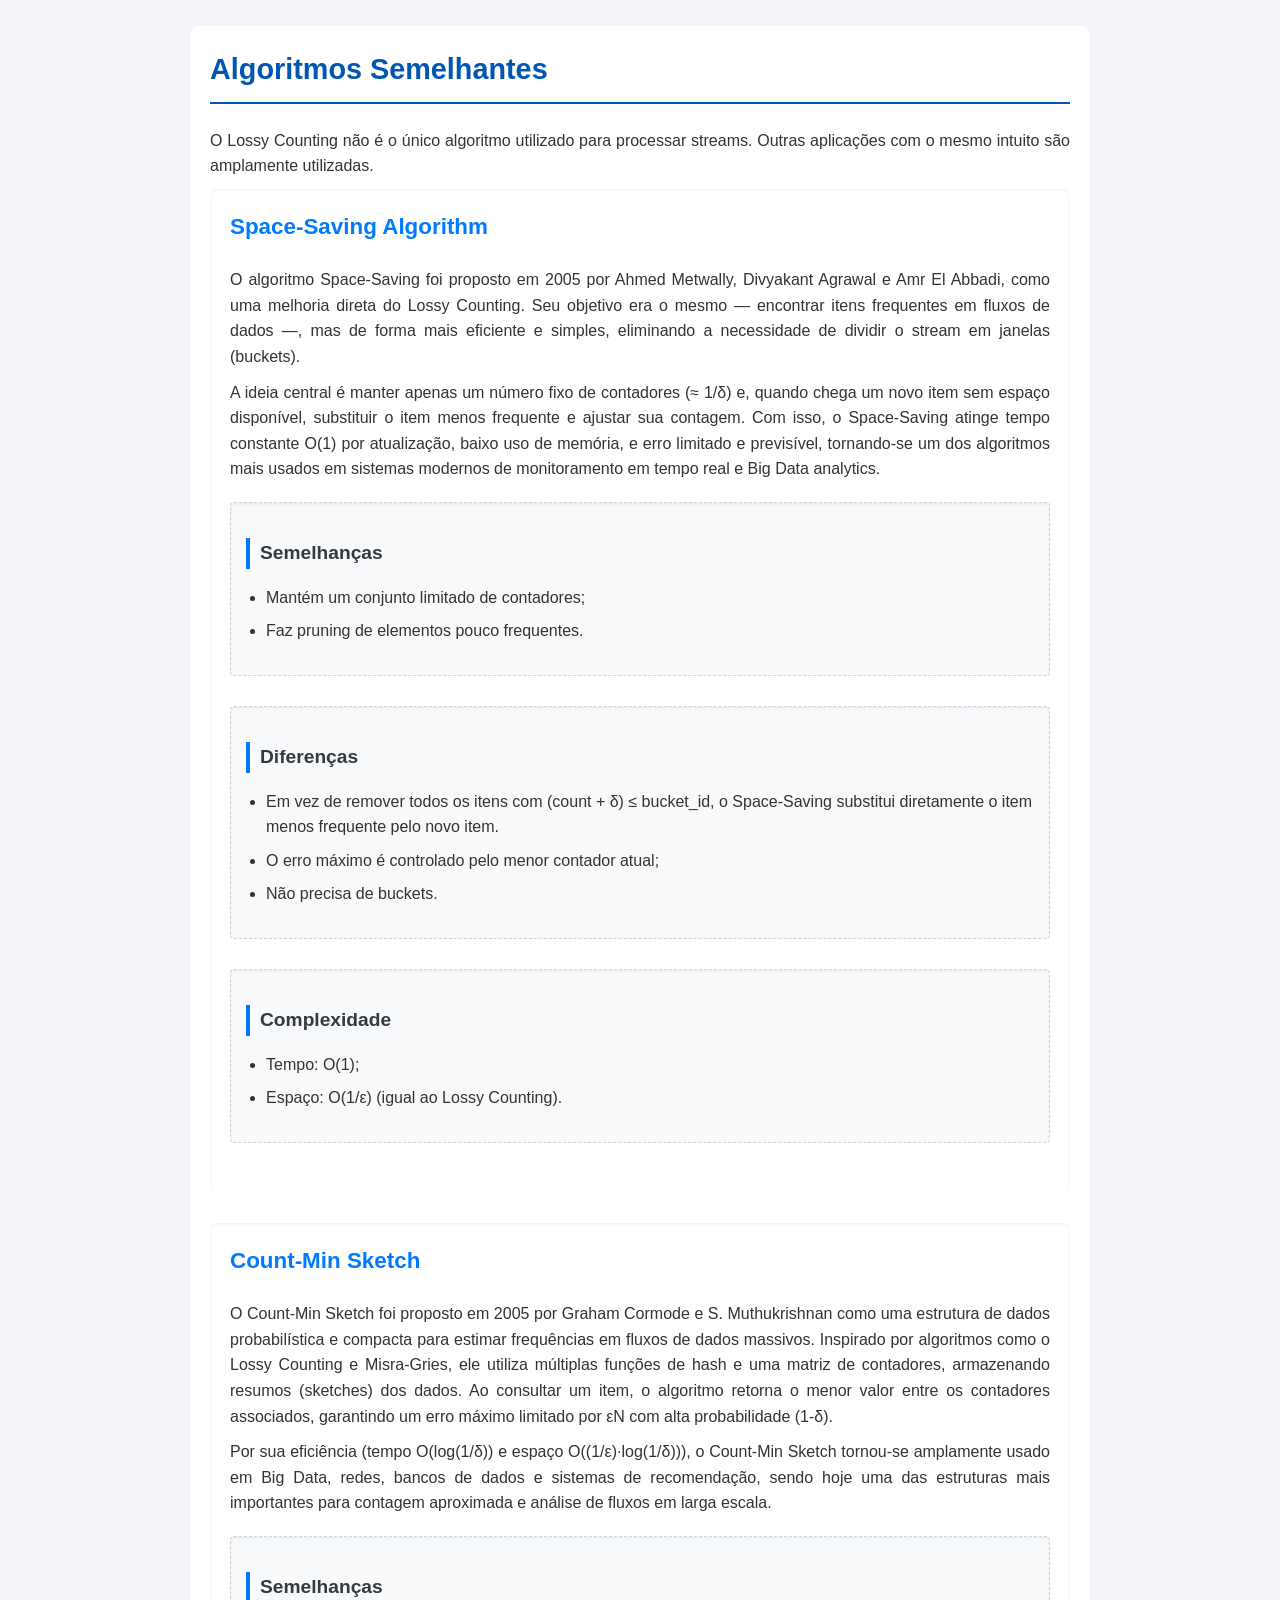
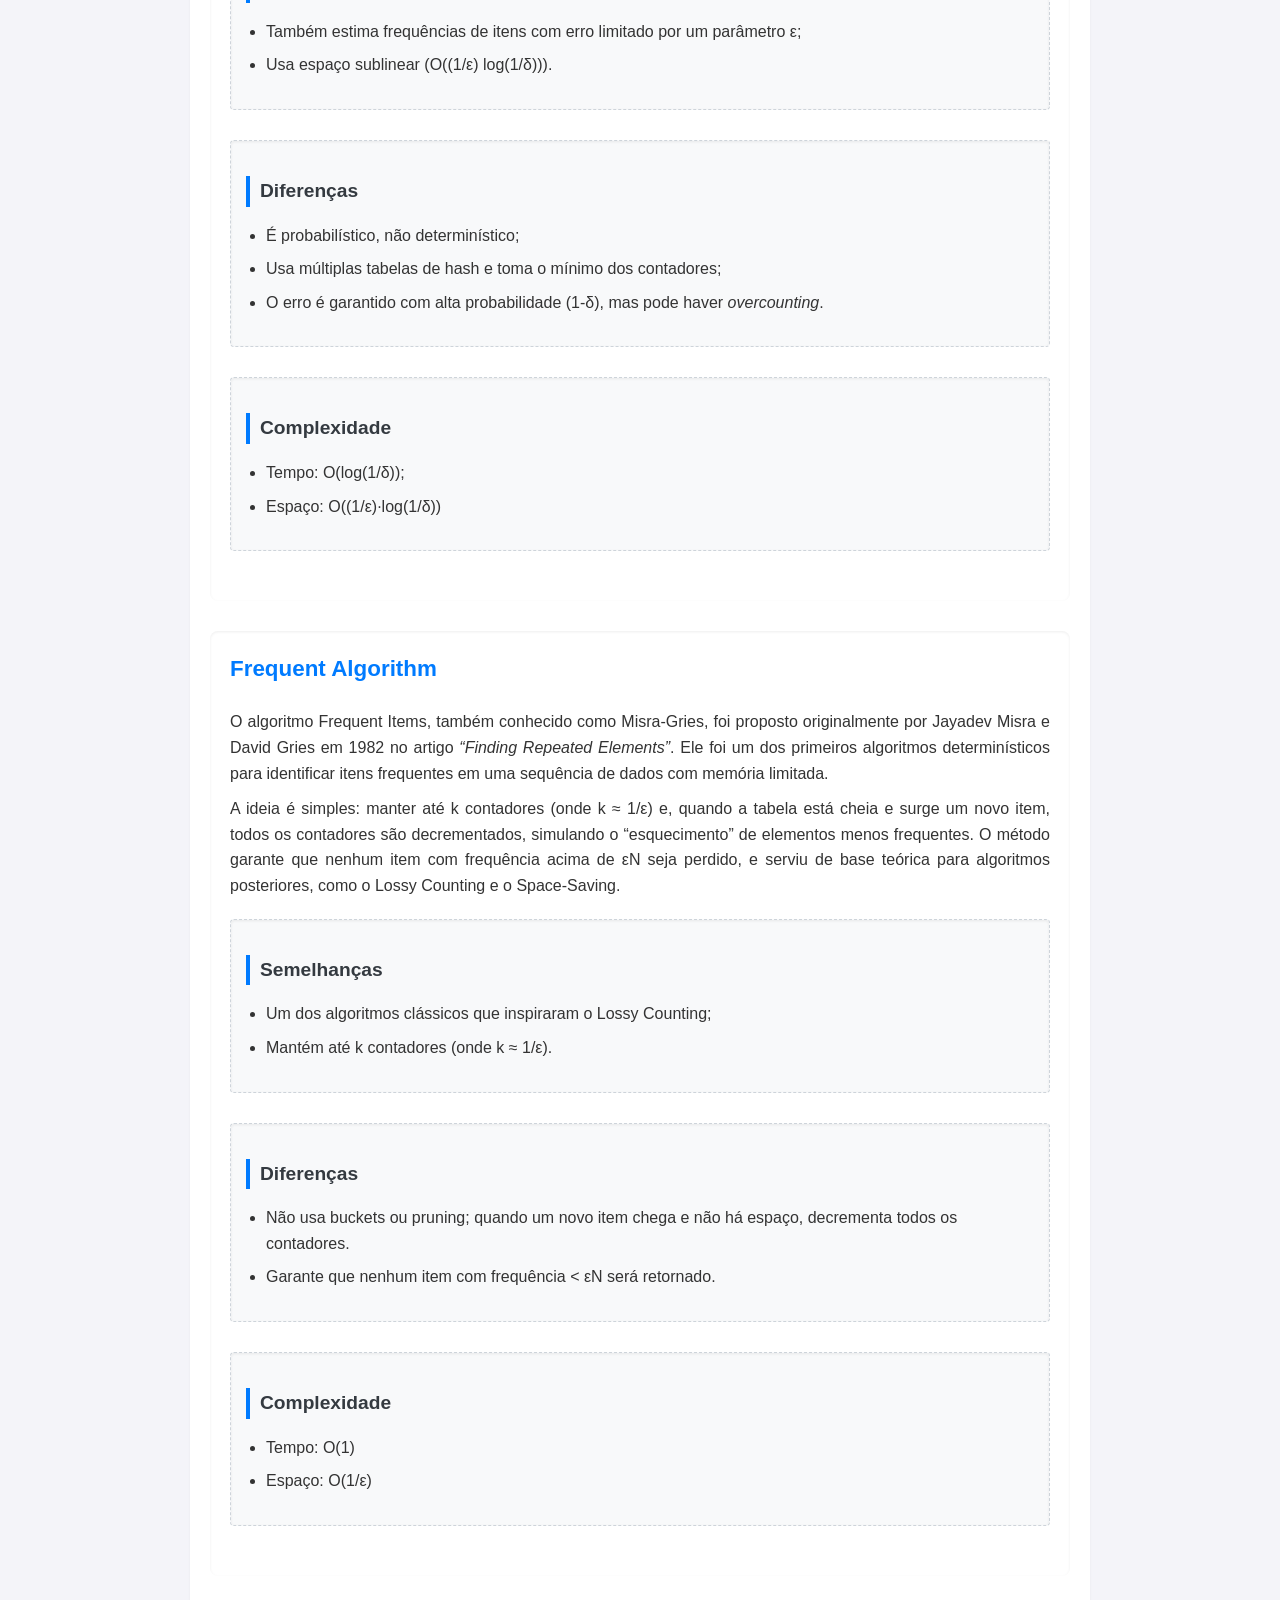
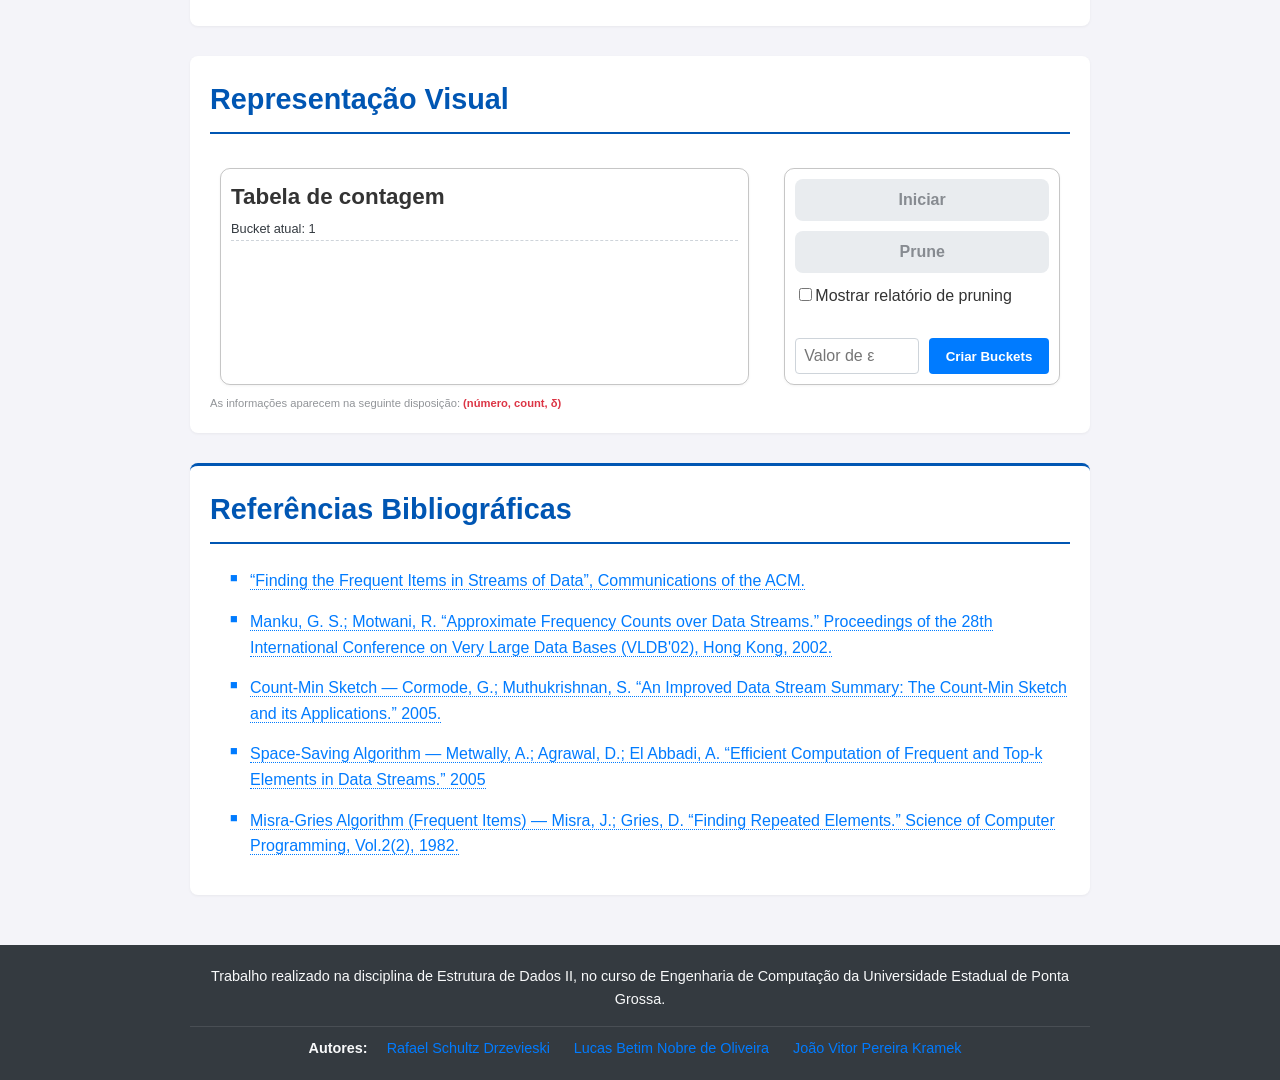
==== commit 2550c787: "Finalizado Projeto finalizado. Mais coisas poderiam ser implementadas na visualização, mas o esquema" ====
--- a/TrabalhoFinal/code/html/index.html
+++ b/TrabalhoFinal/code/html/index.html
@@ -34,9 +34,12 @@
     <main>
         <div class="hidden" id="modal">
             <div class="modal-header">
-                
+                <p>Itens que satisfazem a seguinte fórmula são removidos:<br>count + &delta; &le; current_bucket_ID</p>
             </div>
             <div class="modal-body">
+                <div id="modalItems">
+
+                </div>
                 <button id="closeModal">Fechar</button>
             </div>
         </div>
@@ -321,7 +324,6 @@
             <div id="stream"></div>
             <p class="legenda" id="tamanhoDoBucket"></p>
             <p class="legenda">As informações aparecem na seguinte disposição: <strong>(número, count, &delta;)</strong></p>
-            <p class="legenda">Para remoção: count + &delta; &le; current_bucket_ID</p>
         </section>
         <!--Comentário para delimitar visualmente onde acaba o bloco da simulação-->
             <section id="referenciasBibliograficas">
--- a/TrabalhoFinal/code/css/streamStyle.css
+++ b/TrabalhoFinal/code/css/streamStyle.css
@@ -114,7 +114,7 @@
     margin-bottom: 0px;
 }
 
-div#configuracoes button.turnedOff, input.turnedOff {
+div#configuracoes button.turnedOff, input[type="submit"].turnedOff {
     background-color: var(--highlight-formula-bg); 
     color: var(--subtitle-color); 
     
@@ -123,12 +123,12 @@
     box-shadow: none;
 }
 
-div#configuracoes button.turnedOff:hover, input.turnedOff:hover {
+div#configuracoes button.turnedOff:hover, input[type="submit"].turnedOff:hover {
     background-color: var(--highlight-formula-bg); 
     box-shadow: none; 
 }
 
-div#configuracoes button.turnedOff:active, input.turnedOff:active {
+div#configuracoes button.turnedOff:active, input[type="submit"].turnedOff:active {
     transform: none; 
     background-color: var(--highlight-formula-bg); 
 }
--- a/TrabalhoFinal/code/css/modalStyle.css
+++ b/TrabalhoFinal/code/css/modalStyle.css
@@ -16,9 +16,6 @@
     --overlay-color: #0000004e;      /* Cor do overlay */
 }
 
-/* ---------------------------------- */
-/* 📦 Estilos do Modal e Overlay     */
-/* ---------------------------------- */
 /*
  * 1. O OVERLAY (O FUNDO ESCURO)
 */
@@ -49,15 +46,12 @@
     max-height: 90vh;
     
     /* Estilo Visual */
-    background-color: var(--background-paper); /* Variável de :root */
+    background-color: var(--background-paper); 
     border-radius: 8px;
     box-shadow: 0 4px 12px rgba(0, 0, 0, 0.15);
     
     /* Layout Interno */
-    /* *** NÃO COLOQUE 'display: flex' AQUI *** */
     flex-direction: column; /* Isso só se aplica quando o display for flex */
-
-    /* Fica NA FRENTE do overlay */
     z-index: 1001; 
 }
 
@@ -112,4 +106,12 @@
 
 #closeModal:hover {
     background-color: var(--secondary-color)
+}
+
+.kept {
+    color: var(--highlight-green-text);
+}
+
+.cut {
+    color: var(--highlight-red);
 }
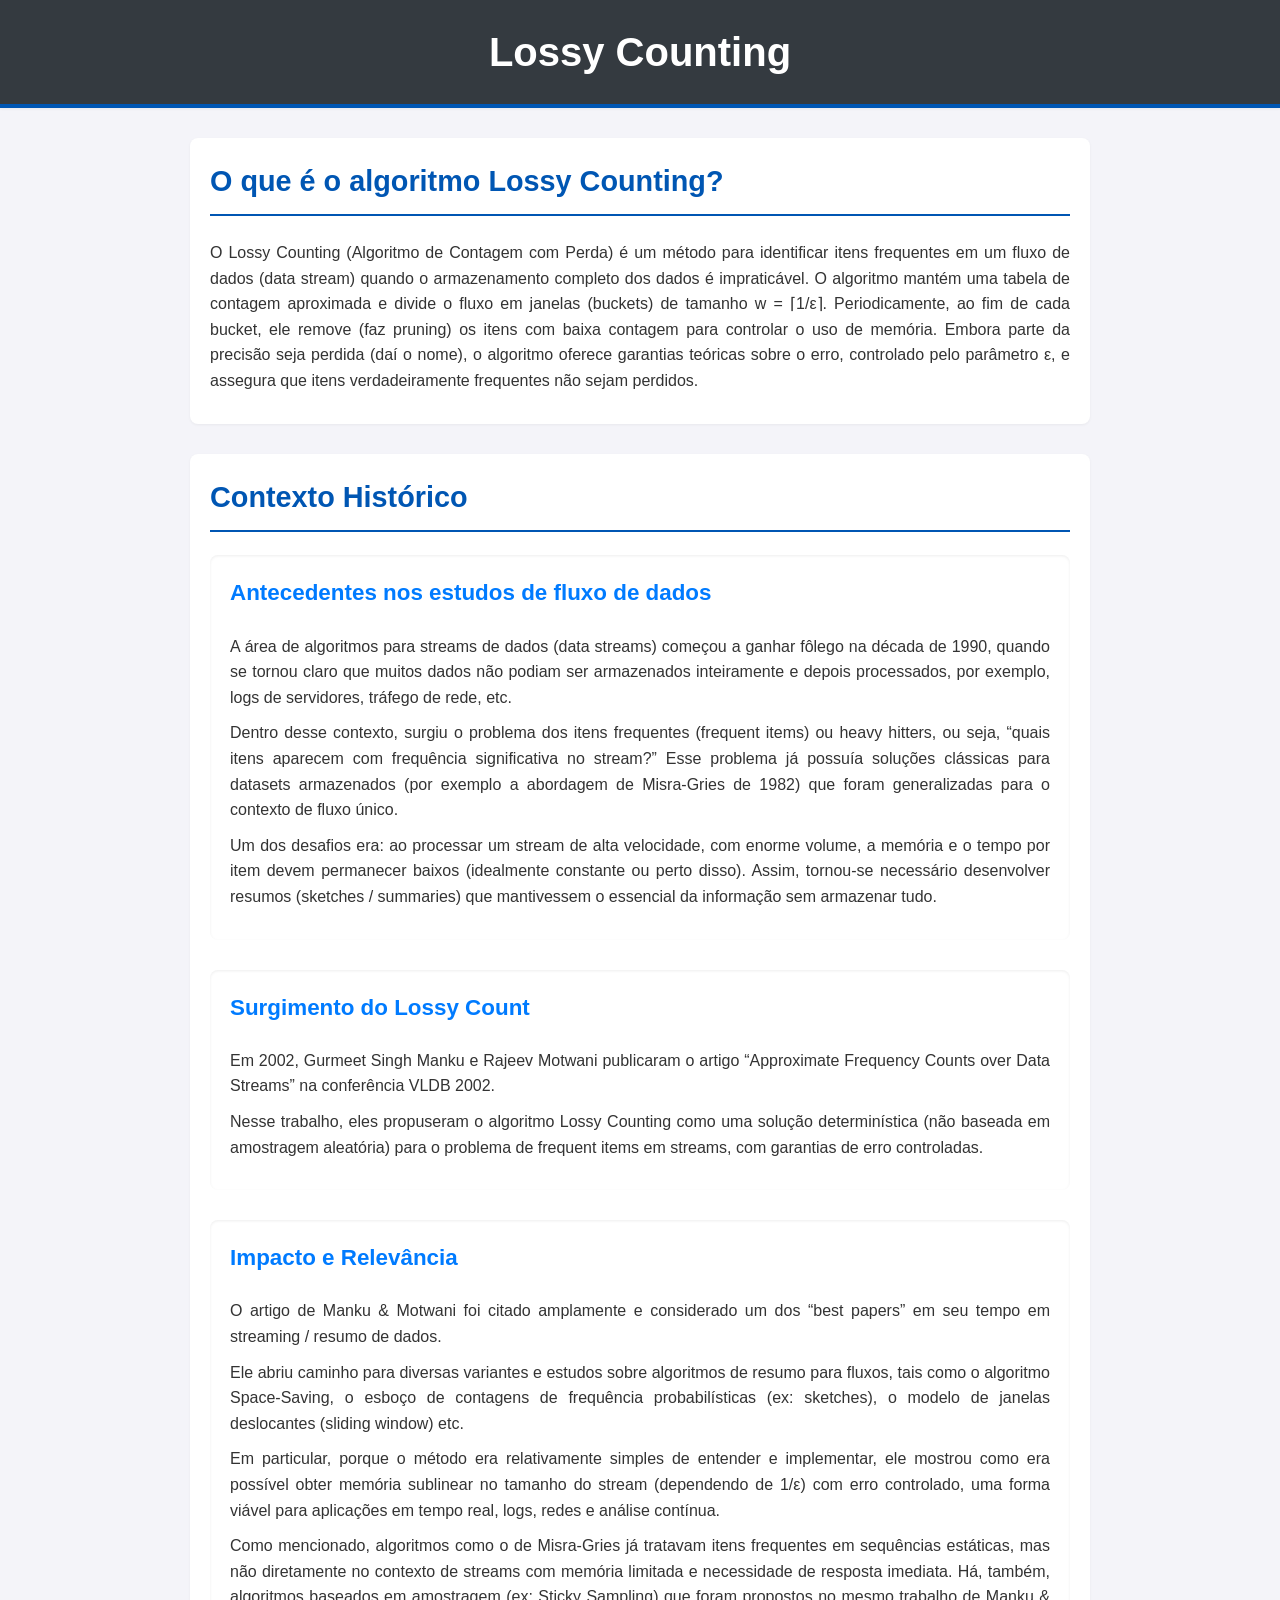
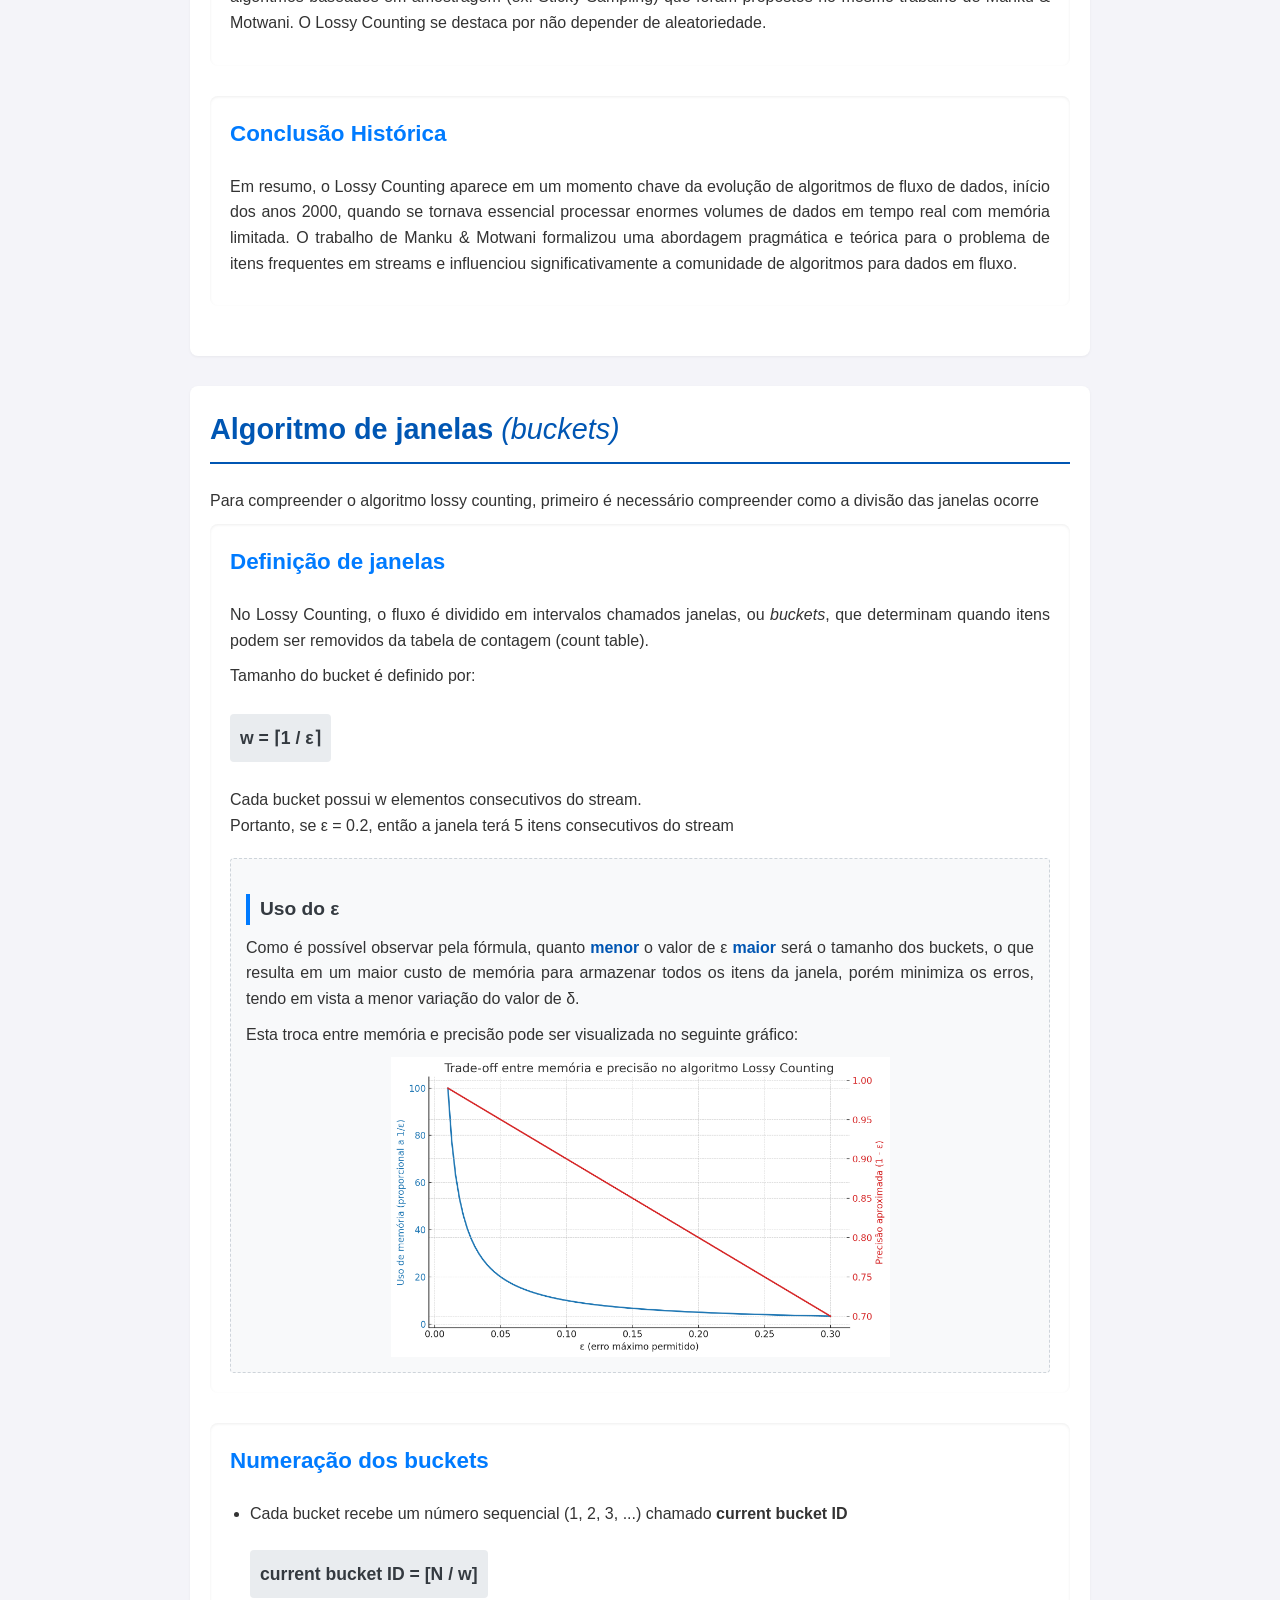
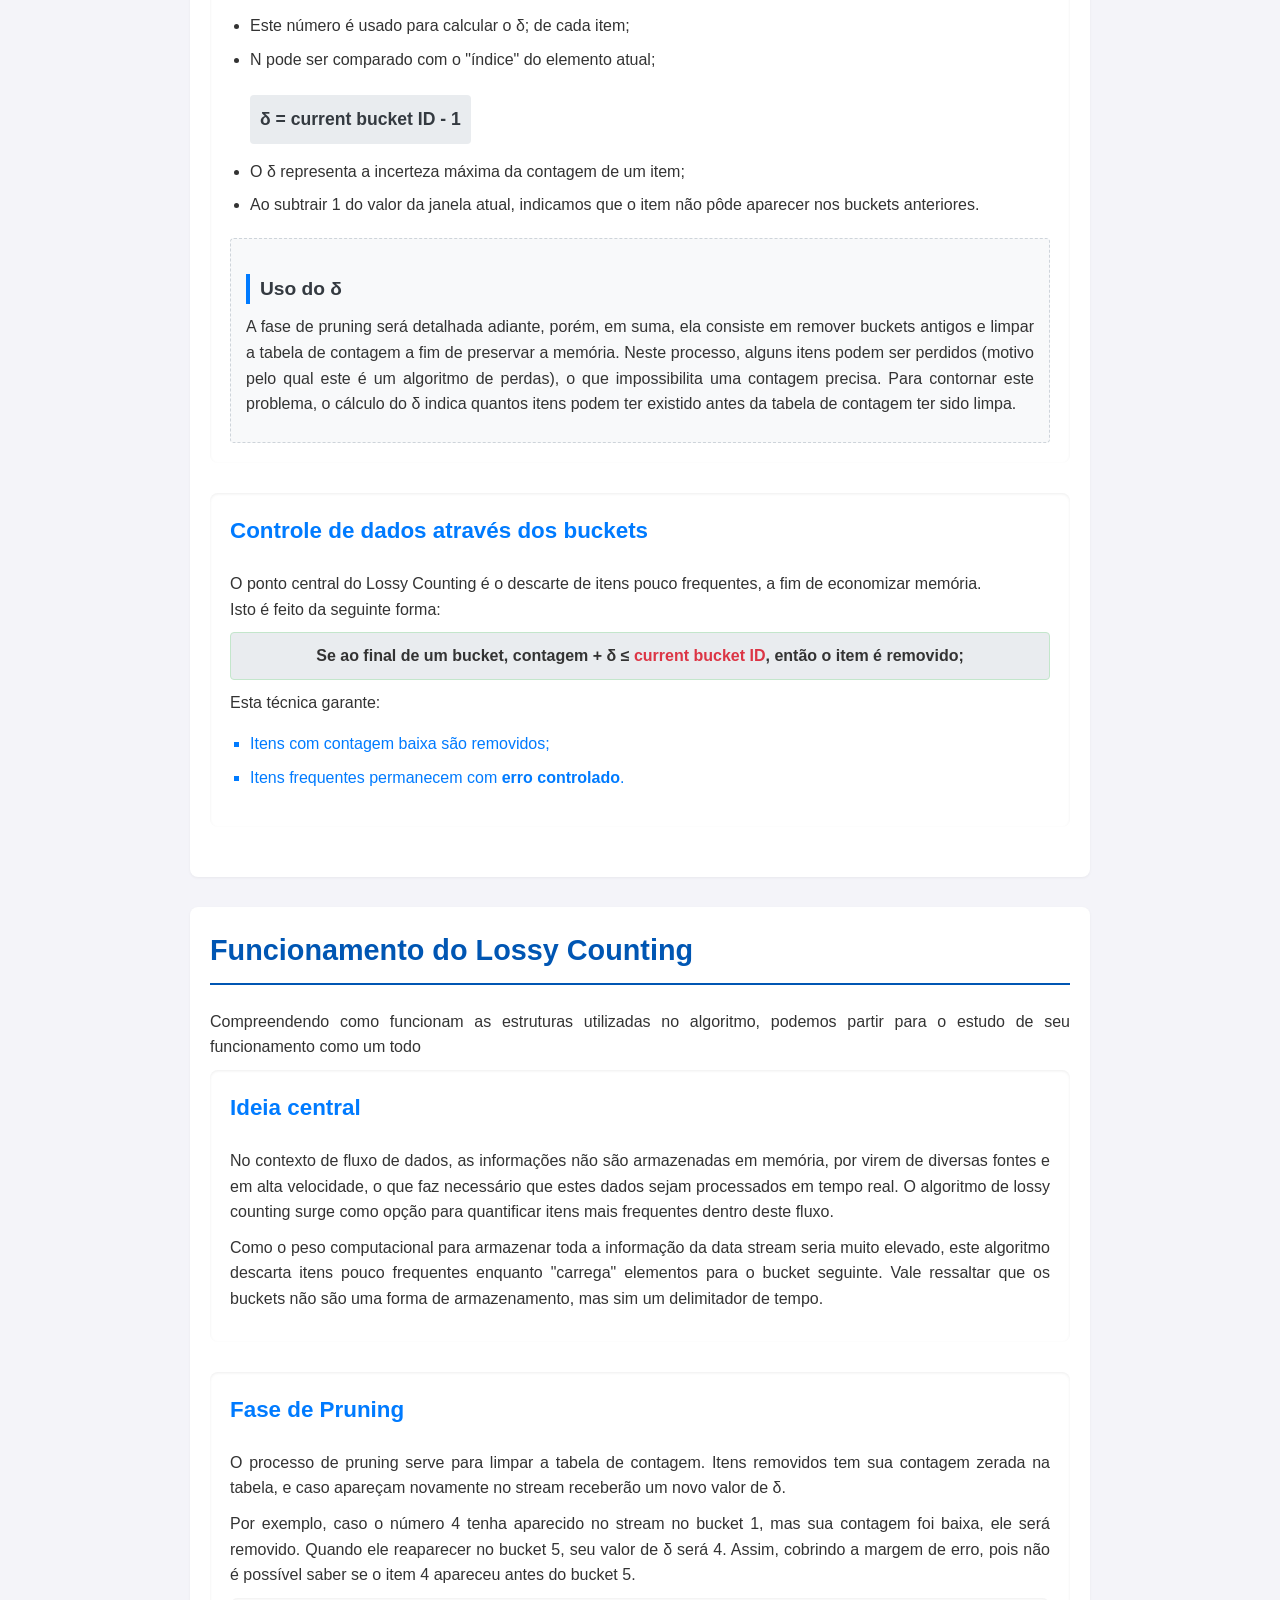
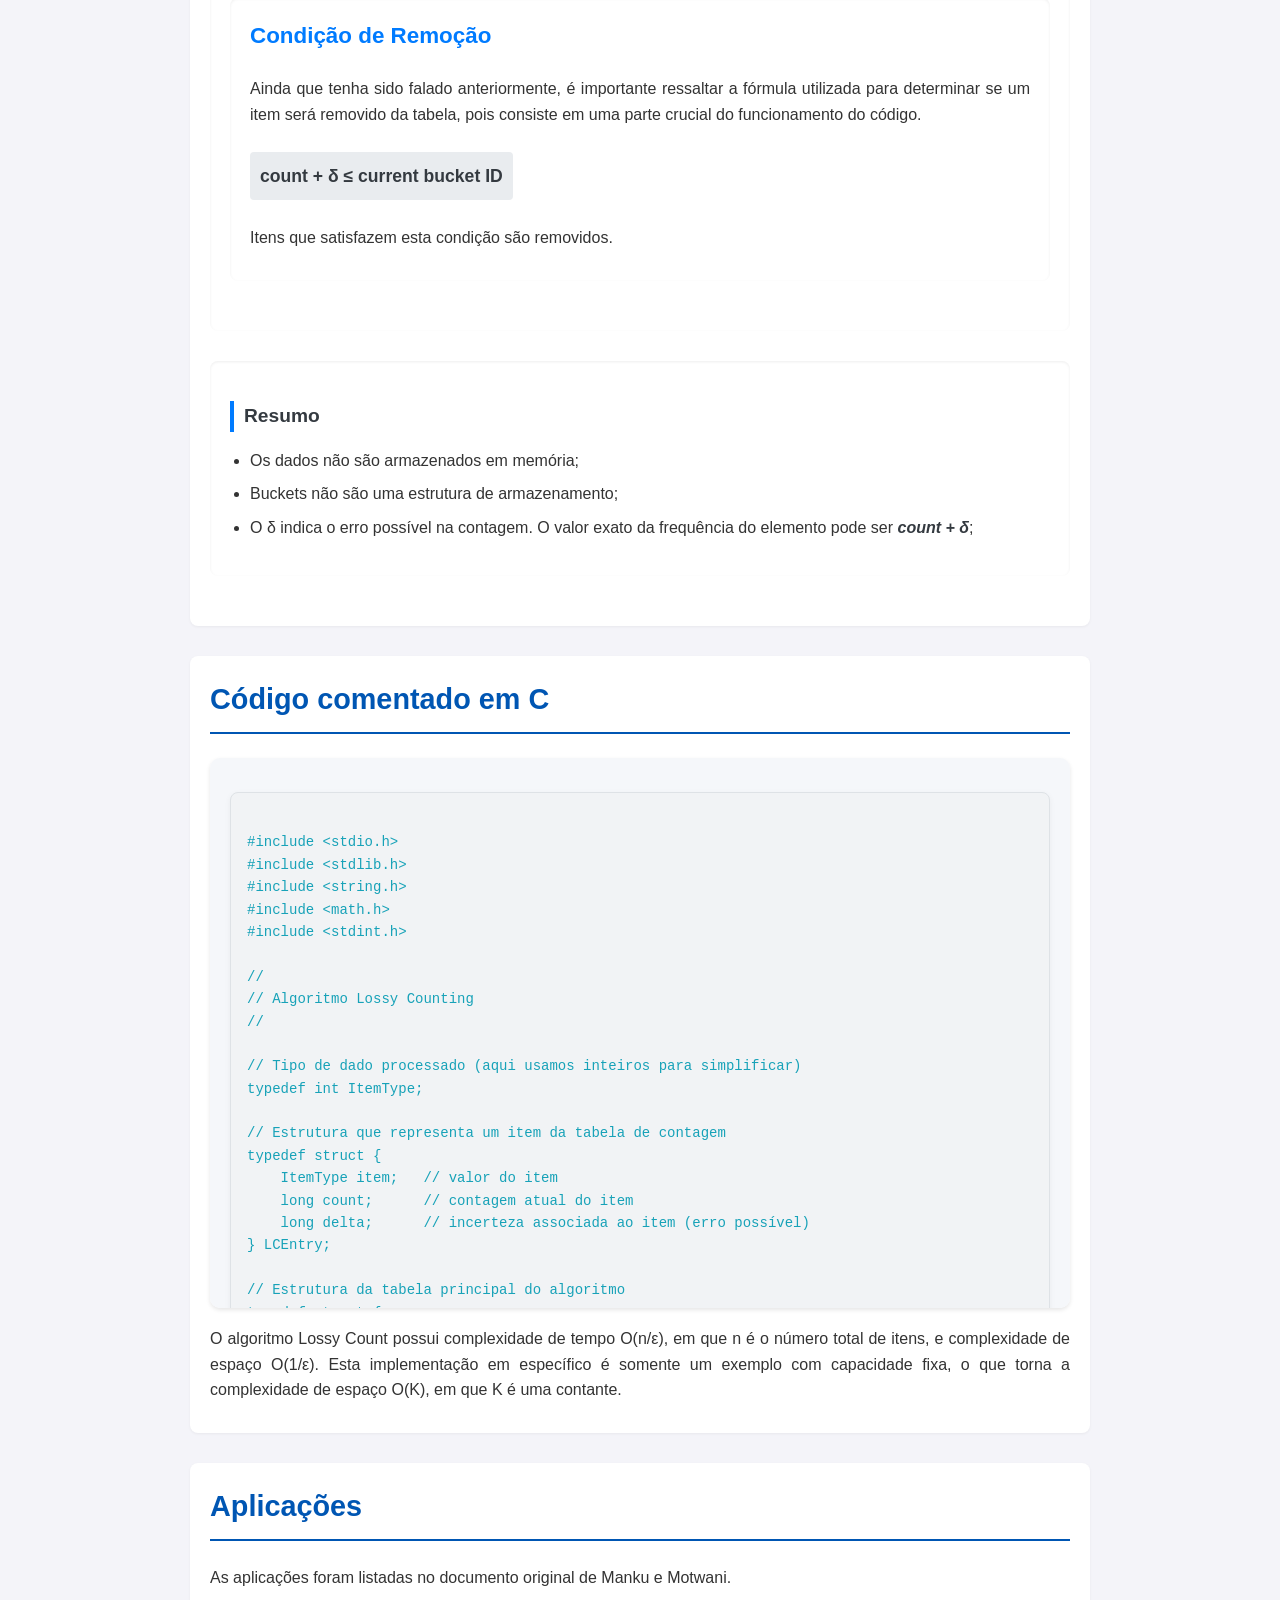
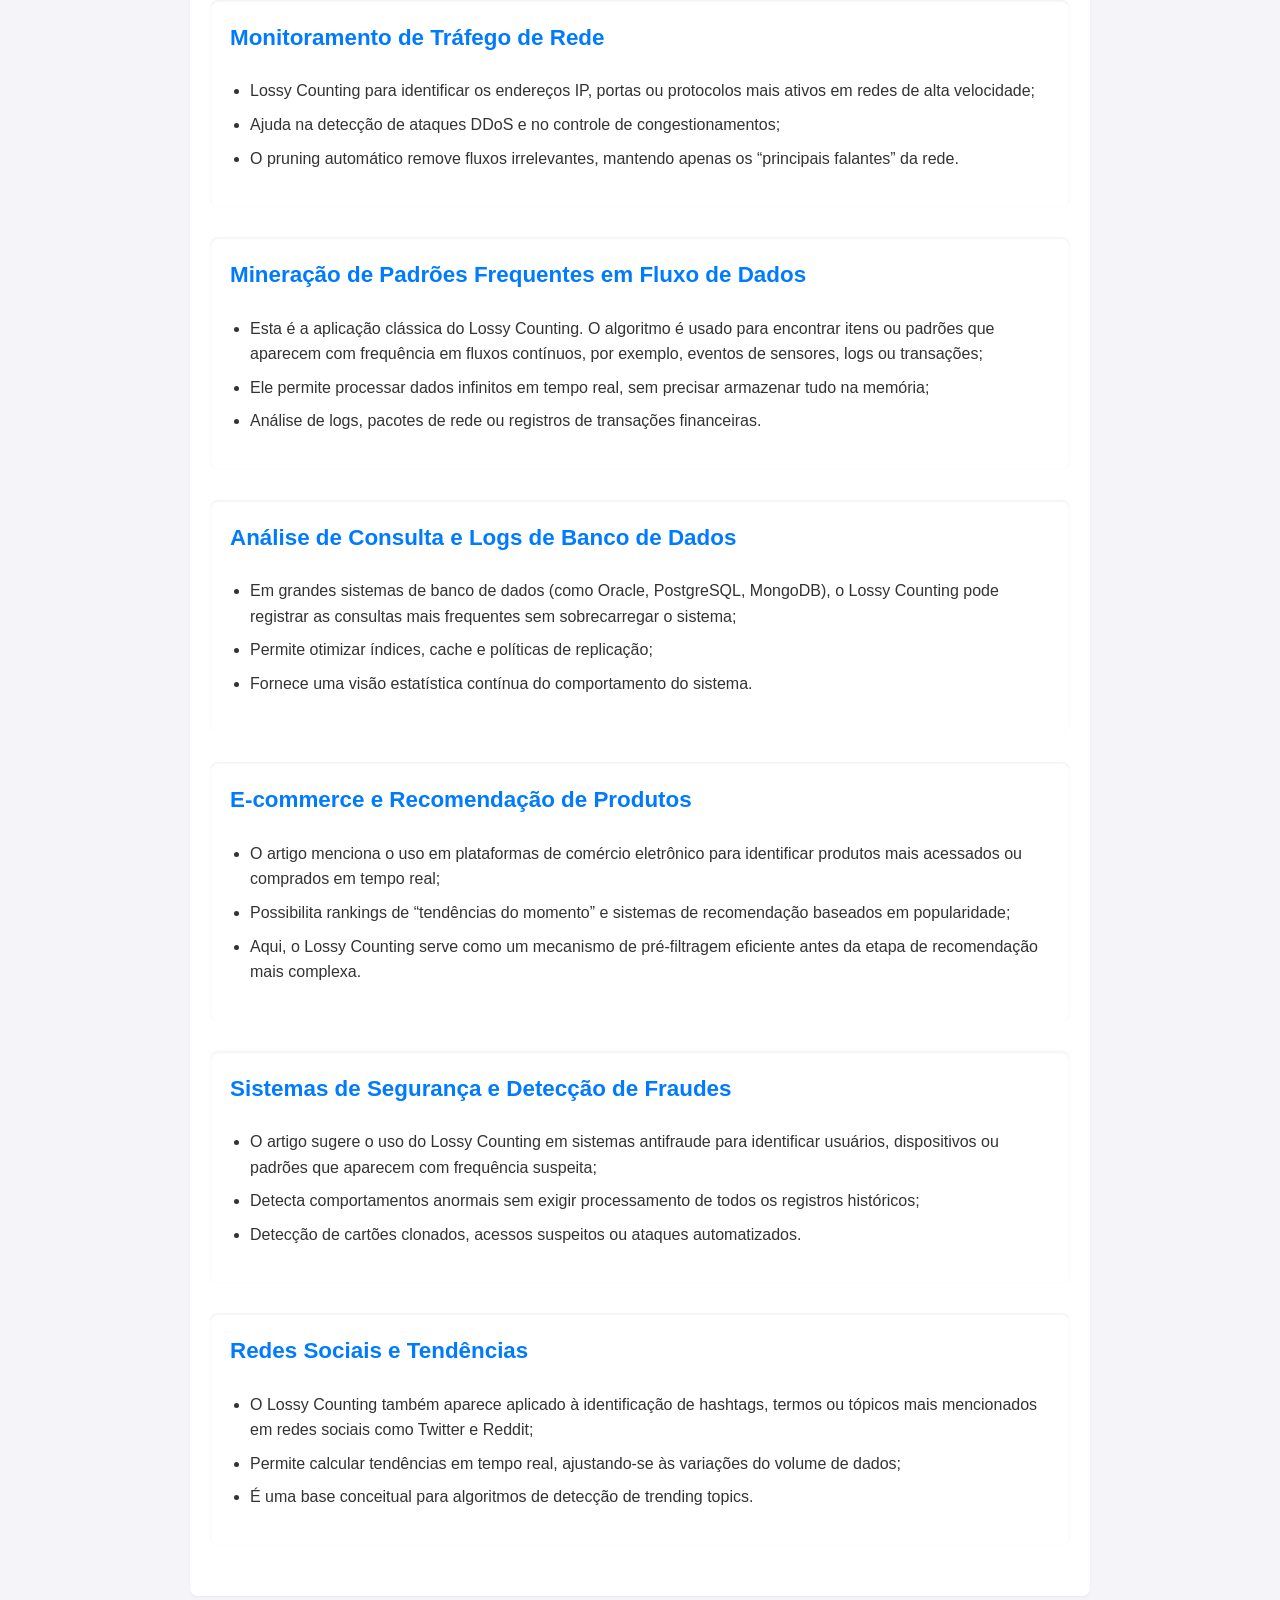
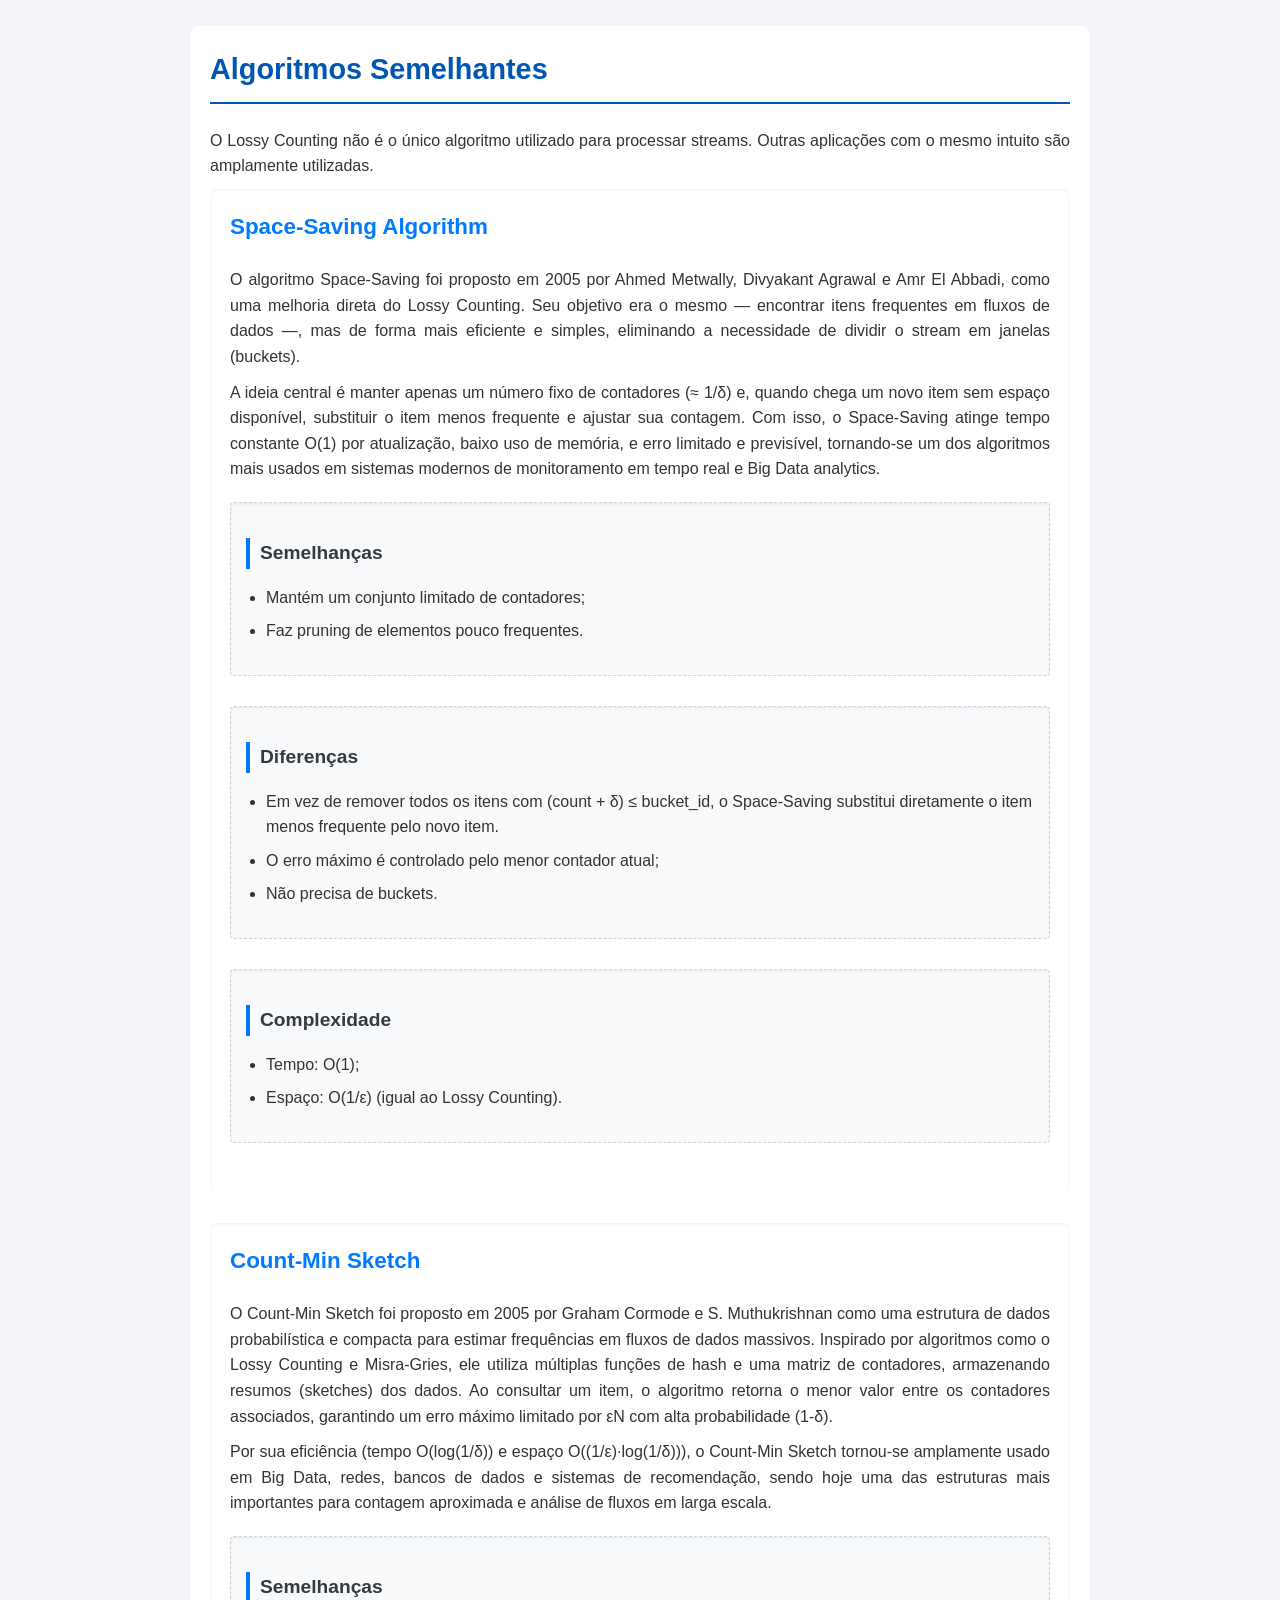
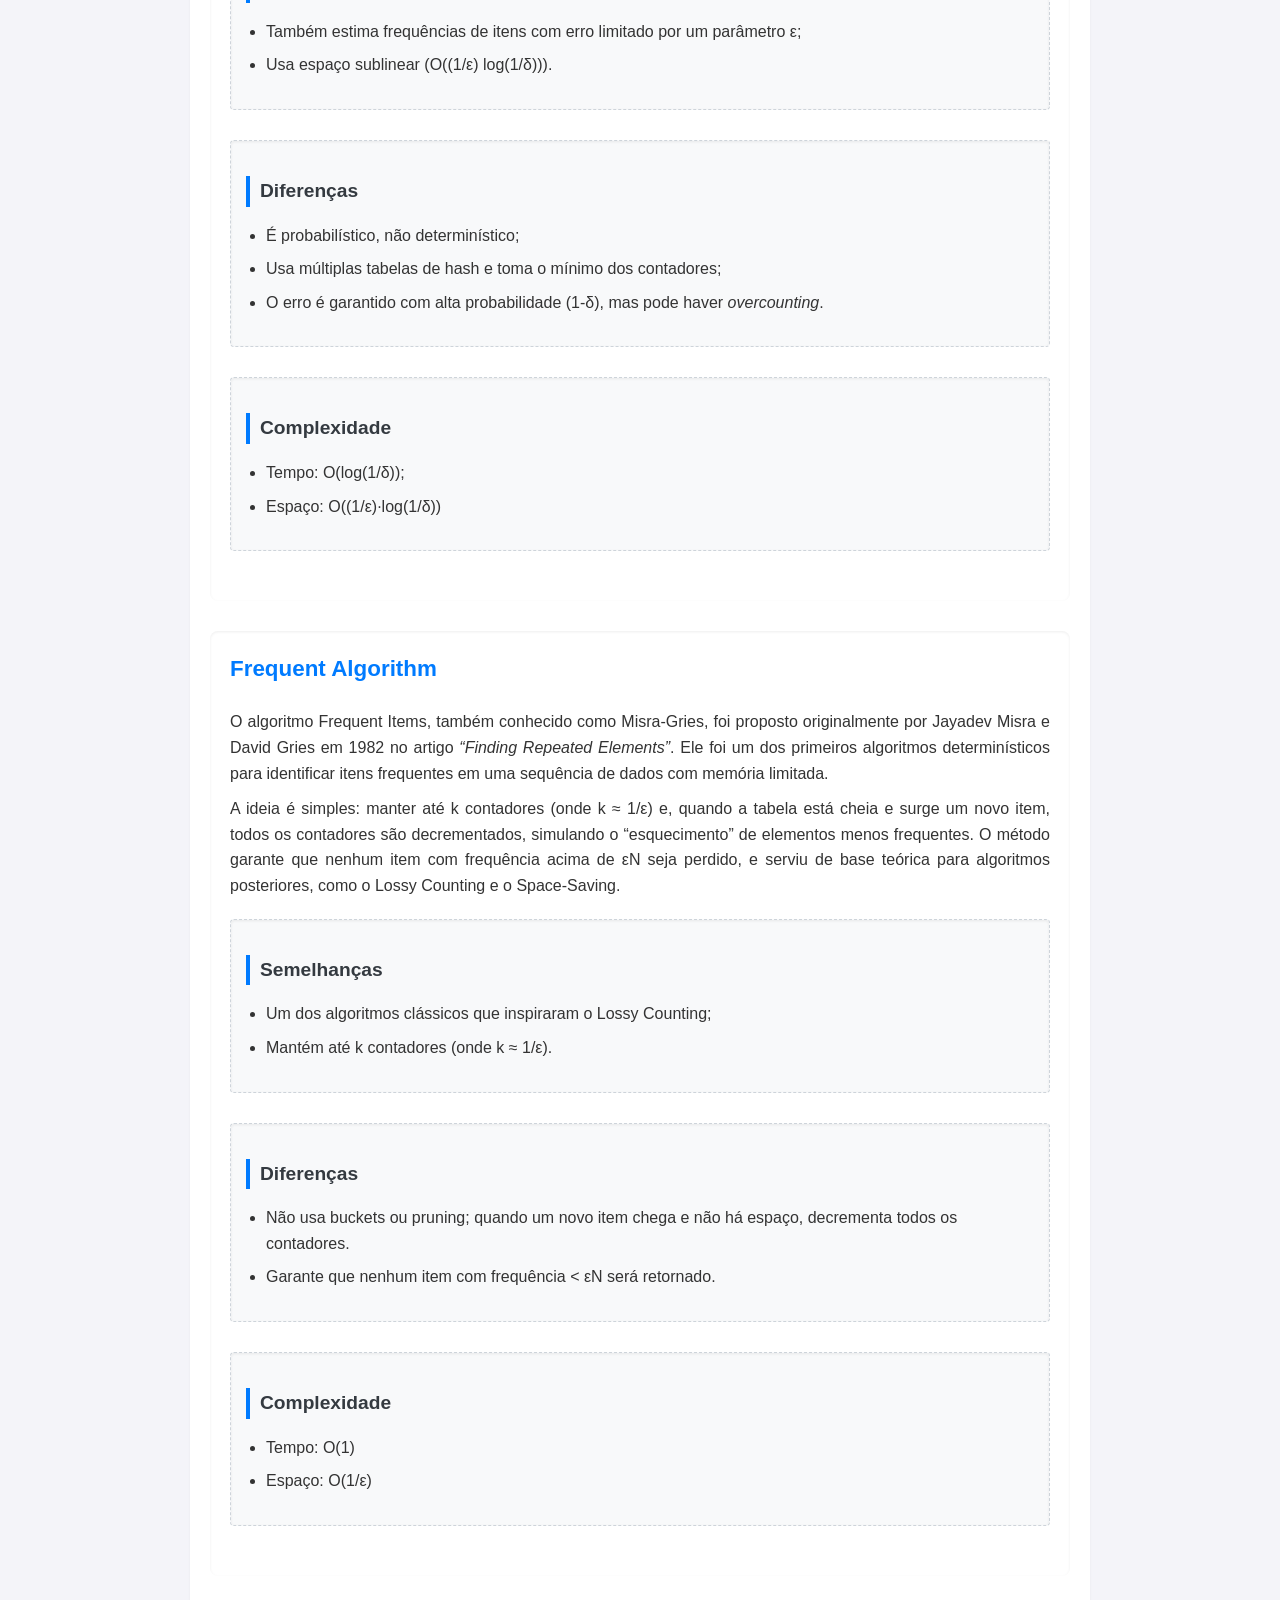
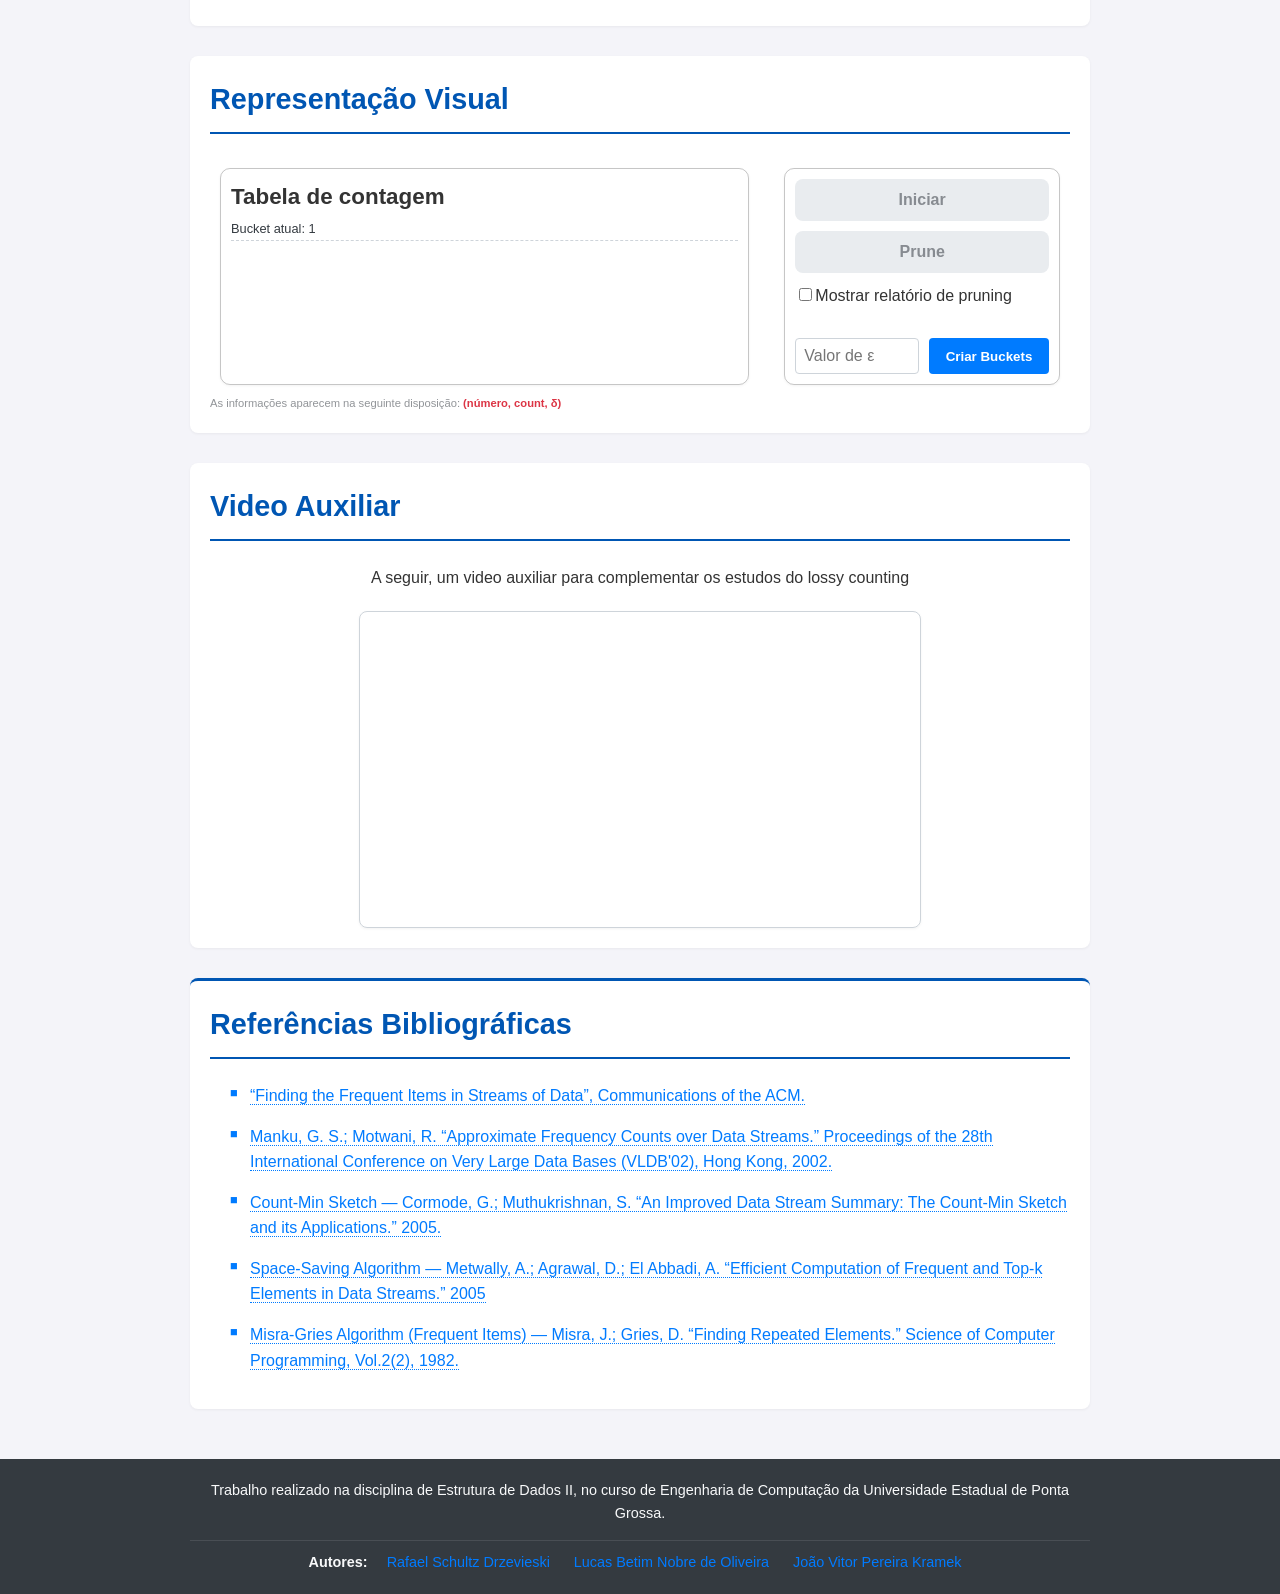
==== commit d5619a1a: "Fim do projeto" ====
--- a/TrabalhoFinal/code/html/index.html
+++ b/TrabalhoFinal/code/html/index.html
@@ -325,6 +325,11 @@
             <p class="legenda" id="tamanhoDoBucket"></p>
             <p class="legenda">As informações aparecem na seguinte disposição: <strong>(número, count, &delta;)</strong></p>
         </section>
+        <section id="video">
+            <h2>Video Auxiliar</h2>
+            <p>A seguir, um video auxiliar para complementar os estudos do lossy counting</p>
+            <iframe width="560" height="315" src="https://www.youtube.com/embed/ErFZY_27bTY?si=Fp9UZZ7EkdfHFN91" title="YouTube video player" frameborder="0" allow="accelerometer; autoplay; clipboard-write; encrypted-media; gyroscope; picture-in-picture; web-share" referrerpolicy="strict-origin-when-cross-origin" allowfullscreen></iframe>
+        </section>
         <!--Comentário para delimitar visualmente onde acaba o bloco da simulação-->
             <section id="referenciasBibliograficas">
                 <h2>Referências Bibliográficas</h2>
--- a/TrabalhoFinal/code/css/mainStyle.css
+++ b/TrabalhoFinal/code/css/mainStyle.css
@@ -341,4 +341,35 @@
         margin: 8px 0;   /* Adiciona espaço vertical entre os nomes */
         color: var(--footer-text); /* Muda a cor para combinar com o resto */
     }
+}
+
+/* ---------------------------------- */
+/* 🎥 Estilos para o Vídeo Auxiliar    */
+/* ---------------------------------- */
+
+/* Estiliza o parágrafo da seção de vídeo */
+#video p {
+    text-align: center; /* Centraliza o texto de introdução */
+    margin-bottom: 20px;
+}
+
+#video iframe {
+    /* 1. Responsividade e Proporção */
+    width: 100%; /* Faz o vídeo ocupar 100% da largura do container */
+    
+    /* Usa a proporção 16:9 (altura = 9/16 * largura) */
+    /* 560 / 315 é 16:9 */
+    aspect-ratio: 16 / 9; 
+    
+    /* Define uma largura máxima (tamanho original do embed) */
+    max-width: 560px; 
+    
+    /* 2. Centralização e Layout */
+    display: block; /* Necessário para aplicar margem horizontal automática */
+    margin: 0 auto; /* Centraliza o iframe na seção */
+    
+    /* 3. Estilo Visual (Consistente com o site) */
+    border: 1px solid var(--border-light);
+    border-radius: 8px; /* Mesma borda das outras seções/artigos */
+    box-shadow: 0 1px 3px rgba(0, 0, 0, 0.05); /* Sombra sutil */
 }
